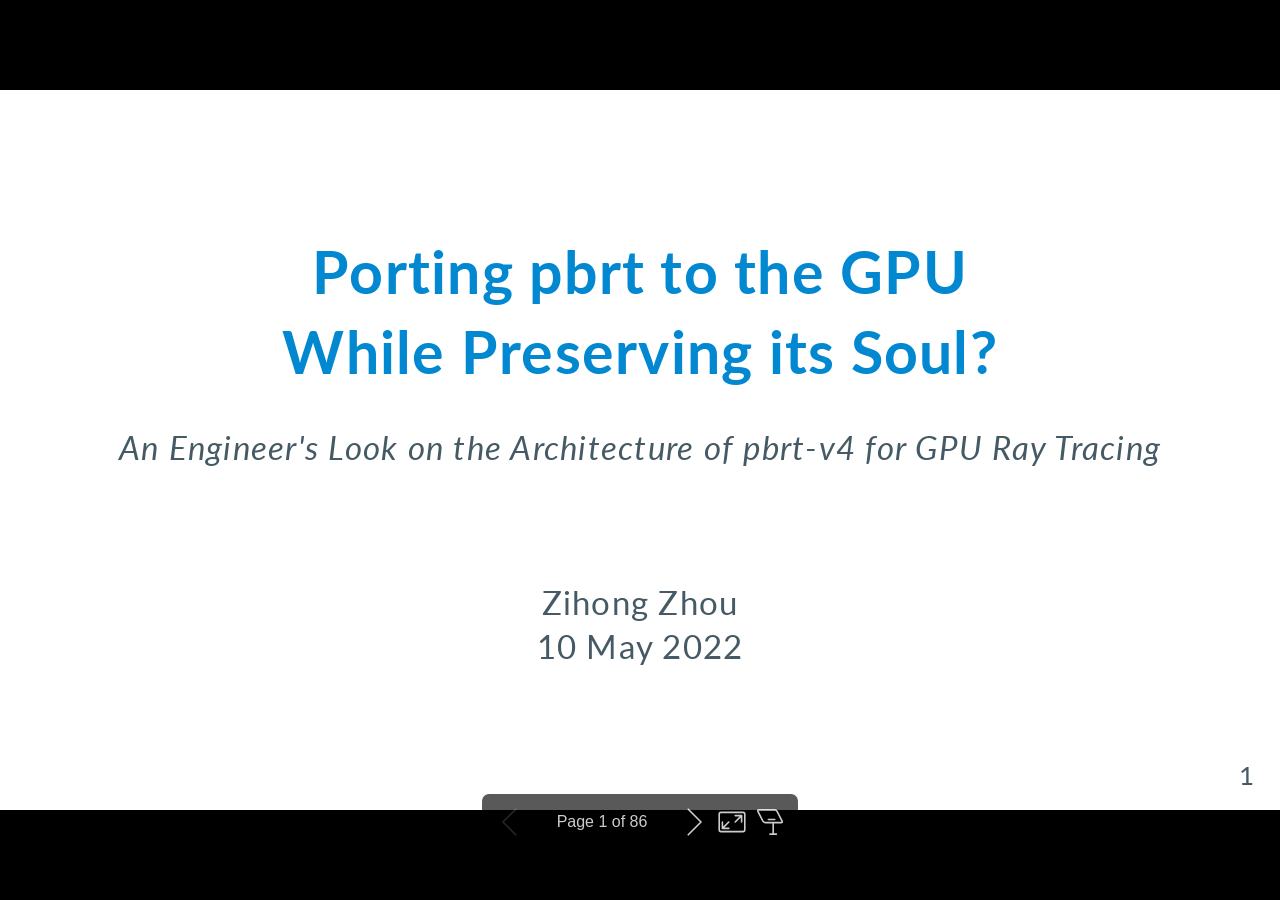
==== static/media/pbrt-v4-notes.html @ 7572f3f1 "add pbrt-v4-notes" ====
<!DOCTYPE html><html lang="zh-CN"><head><meta charset="UTF-8"><meta name="viewport" content="width=device-width,height=device-height,initial-scale=1.0"><meta name="apple-mobile-web-app-capable" content="yes"><meta http-equiv="X-UA-Compatible" content="ie=edge"><meta property="og:type" content="website"><meta name="twitter:card" content="summary"><style>@media screen{body[data-bespoke-view=""] .bespoke-marp-parent>.bespoke-marp-osc>button,body[data-bespoke-view=next] .bespoke-marp-parent>.bespoke-marp-osc>button,body[data-bespoke-view=presenter] .bespoke-marp-presenter-container .bespoke-marp-presenter-info-container button,body[data-bespoke-view=presenter] .bespoke-marp-presenter-container .bespoke-marp-presenter-note-container button{-webkit-tap-highlight-color:transparent;-webkit-appearance:none;-moz-appearance:none;appearance:none;background-color:transparent;border:0;color:inherit;cursor:pointer;font-size:inherit;opacity:.8;outline:none;padding:0;transition:opacity .2s linear}body[data-bespoke-view=""] .bespoke-marp-parent>.bespoke-marp-osc>button:disabled,body[data-bespoke-view=next] .bespoke-marp-parent>.bespoke-marp-osc>button:disabled,body[data-bespoke-view=presenter] .bespoke-marp-presenter-container .bespoke-marp-presenter-info-container button:disabled,body[data-bespoke-view=presenter] .bespoke-marp-presenter-container .bespoke-marp-presenter-note-container button:disabled{cursor:not-allowed;opacity:.15!important}body[data-bespoke-view=""] .bespoke-marp-parent>.bespoke-marp-osc>button:hover,body[data-bespoke-view=next] .bespoke-marp-parent>.bespoke-marp-osc>button:hover,body[data-bespoke-view=presenter] .bespoke-marp-presenter-container .bespoke-marp-presenter-info-container button:hover,body[data-bespoke-view=presenter] .bespoke-marp-presenter-container .bespoke-marp-presenter-note-container button:hover{opacity:1}body[data-bespoke-view=""] .bespoke-marp-parent>.bespoke-marp-osc>button:hover:active,body[data-bespoke-view=next] .bespoke-marp-parent>.bespoke-marp-osc>button:hover:active,body[data-bespoke-view=presenter] .bespoke-marp-presenter-container .bespoke-marp-presenter-info-container button:hover:active,body[data-bespoke-view=presenter] .bespoke-marp-presenter-container .bespoke-marp-presenter-note-container button:hover:active{opacity:.6}body[data-bespoke-view=""] .bespoke-marp-parent>.bespoke-marp-osc>button:hover:not(:disabled),body[data-bespoke-view=next] .bespoke-marp-parent>.bespoke-marp-osc>button:hover:not(:disabled),body[data-bespoke-view=presenter] .bespoke-marp-presenter-container .bespoke-marp-presenter-info-container button:hover:not(:disabled),body[data-bespoke-view=presenter] .bespoke-marp-presenter-container .bespoke-marp-presenter-note-container button:hover:not(:disabled){transition:none}body[data-bespoke-view=""] .bespoke-marp-parent>.bespoke-marp-osc>button[data-bespoke-marp-osc=prev],body[data-bespoke-view=next] .bespoke-marp-parent>.bespoke-marp-osc>button[data-bespoke-marp-osc=prev],body[data-bespoke-view=presenter] .bespoke-marp-presenter-container .bespoke-marp-presenter-info-container button.bespoke-marp-presenter-info-page-prev{background:transparent url("[data-uri]") no-repeat 50%;background-size:contain;overflow:hidden;text-indent:100%;white-space:nowrap}body[data-bespoke-view=""] .bespoke-marp-parent>.bespoke-marp-osc>button[data-bespoke-marp-osc=next],body[data-bespoke-view=next] .bespoke-marp-parent>.bespoke-marp-osc>button[data-bespoke-marp-osc=next],body[data-bespoke-view=presenter] .bespoke-marp-presenter-container .bespoke-marp-presenter-info-container button.bespoke-marp-presenter-info-page-next{background:transparent url("[data-uri]") no-repeat 50%;background-size:contain;overflow:hidden;text-indent:100%;white-space:nowrap}body[data-bespoke-view=""] .bespoke-marp-parent>.bespoke-marp-osc>button[data-bespoke-marp-osc=fullscreen],body[data-bespoke-view=next] .bespoke-marp-parent>.bespoke-marp-osc>button[data-bespoke-marp-osc=fullscreen]{background:transparent url("[data-uri]") no-repeat 50%;background-size:contain;overflow:hidden;text-indent:100%;white-space:nowrap}body[data-bespoke-view=""] .bespoke-marp-parent>.bespoke-marp-osc>button.exit[data-bespoke-marp-osc=fullscreen],body[data-bespoke-view=next] .bespoke-marp-parent>.bespoke-marp-osc>button.exit[data-bespoke-marp-osc=fullscreen]{background-image:url("[data-uri]")}body[data-bespoke-view=""] .bespoke-marp-parent>.bespoke-marp-osc>button[data-bespoke-marp-osc=presenter],body[data-bespoke-view=next] .bespoke-marp-parent>.bespoke-marp-osc>button[data-bespoke-marp-osc=presenter]{background:transparent url("[data-uri]") no-repeat 50%;background-size:contain;overflow:hidden;text-indent:100%;white-space:nowrap}body[data-bespoke-view=presenter] .bespoke-marp-presenter-container .bespoke-marp-presenter-note-container button.bespoke-marp-presenter-note-bigger{background:transparent url("[data-uri]") no-repeat 50%;background-size:contain;overflow:hidden;text-indent:100%;white-space:nowrap}body[data-bespoke-view=presenter] .bespoke-marp-presenter-container .bespoke-marp-presenter-note-container button.bespoke-marp-presenter-note-smaller{background:transparent url("[data-uri]") no-repeat 50%;background-size:contain;overflow:hidden;text-indent:100%;white-space:nowrap}}.bespoke-marp-note,.bespoke-marp-osc,.bespoke-progress-parent{display:none;transition:none}@media screen{body,html{height:100%;margin:0}body{background:#000;overflow:hidden}svg.bespoke-marp-slide{content-visibility:hidden;opacity:0;pointer-events:none;z-index:-1}svg.bespoke-marp-slide.bespoke-marp-active{content-visibility:visible;opacity:1;pointer-events:auto;z-index:0}svg.bespoke-marp-slide.bespoke-marp-active.bespoke-marp-active-ready *{-webkit-animation-name:__bespoke_marp__!important;animation-name:__bespoke_marp__!important}@supports not (content-visibility:hidden){svg.bespoke-marp-slide[data-bespoke-marp-load=hideable]{display:none}svg.bespoke-marp-slide[data-bespoke-marp-load=hideable].bespoke-marp-active{display:block}}[data-bespoke-marp-fragment=inactive]{visibility:hidden}body[data-bespoke-view=""] .bespoke-marp-parent,body[data-bespoke-view=next] .bespoke-marp-parent{bottom:0;left:0;position:absolute;right:0;top:0}body[data-bespoke-view=""] .bespoke-marp-parent>.bespoke-marp-osc,body[data-bespoke-view=next] .bespoke-marp-parent>.bespoke-marp-osc{background:rgba(0,0,0,.65);border-radius:7px;bottom:50px;color:#fff;contain:paint;display:block;font-family:Helvetica,Arial,sans-serif;font-size:16px;left:50%;line-height:0;opacity:1;padding:12px;position:absolute;touch-action:manipulation;transform:translateX(-50%);transition:opacity .2s linear;-webkit-user-select:none;-moz-user-select:none;-ms-user-select:none;user-select:none;white-space:nowrap;will-change:transform;z-index:1}body[data-bespoke-view=""] .bespoke-marp-parent>.bespoke-marp-osc>*,body[data-bespoke-view=next] .bespoke-marp-parent>.bespoke-marp-osc>*{margin-left:6px}body[data-bespoke-view=""] .bespoke-marp-parent>.bespoke-marp-osc>:first-child,body[data-bespoke-view=next] .bespoke-marp-parent>.bespoke-marp-osc>:first-child{margin-left:0}body[data-bespoke-view=""] .bespoke-marp-parent>.bespoke-marp-osc>span,body[data-bespoke-view=next] .bespoke-marp-parent>.bespoke-marp-osc>span{opacity:.8}body[data-bespoke-view=""] .bespoke-marp-parent>.bespoke-marp-osc>span[data-bespoke-marp-osc=page],body[data-bespoke-view=next] .bespoke-marp-parent>.bespoke-marp-osc>span[data-bespoke-marp-osc=page]{display:inline-block;min-width:140px;text-align:center}body[data-bespoke-view=""] .bespoke-marp-parent>.bespoke-marp-osc>button[data-bespoke-marp-osc=fullscreen],body[data-bespoke-view=""] .bespoke-marp-parent>.bespoke-marp-osc>button[data-bespoke-marp-osc=next],body[data-bespoke-view=""] .bespoke-marp-parent>.bespoke-marp-osc>button[data-bespoke-marp-osc=presenter],body[data-bespoke-view=""] .bespoke-marp-parent>.bespoke-marp-osc>button[data-bespoke-marp-osc=prev],body[data-bespoke-view=next] .bespoke-marp-parent>.bespoke-marp-osc>button[data-bespoke-marp-osc=fullscreen],body[data-bespoke-view=next] .bespoke-marp-parent>.bespoke-marp-osc>button[data-bespoke-marp-osc=next],body[data-bespoke-view=next] .bespoke-marp-parent>.bespoke-marp-osc>button[data-bespoke-marp-osc=presenter],body[data-bespoke-view=next] .bespoke-marp-parent>.bespoke-marp-osc>button[data-bespoke-marp-osc=prev]{height:32px;line-height:32px;width:32px}body[data-bespoke-view=""] .bespoke-marp-parent.bespoke-marp-inactive,body[data-bespoke-view=next] .bespoke-marp-parent.bespoke-marp-inactive{cursor:none}body[data-bespoke-view=""] .bespoke-marp-parent.bespoke-marp-inactive>.bespoke-marp-osc,body[data-bespoke-view=next] .bespoke-marp-parent.bespoke-marp-inactive>.bespoke-marp-osc{opacity:0;pointer-events:none}body[data-bespoke-view=""] svg.bespoke-marp-slide,body[data-bespoke-view=next] svg.bespoke-marp-slide{height:100%;left:0;position:absolute;top:0;width:100%}body[data-bespoke-view=""] .bespoke-progress-parent{background:#222;display:flex;height:5px;width:100%}body[data-bespoke-view=""] .bespoke-progress-parent+.bespoke-marp-parent{top:5px}body[data-bespoke-view=""] .bespoke-progress-parent .bespoke-progress-bar{background:#0288d1;flex:0 0 0;transition:flex-basis .2s cubic-bezier(0,1,1,1)}body[data-bespoke-view=next]{background:transparent}body[data-bespoke-view=presenter]{background:#161616}body[data-bespoke-view=presenter] .bespoke-marp-presenter-container{display:grid;font-family:Helvetica,Arial,sans-serif;grid-template:"current dragbar next" minmax(140px,1fr) "current dragbar note" 2fr "info    dragbar note" 3em;grid-template-columns:minmax(3px,var(--bespoke-marp-presenter-split-ratio,66%)) 0 minmax(3px,1fr);height:100%;left:0;position:absolute;top:0;width:100%}body[data-bespoke-view=presenter] .bespoke-marp-presenter-container .bespoke-marp-parent{grid-area:current;overflow:hidden;position:relative}body[data-bespoke-view=presenter] .bespoke-marp-presenter-container .bespoke-marp-parent svg.bespoke-marp-slide{height:calc(100% - 40px);left:20px;pointer-events:none;position:absolute;top:20px;-webkit-user-select:none;-moz-user-select:none;-ms-user-select:none;user-select:none;width:calc(100% - 40px)}body[data-bespoke-view=presenter] .bespoke-marp-presenter-container .bespoke-marp-parent svg.bespoke-marp-slide.bespoke-marp-active{filter:drop-shadow(0 3px 10px rgba(0,0,0,.5))}body[data-bespoke-view=presenter] .bespoke-marp-presenter-container .bespoke-marp-presenter-dragbar-container{background:#0288d1;cursor:col-resize;grid-area:dragbar;margin-left:-3px;opacity:0;position:relative;transition:opacity .4s linear .1s;width:6px;z-index:10}body[data-bespoke-view=presenter] .bespoke-marp-presenter-container .bespoke-marp-presenter-dragbar-container:hover{opacity:1}body[data-bespoke-view=presenter] .bespoke-marp-presenter-container .bespoke-marp-presenter-dragbar-container.active{opacity:1;transition-delay:0s}body[data-bespoke-view=presenter] .bespoke-marp-presenter-container .bespoke-marp-presenter-next-container{background:#222;cursor:pointer;display:none;grid-area:next;overflow:hidden;position:relative}body[data-bespoke-view=presenter] .bespoke-marp-presenter-container .bespoke-marp-presenter-next-container.active{display:block}body[data-bespoke-view=presenter] .bespoke-marp-presenter-container .bespoke-marp-presenter-next-container iframe.bespoke-marp-presenter-next{background:transparent;border:0;display:block;filter:drop-shadow(0 3px 10px rgba(0,0,0,.5));height:calc(100% - 40px);left:20px;pointer-events:none;position:absolute;top:20px;-webkit-user-select:none;-moz-user-select:none;-ms-user-select:none;user-select:none;width:calc(100% - 40px)}body[data-bespoke-view=presenter] .bespoke-marp-presenter-container .bespoke-marp-presenter-note-container{background:#222;color:#eee;grid-area:note;position:relative;z-index:1}body[data-bespoke-view=presenter] .bespoke-marp-presenter-container .bespoke-marp-presenter-note-container button{height:1.5em;line-height:1.5em;width:1.5em}body[data-bespoke-view=presenter] .bespoke-marp-presenter-container .bespoke-marp-presenter-note-container .bespoke-marp-presenter-note-wrapper{bottom:0;display:block;left:0;position:absolute;right:0;top:0}body[data-bespoke-view=presenter] .bespoke-marp-presenter-container .bespoke-marp-presenter-note-container .bespoke-marp-presenter-note-buttons{background:rgba(0,0,0,.65);border-radius:4px;bottom:0;display:flex;gap:4px;margin:12px;opacity:0;padding:6px;pointer-events:none;position:absolute;right:0;transition:opacity .2s linear}body[data-bespoke-view=presenter] .bespoke-marp-presenter-container .bespoke-marp-presenter-note-container .bespoke-marp-presenter-note-buttons:focus-within,body[data-bespoke-view=presenter] .bespoke-marp-presenter-container .bespoke-marp-presenter-note-container .bespoke-marp-presenter-note-wrapper:focus-within+.bespoke-marp-presenter-note-buttons,body[data-bespoke-view=presenter] .bespoke-marp-presenter-container .bespoke-marp-presenter-note-container:hover .bespoke-marp-presenter-note-buttons{opacity:1;pointer-events:auto}body[data-bespoke-view=presenter] .bespoke-marp-presenter-container .bespoke-marp-presenter-note-container .bespoke-marp-note{word-wrap:break-word;box-sizing:border-box;font-size:calc(1.1em*var(--bespoke-marp-note-font-scale, 1));height:calc(100% - 40px);margin:20px;overflow:auto;padding-right:3px;scrollbar-color:hsla(0,0%,93%,.5) transparent;scrollbar-width:thin;white-space:pre-wrap;width:calc(100% - 40px)}body[data-bespoke-view=presenter] .bespoke-marp-presenter-container .bespoke-marp-presenter-note-container .bespoke-marp-note::-webkit-scrollbar{width:6px}body[data-bespoke-view=presenter] .bespoke-marp-presenter-container .bespoke-marp-presenter-note-container .bespoke-marp-note::-webkit-scrollbar-track{background:transparent}body[data-bespoke-view=presenter] .bespoke-marp-presenter-container .bespoke-marp-presenter-note-container .bespoke-marp-note::-webkit-scrollbar-thumb{background:hsla(0,0%,93%,.5);border-radius:6px}body[data-bespoke-view=presenter] .bespoke-marp-presenter-container .bespoke-marp-presenter-note-container .bespoke-marp-note:empty{pointer-events:none}body[data-bespoke-view=presenter] .bespoke-marp-presenter-container .bespoke-marp-presenter-note-container .bespoke-marp-note.active{display:block}body[data-bespoke-view=presenter] .bespoke-marp-presenter-container .bespoke-marp-presenter-note-container .bespoke-marp-note p:first-child{margin-top:0}body[data-bespoke-view=presenter] .bespoke-marp-presenter-container .bespoke-marp-presenter-note-container .bespoke-marp-note p:last-child{margin-bottom:0}body[data-bespoke-view=presenter] .bespoke-marp-presenter-container .bespoke-marp-presenter-info-container{align-items:center;box-sizing:border-box;color:#eee;display:flex;flex-wrap:nowrap;grid-area:info;justify-content:center;overflow:hidden;padding:0 10px}body[data-bespoke-view=presenter] .bespoke-marp-presenter-container .bespoke-marp-presenter-info-container .bespoke-marp-presenter-info-page,body[data-bespoke-view=presenter] .bespoke-marp-presenter-container .bespoke-marp-presenter-info-container .bespoke-marp-presenter-info-time,body[data-bespoke-view=presenter] .bespoke-marp-presenter-container .bespoke-marp-presenter-info-container .bespoke-marp-presenter-info-timer{box-sizing:border-box;display:block;padding:0 10px;white-space:nowrap;width:100%}body[data-bespoke-view=presenter] .bespoke-marp-presenter-container .bespoke-marp-presenter-info-container button{height:1.5em;line-height:1.5em;width:1.5em}body[data-bespoke-view=presenter] .bespoke-marp-presenter-container .bespoke-marp-presenter-info-container .bespoke-marp-presenter-info-page{order:2;text-align:center}body[data-bespoke-view=presenter] .bespoke-marp-presenter-container .bespoke-marp-presenter-info-container .bespoke-marp-presenter-info-page .bespoke-marp-presenter-info-page-text{display:inline-block;min-width:120px;text-align:center}body[data-bespoke-view=presenter] .bespoke-marp-presenter-container .bespoke-marp-presenter-info-container .bespoke-marp-presenter-info-time{color:#999;order:1;text-align:left}body[data-bespoke-view=presenter] .bespoke-marp-presenter-container .bespoke-marp-presenter-info-container .bespoke-marp-presenter-info-timer{color:#999;order:3;text-align:right}body[data-bespoke-view=presenter] .bespoke-marp-presenter-container .bespoke-marp-presenter-info-container .bespoke-marp-presenter-info-timer:hover{cursor:pointer}}@media print{.bespoke-marp-presenter-info-container,.bespoke-marp-presenter-next-container,.bespoke-marp-presenter-note-container{display:none}}</style><style>@charset "UTF-8";@import url("https://fonts.googleapis.com/css?family=Lato:400,900|Roboto+Mono:400,700&display=swap");div#p>svg>foreignObject>section{width:1280px;height:720px;box-sizing:border-box;overflow:hidden;position:relative;scroll-snap-align:center center}div#p>svg>foreignObject>section:after{bottom:0;content:attr(data-marpit-pagination);padding:inherit;pointer-events:none;position:absolute;right:0}div#p>svg>foreignObject>section:not([data-marpit-pagination]):after{display:none}/* Normalization */div#p>svg>foreignObject>section h1{font-size:2em;margin:0.67em 0}div#p>svg>foreignObject>section video::-webkit-media-controls{will-change:transform}@page{size:1280px 720px;margin:0}@media print{body,html{background-color:#fff;margin:0;page-break-inside:avoid;break-inside:avoid-page}div#p>svg>foreignObject>section{page-break-before:always;break-before:page}div#p>svg>foreignObject>section,div#p>svg>foreignObject>section *{-webkit-print-color-adjust:exact!important;animation-delay:0s!important;animation-duration:0s!important;color-adjust:exact!important;transition:none!important}div#p>svg[data-marpit-svg]{display:block;height:100vh;width:100vw}}div#p>svg>foreignObject>section svg[data-marp-fitting=svg]{display:block;height:auto;width:100%}@supports (-ms-ime-align:auto){div#p>svg>foreignObject>section svg[data-marp-fitting=svg]{position:static}}div#p>svg>foreignObject>section svg[data-marp-fitting=svg].__reflow__{content:""}@supports (-ms-ime-align:auto){div#p>svg>foreignObject>section svg[data-marp-fitting=svg].__reflow__{position:relative}}div#p>svg>foreignObject>section [data-marp-fitting-svg-content]{display:table;white-space:nowrap;width:-webkit-max-content;width:-moz-max-content;width:max-content}div#p>svg>foreignObject>section [data-marp-fitting-svg-content-wrap]{white-space:pre}div#p>svg>foreignObject>section img[data-marp-twemoji]{background:transparent;height:1em;margin:0 .05em 0 .1em;vertical-align:-.1em;width:1em}
/*!
 * Marp / Marpit Gaia theme.
 *
 * @theme gaia
 * @author Yuki Hattori
 *
 * @auto-scaling true
 * @size 16:9 1280px 720px
 * @size 4:3 960px 720px
 */div#p>svg>foreignObject>section .hljs{background:#000;color:#f8f8f8;display:block;overflow-x:auto;padding:.5em}div#p>svg>foreignObject>section .hljs-comment,div#p>svg>foreignObject>section .hljs-quote{color:#aeaeae;font-style:italic}div#p>svg>foreignObject>section .hljs-keyword,div#p>svg>foreignObject>section .hljs-selector-tag,div#p>svg>foreignObject>section .hljs-type{color:#e28964}div#p>svg>foreignObject>section .hljs-string{color:#65b042}div#p>svg>foreignObject>section .hljs-subst{color:#daefa3}div#p>svg>foreignObject>section .hljs-link,div#p>svg>foreignObject>section .hljs-regexp{color:#e9c062}div#p>svg>foreignObject>section .hljs-name,div#p>svg>foreignObject>section .hljs-section,div#p>svg>foreignObject>section .hljs-tag,div#p>svg>foreignObject>section .hljs-title{color:#89bdff}div#p>svg>foreignObject>section .hljs-class .hljs-title,div#p>svg>foreignObject>section .hljs-doctag{text-decoration:underline}div#p>svg>foreignObject>section .hljs-bullet,div#p>svg>foreignObject>section .hljs-number,div#p>svg>foreignObject>section .hljs-symbol{color:#3387cc}div#p>svg>foreignObject>section .hljs-params,div#p>svg>foreignObject>section .hljs-template-variable,div#p>svg>foreignObject>section .hljs-variable{color:#3e87e3}div#p>svg>foreignObject>section .hljs-attribute{color:#cda869}div#p>svg>foreignObject>section .hljs-meta{color:#8996a8}div#p>svg>foreignObject>section .hljs-formula{background-color:#0e2231;color:#f8f8f8;font-style:italic}div#p>svg>foreignObject>section .hljs-addition{background-color:#253b22;color:#f8f8f8}div#p>svg>foreignObject>section .hljs-deletion{background-color:#420e09;color:#f8f8f8}div#p>svg>foreignObject>section .hljs-selector-class{color:#9b703f}div#p>svg>foreignObject>section .hljs-selector-id{color:#8b98ab}div#p>svg>foreignObject>section .hljs-emphasis{font-style:italic}div#p>svg>foreignObject>section .hljs-strong{font-weight:700}div#p>svg>foreignObject>section svg[data-marp-fitting=svg]{max-height:580px}div#p>svg>foreignObject>section h1,div#p>svg>foreignObject>section h2,div#p>svg>foreignObject>section h3,div#p>svg>foreignObject>section h4,div#p>svg>foreignObject>section h5,div#p>svg>foreignObject>section h6{margin:.5em 0 0}div#p>svg>foreignObject>section h1 strong,div#p>svg>foreignObject>section h2 strong,div#p>svg>foreignObject>section h3 strong,div#p>svg>foreignObject>section h4 strong,div#p>svg>foreignObject>section h5 strong,div#p>svg>foreignObject>section h6 strong{font-weight:inherit}div#p>svg>foreignObject>section h1{font-size:1.8em}div#p>svg>foreignObject>section h2{font-size:1.5em}div#p>svg>foreignObject>section h3{font-size:1.3em}div#p>svg>foreignObject>section h4{font-size:1.1em}div#p>svg>foreignObject>section h5{font-size:1em}div#p>svg>foreignObject>section h6{font-size:.9em}div#p>svg>foreignObject>section blockquote,div#p>svg>foreignObject>section p{margin:1em 0 0}div#p>svg>foreignObject>section ol>li,div#p>svg>foreignObject>section ul>li{margin:.3em 0 0}div#p>svg>foreignObject>section ol>li>p,div#p>svg>foreignObject>section ul>li>p{margin:.6em 0 0}div#p>svg>foreignObject>section code{display:inline-block;font-family:Roboto Mono,monospace;font-size:.8em;letter-spacing:0;margin:-.1em .15em;padding:.1em .2em;vertical-align:baseline}div#p>svg>foreignObject>section pre{display:block;margin:1em 0 0;min-height:1em;overflow:visible}div#p>svg>foreignObject>section pre code{box-sizing:border-box;font-size:.7em;margin:0;min-width:100%;padding:.5em}div#p>svg>foreignObject>section pre code svg[data-marp-fitting=svg]{max-height:calc(580px - 1em)}div#p>svg>foreignObject>section blockquote{margin:1em 0 0;padding:0 1em;position:relative}div#p>svg>foreignObject>section blockquote:after,div#p>svg>foreignObject>section blockquote:before{content:"“";display:block;font-family:Times New Roman,serif;font-weight:700;position:absolute}div#p>svg>foreignObject>section blockquote:before{left:0;top:0}div#p>svg>foreignObject>section blockquote:after{bottom:0;right:0;transform:rotate(180deg)}div#p>svg>foreignObject>section blockquote>:first-child{margin-top:0}div#p>svg>foreignObject>section mark{background:transparent}div#p>svg>foreignObject>section table{border-collapse:collapse;border-spacing:0;margin:1em 0 0}div#p>svg>foreignObject>section table td,div#p>svg>foreignObject>section table th{border-style:solid;border-width:1px;padding:.2em .4em}div#p>svg>foreignObject>section footer,div#p>svg>foreignObject>section header,div#p>svg>foreignObject>section:after{box-sizing:border-box;font-size:66%;height:70px;line-height:50px;overflow:hidden;padding:10px 25px;position:absolute}div#p>svg>foreignObject>section:after{--marpit-root-font-size:66%}div#p>svg>foreignObject>section header{top:0}div#p>svg>foreignObject>section footer,div#p>svg>foreignObject>section header{left:0;right:0}div#p>svg>foreignObject>section footer{bottom:0}div#p>svg>foreignObject>section{word-wrap:break-word;--color-background:#fff8e1;--color-background-stripe:rgba(69,90,100,.1);--color-foreground:#455a64;--color-dimmed:#6a7a7d;--color-highlight:#0288d1;background-color:var(--color-background);background-image:linear-gradient(135deg,hsla(0,0%,53%,0),hsla(0,0%,53%,.02) 50%,hsla(0,0%,100%,0) 0,hsla(0,0%,100%,.05));color:var(--color-foreground);font-family:Lato,Avenir Next,Avenir,Trebuchet MS,Segoe UI,sans-serif;font-size:35px;height:720px;letter-spacing:1.25px;line-height:1.35;padding:70px;width:1280px}div#p>svg>foreignObject>section{--marpit-root-font-size:35px}div#p>svg>foreignObject>section:after{bottom:0;font-size:80%;right:0}div#p>svg>foreignObject>section:after{--marpit-root-font-size:80%}div#p>svg>foreignObject>section a,div#p>svg>foreignObject>section mark{color:var(--color-highlight)}div#p>svg>foreignObject>section code{background:var(--color-dimmed);color:var(--color-background)}div#p>svg>foreignObject>section h1 strong,div#p>svg>foreignObject>section h2 strong,div#p>svg>foreignObject>section h3 strong,div#p>svg>foreignObject>section h4 strong,div#p>svg>foreignObject>section h5 strong,div#p>svg>foreignObject>section h6 strong{color:var(--color-highlight)}div#p>svg>foreignObject>section pre>code{background:var(--color-foreground)}div#p>svg>foreignObject>section blockquote:after,div#p>svg>foreignObject>section blockquote:before,div#p>svg>foreignObject>section footer,div#p>svg>foreignObject>section header,div#p>svg>foreignObject>section section:after{color:var(--color-dimmed)}div#p>svg>foreignObject>section table td,div#p>svg>foreignObject>section table th{border-color:var(--color-foreground)}div#p>svg>foreignObject>section table thead th{background:var(--color-foreground);color:var(--color-background)}div#p>svg>foreignObject>section table tbody>tr:nth-child(odd) td,div#p>svg>foreignObject>section table tbody>tr:nth-child(odd) th{background:var(--color-background-stripe,transparent)}div#p>svg>foreignObject>section>:first-child,div#p>svg>foreignObject>section>header:first-child+*{margin-top:0}div#p>svg>foreignObject>section.invert{--color-background:#455a64;--color-background-stripe:rgba(255,248,225,.1);--color-foreground:#fff8e1;--color-dimmed:#dad8c8;--color-highlight:#81d4fa}div#p>svg>foreignObject>section.gaia{--color-background:#0288d1;--color-background-stripe:rgba(255,248,225,.1);--color-foreground:#fff8e1;--color-dimmed:#cce2de;--color-highlight:#81d4fa}div#p>svg>foreignObject>section.lead{display:flex;flex-flow:column nowrap;justify-content:center}div#p>svg>foreignObject>section.lead h1,div#p>svg>foreignObject>section.lead h2,div#p>svg>foreignObject>section.lead h3,div#p>svg>foreignObject>section.lead h4,div#p>svg>foreignObject>section.lead h5,div#p>svg>foreignObject>section.lead h6{text-align:center}div#p>svg>foreignObject>section.lead h1 svg[data-marp-fitting=svg],div#p>svg>foreignObject>section.lead h2 svg[data-marp-fitting=svg],div#p>svg>foreignObject>section.lead h3 svg[data-marp-fitting=svg],div#p>svg>foreignObject>section.lead h4 svg[data-marp-fitting=svg],div#p>svg>foreignObject>section.lead h5 svg[data-marp-fitting=svg],div#p>svg>foreignObject>section.lead h6 svg[data-marp-fitting=svg]{--preserve-aspect-ratio:xMidYMid meet}div#p>svg>foreignObject>section.lead p{text-align:center}div#p>svg>foreignObject>section.lead blockquote>h1,div#p>svg>foreignObject>section.lead blockquote>h2,div#p>svg>foreignObject>section.lead blockquote>h3,div#p>svg>foreignObject>section.lead blockquote>h4,div#p>svg>foreignObject>section.lead blockquote>h5,div#p>svg>foreignObject>section.lead blockquote>h6,div#p>svg>foreignObject>section.lead blockquote>p{text-align:left}div#p>svg>foreignObject>section.lead blockquote svg[data-marp-fitting=svg]:not([data-marp-fitting-math]){--preserve-aspect-ratio:xMinYMin meet}div#p>svg>foreignObject>section.lead ol>li>p,div#p>svg>foreignObject>section.lead ul>li>p{text-align:left}div#p>svg>foreignObject>section.lead table{margin-left:auto;margin-right:auto}div#p>svg>foreignObject>section[data-marpit-scope-UCJz4GXp]{font-size:33px}div#p>svg>foreignObject>section[data-marpit-scope-UCJz4GXp]{--marpit-root-font-size:33px}div#p>svg>foreignObject>section[data-marpit-scope-wsuIlHT4]{font-size:32px}div#p>svg>foreignObject>section[data-marpit-scope-wsuIlHT4]{--marpit-root-font-size:32px}div#p>svg>foreignObject>section[data-marpit-scope-XgRySMjr]{font-size:32px}div#p>svg>foreignObject>section[data-marpit-scope-XgRySMjr]{--marpit-root-font-size:32px}div#p>svg>foreignObject>section[data-marpit-scope-aRzgjrA3]{font-size:32px}div#p>svg>foreignObject>section[data-marpit-scope-aRzgjrA3]{--marpit-root-font-size:32px}div#p>svg>foreignObject>section[data-marpit-scope-3xMc9VW4] table{height:50%;width:45%;font-size:19px}div#p>svg>foreignObject>section[data-marpit-scope-tV4ifOuD] table{height:60%;width:80%;font-size:25px}div#p>svg>foreignObject>section[data-marpit-scope-RKFUro3i]{font-size:32px}div#p>svg>foreignObject>section[data-marpit-scope-RKFUro3i]{--marpit-root-font-size:32px}div#p>svg>foreignObject>section[data-marpit-scope-gyTBYcKC]{font-size:32px}div#p>svg>foreignObject>section[data-marpit-scope-gyTBYcKC]{--marpit-root-font-size:32px}div#p>svg>foreignObject>section[data-marpit-scope-js4yZxIg]{font-size:28px}div#p>svg>foreignObject>section[data-marpit-scope-js4yZxIg]{--marpit-root-font-size:28px}div#p>svg>foreignObject>section[data-marpit-scope-QgGMz99o]{font-size:26px}div#p>svg>foreignObject>section[data-marpit-scope-QgGMz99o]{--marpit-root-font-size:26px}div#p>svg>foreignObject>section[data-marpit-scope-F3ZQT0fl]{font-size:32px}div#p>svg>foreignObject>section[data-marpit-scope-F3ZQT0fl]{--marpit-root-font-size:32px}div#p>svg>foreignObject>section[data-marpit-scope-XwFIc9ul]{font-size:32px}div#p>svg>foreignObject>section[data-marpit-scope-XwFIc9ul]{--marpit-root-font-size:32px}div#p>svg>foreignObject>section[data-marpit-scope-E5BTawcY]{font-size:33px}div#p>svg>foreignObject>section[data-marpit-scope-E5BTawcY]{--marpit-root-font-size:33px}div#p>svg>foreignObject>section[data-marpit-scope-gmfnfHtR]{font-size:28px}div#p>svg>foreignObject>section[data-marpit-scope-gmfnfHtR]{--marpit-root-font-size:28px}div#p>svg>foreignObject>section[data-marpit-scope-PshcLtcg]{font-size:28px}div#p>svg>foreignObject>section[data-marpit-scope-PshcLtcg]{--marpit-root-font-size:28px}div#p>svg>foreignObject>section[data-marpit-scope-Sk0r0AQJ]{font-size:28px}div#p>svg>foreignObject>section[data-marpit-scope-Sk0r0AQJ]{--marpit-root-font-size:28px}div#p>svg>foreignObject>section[data-marpit-scope-QyuHDC39]{font-size:28px}div#p>svg>foreignObject>section[data-marpit-scope-QyuHDC39]{--marpit-root-font-size:28px}div#p>svg>foreignObject>section[data-marpit-scope-A2EG2dUK]{font-size:28px}div#p>svg>foreignObject>section[data-marpit-scope-A2EG2dUK]{--marpit-root-font-size:28px}div#p>svg>foreignObject>section[data-marpit-scope-WBx8fHBb]{font-size:28px}div#p>svg>foreignObject>section[data-marpit-scope-WBx8fHBb]{--marpit-root-font-size:28px}div#p>svg>foreignObject>section[data-marpit-scope-chYLaAaG]{font-size:32px}div#p>svg>foreignObject>section[data-marpit-scope-chYLaAaG]{--marpit-root-font-size:32px}div#p>svg>foreignObject>section[data-marpit-scope-IX02kmtn]{font-size:28px}div#p>svg>foreignObject>section[data-marpit-scope-IX02kmtn]{--marpit-root-font-size:28px}div#p>svg>foreignObject>section[data-marpit-scope-ZimhEk2j]{font-size:32px}div#p>svg>foreignObject>section[data-marpit-scope-ZimhEk2j]{--marpit-root-font-size:32px}div#p>svg>foreignObject>section[data-marpit-scope-yxNwEBSW]{font-size:32px}div#p>svg>foreignObject>section[data-marpit-scope-yxNwEBSW]{--marpit-root-font-size:32px}div#p>svg>foreignObject>section[data-marpit-scope-fnnOkIne]{font-size:28px}div#p>svg>foreignObject>section[data-marpit-scope-fnnOkIne]{--marpit-root-font-size:28px}div#p>svg>foreignObject>section[data-marpit-scope-B6vRrKNT]{font-size:28px}div#p>svg>foreignObject>section[data-marpit-scope-B6vRrKNT]{--marpit-root-font-size:28px}div#p>svg>foreignObject>section[data-marpit-scope-OFDDko4T]{font-size:28px}div#p>svg>foreignObject>section[data-marpit-scope-OFDDko4T]{--marpit-root-font-size:28px}div#p>svg>foreignObject>section[data-marpit-scope-LC3RgbND]{font-size:28px}div#p>svg>foreignObject>section[data-marpit-scope-LC3RgbND]{--marpit-root-font-size:28px}div#p>svg>foreignObject>section[data-marpit-scope-UTcXmAW5]{font-size:28px}div#p>svg>foreignObject>section[data-marpit-scope-UTcXmAW5]{--marpit-root-font-size:28px}div#p>svg>foreignObject>section[data-marpit-scope-xM2F6oLt]{font-size:32px}div#p>svg>foreignObject>section[data-marpit-scope-xM2F6oLt]{--marpit-root-font-size:32px}div#p>svg>foreignObject>section[data-marpit-scope-aS0PamNC]{font-size:28px}div#p>svg>foreignObject>section[data-marpit-scope-aS0PamNC]{--marpit-root-font-size:28px}div#p>svg>foreignObject>section[data-marpit-scope-ZOv1ev6b]{font-size:30px}div#p>svg>foreignObject>section[data-marpit-scope-ZOv1ev6b]{--marpit-root-font-size:30px}div#p>svg>foreignObject>section[data-marpit-advanced-background=background]{columns:initial!important;display:block!important;padding:0!important}div#p>svg>foreignObject>section[data-marpit-advanced-background=background]:after,div#p>svg>foreignObject>section[data-marpit-advanced-background=background]:before,div#p>svg>foreignObject>section[data-marpit-advanced-background=content]:after,div#p>svg>foreignObject>section[data-marpit-advanced-background=content]:before{display:none!important}div#p>svg>foreignObject>section[data-marpit-advanced-background=background]>div[data-marpit-advanced-background-container]{all:initial;display:flex;flex-direction:row;height:100%;overflow:hidden;width:100%}div#p>svg>foreignObject>section[data-marpit-advanced-background=background]>div[data-marpit-advanced-background-container][data-marpit-advanced-background-direction=vertical]{flex-direction:column}div#p>svg>foreignObject>section[data-marpit-advanced-background=background][data-marpit-advanced-background-split]>div[data-marpit-advanced-background-container]{width:var(--marpit-advanced-background-split,50%)}div#p>svg>foreignObject>section[data-marpit-advanced-background=background][data-marpit-advanced-background-split=right]>div[data-marpit-advanced-background-container]{margin-left:calc(100% - var(--marpit-advanced-background-split, 50%))}div#p>svg>foreignObject>section[data-marpit-advanced-background=background]>div[data-marpit-advanced-background-container]>figure{all:initial;background-position:center;background-repeat:no-repeat;background-size:cover;flex:auto;margin:0}div#p>svg>foreignObject>section[data-marpit-advanced-background=content],div#p>svg>foreignObject>section[data-marpit-advanced-background=pseudo]{background:transparent!important}div#p>svg>foreignObject>section[data-marpit-advanced-background=pseudo],div#p>svg[data-marpit-svg]>foreignObject[data-marpit-advanced-background=pseudo]{pointer-events:none!important}div#p>svg>foreignObject>section[data-marpit-advanced-background-split]{width:100%;height:100%}</style></head><body><div class="bespoke-marp-osc"><button data-bespoke-marp-osc="prev" tabindex="-1" title="Previous slide">Previous slide</button><span data-bespoke-marp-osc="page"></span><button data-bespoke-marp-osc="next" tabindex="-1" title="Next slide">Next slide</button><button data-bespoke-marp-osc="fullscreen" tabindex="-1" title="Toggle fullscreen (f)">Toggle fullscreen</button><button data-bespoke-marp-osc="presenter" tabindex="-1" title="Open presenter view (p)">Open presenter view</button></div><div id="p"><svg data-marpit-svg="" viewBox="0 0 1280 720"><foreignObject width="1280" height="720"><section id="1" data-marpit-scope-UCJz4GXp="" data-paginate="true" data-background-color="#fff" data-background-image="url('https://marp.app/assets/hero-background.svg')" data-class="lead" data-theme="gaia" class="lead" data-marpit-pagination="1" data-marpit-pagination-total="86" style="--paginate:true;--background-color:#fff;--background-image:url('https://marp.app/assets/hero-background.svg');--class:lead;--theme:gaia;background-color:#fff;background-image:url('https://marp.app/assets/hero-background.svg');background-position:center;background-repeat:no-repeat;background-size:cover;">
<h1><strong>Porting pbrt to the GPU <br /> While Preserving its Soul?</strong></h1>
<p><em>An Engineer's Look on the Architecture of pbrt-v4 for GPU Ray Tracing</em></p>
<p><a href=""></a><br />
<a href=""></a></p>
<p>Zihong Zhou<br />
10 May 2022</p>
</section>
</foreignObject></svg><svg data-marpit-svg="" viewBox="0 0 1280 720"><foreignObject width="1280" height="720"><section id="2" data-paginate="true" data-background-color="#fff" data-background-image="url('https://marp.app/assets/hero-background.svg')" data-theme="gaia" data-marpit-pagination="2" data-marpit-pagination-total="86" style="--paginate:true;--background-color:#fff;--background-image:url('https://marp.app/assets/hero-background.svg');--theme:gaia;background-color:#fff;background-image:url('https://marp.app/assets/hero-background.svg');background-position:center;background-repeat:no-repeat;background-size:cover;">
<h1>Why Yet Another Talk on pbrt-v4</h1>
<p>Talk/Blog(s) on pbrt-v4 by Matt Pharr:</p>
<ul>
<li><a href="https://pharr.org/matt/assets/pbrt-gpu-hpg2020.pdf">HPG 2020: Porting pbrt to the GPU while Preserving its Soul</a></li>
</ul>
</section>
</foreignObject></svg><svg data-marpit-svg="" viewBox="0 0 1280 720"><foreignObject width="1280" height="720"><section id="3" data-paginate="true" data-background-color="#fff" data-background-image="url('https://marp.app/assets/hero-background.svg')" data-theme="gaia" data-marpit-pagination="3" data-marpit-pagination-total="86" style="--paginate:true;--background-color:#fff;--background-image:url('https://marp.app/assets/hero-background.svg');--theme:gaia;background-color:#fff;background-image:url('https://marp.app/assets/hero-background.svg');background-position:center;background-repeat:no-repeat;background-size:cover;">
<h1>Why Yet Another Talk on pbrt-v4</h1>
<p><img src="pbrt-at-hpg.png" alt="" style="width:850px;" /></p>
</section>
</foreignObject></svg><svg data-marpit-svg="" viewBox="0 0 1280 720"><foreignObject width="1280" height="720"><section id="4" data-paginate="true" data-background-color="#fff" data-background-image="url('https://marp.app/assets/hero-background.svg')" data-theme="gaia" data-marpit-pagination="4" data-marpit-pagination-total="86" style="--paginate:true;--background-color:#fff;--background-image:url('https://marp.app/assets/hero-background.svg');--theme:gaia;background-color:#fff;background-image:url('https://marp.app/assets/hero-background.svg');background-position:center;background-repeat:no-repeat;background-size:cover;">
<h1>Why Yet Another Talk on pbrt-v4</h1>
<p>Talk/Blog(s) on pbrt-v4 by Matt Pharr:</p>
<ul>
<li><a href="https://pharr.org/matt/assets/pbrt-gpu-hpg2020.pdf">HPG 2020: Porting pbrt to the GPU while Preserving its Soul</a></li>
<li><a href="https://www.youtube.com/watch?v=AXuk7bmhZ2g">pbrt-v4 code walkthrough</a></li>
</ul>
</section>
</foreignObject></svg><svg data-marpit-svg="" viewBox="0 0 1280 720"><foreignObject width="1280" height="720"><section id="5" data-paginate="true" data-background-color="#fff" data-background-image="url('https://marp.app/assets/hero-background.svg')" data-theme="gaia" data-marpit-pagination="5" data-marpit-pagination-total="86" style="--paginate:true;--background-color:#fff;--background-image:url('https://marp.app/assets/hero-background.svg');--theme:gaia;background-color:#fff;background-image:url('https://marp.app/assets/hero-background.svg');background-position:center;background-repeat:no-repeat;background-size:cover;">
<h1>Why Yet Another Talk on pbrt-v4</h1>
<p><img src="walkth.png" alt="" style="width:850px;" /></p>
</section>
</foreignObject></svg><svg data-marpit-svg="" viewBox="0 0 1280 720"><foreignObject width="1280" height="720"><section id="6" data-paginate="true" data-background-color="#fff" data-background-image="url('https://marp.app/assets/hero-background.svg')" data-theme="gaia" data-marpit-pagination="6" data-marpit-pagination-total="86" style="--paginate:true;--background-color:#fff;--background-image:url('https://marp.app/assets/hero-background.svg');--theme:gaia;background-color:#fff;background-image:url('https://marp.app/assets/hero-background.svg');background-position:center;background-repeat:no-repeat;background-size:cover;">
<h1>Why Yet Another Talk on pbrt-v4</h1>
<p>Talk/Blog(s) on pbrt-v4 by Matt Pharr:</p>
<ul>
<li><a href="https://pharr.org/matt/assets/pbrt-gpu-hpg2020.pdf">HPG 2020: Porting pbrt to the GPU while Preserving its Soul</a></li>
<li><a href="https://www.youtube.com/watch?v=AXuk7bmhZ2g">pbrt-v4 code walkthrough</a></li>
</ul>
</section>
</foreignObject></svg><svg data-marpit-svg="" viewBox="0 0 1280 720"><foreignObject width="1280" height="720"><section id="7" data-marpit-fragments="2" data-paginate="true" data-background-color="#fff" data-background-image="url('https://marp.app/assets/hero-background.svg')" data-theme="gaia" data-marpit-pagination="7" data-marpit-pagination-total="86" style="--paginate:true;--background-color:#fff;--background-image:url('https://marp.app/assets/hero-background.svg');--theme:gaia;background-color:#fff;background-image:url('https://marp.app/assets/hero-background.svg');background-position:center;background-repeat:no-repeat;background-size:cover;">
<h1>Why Yet Another Talk on pbrt-v4</h1>
<p>Talk/Blog(s) on pbrt-v4 by Matt Pharr:</p>
<ul>
<li><a href="https://pharr.org/matt/assets/pbrt-gpu-hpg2020.pdf">HPG 2020: Porting pbrt to the GPU while Preserving its Soul</a></li>
<li><a href="https://www.youtube.com/watch?v=AXuk7bmhZ2g">pbrt-v4 code walkthrough</a></li>
<li><a href="https://pharr.org/matt/blog/2020/08/19/pbrt-v4-released">An early release of pbrt-v4 and some notes about pbrt-gpu</a></li>
</ul>
<p>Ours:</p>
<ul>
<li data-marpit-fragment="1">More (hidden) details on the GPU implementation.</li>
<li data-marpit-fragment="2">Ease pain on getting started.</li>
</ul>
</section>
</foreignObject></svg><svg data-marpit-svg="" viewBox="0 0 1280 720"><foreignObject width="1280" height="720"><section id="8" data-marpit-fragments="3" data-paginate="true" data-background-color="#fff" data-background-image="url('https://marp.app/assets/hero-background.svg')" data-theme="gaia" data-marpit-pagination="8" data-marpit-pagination-total="86" style="--paginate:true;--background-color:#fff;--background-image:url('https://marp.app/assets/hero-background.svg');--theme:gaia;background-color:#fff;background-image:url('https://marp.app/assets/hero-background.svg');background-position:center;background-repeat:no-repeat;background-size:cover;">
<h1>Prerequisite/Targeted Audience</h1>
<ul>
<li data-marpit-fragment="1">Know about Modern C++ (Since C++11)</li>
<li data-marpit-fragment="2">Know about path tracing =&gt; Want an efficient implementation on GPU</li>
<li data-marpit-fragment="3">Experience with pbrt-v2/v3 =&gt; Want to learn about pbrt-v4</li>
</ul>
</section>
</foreignObject></svg><svg data-marpit-svg="" viewBox="0 0 1280 720"><foreignObject width="1280" height="720"><section id="9" data-marpit-fragments="6" data-paginate="true" data-background-color="#fff" data-background-image="url('https://marp.app/assets/hero-background.svg')" data-theme="gaia" data-marpit-pagination="9" data-marpit-pagination-total="86" style="--paginate:true;--background-color:#fff;--background-image:url('https://marp.app/assets/hero-background.svg');--theme:gaia;background-color:#fff;background-image:url('https://marp.app/assets/hero-background.svg');background-position:center;background-repeat:no-repeat;background-size:cover;">
<h2>What We will Talk about?</h2>
<ul>
<li data-marpit-fragment="1">Recall pbrt: background, history, execution flow etc.</li>
<li data-marpit-fragment="2"><em>Porting pbrt to the GPU while Preserving its Soul</em>, How exactly?
<ul>
<li data-marpit-fragment="3">Nitty-gritty in C++17 and CUDA.</li>
</ul>
</li>
<li data-marpit-fragment="4">Inspirations.</li>
</ul>
<h2>What We will <em>Not</em> Talk about...</h2>
<ul>
<li data-marpit-fragment="5">Rendering Algorithms (except overview of path tracing).</li>
<li data-marpit-fragment="6">CMake, Profiling, Testings etc.</li>
</ul>
</section>
</foreignObject></svg><svg data-marpit-svg="" viewBox="0 0 1280 720"><foreignObject width="1280" height="720"><section id="10" data-marpit-scope-wsuIlHT4="" data-marpit-fragments="10" data-paginate="true" data-background-color="#fff" data-background-image="url('https://marp.app/assets/hero-background.svg')" data-theme="gaia" data-marpit-pagination="10" data-marpit-pagination-total="86" style="--paginate:true;--background-color:#fff;--background-image:url('https://marp.app/assets/hero-background.svg');--theme:gaia;background-color:#fff;background-image:url('https://marp.app/assets/hero-background.svg');background-position:center;background-repeat:no-repeat;background-size:cover;">
<h1>Outline</h1>
<ul>
<li data-marpit-fragment="1">Why pbrt?</li>
<li data-marpit-fragment="2">Overview of pbrt's architecture</li>
<li data-marpit-fragment="3">Porting pbrt to GPU, how?
<ul>
<li data-marpit-fragment="4">Overview</li>
<li data-marpit-fragment="5">How to make &quot;core&quot; runnable on GPU?</li>
<li data-marpit-fragment="6">What about data structures/libraries?</li>
<li data-marpit-fragment="7">How to coordinate with heterogeneous memory model?</li>
<li data-marpit-fragment="8">What about virtual functions?</li>
<li data-marpit-fragment="9">Launching GPU kernels?</li>
</ul>
</li>
<li data-marpit-fragment="10">Recap</li>
</ul>
</section>
</foreignObject></svg><svg data-marpit-svg="" viewBox="0 0 1280 720"><foreignObject width="1280" height="720"><section data-marpit-fragments="3" data-paginate="true" data-background-color="#fff" data-background-image="url('https://marp.app/assets/hero-background.svg')" data-theme="gaia" data-marpit-pagination="11" data-marpit-pagination-total="86" style="--paginate:true;--background-color:#fff;--background-image:url('https://marp.app/assets/hero-background.svg');--theme:gaia;background-color:#fff;background-image:url('https://marp.app/assets/hero-background.svg');background-position:center;background-repeat:no-repeat;background-size:cover;--marpit-advanced-background-split:50%;" data-marpit-advanced-background="background" data-marpit-advanced-background-split="right"><div data-marpit-advanced-background-container="true" data-marpit-advanced-background-direction="horizontal"><figure style="background-image:url(&quot;iceberg.jpg&quot;);"></figure></div></section></foreignObject><foreignObject width="50%" height="720"><section id="11" data-marpit-fragments="3" data-paginate="true" data-background-color="#fff" data-background-image="url('https://marp.app/assets/hero-background.svg')" data-theme="gaia" data-marpit-pagination="11" data-marpit-pagination-total="86" style="--paginate:true;--background-color:#fff;--background-image:url('https://marp.app/assets/hero-background.svg');--theme:gaia;background-color:#fff;background-image:url('https://marp.app/assets/hero-background.svg');background-position:center;background-repeat:no-repeat;background-size:cover;--marpit-advanced-background-split:50%;" data-marpit-advanced-background="content" data-marpit-advanced-background-split="right">
<h1>Disclaimer</h1>

<ul>
<li data-marpit-fragment="1">Still need to read pbrt afterwards*<img class="emoji" draggable="false" alt="😕" src="https://twemoji.maxcdn.com/v/14.0.2/svg/1f615.svg" data-marp-twemoji=""/>.</li>
<li data-marpit-fragment="2">Opinions are my own<img class="emoji" draggable="false" alt="👀" src="https://twemoji.maxcdn.com/v/14.0.2/svg/1f440.svg" data-marp-twemoji=""/>.</li>
<li data-marpit-fragment="3">I can make mistakes<img class="emoji" draggable="false" alt="😅" src="https://twemoji.maxcdn.com/v/14.0.2/svg/1f605.svg" data-marp-twemoji=""/>.</li>
</ul>
<p>*We talk about the tip of the iceberg.<br />
<em>Image Courtesy of pixabay at <a href="https://pixabay.com/photos/iceberg-climate-ice-glacier-6966784/">https://pixabay.com/photos/iceberg-climate-ice-glacier-6966784/</a>.</em></p>
</section>
</foreignObject><foreignObject width="1280" height="720" data-marpit-advanced-background="pseudo"><section data-marpit-fragments="3" data-paginate="true" data-background-color="#fff" data-background-image="url('https://marp.app/assets/hero-background.svg')" data-theme="gaia" data-marpit-pagination="11" data-marpit-pagination-total="86" style="" data-marpit-advanced-background="pseudo" data-marpit-advanced-background-split="right"></section></foreignObject></svg><svg data-marpit-svg="" viewBox="0 0 1280 720"><foreignObject width="1280" height="720"><section id="12" data-marpit-scope-XgRySMjr="" data-paginate="true" data-background-color="#fff" data-background-image="url('https://marp.app/assets/hero-background.svg')" data-theme="gaia" data-marpit-pagination="12" data-marpit-pagination-total="86" style="--paginate:true;--background-color:#fff;--background-image:url('https://marp.app/assets/hero-background.svg');--theme:gaia;background-color:#fff;background-image:url('https://marp.app/assets/hero-background.svg');background-position:center;background-repeat:no-repeat;background-size:cover;">
<h1>Outline</h1>
<ul>
<li><strong>Why pbrt?</strong></li>
<li>Overview of pbrt's architecture</li>
<li>Porting pbrt to GPU, how?
<ul>
<li>Overview</li>
<li>How to make &quot;core&quot; runnable on GPU?</li>
<li>What about data structures/libraries?</li>
<li>How to coordinate with heterogeneous memory model?</li>
<li>What about virtual functions?</li>
<li>Launching GPU kernels?</li>
</ul>
</li>
<li>Recap</li>
</ul>
</section>
</foreignObject></svg><svg data-marpit-svg="" viewBox="0 0 1280 720"><foreignObject width="1280" height="720"><section id="13" data-marpit-fragments="4" data-paginate="true" data-background-color="#fff" data-background-image="url('https://marp.app/assets/hero-background.svg')" data-theme="gaia" data-marpit-pagination="13" data-marpit-pagination-total="86" style="--paginate:true;--background-color:#fff;--background-image:url('https://marp.app/assets/hero-background.svg');--theme:gaia;background-color:#fff;background-image:url('https://marp.app/assets/hero-background.svg');background-position:center;background-repeat:no-repeat;background-size:cover;">
<h1>Why pbrt?</h1>
<ul>
<li data-marpit-fragment="1">
<p>Reference textbook for state-of-the-art rendering algorithms.</p>
</li>
<li data-marpit-fragment="2">
<p>Clearly structured and goes from theory to implementation.</p>
</li>
<li data-marpit-fragment="3">
<p>We are their targeted audience:</p>
<ul>
<li><em>Our final audience is <strong>software developers in industry</strong>. Although many of the ideas in this book will likely be familiar to this audience, seeing explanations of the algorithms presented in the literate style may provide new perspectives.</em> -- pbrt-v3, Preface.</li>
</ul>
</li>
<li data-marpit-fragment="4">
<p>LuxCoreRender is a production renderer based on pbrt*.</p>
</li>
</ul>
</section>
</foreignObject></svg><svg data-marpit-svg="" viewBox="0 0 1280 720"><foreignObject width="1280" height="720"><section id="14" data-marpit-fragments="7" data-paginate="true" data-background-color="#fff" data-background-image="url('https://marp.app/assets/hero-background.svg')" data-theme="gaia" data-marpit-pagination="14" data-marpit-pagination-total="86" style="--paginate:true;--background-color:#fff;--background-image:url('https://marp.app/assets/hero-background.svg');--theme:gaia;background-color:#fff;background-image:url('https://marp.app/assets/hero-background.svg');background-position:center;background-repeat:no-repeat;background-size:cover;">
<h1><svg data-marp-fitting="svg"><foreignObject><span data-marp-fitting-svg-content> pbrt's Targeted Audience: software developers in industry</span></foreignObject></svg></h1>
<ul>
<li data-marpit-fragment="1">Changes between pbrt-v2 and pbrt-v3:
<ul>
<li data-marpit-fragment="2">Rendering Algorithms: BDPT/MLT/SPPM, Subsurface Scttering and Participating Media, Layered BSDFs etc, Sobol Sampler etc.</li>
<li data-marpit-fragment="3">Geometries: Curve Shape.</li>
<li data-marpit-fragment="4">Realistic Camera Model.</li>
<li data-marpit-fragment="5">Numerically robust floating-point arithmetic.</li>
<li data-marpit-fragment="6">Lex &amp; Yacc parser changed to C++ parser.</li>
<li data-marpit-fragment="7">C++11: Reference Counting-&gt;std::shared_ptr, Lambda etc, move semantics etc.</li>
</ul>
</li>
</ul>
</section>
</foreignObject></svg><svg data-marpit-svg="" viewBox="0 0 1280 720"><foreignObject width="1280" height="720"><section id="15" data-marpit-fragments="4" data-paginate="true" data-background-color="#fff" data-background-image="url('https://marp.app/assets/hero-background.svg')" data-theme="gaia" data-marpit-pagination="15" data-marpit-pagination-total="86" style="--paginate:true;--background-color:#fff;--background-image:url('https://marp.app/assets/hero-background.svg');--theme:gaia;background-color:#fff;background-image:url('https://marp.app/assets/hero-background.svg');background-position:center;background-repeat:no-repeat;background-size:cover;">
<h1><svg data-marp-fitting="svg"><foreignObject><span data-marp-fitting-svg-content> pbrt's Targeted Audience: software developers in industry</span></foreignObject></svg></h1>
<ul>
<li data-marpit-fragment="1">Master branch:
<ul>
<li data-marpit-fragment="2">Texture cache*.</li>
<li data-marpit-fragment="3">Many-light Sampling.</li>
<li data-marpit-fragment="4">A new hair scattering model.</li>
</ul>
</li>
</ul>
</section>
</foreignObject></svg><svg data-marpit-svg="" viewBox="0 0 1280 720"><foreignObject width="1280" height="720"><section id="16" data-marpit-fragments="7" data-paginate="true" data-background-color="#fff" data-background-image="url('https://marp.app/assets/hero-background.svg')" data-theme="gaia" data-marpit-pagination="16" data-marpit-pagination-total="86" style="--paginate:true;--background-color:#fff;--background-image:url('https://marp.app/assets/hero-background.svg');--theme:gaia;background-color:#fff;background-image:url('https://marp.app/assets/hero-background.svg');background-position:center;background-repeat:no-repeat;background-size:cover;">
<h1>pbrt Towards Production Changes</h1>
<ul>
<li data-marpit-fragment="1">Changes between pbrt-v2 and pbrt-v3:
<ul>
<li data-marpit-fragment="2">Rendering Algorithms: Spectral Rendering, Modern Volumetric Scattering, More BxDFs, Measured and Layered BSDFs, Many-light Sampling, Blue-noise Sobol Sampler.</li>
<li data-marpit-fragment="3"><em>PhysLights</em> from Weta Digital.</li>
<li data-marpit-fragment="4"><em>GPU Rendering and Wavefront Path Tracer</em>.</li>
<li data-marpit-fragment="5">GBufferFilm/AOVs output.</li>
<li data-marpit-fragment="6"><em>ptex</em> from Disney.</li>
<li data-marpit-fragment="7">(Imagination) Maybe a Shader Graph system?</li>
</ul>
</li>
</ul>
</section>
</foreignObject></svg><svg data-marpit-svg="" viewBox="0 0 1280 720"><foreignObject width="1280" height="720"><section id="17" data-marpit-fragments="9" data-paginate="true" data-background-color="#fff" data-background-image="url('https://marp.app/assets/hero-background.svg')" data-theme="gaia" data-marpit-pagination="17" data-marpit-pagination-total="86" style="--paginate:true;--background-color:#fff;--background-image:url('https://marp.app/assets/hero-background.svg');--theme:gaia;background-color:#fff;background-image:url('https://marp.app/assets/hero-background.svg');background-position:center;background-repeat:no-repeat;background-size:cover;">
<h1>How Far is pbrt from Production?</h1>
<ul>
<li data-marpit-fragment="1">Performance over Clarity
<ul>
<li data-marpit-fragment="2">Think about SSE/ISPC code.</li>
</ul>
</li>
<li data-marpit-fragment="3">ASWF Ecosystem: OpenColorIO, OpenVDB, OSL, MaterialX, etc.</li>
<li data-marpit-fragment="4">Subdivision (OpenSubdiv) and Displacement mapping*.
<ul>
<li data-marpit-fragment="5">Open problems for BDPT.</li>
<li data-marpit-fragment="6">On-the-fly subdivision/Micropolygon Preprocessing (Manuka).</li>
</ul>
</li>
<li data-marpit-fragment="7">DCC Plugins or OpenUSD/Hydra Delegate.</li>
<li data-marpit-fragment="8">Object Instancing.</li>
<li data-marpit-fragment="9">Textures as programs: OpenShadingLanguage/MDL.</li>
</ul>
</section>
</foreignObject></svg><svg data-marpit-svg="" viewBox="0 0 1280 720"><foreignObject width="1280" height="720"><section id="18" data-marpit-fragments="6" data-paginate="true" data-background-color="#fff" data-background-image="url('https://marp.app/assets/hero-background.svg')" data-theme="gaia" data-marpit-pagination="18" data-marpit-pagination-total="86" style="--paginate:true;--background-color:#fff;--background-image:url('https://marp.app/assets/hero-background.svg');--theme:gaia;background-color:#fff;background-image:url('https://marp.app/assets/hero-background.svg');background-position:center;background-repeat:no-repeat;background-size:cover;">
<h1>How Far is pbrt from Production?</h1>
<ul>
<li data-marpit-fragment="1">Nested Volumes.</li>
<li data-marpit-fragment="2">AOV Rendering/LPE.</li>
<li data-marpit-fragment="3">Out-of-core Rendering*.</li>
<li data-marpit-fragment="4">(Multi-)C/G/XPU Rendering.</li>
<li data-marpit-fragment="5">Denoising.</li>
<li data-marpit-fragment="6">Statistics/Profiling.</li>
</ul>
</section>
</foreignObject></svg><svg data-marpit-svg="" viewBox="0 0 1280 720"><foreignObject width="1280" height="720"><section id="19" data-paginate="true" data-background-color="#fff" data-background-image="url('https://marp.app/assets/hero-background.svg')" data-theme="gaia" data-marpit-pagination="19" data-marpit-pagination-total="86" style="--paginate:true;--background-color:#fff;--background-image:url('https://marp.app/assets/hero-background.svg');--theme:gaia;background-color:#fff;background-image:url('https://marp.app/assets/hero-background.svg');background-position:center;background-repeat:no-repeat;background-size:cover;">
<h1>pbrt with Moana Island?!</h1>
<p><img src="pbrt-moana-island.jpg" alt="" style="width:1000px;" /><br />
<em>Image courtesty of Matt Pharr's blog</em> <a href="https://pharr.org/matt/blog/2018/07/08/moana-island-pbrt-1"><em>Swallowing the elephant</em></a>.</p>
</section>
</foreignObject></svg><svg data-marpit-svg="" viewBox="0 0 1280 720"><foreignObject width="1280" height="720"><section id="20" data-marpit-scope-aRzgjrA3="" data-paginate="true" data-background-color="#fff" data-background-image="url('https://marp.app/assets/hero-background.svg')" data-theme="gaia" data-marpit-pagination="20" data-marpit-pagination-total="86" style="--paginate:true;--background-color:#fff;--background-image:url('https://marp.app/assets/hero-background.svg');--theme:gaia;background-color:#fff;background-image:url('https://marp.app/assets/hero-background.svg');background-position:center;background-repeat:no-repeat;background-size:cover;">
<h1>Outline</h1>
<ul>
<li>Why pbrt?</li>
<li><strong>Overview of pbrt's architecture</strong></li>
<li>Porting pbrt to GPU, how?
<ul>
<li>Overview</li>
<li>How to make &quot;core&quot; runnable on GPU?</li>
<li>What about data structures/libraries?</li>
<li>How to coordinate with heterogeneous memory model?</li>
<li>What about virtual functions?</li>
<li>Launching GPU kernels?</li>
</ul>
</li>
<li>Recap</li>
</ul>
</section>
</foreignObject></svg><svg data-marpit-svg="" viewBox="0 0 1280 720"><foreignObject width="1280" height="720"><section id="21" data-paginate="true" data-background-color="#fff" data-background-image="url('https://marp.app/assets/hero-background.svg')" data-theme="gaia" data-marpit-pagination="21" data-marpit-pagination-total="86" style="--paginate:true;--background-color:#fff;--background-image:url('https://marp.app/assets/hero-background.svg');--theme:gaia;background-color:#fff;background-image:url('https://marp.app/assets/hero-background.svg');background-position:center;background-repeat:no-repeat;background-size:cover;">
<h1>pbrt's Execution Flow*</h1>
<p><img src="pbrtExecutionFlow.png" alt="" style="width:750px;" /></p>
<p>*Almost the same for pbrt-v3 and pbrt-v4.</p>
</section>
</foreignObject></svg><svg data-marpit-svg="" viewBox="0 0 1280 720"><foreignObject width="1280" height="720"><section id="22" data-marpit-scope-3xMc9VW4="" data-paginate="true" data-background-color="#fff" data-background-image="url('https://marp.app/assets/hero-background.svg')" data-theme="gaia" data-marpit-pagination="22" data-marpit-pagination-total="86" style="--paginate:true;--background-color:#fff;--background-image:url('https://marp.app/assets/hero-background.svg');--theme:gaia;background-color:#fff;background-image:url('https://marp.app/assets/hero-background.svg');background-position:center;background-repeat:no-repeat;background-size:cover;">
<h1>pbrt-v3: Source Group</h1>

<table>
<thead>
<tr>
<th>Directory: src/</th>
<th style="text-align:left">Base Class</th>
</tr>
</thead>
<tbody>
<tr>
<td>accelerators</td>
<td style="text-align:left"><code>Aggregate</code></td>
</tr>
<tr>
<td>cameras</td>
<td style="text-align:left"><code>Camera</code></td>
</tr>
<tr>
<td>filters</td>
<td style="text-align:left"><code>Filter</code></td>
</tr>
<tr>
<td>integrators</td>
<td style="text-align:left"><code>Integrator</code></td>
</tr>
<tr>
<td>lights</td>
<td style="text-align:left"><code>Light</code></td>
</tr>
<tr>
<td>materials</td>
<td style="text-align:left"><code>Material</code></td>
</tr>
<tr>
<td>media</td>
<td style="text-align:left"><code>Media</code></td>
</tr>
<tr>
<td>samplers</td>
<td style="text-align:left"><code>Sampler</code></td>
</tr>
<tr>
<td>shapes</td>
<td style="text-align:left"><code>Shape</code></td>
</tr>
<tr>
<td>textures</td>
<td style="text-align:left"><code>Texture</code></td>
</tr>
<tr>
<td>core</td>
<td style="text-align:left">Base class  Utils</td>
</tr>
<tr>
<td>ext</td>
<td style="text-align:left">External lib</td>
</tr>
<tr>
<td>main</td>
<td style="text-align:left">pbrt CLI</td>
</tr>
<tr>
<td>tests</td>
<td style="text-align:left">Unit tests</td>
</tr>
<tr>
<td>tools</td>
<td style="text-align:left">Converters</td>
</tr>
</tbody>
</table>
</section>
</foreignObject></svg><svg data-marpit-svg="" viewBox="0 0 1280 720"><foreignObject width="1280" height="720"><section id="23" data-marpit-scope-tV4ifOuD="" data-paginate="true" data-background-color="#fff" data-background-image="url('https://marp.app/assets/hero-background.svg')" data-theme="gaia" data-marpit-pagination="23" data-marpit-pagination-total="86" style="--paginate:true;--background-color:#fff;--background-image:url('https://marp.app/assets/hero-background.svg');--theme:gaia;background-color:#fff;background-image:url('https://marp.app/assets/hero-background.svg');background-position:center;background-repeat:no-repeat;background-size:cover;">
<h1>pbrt-<em>v4</em>: Source Group</h1>

<table>
<thead>
<tr>
<th>Directory</th>
<th style="text-align:left">Base Class</th>
</tr>
</thead>
<tbody>
<tr>
<td>./src/pbrt</td>
<td style="text-align:left">Derived Classes + Tests + pbrt CLI</td>
</tr>
<tr>
<td><strong>./src/pbrt/cpu</strong></td>
<td style="text-align:left"><strong>CPU Aggregates + Renderer + Integrators</strong></td>
</tr>
<tr>
<td><strong>./src/pbrt/gpu</strong></td>
<td style="text-align:left"><strong>GPU Aggregates(OptiX) + Memory</strong></td>
</tr>
<tr>
<td><strong>./src/pbrt/wavefront</strong></td>
<td style="text-align:left"><strong>Wavefront Integrator</strong></td>
</tr>
<tr>
<td>core-&gt;./src/pbrt/base</td>
<td style="text-align:left">Base classes</td>
</tr>
<tr>
<td>core-&gt;./src/pbrt/utils</td>
<td style="text-align:left">Utilities</td>
</tr>
<tr>
<td>ext-&gt;./ext</td>
<td style="text-align:left">External lib</td>
</tr>
<tr>
<td>tools-&gt;./src/pbrt/cmd</td>
<td style="text-align:left">Converters</td>
</tr>
</tbody>
</table>
</section>
</foreignObject></svg><svg data-marpit-svg="" viewBox="0 0 1280 720"><foreignObject width="1280" height="720"><section id="24" data-marpit-scope-RKFUro3i="" data-paginate="true" data-background-color="#fff" data-background-image="url('https://marp.app/assets/hero-background.svg')" data-theme="gaia" data-marpit-pagination="24" data-marpit-pagination-total="86" style="--paginate:true;--background-color:#fff;--background-image:url('https://marp.app/assets/hero-background.svg');--theme:gaia;background-color:#fff;background-image:url('https://marp.app/assets/hero-background.svg');background-position:center;background-repeat:no-repeat;background-size:cover;">
<h1>Outline</h1>
<ul>
<li>Why pbrt?</li>
<li>Overview of pbrt's architecture</li>
<li><strong>Porting pbrt to GPU, how?</strong>
<ul>
<li><strong>Overview</strong></li>
<li>How to make &quot;core&quot; runnable on GPU?</li>
<li>What about data structures/libraries?</li>
<li>How to coordinate with heterogeneous memory model?</li>
<li>What about virtual functions?</li>
<li>Launching GPU kernels?</li>
</ul>
</li>
<li>Recap</li>
</ul>
</section>
</foreignObject></svg><svg data-marpit-svg="" viewBox="0 0 1280 720"><foreignObject width="1280" height="720"><section id="25" data-marpit-fragments="7" data-paginate="true" data-background-color="#fff" data-background-image="url('https://marp.app/assets/hero-background.svg')" data-theme="gaia" data-marpit-pagination="25" data-marpit-pagination-total="86" style="--paginate:true;--background-color:#fff;--background-image:url('https://marp.app/assets/hero-background.svg');--theme:gaia;background-color:#fff;background-image:url('https://marp.app/assets/hero-background.svg');background-position:center;background-repeat:no-repeat;background-size:cover;">
<h1>How to Port pbrt to GPU?</h1>
<p>Before diving into pbrt-v4's GPU implementation, consider:</p>
<ul>
<li data-marpit-fragment="1">How to make &quot;core&quot; runnable on GPU?</li>
<li data-marpit-fragment="2">How to deal with data structures/libaries?
<ul>
<li data-marpit-fragment="3">STL implementation.</li>
</ul>
</li>
<li data-marpit-fragment="4">How to coordinate with heterogeneous memory model?
<ul>
<li data-marpit-fragment="5">malloc/new on CPU cannot pass to GPU*
<ul>
<li data-marpit-fragment="6">Linux HMM (Heterogeneous Memory Management).</li>
</ul>
</li>
<li data-marpit-fragment="7">Malloc/new in kernel is super slow.</li>
</ul>
</li>
</ul>
</section>
</foreignObject></svg><svg data-marpit-svg="" viewBox="0 0 1280 720"><foreignObject width="1280" height="720"><section id="26" data-marpit-fragments="4" data-paginate="true" data-background-color="#fff" data-background-image="url('https://marp.app/assets/hero-background.svg')" data-theme="gaia" data-marpit-pagination="26" data-marpit-pagination-total="86" style="--paginate:true;--background-color:#fff;--background-image:url('https://marp.app/assets/hero-background.svg');--theme:gaia;background-color:#fff;background-image:url('https://marp.app/assets/hero-background.svg');background-position:center;background-repeat:no-repeat;background-size:cover;">
<h1>How to Port pbrt to GPU?</h1>
<p>Before diving into pbrt-v4's GPU implementation, consider:</p>
<ul>
<li data-marpit-fragment="1">How to coordinate with heterogeneous memory model?
<ul>
<li data-marpit-fragment="2">(SOA) Data layouts for coalescing memory access.</li>
</ul>
</li>
<li data-marpit-fragment="3">Different architecture for CPU and GPU.</li>
<li data-marpit-fragment="4">......</li>
</ul>
</section>
</foreignObject></svg><svg data-marpit-svg="" viewBox="0 0 1280 720"><foreignObject width="1280" height="720"><section id="27" data-marpit-scope-gyTBYcKC="" data-paginate="true" data-background-color="#fff" data-background-image="url('https://marp.app/assets/hero-background.svg')" data-theme="gaia" data-marpit-pagination="27" data-marpit-pagination-total="86" style="--paginate:true;--background-color:#fff;--background-image:url('https://marp.app/assets/hero-background.svg');--theme:gaia;background-color:#fff;background-image:url('https://marp.app/assets/hero-background.svg');background-position:center;background-repeat:no-repeat;background-size:cover;">
<h1>Outline</h1>
<ul>
<li>Why pbrt?</li>
<li>Overview of pbrt's architecture</li>
<li>Porting pbrt to GPU, how?
<ul>
<li>Overview</li>
<li><strong>How to make &quot;core&quot; runnable on GPU?</strong></li>
<li>What about data structures/libraries?</li>
<li>How to coordinate with heterogeneous memory model?</li>
<li>What about virtual functions?</li>
<li>Launching GPU kernels?</li>
</ul>
</li>
<li>Recap</li>
</ul>
</section>
</foreignObject></svg><svg data-marpit-svg="" viewBox="0 0 1280 720"><foreignObject width="1280" height="720"><section id="28" data-marpit-scope-js4yZxIg="" data-marpit-fragments="3" data-paginate="true" data-background-color="#fff" data-background-image="url('https://marp.app/assets/hero-background.svg')" data-theme="gaia" data-marpit-pagination="28" data-marpit-pagination-total="86" style="--paginate:true;--background-color:#fff;--background-image:url('https://marp.app/assets/hero-background.svg');--theme:gaia;background-color:#fff;background-image:url('https://marp.app/assets/hero-background.svg');background-position:center;background-repeat:no-repeat;background-size:cover;">
<h1>How to make &quot;core&quot; runnable on GPU?</h1>

<p>Recall:</p>
<ul>
<li><code>__device__</code> == called by ==&gt; <code>__global__/__kernel__</code></li>
<li><code>__host__</code> == called by ==&gt; Host</li>
<li><code>__global__</code> == called by ==&gt; Host but invoked on device, cannot be member functions.</li>
</ul>
<p>pbrt Annotations:</p>
<ul>
<li data-marpit-fragment="1"><code>PBRT_CPU_GPU</code> maps to <code>__host__ __device__</code></li>
<li data-marpit-fragment="2"><code>PBRT_GPU</code> maps to <code>__device__</code></li>
<li data-marpit-fragment="3"><code>?</code> maps to <code>__global__</code> <img class="emoji" draggable="false" alt="👺" src="https://twemoji.maxcdn.com/v/14.0.2/svg/1f47a.svg" data-marp-twemoji=""/></li>
</ul>
</section>
</foreignObject></svg><svg data-marpit-svg="" viewBox="0 0 1280 720"><foreignObject width="1280" height="720"><section id="29" data-marpit-scope-QgGMz99o="" data-paginate="true" data-background-color="#fff" data-background-image="url('https://marp.app/assets/hero-background.svg')" data-theme="gaia" data-marpit-pagination="29" data-marpit-pagination-total="86" style="--paginate:true;--background-color:#fff;--background-image:url('https://marp.app/assets/hero-background.svg');--theme:gaia;background-color:#fff;background-image:url('https://marp.app/assets/hero-background.svg');background-position:center;background-repeat:no-repeat;background-size:cover;">
<pre><code class="language-cpp"><svg data-marp-fitting="svg" data-marp-fitting-code><foreignObject><span data-marp-fitting-svg-content><span data-marp-fitting-svg-content-wrap><span class="hljs-class"><span class="hljs-keyword">class</span> <span class="hljs-title">BSDF</span> {</span>
  <span class="hljs-keyword">public</span>:
    <span class="hljs-comment">// CPU Only.</span>
    <span class="hljs-built_in">BSDF</span>() = <span class="hljs-keyword">default</span>;

    <span class="hljs-comment">// CPU &amp;&amp; GPU.</span>
    <span class="hljs-function">PBRT_CPU_GPU
    <span class="hljs-title">BSDF</span><span class="hljs-params">(Normal3f ns, Vector3f dpdus, BxDF bxdf)</span>
        : bxdf(bxdf), shadingFrame(Frame::FromXZ(Normalize(dpdus), Vector3f(ns))) {</span>}

    <span class="hljs-function">PBRT_CPU_GPU
    <span class="hljs-keyword">operator</span> <span class="hljs-title">bool</span><span class="hljs-params">()</span> <span class="hljs-keyword">const</span> </span>{ <span class="hljs-keyword">return</span> (<span class="hljs-keyword">bool</span>)bxdf; }
    <span class="hljs-function">PBRT_CPU_GPU
    BxDFFlags <span class="hljs-title">Flags</span><span class="hljs-params">()</span> <span class="hljs-keyword">const</span> </span>{ <span class="hljs-keyword">return</span> bxdf.<span class="hljs-built_in">Flags</span>(); }

    <span class="hljs-function">PBRT_CPU_GPU
    Vector3f <span class="hljs-title">RenderToLocal</span><span class="hljs-params">(Vector3f v)</span> <span class="hljs-keyword">const</span> </span>{ <span class="hljs-keyword">return</span> shadingFrame.<span class="hljs-built_in">ToLocal</span>(v); }
    <span class="hljs-function">PBRT_CPU_GPU
    Vector3f <span class="hljs-title">LocalToRender</span><span class="hljs-params">(Vector3f v)</span> <span class="hljs-keyword">const</span> </span>{ <span class="hljs-keyword">return</span> shadingFrame.<span class="hljs-built_in">FromLocal</span>(v); }
}

</span></span></foreignObject></svg></code></pre>

<p><img class="emoji" draggable="false" alt="⚠" src="https://twemoji.maxcdn.com/v/14.0.2/svg/26a0.svg" data-marp-twemoji=""/> Mixing CPU &amp;&amp; GPU code in one place.</p>
</section>
</foreignObject></svg><svg data-marpit-svg="" viewBox="0 0 1280 720"><foreignObject width="1280" height="720"><section id="30" data-marpit-scope-F3ZQT0fl="" data-paginate="true" data-background-color="#fff" data-background-image="url('https://marp.app/assets/hero-background.svg')" data-theme="gaia" data-marpit-pagination="30" data-marpit-pagination-total="86" style="--paginate:true;--background-color:#fff;--background-image:url('https://marp.app/assets/hero-background.svg');--theme:gaia;background-color:#fff;background-image:url('https://marp.app/assets/hero-background.svg');background-position:center;background-repeat:no-repeat;background-size:cover;">
<h1>Outline</h1>
<ul>
<li>Why pbrt?</li>
<li>Overview of pbrt's architecture</li>
<li>Porting pbrt to GPU, how?
<ul>
<li>Overview</li>
<li>How to make &quot;core&quot; runnable on GPU?</li>
<li><strong>What about data structures/libraries?</strong></li>
<li>How to coordinate with heterogeneous memory model?</li>
<li>What about virtual functions?</li>
<li>Launching GPU kernels?</li>
</ul>
</li>
<li>Recap</li>
</ul>
</section>
</foreignObject></svg><svg data-marpit-svg="" viewBox="0 0 1280 720"><foreignObject width="1280" height="720"><section id="31" data-marpit-fragments="4" data-paginate="true" data-background-color="#fff" data-background-image="url('https://marp.app/assets/hero-background.svg')" data-theme="gaia" data-marpit-pagination="31" data-marpit-pagination-total="86" style="--paginate:true;--background-color:#fff;--background-image:url('https://marp.app/assets/hero-background.svg');--theme:gaia;background-color:#fff;background-image:url('https://marp.app/assets/hero-background.svg');background-position:center;background-repeat:no-repeat;background-size:cover;">
<h1><svg data-marp-fitting="svg"><foreignObject><span data-marp-fitting-svg-content> What about Data Structures/Libraries?</span></foreignObject></svg></h1>
<p>STL: std::vector/array/optional on GPU?</p>
<ul>
<li data-marpit-fragment="1">NVCC: <code>expt-relaxed-constexpr</code> to enable constexpr <code>__host__</code> functions to be called in <code>__device__</code> (or the other way around).
<ul>
<li data-marpit-fragment="2">constexpr &lt;algorithm&gt; for std::max (C++14), std::max_element (C++17) etc.</li>
<li data-marpit-fragment="3">constexpr &lt;functional&gt; std::plus&lt;T&gt; etc.</li>
<li data-marpit-fragment="4">constexpr std::array.</li>
</ul>
</li>
</ul>
<p>*&lt;cmath&gt; functions within STL are a bit different.<br />
*<code>std::initializer_list</code> is a bit different. Refer to <a href="https://docs.nvidia.com/cuda/cuda-c-programming-guide/index.html#initializer-list">I.4.20.2.</a></p>
</section>
</foreignObject></svg><svg data-marpit-svg="" viewBox="0 0 1280 720"><foreignObject width="1280" height="720"><section id="32" data-paginate="true" data-background-color="#fff" data-background-image="url('https://marp.app/assets/hero-background.svg')" data-theme="gaia" data-marpit-pagination="32" data-marpit-pagination-total="86" style="--paginate:true;--background-color:#fff;--background-image:url('https://marp.app/assets/hero-background.svg');--theme:gaia;background-color:#fff;background-image:url('https://marp.app/assets/hero-background.svg');background-position:center;background-repeat:no-repeat;background-size:cover;">
<h1><svg data-marp-fitting="svg"><foreignObject><span data-marp-fitting-svg-content> What about Data Structures/Libraries?</span></foreignObject></svg></h1>
<p>STL: std::vector/array/optional on GPU?</p>
<ul>
<li>NVCC: <code>expt-relaxed-constexpr</code> to enable constexpr <code>__host__</code> functions to be called in <code>__device__</code> (or the other way around).</li>
<li>(pbrt-v4) Reinvent the wheels! pstd::array, pstd::vector etc.</li>
</ul>
</section>
</foreignObject></svg><svg data-marpit-svg="" viewBox="0 0 1280 720"><foreignObject width="1280" height="720"><section id="33" data-paginate="true" data-background-color="#fff" data-background-image="url('https://marp.app/assets/hero-background.svg')" data-theme="gaia" data-marpit-pagination="33" data-marpit-pagination-total="86" style="--paginate:true;--background-color:#fff;--background-image:url('https://marp.app/assets/hero-background.svg');--theme:gaia;background-color:#fff;background-image:url('https://marp.app/assets/hero-background.svg');background-position:center;background-repeat:no-repeat;background-size:cover;">
<pre><code class="language-cpp"><svg data-marp-fitting="svg" data-marp-fitting-code><foreignObject><span data-marp-fitting-svg-content><span data-marp-fitting-svg-content-wrap> <span class="hljs-keyword">template</span> &lt;<span class="hljs-keyword">typename</span> T, <span class="hljs-keyword">int</span> N&gt;                        PBRT_CPU_GPU                                        
 <span class="hljs-class"><span class="hljs-keyword">class</span> <span class="hljs-title">array</span> {</span>                                       <span class="hljs-function">iterator <span class="hljs-title">begin</span><span class="hljs-params">()</span> </span>{ <span class="hljs-keyword">return</span> values; }                 
   <span class="hljs-keyword">public</span>:                                           PBRT_CPU_GPU                                        
     <span class="hljs-keyword">using</span> value_type = T;                           <span class="hljs-function">iterator <span class="hljs-title">end</span><span class="hljs-params">()</span> </span>{ <span class="hljs-keyword">return</span> values + N; }               
     <span class="hljs-keyword">using</span> iterator = value_type *;                  PBRT_CPU_GPU                                        
     <span class="hljs-keyword">using</span> const_iterator = <span class="hljs-keyword">const</span> value_type *;      <span class="hljs-function">const_iterator <span class="hljs-title">begin</span><span class="hljs-params">()</span> <span class="hljs-keyword">const</span> </span>{ <span class="hljs-keyword">return</span> values; }     
     <span class="hljs-keyword">using</span> <span class="hljs-keyword">size_t</span> = std::<span class="hljs-keyword">size_t</span>;                     <span class="hljs-function">PBRT_CPU_GPU                                        
 　                                                  const_iterator <span class="hljs-title">end</span><span class="hljs-params">()</span> <span class="hljs-keyword">const</span> </span>{ <span class="hljs-keyword">return</span> values +   N; } 
     <span class="hljs-built_in">array</span>() = <span class="hljs-keyword">default</span>;                          　                                                      
 　                                                  PBRT_CPU_GPU                                        
     <span class="hljs-comment">/*--no-host-device-initializer-list.*/</span>          <span class="hljs-function"><span class="hljs-keyword">size_t</span> <span class="hljs-title">size</span><span class="hljs-params">()</span> <span class="hljs-keyword">const</span> </span>{ <span class="hljs-keyword">return</span> N; }                   
     <span class="hljs-function">PBRT_CPU_GPU                                　                                                      
     <span class="hljs-title">array</span><span class="hljs-params">(std::initializer_list&lt;T&gt; v)</span> </span>{             PBRT_CPU_GPU                                        
         <span class="hljs-keyword">size_t</span> i = <span class="hljs-number">0</span>;                               T   &amp;<span class="hljs-keyword">operator</span>[](<span class="hljs-keyword">size_t</span> i) { <span class="hljs-keyword">return</span> values[i]; }     
         <span class="hljs-keyword">for</span> (<span class="hljs-keyword">const</span> T &amp;val : v)                  　                                                      
               values[i++] = val;                    PBRT_CPU_GPU                                        
     }                                               <span class="hljs-function">T   *<span class="hljs-title">data</span><span class="hljs-params">()</span> </span>{ <span class="hljs-keyword">return</span>   values; }                    
 　                                                  ...                                                 
     <span class="hljs-function">PBRT_CPU_GPU                                　                                                      
     <span class="hljs-keyword">void</span> <span class="hljs-title">fill</span><span class="hljs-params">(<span class="hljs-keyword">const</span> T &amp;v)</span> </span>{                       <span class="hljs-keyword">private</span>:                                              
         <span class="hljs-keyword">for</span> (<span class="hljs-keyword">int</span> i = <span class="hljs-number">0</span>; i &lt; N; ++i)                 T values[N] = {};                                   
               values[i] = v;                    }                                                       
     }        
</span></span></foreignObject></svg></code></pre>
</section>
</foreignObject></svg><svg data-marpit-svg="" viewBox="0 0 1280 720"><foreignObject width="1280" height="720"><section id="34" data-paginate="true" data-background-color="#fff" data-background-image="url('https://marp.app/assets/hero-background.svg')" data-theme="gaia" data-marpit-pagination="34" data-marpit-pagination-total="86" style="--paginate:true;--background-color:#fff;--background-image:url('https://marp.app/assets/hero-background.svg');--theme:gaia;background-color:#fff;background-image:url('https://marp.app/assets/hero-background.svg');background-position:center;background-repeat:no-repeat;background-size:cover;">
<h1><svg data-marp-fitting="svg"><foreignObject><span data-marp-fitting-svg-content> What about Data Structures/Libraries?</span></foreignObject></svg></h1>
<p>STL: std::vector/array/optional on GPU?</p>
<ul>
<li>NVCC: <code>expt-relaxed-constexpr</code> to enable constexpr <code>__host__</code> functions to be called in <code>__device__</code> (or the other way around).</li>
<li>(pbrt) Reinventing the wheels*! pstd::array, pstd::vector etc.</li>
<li>External libraries: libcu++, thrust etc.</li>
</ul>
<p>*These containers are redesigned to be compatible with <code>polymorphic_allocator</code>.</p>
</section>
</foreignObject></svg><svg data-marpit-svg="" viewBox="0 0 1280 720"><foreignObject width="1280" height="720"><section id="35" data-marpit-fragments="8" data-paginate="true" data-background-color="#fff" data-background-image="url('https://marp.app/assets/hero-background.svg')" data-theme="gaia" data-marpit-pagination="35" data-marpit-pagination-total="86" style="--paginate:true;--background-color:#fff;--background-image:url('https://marp.app/assets/hero-background.svg');--theme:gaia;background-color:#fff;background-image:url('https://marp.app/assets/hero-background.svg');background-position:center;background-repeat:no-repeat;background-size:cover;">
<h1>libcu++, thrust</h1>
<ul>
<li data-marpit-fragment="1">Thrust: Parallel STL library for CUDA C++.
<ul>
<li data-marpit-fragment="2">Algorithms w/ iterators: sorting, searching, copying etc.</li>
<li data-marpit-fragment="3">Containers: host_vector, device_vector and universal_vector (since V1.12.0).</li>
<li data-marpit-fragment="4">Utilities: pair, tuple and type_traits.</li>
<li data-marpit-fragment="5">Memory allocators.</li>
</ul>
</li>
<li data-marpit-fragment="6">libcu++
<ul>
<li data-marpit-fragment="7">Complementary to Thrust: atomics/synchronization and utilities.</li>
<li data-marpit-fragment="8">Support array since V1.8.0 (yet to be included in CUDA SDK).</li>
</ul>
</li>
</ul>
</section>
</foreignObject></svg><svg data-marpit-svg="" viewBox="0 0 1280 720"><foreignObject width="1280" height="720"><section id="36" data-paginate="true" data-background-color="#fff" data-background-image="url('https://marp.app/assets/hero-background.svg')" data-theme="gaia" data-marpit-pagination="36" data-marpit-pagination-total="86" style="--paginate:true;--background-color:#fff;--background-image:url('https://marp.app/assets/hero-background.svg');--theme:gaia;background-color:#fff;background-image:url('https://marp.app/assets/hero-background.svg');background-position:center;background-repeat:no-repeat;background-size:cover;">
<h1><svg data-marp-fitting="svg"><foreignObject><span data-marp-fitting-svg-content> Example: cuda::std::array instead of pstd::array</span></foreignObject></svg></h1>
<pre><code class="language-cpp"><svg data-marp-fitting="svg" data-marp-fitting-code><foreignObject><span data-marp-fitting-svg-content><span data-marp-fitting-svg-content-wrap><span class="hljs-function"><span class="hljs-keyword">template</span>&lt;<span class="hljs-keyword">typename</span> ArrayType, <span class="hljs-keyword">size_t</span> ArraySize&gt;
__global__ <span class="hljs-keyword">void</span> <span class="hljs-title">libcuTest</span><span class="hljs-params">(cuda::std::array&lt;ArrayType, ArraySize&gt; x,
                          cuda::std::array&lt;ArrayType, ArraySize&gt; y)</span> </span>{
    <span class="hljs-keyword">for</span> (<span class="hljs-keyword">int</span> i = <span class="hljs-number">0</span>; i &lt; ArraySize; i++) {
        <span class="hljs-built_in">printf</span>(<span class="hljs-string">&quot;--: %d\n&quot;</span>, std::plus&lt;ArrayType&gt;()(x[i], y[i]));
    }
}

<span class="hljs-function"><span class="hljs-keyword">int</span> <span class="hljs-title">main</span><span class="hljs-params">()</span></span>{
  cuda::std::array&lt;<span class="hljs-keyword">int</span>, 5&gt; arrayX;
  arrayX.<span class="hljs-built_in">fill</span>(<span class="hljs-number">10</span>);
  cuda::std::array&lt;<span class="hljs-keyword">int</span>, 5&gt; arrayY;
  arrayY.<span class="hljs-built_in">fill</span>(<span class="hljs-number">20</span>);
  libcuTest&lt;<span class="hljs-keyword">decltype</span>(arrayX)::value_type, arrayX.<span class="hljs-built_in">size</span>()&gt; &lt;&lt;&lt;<span class="hljs-number">1</span>, <span class="hljs-number">1</span>&gt;&gt;&gt; (arrayX, arrayY);
  <span class="hljs-keyword">return</span> <span class="hljs-number">0</span>;
}
</span></span></foreignObject></svg></code></pre>
</section>
</foreignObject></svg><svg data-marpit-svg="" viewBox="0 0 1280 720"><foreignObject width="1280" height="720"><section id="37" data-marpit-fragments="4" data-paginate="true" data-background-color="#fff" data-background-image="url('https://marp.app/assets/hero-background.svg')" data-theme="gaia" data-marpit-pagination="37" data-marpit-pagination-total="86" style="--paginate:true;--background-color:#fff;--background-image:url('https://marp.app/assets/hero-background.svg');--theme:gaia;background-color:#fff;background-image:url('https://marp.app/assets/hero-background.svg');background-position:center;background-repeat:no-repeat;background-size:cover;">
<h1><svg data-marp-fitting="svg"><foreignObject><span data-marp-fitting-svg-content> What about Data Structures/Libraries?</span></foreignObject></svg></h1>
<p>Lessons learned:</p>
<ul>
<li data-marpit-fragment="1">No perfect solutions (yet).</li>
<li data-marpit-fragment="2"><code>expt-relaxed-constexpr</code> could help, but not too much...</li>
<li data-marpit-fragment="3">NVIDIA's thrust and libcu++ are useful, but no <code>optional</code> support so far (on the road).</li>
<li data-marpit-fragment="4">Write your own implementations inspired by Google's abseil, Meta's folly etc.</li>
</ul>
</section>
</foreignObject></svg><svg data-marpit-svg="" viewBox="0 0 1280 720"><foreignObject width="1280" height="720"><section id="38" data-marpit-scope-XwFIc9ul="" data-paginate="true" data-background-color="#fff" data-background-image="url('https://marp.app/assets/hero-background.svg')" data-theme="gaia" data-marpit-pagination="38" data-marpit-pagination-total="86" style="--paginate:true;--background-color:#fff;--background-image:url('https://marp.app/assets/hero-background.svg');--theme:gaia;background-color:#fff;background-image:url('https://marp.app/assets/hero-background.svg');background-position:center;background-repeat:no-repeat;background-size:cover;">
<h1>Outline</h1>
<ul>
<li>Why pbrt?</li>
<li>Overview of pbrt's architecture</li>
<li>Porting pbrt to GPU, how?
<ul>
<li>Overview</li>
<li>How to make &quot;core&quot; runnable on GPU?</li>
<li>What about data structures/libraries?</li>
<li><strong>How to coordinate with heterogeneous memory model?</strong></li>
<li>What about virtual functions?</li>
<li>Launching GPU kernels?</li>
</ul>
</li>
<li>Recap</li>
</ul>
</section>
</foreignObject></svg><svg data-marpit-svg="" viewBox="0 0 1280 720"><foreignObject width="1280" height="720"><section id="39" data-marpit-fragments="3" data-paginate="true" data-background-color="#fff" data-background-image="url('https://marp.app/assets/hero-background.svg')" data-theme="gaia" data-marpit-pagination="39" data-marpit-pagination-total="86" style="--paginate:true;--background-color:#fff;--background-image:url('https://marp.app/assets/hero-background.svg');--theme:gaia;background-color:#fff;background-image:url('https://marp.app/assets/hero-background.svg');background-position:center;background-repeat:no-repeat;background-size:cover;">
<h1><svg data-marp-fitting="svg"><foreignObject><span data-marp-fitting-svg-content>  How to coordinate with heterogeneous memory model?</span></foreignObject></svg></h1>
<p>Recall memory allocation at host side:</p>
<ul>
<li data-marpit-fragment="1"><code>new/malloc</code>*.</li>
<li data-marpit-fragment="2"><code>ThreadPool</code>, <code>MemoryArena</code> etc.</li>
<li data-marpit-fragment="3"><code>alloca()</code>.</li>
</ul>
</section>
</foreignObject></svg><svg data-marpit-svg="" viewBox="0 0 1280 720"><foreignObject width="1280" height="720"><section id="40" data-marpit-scope-E5BTawcY="" data-marpit-fragments="7" data-paginate="true" data-background-color="#fff" data-background-image="url('https://marp.app/assets/hero-background.svg')" data-theme="gaia" data-marpit-pagination="40" data-marpit-pagination-total="86" style="--paginate:true;--background-color:#fff;--background-image:url('https://marp.app/assets/hero-background.svg');--theme:gaia;background-color:#fff;background-image:url('https://marp.app/assets/hero-background.svg');background-position:center;background-repeat:no-repeat;background-size:cover;">
<h1><svg data-marp-fitting="svg"><foreignObject><span data-marp-fitting-svg-content>  How to coordinate with heterogeneous memory model?</span></foreignObject></svg></h1>
<p>Recall memory allocation at device side:</p>
<ul>
<li data-marpit-fragment="1">Linear memory (UVA for 64-bit application, &gt;= CC 2.0 devices).
<ul>
<li data-marpit-fragment="2">Device memory: <code>cudaMalloc{Pitch|3D}</code>.</li>
<li data-marpit-fragment="3">Pageable host memory w/ transfer: <code>new/malloc</code> + <code>cudaMemcpy{2D|3D}</code>.</li>
<li data-marpit-fragment="4">Pinned host memory w/ transfer: <code>cudaHostAlloc(cudaHostAllocDefault)</code>.</li>
<li data-marpit-fragment="5">Zero-copy memory: <code>cudaHostAlloc(cudaHostAllocMapped)</code></li>
<li data-marpit-fragment="6">Unified memory: <code>cudaMallocManaged()</code>.</li>
</ul>
</li>
<li data-marpit-fragment="7">CUDA arrays for texture fetching.</li>
</ul>
</section>
</foreignObject></svg><svg data-marpit-svg="" viewBox="0 0 1280 720"><foreignObject width="1280" height="720"><section id="41" data-paginate="true" data-background-color="#fff" data-background-image="url('https://marp.app/assets/hero-background.svg')" data-theme="gaia" data-marpit-pagination="41" data-marpit-pagination-total="86" style="--paginate:true;--background-color:#fff;--background-image:url('https://marp.app/assets/hero-background.svg');--theme:gaia;background-color:#fff;background-image:url('https://marp.app/assets/hero-background.svg');background-position:center;background-repeat:no-repeat;background-size:cover;">
<h1><svg data-marp-fitting="svg"><foreignObject><span data-marp-fitting-svg-content> Where are the memory allocations happening?</span></foreignObject></svg></h1>
<p><img src="./pbrt-execution-flow-memory.svg" alt="" style="width:1220px;" /></p>
</section>
</foreignObject></svg><svg data-marpit-svg="" viewBox="0 0 1280 720"><foreignObject width="1280" height="720"><section id="42" data-marpit-fragments="6" data-paginate="true" data-background-color="#fff" data-background-image="url('https://marp.app/assets/hero-background.svg')" data-theme="gaia" data-marpit-pagination="42" data-marpit-pagination-total="86" style="--paginate:true;--background-color:#fff;--background-image:url('https://marp.app/assets/hero-background.svg');--theme:gaia;background-color:#fff;background-image:url('https://marp.app/assets/hero-background.svg');background-position:center;background-repeat:no-repeat;background-size:cover;">
<h1><svg data-marp-fitting="svg"><foreignObject><span data-marp-fitting-svg-content> Where are the memory allocations happening?</span></foreignObject></svg></h1>
<ul>
<li data-marpit-fragment="1">Local memory/Stack variables are allocated by compiler.
<ul>
<li data-marpit-fragment="2">No need to worry about. <img class="emoji" draggable="false" alt="😃" src="https://twemoji.maxcdn.com/v/14.0.2/svg/1f603.svg" data-marp-twemoji=""/></li>
</ul>
</li>
<li data-marpit-fragment="3">Amost all dynamic allocations happen before rendering.
<ul>
<li data-marpit-fragment="4">Allocate on the host and copy to the device.</li>
<li data-marpit-fragment="5">Avoid dynamic memory allocations on the fly.</li>
<li data-marpit-fragment="6">Special memory allocations may be available, e.g. <code>ALLOCA()</code>.</li>
</ul>
</li>
</ul>
</section>
</foreignObject></svg><svg data-marpit-svg="" viewBox="0 0 1280 720"><foreignObject width="1280" height="720"><section id="43" data-marpit-fragments="3" data-paginate="true" data-background-color="#fff" data-background-image="url('https://marp.app/assets/hero-background.svg')" data-theme="gaia" data-marpit-pagination="43" data-marpit-pagination-total="86" style="--paginate:true;--background-color:#fff;--background-image:url('https://marp.app/assets/hero-background.svg');--theme:gaia;background-color:#fff;background-image:url('https://marp.app/assets/hero-background.svg');background-position:center;background-repeat:no-repeat;background-size:cover;">
<h1><svg data-marp-fitting="svg"><foreignObject><span data-marp-fitting-svg-content> Using allocators to allocate memory for heterogeneous memory resources.</span></foreignObject></svg></h1>
<p>We need to abstract different types of memory allocations.</p>
<ul>
<li data-marpit-fragment="1"><code>std::allocator&lt;T&gt;</code> is useful but...
<ul>
<li data-marpit-fragment="2">Before C++11, allocator must be stateless.</li>
<li data-marpit-fragment="3"><img src="allocator-precpp11.png" alt="" style="width:750px;" /> <a href="https://www.youtube.com/watch?v=fmJfKm9ano8">CppNow 2017</a>.</li>
</ul>
</li>
</ul>
</section>
</foreignObject></svg><svg data-marpit-svg="" viewBox="0 0 1280 720"><foreignObject width="1280" height="720"><section id="44" data-marpit-fragments="7" data-paginate="true" data-background-color="#fff" data-background-image="url('https://marp.app/assets/hero-background.svg')" data-theme="gaia" data-marpit-pagination="44" data-marpit-pagination-total="86" style="--paginate:true;--background-color:#fff;--background-image:url('https://marp.app/assets/hero-background.svg');--theme:gaia;background-color:#fff;background-image:url('https://marp.app/assets/hero-background.svg');background-position:center;background-repeat:no-repeat;background-size:cover;">
<h1><svg data-marp-fitting="svg"><foreignObject><span data-marp-fitting-svg-content> *Using allocators to allocate memory for heterogeneous memory resources.</span></foreignObject></svg></h1>
<p>We need to abstract different types of memory allocations.</p>
<ul>
<li data-marpit-fragment="1"><code>std::allocator&lt;T&gt;</code> helps but it is <a href="https://rawgit.com/google/cxx-std-draft/allocator-paper/allocator_user_guide.html"><em>one of the most mysterious parts of namespace std, as well as one of the more flexible parts</em></a>.
<ul>
<li data-marpit-fragment="2">Before C++11, allocator must be stateless.</li>
<li data-marpit-fragment="3">Since C++11, allocator could be stateful leveraging <code>allocator_traits</code> but it is tremendously difficult to implement.
<ul>
<li data-marpit-fragment="4">Pointer traits (for fancy/synthetic pointer)</li>
<li data-marpit-fragment="5">Template rebinding (for containers such as linked list).</li>
<li data-marpit-fragment="6">Propagation for copy, move, swap (POCCA/POCMA/POCS).</li>
<li data-marpit-fragment="7">Deep propagation (<code>std::scoped_allocator_adaptor</code>).</li>
</ul>
</li>
</ul>
</li>
</ul>
</section>
</foreignObject></svg><svg data-marpit-svg="" viewBox="0 0 1280 720"><foreignObject width="1280" height="720"><section id="45" data-marpit-fragments="2" data-paginate="true" data-background-color="#fff" data-background-image="url('https://marp.app/assets/hero-background.svg')" data-theme="gaia" data-marpit-pagination="45" data-marpit-pagination-total="86" style="--paginate:true;--background-color:#fff;--background-image:url('https://marp.app/assets/hero-background.svg');--theme:gaia;background-color:#fff;background-image:url('https://marp.app/assets/hero-background.svg');background-position:center;background-repeat:no-repeat;background-size:cover;">
<h1><svg data-marp-fitting="svg"><foreignObject><span data-marp-fitting-svg-content> Using allocators to allocate memory for heterogeneous memory resources.</span></foreignObject></svg></h1>
<p>We need to abstract different types of memory allocations.</p>
<ul>
<li data-marpit-fragment="1"><code>std::pmr::polymorphic_allocator</code> supports a simpler allocator model for library authors and users since C++17.
<ul>
<li data-marpit-fragment="2"><img src="allocator-is-a-handle.png" alt="" style="width:640px;" /> <a href="https://www.youtube.com/watch?v=IejdKidUwIg">CppCon 2018</a></li>
</ul>
</li>
</ul>
</section>
</foreignObject></svg><svg data-marpit-svg="" viewBox="0 0 1280 720"><foreignObject width="1280" height="720"><section id="46" data-marpit-scope-gmfnfHtR="" data-paginate="true" data-background-color="#fff" data-background-image="url('https://marp.app/assets/hero-background.svg')" data-theme="gaia" data-marpit-pagination="46" data-marpit-pagination-total="86" style="--paginate:true;--background-color:#fff;--background-image:url('https://marp.app/assets/hero-background.svg');--theme:gaia;background-color:#fff;background-image:url('https://marp.app/assets/hero-background.svg');background-position:center;background-repeat:no-repeat;background-size:cover;">
<p>pbrt-v4 reinvented the wheels though in <code>pstd</code> namespace:</p>
<pre><code class="language-cpp"><svg data-marp-fitting="svg" data-marp-fitting-code><foreignObject><span data-marp-fitting-svg-content><span data-marp-fitting-svg-content-wrap><span class="hljs-keyword">namespace</span> pstd{
<span class="hljs-class"><span class="hljs-keyword">class</span> <span class="hljs-title">memory_resource</span> {</span>
  <span class="hljs-keyword">public</span>:
    <span class="hljs-keyword">virtual</span> ~<span class="hljs-built_in">memory_resource</span>();
    <span class="hljs-function"><span class="hljs-keyword">void</span> *<span class="hljs-title">allocate</span><span class="hljs-params">(<span class="hljs-keyword">size_t</span> bytes, <span class="hljs-keyword">size_t</span> alignment = max_align)</span> </span>{
        <span class="hljs-keyword">return</span> <span class="hljs-built_in">do_allocate</span>(bytes, alignment);
    }
    <span class="hljs-function"><span class="hljs-keyword">void</span> <span class="hljs-title">deallocate</span><span class="hljs-params">(<span class="hljs-keyword">void</span> *p, <span class="hljs-keyword">size_t</span> bytes, <span class="hljs-keyword">size_t</span> alignment = max_align)</span> </span>{
        <span class="hljs-keyword">return</span> <span class="hljs-built_in">do_deallocate</span>(p, bytes, alignment);
    }
    <span class="hljs-function"><span class="hljs-keyword">bool</span> <span class="hljs-title">is_equal</span><span class="hljs-params">(<span class="hljs-keyword">const</span> memory_resource &amp;other)</span> <span class="hljs-keyword">const</span> <span class="hljs-keyword">noexcept</span> </span>{
        <span class="hljs-keyword">return</span> <span class="hljs-built_in">do_is_equal</span>(other);
    }

  <span class="hljs-keyword">private</span>:
    <span class="hljs-function"><span class="hljs-keyword">virtual</span> <span class="hljs-keyword">void</span> *<span class="hljs-title">do_allocate</span><span class="hljs-params">(<span class="hljs-keyword">size_t</span> bytes, <span class="hljs-keyword">size_t</span> alignment)</span> </span>= <span class="hljs-number">0</span>;
    <span class="hljs-function"><span class="hljs-keyword">virtual</span> <span class="hljs-keyword">void</span> <span class="hljs-title">do_deallocate</span><span class="hljs-params">(<span class="hljs-keyword">void</span> *p, <span class="hljs-keyword">size_t</span> bytes, <span class="hljs-keyword">size_t</span> alignment)</span> </span>= <span class="hljs-number">0</span>;
    <span class="hljs-function"><span class="hljs-keyword">virtual</span> <span class="hljs-keyword">bool</span> <span class="hljs-title">do_is_equal</span><span class="hljs-params">(<span class="hljs-keyword">const</span> memory_resource &amp;other)</span> <span class="hljs-keyword">const</span> <span class="hljs-keyword">noexcept</span> </span>= <span class="hljs-number">0</span>;
};
} <span class="hljs-comment">// namespace pstd</span>
</span></span></foreignObject></svg></code></pre>
</section>
</foreignObject></svg><svg data-marpit-svg="" viewBox="0 0 1280 720"><foreignObject width="1280" height="720"><section id="47" data-marpit-scope-PshcLtcg="" data-paginate="true" data-background-color="#fff" data-background-image="url('https://marp.app/assets/hero-background.svg')" data-theme="gaia" data-marpit-pagination="47" data-marpit-pagination-total="86" style="--paginate:true;--background-color:#fff;--background-image:url('https://marp.app/assets/hero-background.svg');--theme:gaia;background-color:#fff;background-image:url('https://marp.app/assets/hero-background.svg');background-position:center;background-repeat:no-repeat;background-size:cover;">
<p>pbrt-v4 uses unified memory* for CUDA memory resource.</p>
<pre><code class="language-cpp"><svg data-marp-fitting="svg" data-marp-fitting-code><foreignObject><span data-marp-fitting-svg-content><span data-marp-fitting-svg-content-wrap><span class="hljs-class"><span class="hljs-keyword">class</span> <span class="hljs-title">CUDAMemoryResource</span> :</span> <span class="hljs-keyword">public</span> pstd::pmr::memory_resource {
    <span class="hljs-function"><span class="hljs-keyword">void</span> *<span class="hljs-title">do_allocate</span><span class="hljs-params">(<span class="hljs-keyword">size_t</span> size, <span class="hljs-keyword">size_t</span> alignment)</span></span>{
      <span class="hljs-keyword">void</span> *ptr;
      <span class="hljs-built_in">CUDA_CHECK</span>(<span class="hljs-built_in">cudaMallocManaged</span>(&amp;ptr, size));
      <span class="hljs-built_in">CHECK_EQ</span>(<span class="hljs-number">0</span>, <span class="hljs-built_in">intptr_t</span>(ptr) % alignment);
      <span class="hljs-keyword">return</span> ptr;
    }
    <span class="hljs-function"><span class="hljs-keyword">void</span> <span class="hljs-title">do_deallocate</span><span class="hljs-params">(<span class="hljs-keyword">void</span> *p, <span class="hljs-keyword">size_t</span> bytes, <span class="hljs-keyword">size_t</span> alignment)</span></span>{
      <span class="hljs-built_in">CUDA_CHECK</span>(<span class="hljs-built_in">cudaFree</span>(p));
    }

    <span class="hljs-function"><span class="hljs-keyword">bool</span> <span class="hljs-title">do_is_equal</span><span class="hljs-params">(<span class="hljs-keyword">const</span> memory_resource &amp;other)</span> <span class="hljs-keyword">const</span> <span class="hljs-keyword">noexcept</span> </span>{
        <span class="hljs-keyword">return</span> <span class="hljs-keyword">this</span> == &amp;other;
    }
};
</span></span></foreignObject></svg></code></pre>
<p>*Unified Memory: one single pointer for host and device access. No more <code>cudaMemcpy()</code> calls, CUDA runtime does this automatically for developers.</p>
</section>
</foreignObject></svg><svg data-marpit-svg="" viewBox="0 0 1280 720"><foreignObject width="1280" height="720"><section id="48" data-marpit-scope-Sk0r0AQJ="" data-paginate="true" data-background-color="#fff" data-background-image="url('https://marp.app/assets/hero-background.svg')" data-theme="gaia" data-marpit-pagination="48" data-marpit-pagination-total="86" style="--paginate:true;--background-color:#fff;--background-image:url('https://marp.app/assets/hero-background.svg');--theme:gaia;background-color:#fff;background-image:url('https://marp.app/assets/hero-background.svg');background-position:center;background-repeat:no-repeat;background-size:cover;"><pre><code class="language-cpp"><svg data-marp-fitting="svg" data-marp-fitting-code><foreignObject><span data-marp-fitting-svg-content><span data-marp-fitting-svg-content-wrap><span class="hljs-keyword">using</span> Allocator = polymorphic_allocator&lt;std::byte&gt;;

<span class="hljs-keyword">template</span> &lt;<span class="hljs-class"><span class="hljs-keyword">class</span> <span class="hljs-title">Tp</span> =</span> std::byte&gt;
<span class="hljs-class"><span class="hljs-keyword">class</span> <span class="hljs-title">polymorphic_allocator</span> {</span>
  <span class="hljs-keyword">public</span>:
    <span class="hljs-keyword">using</span> value_type = Tp;

    <span class="hljs-built_in">polymorphic_allocator</span>() <span class="hljs-keyword">noexcept</span> { memoryResource = <span class="hljs-built_in">new_delete_resource</span>(); }
    <span class="hljs-built_in">polymorphic_allocator</span>(memory_resource *r) : <span class="hljs-built_in">memoryResource</span>(r) {}
    <span class="hljs-function">memory_resource *<span class="hljs-title">resource</span><span class="hljs-params">()</span> <span class="hljs-keyword">const</span> </span>{ <span class="hljs-keyword">return</span> memoryResource; }

    <span class="hljs-comment">// member functions</span>
    [[nodiscard]] <span class="hljs-function">Tp *<span class="hljs-title">allocate</span><span class="hljs-params">(<span class="hljs-keyword">size_t</span> n)</span> </span>{
        <span class="hljs-keyword">return</span> <span class="hljs-keyword">static_cast</span>&lt;Tp *&gt;(<span class="hljs-built_in">resource</span>()-&gt;<span class="hljs-built_in">allocate</span>(n * <span class="hljs-built_in"><span class="hljs-keyword">sizeof</span></span>(Tp), <span class="hljs-built_in"><span class="hljs-keyword">alignof</span></span>(Tp)));
    }
    <span class="hljs-function"><span class="hljs-keyword">void</span> <span class="hljs-title">deallocate</span><span class="hljs-params">(Tp *p, <span class="hljs-keyword">size_t</span> n)</span> </span>{ <span class="hljs-built_in">resource</span>()-&gt;<span class="hljs-built_in">deallocate</span>(p, n); }

    <span class="hljs-function"><span class="hljs-keyword">void</span> *<span class="hljs-title">allocate_bytes</span><span class="hljs-params">(<span class="hljs-keyword">size_t</span> nbytes, <span class="hljs-keyword">size_t</span> alignment = <span class="hljs-keyword">alignof</span>(<span class="hljs-keyword">max_align_t</span>))</span></span>;
    <span class="hljs-function"><span class="hljs-keyword">void</span> <span class="hljs-title">deallocate_bytes</span><span class="hljs-params">(<span class="hljs-keyword">void</span> *p, <span class="hljs-keyword">size_t</span> nbytes,
                          <span class="hljs-keyword">size_t</span> alignment = <span class="hljs-keyword">alignof</span>(std::<span class="hljs-keyword">max_align_t</span>))</span></span>;
</span></span></foreignObject></svg></code></pre>
</section>
</foreignObject></svg><svg data-marpit-svg="" viewBox="0 0 1280 720"><foreignObject width="1280" height="720"><section id="49" data-marpit-scope-QyuHDC39="" data-paginate="true" data-background-color="#fff" data-background-image="url('https://marp.app/assets/hero-background.svg')" data-theme="gaia" data-marpit-pagination="49" data-marpit-pagination-total="86" style="--paginate:true;--background-color:#fff;--background-image:url('https://marp.app/assets/hero-background.svg');--theme:gaia;background-color:#fff;background-image:url('https://marp.app/assets/hero-background.svg');background-position:center;background-repeat:no-repeat;background-size:cover;"><pre><code class="language-cpp"><svg data-marp-fitting="svg" data-marp-fitting-code><foreignObject><span data-marp-fitting-svg-content><span data-marp-fitting-svg-content-wrap>    <span class="hljs-keyword">template</span> &lt;<span class="hljs-class"><span class="hljs-keyword">class</span> <span class="hljs-title">T</span>&gt;</span>
    <span class="hljs-function">T *<span class="hljs-title">allocate_object</span><span class="hljs-params">(<span class="hljs-keyword">size_t</span> n = <span class="hljs-number">1</span>)</span></span>;
    <span class="hljs-keyword">template</span> &lt;<span class="hljs-class"><span class="hljs-keyword">class</span> <span class="hljs-title">T</span>&gt;</span>
    <span class="hljs-function"><span class="hljs-keyword">void</span> <span class="hljs-title">deallocate_object</span><span class="hljs-params">(T *p, <span class="hljs-keyword">size_t</span> n = <span class="hljs-number">1</span>)</span></span>;
    <span class="hljs-keyword">template</span> &lt;<span class="hljs-class"><span class="hljs-keyword">class</span> <span class="hljs-title">T</span>, <span class="hljs-title">class</span>... <span class="hljs-title">Args</span>&gt;</span>
    <span class="hljs-function">T *<span class="hljs-title">new_object</span><span class="hljs-params">(Args &amp;&amp;...args)</span> </span>{
        <span class="hljs-comment">// <span class="hljs-doctag">NOTE:</span> this doesn&#x27;t handle constructors that throw exceptions...</span>
        T *p = allocate_object&lt;T&gt;();
        <span class="hljs-built_in">construct</span>(p, std::forward&lt;Args&gt;(args)...);
        <span class="hljs-keyword">return</span> p;
    }
    <span class="hljs-keyword">template</span> &lt;<span class="hljs-class"><span class="hljs-keyword">class</span> <span class="hljs-title">T</span>&gt;</span>
    <span class="hljs-function"><span class="hljs-keyword">void</span> <span class="hljs-title">delete_object</span><span class="hljs-params">(T *p)</span></span>;

    <span class="hljs-keyword">template</span> &lt;<span class="hljs-class"><span class="hljs-keyword">class</span> <span class="hljs-title">T</span>, <span class="hljs-title">class</span>... <span class="hljs-title">Args</span>&gt;</span>
    <span class="hljs-function"><span class="hljs-keyword">void</span> <span class="hljs-title">construct</span><span class="hljs-params">(T *p, Args &amp;&amp;...args)</span> </span>{
        ::<span class="hljs-keyword">new</span> ((<span class="hljs-keyword">void</span> *)p) <span class="hljs-built_in">T</span>(std::forward&lt;Args&gt;(args)...);
    }

    <span class="hljs-keyword">template</span> &lt;<span class="hljs-class"><span class="hljs-keyword">class</span> <span class="hljs-title">T</span>&gt;</span>
    <span class="hljs-function"><span class="hljs-keyword">void</span> <span class="hljs-title">destroy</span><span class="hljs-params">(T *p)</span> </span>{
        p-&gt;~<span class="hljs-built_in">T</span>();
    }
  <span class="hljs-keyword">private</span>:
    memory_resource *memoryResource;
};
</span></span></foreignObject></svg></code></pre>
</section>
</foreignObject></svg><svg data-marpit-svg="" viewBox="0 0 1280 720"><foreignObject width="1280" height="720"><section id="50" data-marpit-fragments="5" data-paginate="true" data-background-color="#fff" data-background-image="url('https://marp.app/assets/hero-background.svg')" data-theme="gaia" data-marpit-pagination="50" data-marpit-pagination-total="86" style="--paginate:true;--background-color:#fff;--background-image:url('https://marp.app/assets/hero-background.svg');--theme:gaia;background-color:#fff;background-image:url('https://marp.app/assets/hero-background.svg');background-position:center;background-repeat:no-repeat;background-size:cover;">
<h1><svg data-marp-fitting="svg"><foreignObject><span data-marp-fitting-svg-content>FYI: Thurst has a bit different implementation that may benefit CUDA applications.</span></foreignObject></svg></h1>
<ul>
<li data-marpit-fragment="1">The high-level idea is still the same as C++17.</li>
<li data-marpit-fragment="2">Opt-in type erasure for <code>memory_resource</code> implementation as opposed to dynamic dispatch by default.</li>
<li data-marpit-fragment="3">Better implementation for <code>(un)synchronized_pool_resource</code>.
<ul>
<li data-marpit-fragment="4">More tuning parameters for the pool.</li>
<li data-marpit-fragment="5">Bookkeeping memory allocation separated to avoid memory migration back and forth.</li>
</ul>
</li>
</ul>
<p>Reference:<br />
<a href="https://www.youtube.com/watch?v=5UVeh4_5B8I">Memory Resources in a Heterogeneous World</a> at CppCon 2019.</p>
</section>
</foreignObject></svg><svg data-marpit-svg="" viewBox="0 0 1280 720"><foreignObject width="1280" height="720"><section id="51" data-marpit-scope-A2EG2dUK="" data-marpit-fragments="1" data-paginate="true" data-background-color="#fff" data-background-image="url('https://marp.app/assets/hero-background.svg')" data-theme="gaia" data-marpit-pagination="51" data-marpit-pagination-total="86" style="--paginate:true;--background-color:#fff;--background-image:url('https://marp.app/assets/hero-background.svg');--theme:gaia;background-color:#fff;background-image:url('https://marp.app/assets/hero-background.svg');background-position:center;background-repeat:no-repeat;background-size:cover;">
<h1><svg data-marp-fitting="svg"><foreignObject><span data-marp-fitting-svg-content>Recall: Where are the memory allocations happening?</span></foreignObject></svg></h1>
<pre><code class="language-cpp"><svg data-marp-fitting="svg" data-marp-fitting-code><foreignObject><span data-marp-fitting-svg-content><span data-marp-fitting-svg-content-wrap><span class="hljs-function">PointLight *<span class="hljs-title">PointLight::Create</span><span class="hljs-params">(<span class="hljs-keyword">const</span> Transform &amp;renderFromLight, Medium medium,
                               <span class="hljs-keyword">const</span> ParameterDictionary &amp;parameters,
                               <span class="hljs-keyword">const</span> RGBColorSpace *colorSpace, <span class="hljs-keyword">const</span> FileLoc *loc,
                               Allocator alloc)</span> </span>{
    Spectrum I = parameters.<span class="hljs-built_in">GetOneSpectrum</span>(<span class="hljs-string">&quot;I&quot;</span>, &amp;colorSpace-&gt;illuminant,
                                           SpectrumType::Illuminant, alloc);
    Float sc = parameters.<span class="hljs-built_in">GetOneFloat</span>(<span class="hljs-string">&quot;scale&quot;</span>, <span class="hljs-number">1</span>);
    Float phi_v = parameters.<span class="hljs-built_in">GetOneFloat</span>(<span class="hljs-string">&quot;power&quot;</span>, <span class="hljs-number">-1</span>);

    ...

    <span class="hljs-keyword">return</span> alloc.new_object&lt;PointLight&gt;(finalRenderFromLight, medium, I, sc);
}
</span></span></foreignObject></svg></code></pre>
<p><code>PointLight::Create()</code> is neither <code>PBRT_CPU_GPU</code> nor <code>PBRT_GPU</code>! It could only be invoked on the CPU side; recall:</p>
<ul>
<li data-marpit-fragment="1">Amost all dynamic allocations happen before rendering.</li>
</ul>
</section>
</foreignObject></svg><svg data-marpit-svg="" viewBox="0 0 1280 720"><foreignObject width="1280" height="720"><section id="52" data-marpit-scope-WBx8fHBb="" data-paginate="true" data-background-color="#fff" data-background-image="url('https://marp.app/assets/hero-background.svg')" data-theme="gaia" data-marpit-pagination="52" data-marpit-pagination-total="86" style="--paginate:true;--background-color:#fff;--background-image:url('https://marp.app/assets/hero-background.svg');--theme:gaia;background-color:#fff;background-image:url('https://marp.app/assets/hero-background.svg');background-position:center;background-repeat:no-repeat;background-size:cover;">
<h1><svg data-marp-fitting="svg"><foreignObject><span data-marp-fitting-svg-content> How is <code>PointLight</code> looks like really?</span></foreignObject></svg></h1>
<p>This is what <code>PointLight</code> like in pbrt-v3:</p>
<pre><code class="language-cpp"><svg data-marp-fitting="svg" data-marp-fitting-code><foreignObject><span data-marp-fitting-svg-content><span data-marp-fitting-svg-content-wrap><span class="hljs-class"><span class="hljs-keyword">class</span> <span class="hljs-title">PointLight</span> :</span> <span class="hljs-keyword">public</span> Light {
  <span class="hljs-keyword">public</span>:
    <span class="hljs-built_in">PointLight</span>(<span class="hljs-keyword">const</span> Transform &amp;LightToWorld,
               <span class="hljs-keyword">const</span> MediumInterface &amp;mediumInterface, <span class="hljs-keyword">const</span> Spectrum &amp;I);
    <span class="hljs-function">Spectrum <span class="hljs-title">Sample_Li</span><span class="hljs-params">(<span class="hljs-keyword">const</span> Interaction &amp;ref, <span class="hljs-keyword">const</span> Point2f &amp;u, Vector3f *wi,
                       Float *pdf, VisibilityTester *vis)</span> <span class="hljs-keyword">const</span></span>;
    <span class="hljs-function">Spectrum <span class="hljs-title">Power</span><span class="hljs-params">()</span> <span class="hljs-keyword">const</span></span>;
    <span class="hljs-function">Float <span class="hljs-title">Pdf_Li</span><span class="hljs-params">(<span class="hljs-keyword">const</span> Interaction &amp;, <span class="hljs-keyword">const</span> Vector3f &amp;)</span> <span class="hljs-keyword">const</span></span>;
    <span class="hljs-function">Spectrum <span class="hljs-title">Sample_Le</span><span class="hljs-params">(<span class="hljs-keyword">const</span> Point2f &amp;u1, <span class="hljs-keyword">const</span> Point2f &amp;u2, Float time,
                       Ray *ray, Normal3f *nLight, Float *pdfPos,
                       Float *pdfDir)</span> <span class="hljs-keyword">const</span></span>;
    <span class="hljs-function"><span class="hljs-keyword">void</span> <span class="hljs-title">Pdf_Le</span><span class="hljs-params">(<span class="hljs-keyword">const</span> Ray &amp;, <span class="hljs-keyword">const</span> Normal3f &amp;, Float *pdfPos, Float *pdfDir)</span> <span class="hljs-keyword">const</span></span>;

  <span class="hljs-keyword">private</span>:
    <span class="hljs-keyword">const</span> Point3f pLight;
    <span class="hljs-keyword">const</span> Spectrum I;
};
</span></span></foreignObject></svg></code></pre>
</section>
</foreignObject></svg><svg data-marpit-svg="" viewBox="0 0 1280 720"><foreignObject width="1280" height="720"><section id="53" data-marpit-scope-chYLaAaG="" data-paginate="true" data-background-color="#fff" data-background-image="url('https://marp.app/assets/hero-background.svg')" data-theme="gaia" data-marpit-pagination="53" data-marpit-pagination-total="86" style="--paginate:true;--background-color:#fff;--background-image:url('https://marp.app/assets/hero-background.svg');--theme:gaia;background-color:#fff;background-image:url('https://marp.app/assets/hero-background.svg');background-position:center;background-repeat:no-repeat;background-size:cover;">
<h1>Outline</h1>
<ul>
<li>Why pbrt?</li>
<li>Overview of pbrt's architecture</li>
<li>Porting pbrt to GPU, how?
<ul>
<li>Overview</li>
<li>How to make &quot;core&quot; runnable on GPU?</li>
<li>What about data structures/libraries?</li>
<li>How to coordinate with heterogeneous memory model?</li>
<li><strong>What about virtual functions?</strong></li>
<li>Launching GPU kernels?</li>
</ul>
</li>
<li>Recap</li>
</ul>
</section>
</foreignObject></svg><svg data-marpit-svg="" viewBox="0 0 1280 720"><foreignObject width="1280" height="720"><section id="54" data-paginate="true" data-background-color="#fff" data-background-image="url('https://marp.app/assets/hero-background.svg')" data-theme="gaia" data-marpit-pagination="54" data-marpit-pagination-total="86" style="--paginate:true;--background-color:#fff;--background-image:url('https://marp.app/assets/hero-background.svg');--theme:gaia;background-color:#fff;background-image:url('https://marp.app/assets/hero-background.svg');background-position:center;background-repeat:no-repeat;background-size:cover;">
<p>This is what <code>Light</code> like in pbrt-v3:</p>
<pre><code class="language-cpp"><svg data-marp-fitting="svg" data-marp-fitting-code><foreignObject><span data-marp-fitting-svg-content><span data-marp-fitting-svg-content-wrap><span class="hljs-class"><span class="hljs-keyword">class</span> <span class="hljs-title">Light</span> {</span>
  <span class="hljs-keyword">public</span>:
    <span class="hljs-keyword">virtual</span> ~<span class="hljs-built_in">Light</span>();
    <span class="hljs-built_in">Light</span>(<span class="hljs-keyword">int</span> flags, <span class="hljs-keyword">const</span> Transform &amp;LightToWorld, <span class="hljs-keyword">const</span> MediumInterface &amp;mediumInterface, <span class="hljs-keyword">int</span> nSamples = <span class="hljs-number">1</span>);
    <span class="hljs-function"><span class="hljs-keyword">virtual</span> Spectrum <span class="hljs-title">Sample_Li</span><span class="hljs-params">(<span class="hljs-keyword">const</span> Interaction &amp;ref, <span class="hljs-keyword">const</span> Point2f &amp;u, Vector3f *wi, Float *pdf,
                               VisibilityTester *vis)</span> <span class="hljs-keyword">const</span> </span>= <span class="hljs-number">0</span>;
    <span class="hljs-function"><span class="hljs-keyword">virtual</span> Spectrum <span class="hljs-title">Power</span><span class="hljs-params">()</span> <span class="hljs-keyword">const</span> </span>= <span class="hljs-number">0</span>;
    <span class="hljs-function"><span class="hljs-keyword">virtual</span> <span class="hljs-keyword">void</span> <span class="hljs-title">Preprocess</span><span class="hljs-params">(<span class="hljs-keyword">const</span> Scene &amp;scene)</span> </span>{}
    <span class="hljs-function"><span class="hljs-keyword">virtual</span> Spectrum <span class="hljs-title">Le</span><span class="hljs-params">(<span class="hljs-keyword">const</span> RayDifferential &amp;r)</span> <span class="hljs-keyword">const</span></span>;
    <span class="hljs-function"><span class="hljs-keyword">virtual</span> Float <span class="hljs-title">Pdf_Li</span><span class="hljs-params">(<span class="hljs-keyword">const</span> Interaction &amp;ref, <span class="hljs-keyword">const</span> Vector3f &amp;wi)</span> <span class="hljs-keyword">const</span> </span>= <span class="hljs-number">0</span>;
    <span class="hljs-function"><span class="hljs-keyword">virtual</span> Spectrum <span class="hljs-title">Sample_Le</span><span class="hljs-params">(<span class="hljs-keyword">const</span> Point2f &amp;u1, <span class="hljs-keyword">const</span> Point2f &amp;u2, Float time, Ray *ray, 
    Normal3f *nLight, Float *pdfPos, Float *pdfDir)</span> <span class="hljs-keyword">const</span> </span>= <span class="hljs-number">0</span>;
    <span class="hljs-function"><span class="hljs-keyword">virtual</span> <span class="hljs-keyword">void</span> <span class="hljs-title">Pdf_Le</span><span class="hljs-params">(<span class="hljs-keyword">const</span> Ray &amp;ray, <span class="hljs-keyword">const</span> Normal3f &amp;nLight, Float *pdfPos, Float *pdfDir)</span> <span class="hljs-keyword">const</span> </span>= <span class="hljs-number">0</span>;
 
    <span class="hljs-keyword">const</span> <span class="hljs-keyword">int</span> flags;
    <span class="hljs-keyword">const</span> <span class="hljs-keyword">int</span> nSamples;
    <span class="hljs-keyword">const</span> MediumInterface mediumInterface;

  <span class="hljs-keyword">protected</span>:
    <span class="hljs-keyword">const</span> Transform LightToWorld, WorldToLight;
};
</span></span></foreignObject></svg></code></pre>
</section>
</foreignObject></svg><svg data-marpit-svg="" viewBox="0 0 1280 720"><foreignObject width="1280" height="720"><section id="55" data-paginate="true" data-background-color="#fff" data-background-image="url('https://marp.app/assets/hero-background.svg')" data-theme="gaia" data-marpit-pagination="55" data-marpit-pagination-total="86" style="--paginate:true;--background-color:#fff;--background-image:url('https://marp.app/assets/hero-background.svg');--theme:gaia;background-color:#fff;background-image:url('https://marp.app/assets/hero-background.svg');background-position:center;background-repeat:no-repeat;background-size:cover;">
<h1>What about virtual functions?</h1>
<p><a href="https://docs.nvidia.com/cuda/cuda-c-programming-guide/index.html#virtual-functions">CUDA C Programming Guide I.4.10.3</a>:<br />
<em>It is not allowed to pass as an argument to a <strong>global</strong> function an object of a class with virtual functions.<br />
If an object is created in host code, invoking a virtual function for that object in device code has undefined behavior.<br />
If an object is created in device code, invoking a virtual function for that object in host code has undefined behavior.</em></p>
<p>This is <em>incompatible</em> with our paradigm: <em>allocating object with virtual functions in the host and passed it to the device side</em>.</p>
</section>
</foreignObject></svg><svg data-marpit-svg="" viewBox="0 0 1280 720"><foreignObject width="1280" height="720"><section id="56" data-paginate="true" data-background-color="#fff" data-background-image="url('https://marp.app/assets/hero-background.svg')" data-theme="gaia" data-marpit-pagination="56" data-marpit-pagination-total="86" style="--paginate:true;--background-color:#fff;--background-image:url('https://marp.app/assets/hero-background.svg');--theme:gaia;background-color:#fff;background-image:url('https://marp.app/assets/hero-background.svg');background-position:center;background-repeat:no-repeat;background-size:cover;">
<h1>What about virtual functions?</h1>
<p><a href="https://docs.nvidia.com/cuda/cuda-c-programming-guide/index.html#virtual-functions">CUDA C Programming Guide I.4.10.3</a>:<br />
<em>It is not allowed to pass as an argument to a <strong>global</strong> function an object of a class with virtual functions.<br />
If an object is created in host code, invoking a virtual function for that object in device code has undefined behavior.<br />
If an object is created in device code, invoking a virtual function for that object in host code has undefined behavior</em>.*</p>
<p>*Caveat: Why? It is perfectly fine if an object is created in device code and you could invoke virtual dispatch in kernel.</p>
</section>
</foreignObject></svg><svg data-marpit-svg="" viewBox="0 0 1280 720"><foreignObject width="1280" height="720"><section data-paginate="true" data-background-color="#fff" data-background-image="url('https://marp.app/assets/hero-background.svg')" data-theme="gaia" data-marpit-pagination="57" data-marpit-pagination-total="86" style="--paginate:true;--background-color:#fff;--background-image:url('https://marp.app/assets/hero-background.svg');--theme:gaia;background-color:#fff;background-image:url('https://marp.app/assets/hero-background.svg');background-position:center;background-repeat:no-repeat;background-size:cover;--marpit-advanced-background-split:50%;" data-marpit-advanced-background="background" data-marpit-advanced-background-split="left"><div data-marpit-advanced-background-container="true" data-marpit-advanced-background-direction="horizontal"><figure style="background-image:url(&quot;aplos2021.png&quot;);background-size:700px auto;"></figure></div></section></foreignObject><foreignObject width="50%" height="720" x="50%"><section id="57" data-paginate="true" data-background-color="#fff" data-background-image="url('https://marp.app/assets/hero-background.svg')" data-theme="gaia" data-marpit-pagination="57" data-marpit-pagination-total="86" style="--paginate:true;--background-color:#fff;--background-image:url('https://marp.app/assets/hero-background.svg');--theme:gaia;background-color:#fff;background-image:url('https://marp.app/assets/hero-background.svg');background-position:center;background-repeat:no-repeat;background-size:cover;--marpit-advanced-background-split:50%;" data-marpit-advanced-background="content" data-marpit-advanced-background-split="left">
<h1><svg data-marp-fitting="svg"><foreignObject><span data-marp-fitting-svg-content> What about virtual functions?</span></foreignObject></svg></h1>
<p>Virtual dispatch on GPU is not recommended anyway and we need some <a href="https://engineering.purdue.edu/tgrogers/papers/zhang.asplos2021.pdf">solutions</a>.<br />
</p>
</section>
</foreignObject><foreignObject width="1280" height="720" data-marpit-advanced-background="pseudo"><section data-paginate="true" data-background-color="#fff" data-background-image="url('https://marp.app/assets/hero-background.svg')" data-theme="gaia" data-marpit-pagination="57" data-marpit-pagination-total="86" style="" data-marpit-advanced-background="pseudo" data-marpit-advanced-background-split="left"></section></foreignObject></svg><svg data-marpit-svg="" viewBox="0 0 1280 720"><foreignObject width="1280" height="720"><section id="58" data-marpit-fragments="5" data-paginate="true" data-background-color="#fff" data-background-image="url('https://marp.app/assets/hero-background.svg')" data-theme="gaia" data-marpit-pagination="58" data-marpit-pagination-total="86" style="--paginate:true;--background-color:#fff;--background-image:url('https://marp.app/assets/hero-background.svg');--theme:gaia;background-color:#fff;background-image:url('https://marp.app/assets/hero-background.svg');background-position:center;background-repeat:no-repeat;background-size:cover;">
<h1>What about virtual functions?</h1>
<p>Possible solutions:</p>
<ul>
<li data-marpit-fragment="1">Variant/TaggedUnion.
<ul>
<li data-marpit-fragment="2">cuda::std::variant is not yet implemented in libcu++ (<a href="https://github.com/NVIDIA/libcudacxx/issues/162">#162</a>).</li>
<li data-marpit-fragment="3"><em>C++ Compile Time Polymorphism for Ray Tracing</em>: a possible <a href="https://github.com/NVIDIA/libcudacxx/issues/162">implementation</a>.</li>
</ul>
</li>
<li data-marpit-fragment="4">CRTP Compile Time Polymorphism.</li>
<li data-marpit-fragment="5">TaggedPtr (pbrt-v4).</li>
</ul>
</section>
</foreignObject></svg><svg data-marpit-svg="" viewBox="0 0 1280 720"><foreignObject width="1280" height="720"><section id="59" data-paginate="true" data-background-color="#fff" data-background-image="url('https://marp.app/assets/hero-background.svg')" data-theme="gaia" data-marpit-pagination="59" data-marpit-pagination-total="86" style="--paginate:true;--background-color:#fff;--background-image:url('https://marp.app/assets/hero-background.svg');--theme:gaia;background-color:#fff;background-image:url('https://marp.app/assets/hero-background.svg');background-position:center;background-repeat:no-repeat;background-size:cover;">
<h1>TaggedPtr</h1>
<p>Stems from <em>vtable hacks</em> for rendering Disney's <em>Moana</em> island scene.</p>
<p><em>Each triangle in the scene carries an overhead of at least two vtable pointers: one for its Triangle and one for its SimplePrimitive. That’s 16 bytes. The Moana island scene has a total of 146,162,124 unique triangles, which adds up to almost 2.2 GB of highly-redundant vtable pointers.</em> -- <a href="https://pharr.org/matt/blog/2018/07/16/moana-island-pbrt-5">Swallowing the elephant (part 5) by Matt Pharr</a>.</p>
<p>x86 CPUs today only use 48 bits of 64-bit addressing space for pointers.<br />
See also: <a href="https://docs.nvidia.com/cuda/cuda-c-programming-guide/index.html#device-memory">CUDA C Programming Guide 3.2.2. Device Memory</a>.</p>
</section>
</foreignObject></svg><svg data-marpit-svg="" viewBox="0 0 1280 720"><foreignObject width="1280" height="720"><section id="60" data-paginate="true" data-background-color="#fff" data-background-image="url('https://marp.app/assets/hero-background.svg')" data-theme="gaia" data-marpit-pagination="60" data-marpit-pagination-total="86" style="--paginate:true;--background-color:#fff;--background-image:url('https://marp.app/assets/hero-background.svg');--theme:gaia;background-color:#fff;background-image:url('https://marp.app/assets/hero-background.svg');background-position:center;background-repeat:no-repeat;background-size:cover;">
<h1>pbrt-v4's TaggedPtr</h1>
<p>Builds on <a href="https://github.com/facebook/folly/blob/main/folly/DiscriminatedPtr.h">Meta/Folly's DiscriminatedPtr</a>, at <em>taggedptr.h</em></p>
<pre><code class="language-cpp"><svg data-marp-fitting="svg" data-marp-fitting-code><foreignObject><span data-marp-fitting-svg-content><span data-marp-fitting-svg-content-wrap><span class="hljs-keyword">template</span> &lt;<span class="hljs-keyword">typename</span>... Ts&gt;
<span class="hljs-class"><span class="hljs-keyword">class</span> <span class="hljs-title">TaggedPointer</span> {</span>
  <span class="hljs-keyword">public</span>:
    <span class="hljs-function">PBRT_CPU_GPU <span class="hljs-keyword">unsigned</span> <span class="hljs-keyword">int</span> <span class="hljs-title">Tag</span><span class="hljs-params">()</span> <span class="hljs-keyword">const</span> </span>{ <span class="hljs-keyword">return</span> ((bits &amp; tagMask) &gt;&gt; tagShift); }
    <span class="hljs-function">PBRT_CPU_GPU <span class="hljs-keyword">void</span> *<span class="hljs-title">ptr</span><span class="hljs-params">()</span> </span>{ <span class="hljs-keyword">return</span> <span class="hljs-keyword">reinterpret_cast</span>&lt;<span class="hljs-keyword">void</span> *&gt;(bits &amp; ptrMask); }
    ...
    
  <span class="hljs-keyword">private</span>:
    <span class="hljs-keyword">static</span> <span class="hljs-keyword">constexpr</span> <span class="hljs-keyword">int</span> tagShift = <span class="hljs-number">57</span>;
    <span class="hljs-keyword">static</span> <span class="hljs-keyword">constexpr</span> <span class="hljs-keyword">int</span> tagBits = <span class="hljs-number">64</span> - tagShift;
    <span class="hljs-keyword">static</span> <span class="hljs-keyword">constexpr</span> <span class="hljs-keyword">uint64_t</span> tagMask = ((<span class="hljs-number">1ull</span> &lt;&lt; tagBits) - <span class="hljs-number">1</span>) &lt;&lt; tagShift;
    <span class="hljs-keyword">static</span> <span class="hljs-keyword">constexpr</span> <span class="hljs-keyword">uint64_t</span> ptrMask = ~tagMask;
    <span class="hljs-keyword">uintptr_t</span> bits = <span class="hljs-number">0</span>;
</span></span></foreignObject></svg></code></pre>
</section>
</foreignObject></svg><svg data-marpit-svg="" viewBox="0 0 1280 720"><foreignObject width="1280" height="720"><section id="61" data-paginate="true" data-background-color="#fff" data-background-image="url('https://marp.app/assets/hero-background.svg')" data-theme="gaia" data-marpit-pagination="61" data-marpit-pagination-total="86" style="--paginate:true;--background-color:#fff;--background-image:url('https://marp.app/assets/hero-background.svg');--theme:gaia;background-color:#fff;background-image:url('https://marp.app/assets/hero-background.svg');background-position:center;background-repeat:no-repeat;background-size:cover;">
<pre><code class="language-cpp"><svg data-marp-fitting="svg" data-marp-fitting-code><foreignObject><span data-marp-fitting-svg-content><span data-marp-fitting-svg-content-wrap>  <span class="hljs-keyword">public</span>:
    <span class="hljs-keyword">template</span> &lt;<span class="hljs-keyword">typename</span> F&gt;
    <span class="hljs-function">PBRT_CPU_GPU <span class="hljs-keyword">decltype</span>(<span class="hljs-keyword">auto</span>) <span class="hljs-title">Dispatch</span><span class="hljs-params">(F &amp;&amp;func)</span> </span>{
        <span class="hljs-built_in">DCHECK</span>(<span class="hljs-built_in">ptr</span>());
        <span class="hljs-keyword">using</span> R = <span class="hljs-keyword">typename</span> detail::ReturnType&lt;F, Ts...&gt;::type;
        <span class="hljs-keyword">return</span> detail::Dispatch&lt;F, R, Ts...&gt;(func, <span class="hljs-built_in">ptr</span>(), <span class="hljs-built_in">Tag</span>() - <span class="hljs-number">1</span>);
    }

    <span class="hljs-keyword">template</span> &lt;<span class="hljs-keyword">typename</span> F&gt;
    <span class="hljs-function"><span class="hljs-keyword">decltype</span>(<span class="hljs-keyword">auto</span>) <span class="hljs-title">DispatchCPU</span><span class="hljs-params">(F &amp;&amp;func)</span> </span>{
        <span class="hljs-built_in">DCHECK</span>(<span class="hljs-built_in">ptr</span>());
        <span class="hljs-keyword">using</span> R = <span class="hljs-keyword">typename</span> detail::ReturnType&lt;F, Ts...&gt;::type;
        <span class="hljs-keyword">return</span> detail::DispatchCPU&lt;F, R, Ts...&gt;(func, <span class="hljs-built_in">ptr</span>(), <span class="hljs-built_in">Tag</span>() - <span class="hljs-number">1</span>);
    }
}
</span></span></foreignObject></svg></code></pre>
<p>*Note that there is a bug related to variadic template in their <code>detail::Dispatch&lt;&gt;()</code> implementation (See the next slide).</p>
</section>
</foreignObject></svg><svg data-marpit-svg="" viewBox="0 0 1280 720"><foreignObject width="1280" height="720"><section id="62" data-marpit-fragments="2" data-paginate="true" data-background-color="#fff" data-background-image="url('https://marp.app/assets/hero-background.svg')" data-theme="gaia" data-marpit-pagination="62" data-marpit-pagination-total="86" style="--paginate:true;--background-color:#fff;--background-image:url('https://marp.app/assets/hero-background.svg');--theme:gaia;background-color:#fff;background-image:url('https://marp.app/assets/hero-background.svg');background-position:center;background-repeat:no-repeat;background-size:cover;">
<pre><code class="language-cpp"><svg data-marp-fitting="svg" data-marp-fitting-code><foreignObject><span data-marp-fitting-svg-content><span data-marp-fitting-svg-content-wrap><span class="hljs-keyword">template</span> &lt;<span class="hljs-keyword">typename</span> F, <span class="hljs-keyword">typename</span> R, <span class="hljs-keyword">typename</span> T0, <span class="hljs-keyword">typename</span> T1, <span class="hljs-keyword">typename</span> T2, <span class="hljs-keyword">typename</span> T3,
          <span class="hljs-keyword">typename</span> T4, <span class="hljs-keyword">typename</span> T5, <span class="hljs-keyword">typename</span> T6, <span class="hljs-keyword">typename</span> T7, <span class="hljs-keyword">typename</span>... Ts&gt;
<span class="hljs-function"><span class="hljs-keyword">auto</span> <span class="hljs-title">DispatchCPU</span><span class="hljs-params">(F &amp;&amp;func, <span class="hljs-keyword">const</span> <span class="hljs-keyword">void</span> *ptr, <span class="hljs-keyword">int</span> index)</span> </span>{
    <span class="hljs-built_in"><span class="hljs-keyword">switch</span></span> (index) {
    <span class="hljs-keyword">case</span> <span class="hljs-number">0</span>:
        <span class="hljs-keyword">return</span> <span class="hljs-built_in">func</span>((<span class="hljs-keyword">const</span> T0 *)ptr);
    <span class="hljs-keyword">case</span> <span class="hljs-number">1</span>:
        <span class="hljs-keyword">return</span> <span class="hljs-built_in">func</span>((<span class="hljs-keyword">const</span> T1 *)ptr);
    ...
    <span class="hljs-keyword">default</span>:
        <span class="hljs-keyword">return</span> DispatchCPU&lt;F, R, Ts...&gt;(func, ptr, index - <span class="hljs-number">8</span>);
    }
}
</span></span></foreignObject></svg></code></pre>
<ul>
<li data-marpit-fragment="1">Note that <code>Ts</code> could be empty in which case we suffer from ambiguous function calls.
<ul>
<li data-marpit-fragment="2">Could be solved by <code>if constexpr</code> detect or <code>SFINAE</code>...</li>
</ul>
</li>
</ul>
</section>
</foreignObject></svg><svg data-marpit-svg="" viewBox="0 0 1280 720"><foreignObject width="1280" height="720"><section id="63" data-paginate="true" data-background-color="#fff" data-background-image="url('https://marp.app/assets/hero-background.svg')" data-theme="gaia" data-marpit-pagination="63" data-marpit-pagination-total="86" style="--paginate:true;--background-color:#fff;--background-image:url('https://marp.app/assets/hero-background.svg');--theme:gaia;background-color:#fff;background-image:url('https://marp.app/assets/hero-background.svg');background-position:center;background-repeat:no-repeat;background-size:cover;">
<h1><svg data-marp-fitting="svg"><foreignObject><span data-marp-fitting-svg-content> Replace virtuals with TaggedPtr: Step 1: Remove virtuals.</span></foreignObject></svg></h1>
<p>This is what <code>Light</code> base class like in pbrt-<strong>v4</strong>:</p>
<pre><code class="language-cpp"><svg data-marp-fitting="svg" data-marp-fitting-code><foreignObject><span data-marp-fitting-svg-content><span data-marp-fitting-svg-content-wrap><span class="hljs-class"><span class="hljs-keyword">class</span> <span class="hljs-title">Light</span> :</span> <span class="hljs-keyword">public</span> TaggedPointer&lt;PointLight, DistantLight, DiffuseAreaLight&gt; {
  <span class="hljs-keyword">public</span>:
    <span class="hljs-keyword">using</span> TaggedPointer::TaggedPointer;

    <span class="hljs-function"><span class="hljs-keyword">static</span> Light <span class="hljs-title">Create</span><span class="hljs-params">(<span class="hljs-keyword">const</span> std::string &amp;name, <span class="hljs-keyword">const</span> ParameterDictionary &amp;parameters,
                        <span class="hljs-keyword">const</span> Transform &amp;renderFromLight,
                        <span class="hljs-keyword">const</span> CameraTransform &amp;cameraTransform, Medium outsideMedium,
                        <span class="hljs-keyword">const</span> FileLoc *loc, Allocator alloc)</span></span>;
    <span class="hljs-function">PBRT_CPU_GPU <span class="hljs-keyword">inline</span> LightType <span class="hljs-title">Type</span><span class="hljs-params">()</span> <span class="hljs-keyword">const</span></span>;
    <span class="hljs-function">std::string <span class="hljs-title">ToString</span><span class="hljs-params">()</span> <span class="hljs-keyword">const</span></span>;
    <span class="hljs-function">PBRT_CPU_GPU <span class="hljs-keyword">void</span> <span class="hljs-title">PDF_Le</span><span class="hljs-params">(<span class="hljs-keyword">const</span> Ray &amp;ray, Float *pdfPos, Float *pdfDir)</span> <span class="hljs-keyword">const</span></span>;
    ...
};
</span></span></foreignObject></svg></code></pre>
</section>
</foreignObject></svg><svg data-marpit-svg="" viewBox="0 0 1280 720"><foreignObject width="1280" height="720"><section id="64" data-paginate="true" data-background-color="#fff" data-background-image="url('https://marp.app/assets/hero-background.svg')" data-theme="gaia" data-marpit-pagination="64" data-marpit-pagination-total="86" style="--paginate:true;--background-color:#fff;--background-image:url('https://marp.app/assets/hero-background.svg');--theme:gaia;background-color:#fff;background-image:url('https://marp.app/assets/hero-background.svg');background-position:center;background-repeat:no-repeat;background-size:cover;">
<p><code>PointLight</code> inherits from <code>LightBase</code>:</p>
<pre><code class="language-cpp"><svg data-marp-fitting="svg" data-marp-fitting-code><foreignObject><span data-marp-fitting-svg-content><span data-marp-fitting-svg-content-wrap><span class="hljs-class"><span class="hljs-keyword">class</span> <span class="hljs-title">PointLight</span> :</span> <span class="hljs-keyword">public</span> LightBase {
  <span class="hljs-keyword">public</span>:
    <span class="hljs-built_in">PointLight</span>(Transform renderFromLight, MediumInterface mediumInterface, Spectrum I, Float scale);

    <span class="hljs-function"><span class="hljs-keyword">static</span> PointLight *<span class="hljs-title">Create</span><span class="hljs-params">(<span class="hljs-keyword">const</span> Transform &amp;renderFromLight, Medium medium,
                              <span class="hljs-keyword">const</span> ParameterDictionary &amp;parameters,
                              <span class="hljs-keyword">const</span> RGBColorSpace *colorSpace, <span class="hljs-keyword">const</span> FileLoc *loc,
                              Allocator alloc)</span></span>;
    <span class="hljs-function">std::string <span class="hljs-title">ToString</span><span class="hljs-params">()</span> <span class="hljs-keyword">const</span></span>;
    <span class="hljs-function">PBRT_CPU_GPU <span class="hljs-keyword">void</span> <span class="hljs-title">PDF_Le</span><span class="hljs-params">(<span class="hljs-keyword">const</span> Ray &amp;, Float *pdfPos, Float *pdfDir)</span> <span class="hljs-keyword">const</span></span>;
    ...
    
  <span class="hljs-keyword">private</span>:
    <span class="hljs-keyword">const</span> DenselySampledSpectrum *I;
    Float scale;
};
</span></span></foreignObject></svg></code></pre>
</section>
</foreignObject></svg><svg data-marpit-svg="" viewBox="0 0 1280 720"><foreignObject width="1280" height="720"><section id="65" data-paginate="true" data-background-color="#fff" data-background-image="url('https://marp.app/assets/hero-background.svg')" data-theme="gaia" data-marpit-pagination="65" data-marpit-pagination-total="86" style="--paginate:true;--background-color:#fff;--background-image:url('https://marp.app/assets/hero-background.svg');--theme:gaia;background-color:#fff;background-image:url('https://marp.app/assets/hero-background.svg');background-position:center;background-repeat:no-repeat;background-size:cover;">
<h1><svg data-marp-fitting="svg"><foreignObject><span data-marp-fitting-svg-content> Replace virtuals with TaggedPtr: Step 2: Add &quot;templated&quot; Dispatch calls.</span></foreignObject></svg></h1>
<pre><code class="language-cpp"><svg data-marp-fitting="svg" data-marp-fitting-code><foreignObject><span data-marp-fitting-svg-content><span data-marp-fitting-svg-content-wrap><span class="hljs-function"><span class="hljs-keyword">void</span> <span class="hljs-title">Light::PDF_Le</span><span class="hljs-params">(<span class="hljs-keyword">const</span> Ray &amp;ray, Float *pdfPos, Float *pdfDir)</span> <span class="hljs-keyword">const</span> </span>{
    <span class="hljs-keyword">auto</span> pdf = [&amp;](<span class="hljs-keyword">auto</span> ptr) { <span class="hljs-keyword">return</span> ptr-&gt;<span class="hljs-built_in">PDF_Le</span>(ray, pdfPos, pdfDir); };
    <span class="hljs-keyword">return</span> <span class="hljs-built_in">Dispatch</span>(pdf);
}

<span class="hljs-function">SampledSpectrum <span class="hljs-title">Light::Phi</span><span class="hljs-params">(SampledWavelengths lambda)</span> <span class="hljs-keyword">const</span> </span>{
    <span class="hljs-keyword">auto</span> phi = [&amp;](<span class="hljs-keyword">auto</span> ptr) { <span class="hljs-keyword">return</span> ptr-&gt;<span class="hljs-built_in">Phi</span>(lambda); };
    <span class="hljs-keyword">return</span> <span class="hljs-built_in">DispatchCPU</span>(phi);
}

<span class="hljs-function"><span class="hljs-keyword">void</span> <span class="hljs-title">Light::Preprocess</span><span class="hljs-params">(<span class="hljs-keyword">const</span> Bounds3f &amp;sceneBounds)</span> </span>{
    <span class="hljs-keyword">auto</span> preprocess = [&amp;](<span class="hljs-keyword">auto</span> ptr) { <span class="hljs-keyword">return</span> ptr-&gt;<span class="hljs-built_in">Preprocess</span>(sceneBounds); };
    <span class="hljs-keyword">return</span> <span class="hljs-built_in">DispatchCPU</span>(preprocess);
}
</span></span></foreignObject></svg></code></pre>
</section>
</foreignObject></svg><svg data-marpit-svg="" viewBox="0 0 1280 720"><foreignObject width="1280" height="720"><section id="66" data-paginate="true" data-background-color="#fff" data-background-image="url('https://marp.app/assets/hero-background.svg')" data-theme="gaia" data-marpit-pagination="66" data-marpit-pagination-total="86" style="--paginate:true;--background-color:#fff;--background-image:url('https://marp.app/assets/hero-background.svg');--theme:gaia;background-color:#fff;background-image:url('https://marp.app/assets/hero-background.svg');background-position:center;background-repeat:no-repeat;background-size:cover;">
<pre><code class="language-cpp"><svg data-marp-fitting="svg" data-marp-fitting-code><foreignObject><span data-marp-fitting-svg-content><span data-marp-fitting-svg-content-wrap><span class="hljs-class"><span class="hljs-keyword">class</span> <span class="hljs-title">LightBase</span> {</span>
  <span class="hljs-keyword">public</span>:
    <span class="hljs-built_in">LightBase</span>(LightType type, <span class="hljs-keyword">const</span> Transform &amp;renderFromLight, <span class="hljs-keyword">const</span> MediumInterface &amp;mediumInterface);

    <span class="hljs-function">PBRT_CPU_GPU LightType <span class="hljs-title">Type</span><span class="hljs-params">()</span> <span class="hljs-keyword">const</span> </span>{ <span class="hljs-keyword">return</span> type; }

    <span class="hljs-function">PBRT_CPU_GPU
    SampledSpectrum <span class="hljs-title">L</span><span class="hljs-params">(Point3f p, Normal3f n, Point2f uv, Vector3f w,
                      <span class="hljs-keyword">const</span> SampledWavelengths &amp;lambda)</span> <span class="hljs-keyword">const</span> </span>{
        <span class="hljs-keyword">return</span> <span class="hljs-built_in">SampledSpectrum</span>(<span class="hljs-number">0.f</span>);
    }

    <span class="hljs-function">PBRT_CPU_GPU
    SampledSpectrum <span class="hljs-title">Le</span><span class="hljs-params">(<span class="hljs-keyword">const</span> Ray &amp;, <span class="hljs-keyword">const</span> SampledWavelengths &amp;)</span> <span class="hljs-keyword">const</span> </span>{
        <span class="hljs-keyword">return</span> <span class="hljs-built_in">SampledSpectrum</span>(<span class="hljs-number">0.f</span>);
    }

  <span class="hljs-keyword">protected</span>:
    LightType type;
    ...
};
</span></span></foreignObject></svg></code></pre>
</section>
</foreignObject></svg><svg data-marpit-svg="" viewBox="0 0 1280 720"><foreignObject width="1280" height="720"><section id="67" data-marpit-fragments="6" data-paginate="true" data-background-color="#fff" data-background-image="url('https://marp.app/assets/hero-background.svg')" data-theme="gaia" data-marpit-pagination="67" data-marpit-pagination-total="86" style="--paginate:true;--background-color:#fff;--background-image:url('https://marp.app/assets/hero-background.svg');--theme:gaia;background-color:#fff;background-image:url('https://marp.app/assets/hero-background.svg');background-position:center;background-repeat:no-repeat;background-size:cover;">
<h1>Replace virtuals with TaggedPtr.</h1>
<p>Caveat/Problems:</p>
<ul>
<li data-marpit-fragment="1"><code>Light</code> must know all possible &quot;Derived&quot; light types.</li>
<li data-marpit-fragment="2">No more virtual calls! But no more <code>override</code> checks!</li>
<li data-marpit-fragment="3"><code>Light</code> was named <code>LightHandle</code> before, which becomes an handle.
<ul>
<li data-marpit-fragment="4"><code>Light</code> is a handle while <code>PointLight</code> is not!</li>
<li data-marpit-fragment="5">Weird <code>L()</code> and <code>Le()</code> in <code>LightBase</code>.</li>
</ul>
</li>
<li data-marpit-fragment="6">Some fields are not accessible from GPU, e.g. <code>std::string</code>.</li>
</ul>
</section>
</foreignObject></svg><svg data-marpit-svg="" viewBox="0 0 1280 720"><foreignObject width="1280" height="720"><section id="68" data-marpit-scope-IX02kmtn="" data-paginate="true" data-background-color="#fff" data-background-image="url('https://marp.app/assets/hero-background.svg')" data-theme="gaia" data-marpit-pagination="68" data-marpit-pagination-total="86" style="--paginate:true;--background-color:#fff;--background-image:url('https://marp.app/assets/hero-background.svg');--theme:gaia;background-color:#fff;background-image:url('https://marp.app/assets/hero-background.svg');background-position:center;background-repeat:no-repeat;background-size:cover;">
<h1><svg data-marp-fitting="svg"><foreignObject><span data-marp-fitting-svg-content> Example: Memory allocations for pointlights (pseudocode).</span></foreignObject></svg></h1>
<ol>
<li>Allocate memory for <code>PointLight</code> via polymorphic allocator:</li>
</ol>
<pre><code class="language-cpp"><svg data-marp-fitting="svg" data-marp-fitting-code><foreignObject><span data-marp-fitting-svg-content><span data-marp-fitting-svg-content-wrap>PointLight* pPointLight = alloc.new_object&lt;PointLight&gt;(...);
</span></span></foreignObject></svg></code></pre>
<ol start="2">
<li>Obtain/Construct a <code>Light</code> (Light handle in essence) from <code>PointLight</code>:</li>
</ol>
<pre><code class="language-cpp"><svg data-marp-fitting="svg" data-marp-fitting-code><foreignObject><span data-marp-fitting-svg-content><span data-marp-fitting-svg-content-wrap>Light pLightHandle{pPointLight};
</span></span></foreignObject></svg></code></pre>
<ol start="3">
<li>Use the <code>Light</code> in kernel to access data/tagged dispatch:</li>
</ol>
<pre><code class="language-cpp"><svg data-marp-fitting="svg" data-marp-fitting-code><foreignObject><span data-marp-fitting-svg-content><span data-marp-fitting-svg-content-wrap><span class="hljs-function">PBRT_CPU_GPU <span class="hljs-keyword">void</span> <span class="hljs-title">LightSampling</span><span class="hljs-params">(...)</span></span>{
  ...
  pstd::optional&lt;LightLiSample&gt; ls = pLightHandle.<span class="hljs-built_in">SampleLi</span>(...); <span class="hljs-comment">// Invoke tagged dispatch (runtime polymorphism).</span>
  <span class="hljs-keyword">if</span> (!ls || !ls-&gt;L || ls-&gt;pdf == <span class="hljs-number">0</span>)
    <span class="hljs-keyword">return</span>;
  ...
}
</span></span></foreignObject></svg></code></pre>
</section>
</foreignObject></svg><svg data-marpit-svg="" viewBox="0 0 1280 720"><foreignObject width="1280" height="720"><section id="69" data-marpit-scope-ZimhEk2j="" data-paginate="true" data-background-color="#fff" data-background-image="url('https://marp.app/assets/hero-background.svg')" data-theme="gaia" data-marpit-pagination="69" data-marpit-pagination-total="86" style="--paginate:true;--background-color:#fff;--background-image:url('https://marp.app/assets/hero-background.svg');--theme:gaia;background-color:#fff;background-image:url('https://marp.app/assets/hero-background.svg');background-position:center;background-repeat:no-repeat;background-size:cover;">
<h1>Outline</h1>
<ul>
<li>Why pbrt?</li>
<li>Overview of pbrt's architecture</li>
<li>Porting pbrt to GPU, how?
<ul>
<li>Overview</li>
<li>How to make &quot;core&quot; runnable on GPU?</li>
<li>What about data structures/libraries?</li>
<li>How to coordinate with heterogeneous memory model?</li>
<li>What about virtual functions?</li>
<li><strong>Launching GPU kernels?</strong></li>
</ul>
</li>
<li>Recap</li>
</ul>
</section>
</foreignObject></svg><svg data-marpit-svg="" viewBox="0 0 1280 720"><foreignObject width="1280" height="720"><section id="70" data-marpit-fragments="6" data-paginate="true" data-background-color="#fff" data-background-image="url('https://marp.app/assets/hero-background.svg')" data-theme="gaia" data-marpit-pagination="70" data-marpit-pagination-total="86" style="--paginate:true;--background-color:#fff;--background-image:url('https://marp.app/assets/hero-background.svg');--theme:gaia;background-color:#fff;background-image:url('https://marp.app/assets/hero-background.svg');background-position:center;background-repeat:no-repeat;background-size:cover;">
<h1>Launching GPU kernels?</h1>
<p>We have not seen <code>__global__</code> functions so far but <code>__device__</code> ...</p>
<ul>
<li data-marpit-fragment="1">Who launches GPU kernels?
<ul>
<li data-marpit-fragment="2">Integrator/Renderer.</li>
</ul>
</li>
<li data-marpit-fragment="3">How many kernels do we need? In other words, one megakernel or lots of spilt wavefront/microkernels?
<ul>
<li data-marpit-fragment="4">Trade-off launching costs and kernel efficiency.
<ul>
<li data-marpit-fragment="5">Generally, <em><a href="https://research.nvidia.com/publication/2013-07_megakernels-considered-harmful-wavefront-path-tracing-gpus">Megakernel Considered Harmful...</a></em>.</li>
<li data-marpit-fragment="6">But not always, <em><a href="https://arxiv.org/pdf/2202.01284.pdf">Dr.Jit: A Just-In-Time Compiler for Differentiable Rendering</a></em>.</li>
</ul>
</li>
</ul>
</li>
</ul>
</section>
</foreignObject></svg><svg data-marpit-svg="" viewBox="0 0 1280 720"><foreignObject width="1280" height="720"><section id="71" data-marpit-scope-yxNwEBSW="" data-marpit-fragments="8" data-paginate="true" data-background-color="#fff" data-background-image="url('https://marp.app/assets/hero-background.svg')" data-theme="gaia" data-marpit-pagination="71" data-marpit-pagination-total="86" style="--paginate:true;--background-color:#fff;--background-image:url('https://marp.app/assets/hero-background.svg');--theme:gaia;background-color:#fff;background-image:url('https://marp.app/assets/hero-background.svg');background-position:center;background-repeat:no-repeat;background-size:cover;">
<h1><svg data-marp-fitting="svg"><foreignObject><span data-marp-fitting-svg-content> Still, wavefront path tracing is used ubiquitously in production.</span></foreignObject></svg></h1>
<p>Why?</p>
<ul>
<li data-marpit-fragment="1">GPU follows SIMT model:
<ul>
<li data-marpit-fragment="2">32 threads* in a warp executing together.</li>
<li data-marpit-fragment="3">Concern about branch divergence.</li>
</ul>
</li>
<li data-marpit-fragment="4">High-bandwidth, high-latency memory model.
<ul>
<li data-marpit-fragment="5">Need to expose enough parallelism with coherent memory access*.</li>
</ul>
</li>
<li data-marpit-fragment="6">Instruction caches are tend to be smaller.
<ul>
<li data-marpit-fragment="7">A megakernel could run out of the instruction cache.
<ul>
<li data-marpit-fragment="8">Could hurt latency hiding and suffers from register pressure.</li>
</ul>
</li>
</ul>
</li>
</ul>
</section>
</foreignObject></svg><svg data-marpit-svg="" viewBox="0 0 1280 720"><foreignObject width="1280" height="720"><section id="72" data-marpit-fragments="4" data-paginate="true" data-background-color="#fff" data-background-image="url('https://marp.app/assets/hero-background.svg')" data-theme="gaia" data-marpit-pagination="72" data-marpit-pagination-total="86" style="--paginate:true;--background-color:#fff;--background-image:url('https://marp.app/assets/hero-background.svg');--theme:gaia;background-color:#fff;background-image:url('https://marp.app/assets/hero-background.svg');background-position:center;background-repeat:no-repeat;background-size:cover;">
<h1>pbrt-v4: <code>WavefrontPathIntegrator</code>.</h1>
<ul>
<li data-marpit-fragment="1">Core kernel code could be shared across CPU &amp; GPU w/ PBRT_CPU_GPU annotation.</li>
<li data-marpit-fragment="2"><code>WavefrontPathIntegrator</code> launches GPU kernels for volumetric path tracing.
<ul>
<li data-marpit-fragment="3">OptiX as an intersection device for hardware intersection.</li>
<li data-marpit-fragment="4">Ray generations, shading, filtering, film writing etc. as native CUDA kernels.</li>
</ul>
</li>
</ul>
</section>
</foreignObject></svg><svg data-marpit-svg="" viewBox="0 0 1280 720"><foreignObject width="1280" height="720"><section id="73" data-paginate="true" data-background-color="#fff" data-background-image="url('https://marp.app/assets/hero-background.svg')" data-theme="gaia" data-marpit-pagination="73" data-marpit-pagination-total="86" style="--paginate:true;--background-color:#fff;--background-image:url('https://marp.app/assets/hero-background.svg');--theme:gaia;background-color:#fff;background-image:url('https://marp.app/assets/hero-background.svg');background-position:center;background-repeat:no-repeat;background-size:cover;">
<p><img src="wavefront.png" alt="" style="width:1024px;" /><br />
<a href="https://pharr.org/matt/assets/pbrt-gpu-hpg2020.pdf">HPG 2020: Porting pbrt to the GPU while Preserving its Soul</a></p>
</section>
</foreignObject></svg><svg data-marpit-svg="" viewBox="0 0 1280 720"><foreignObject width="1280" height="720"><section data-paginate="true" data-background-color="#fff" data-background-image="url('https://marp.app/assets/hero-background.svg')" data-theme="gaia" data-marpit-pagination="74" data-marpit-pagination-total="86" style="--paginate:true;--background-color:#fff;--background-image:url('https://marp.app/assets/hero-background.svg');--theme:gaia;background-color:#fff;background-image:url('https://marp.app/assets/hero-background.svg');background-position:center;background-repeat:no-repeat;background-size:cover;" data-marpit-advanced-background="background"><div data-marpit-advanced-background-container="true" data-marpit-advanced-background-direction="horizontal"><figure style="background-image:url(&quot;wavefront-queues.svg&quot;);background-size:850px auto;"></figure></div></section></foreignObject><foreignObject width="1280" height="720"><section id="74" data-paginate="true" data-background-color="#fff" data-background-image="url('https://marp.app/assets/hero-background.svg')" data-theme="gaia" data-marpit-pagination="74" data-marpit-pagination-total="86" style="--paginate:true;--background-color:#fff;--background-image:url('https://marp.app/assets/hero-background.svg');--theme:gaia;background-color:#fff;background-image:url('https://marp.app/assets/hero-background.svg');background-position:center;background-repeat:no-repeat;background-size:cover;" data-marpit-advanced-background="content"></section>
</foreignObject><foreignObject width="1280" height="720" data-marpit-advanced-background="pseudo"><section data-paginate="true" data-background-color="#fff" data-background-image="url('https://marp.app/assets/hero-background.svg')" data-theme="gaia" data-marpit-pagination="74" data-marpit-pagination-total="86" style="" data-marpit-advanced-background="pseudo"></section></foreignObject></svg><svg data-marpit-svg="" viewBox="0 0 1280 720"><foreignObject width="1280" height="720"><section id="75" data-marpit-scope-fnnOkIne="" data-paginate="true" data-background-color="#fff" data-background-image="url('https://marp.app/assets/hero-background.svg')" data-theme="gaia" data-marpit-pagination="75" data-marpit-pagination-total="86" style="--paginate:true;--background-color:#fff;--background-image:url('https://marp.app/assets/hero-background.svg');--theme:gaia;background-color:#fff;background-image:url('https://marp.app/assets/hero-background.svg');background-position:center;background-repeat:no-repeat;background-size:cover;">
<h1><svg data-marp-fitting="svg"><foreignObject><span data-marp-fitting-svg-content> Launching GPU kernels: Implementation for non-queued kernels</span></foreignObject></svg></h1>
<pre><code class="language-cpp"><svg data-marp-fitting="svg" data-marp-fitting-code><foreignObject><span data-marp-fitting-svg-content><span data-marp-fitting-svg-content-wrap><span class="hljs-keyword">template</span> &lt;<span class="hljs-keyword">typename</span> F&gt;
<span class="hljs-function"><span class="hljs-keyword">void</span> <span class="hljs-title">ParallelFor</span><span class="hljs-params">(<span class="hljs-keyword">const</span> <span class="hljs-keyword">char</span> *description, <span class="hljs-keyword">int</span> nItems, F &amp;&amp;func)</span> </span>{
  <span class="hljs-keyword">if</span> (Options-&gt;useGPU)
    <span class="hljs-built_in">GPUParallelFor</span>(description, nItems, func);
  ...
}

<span class="hljs-keyword">template</span> &lt;<span class="hljs-keyword">typename</span> F&gt;
<span class="hljs-function">__global__ <span class="hljs-keyword">void</span> <span class="hljs-title">Kernel</span><span class="hljs-params">(F func, <span class="hljs-keyword">int</span> nItems)</span> </span>{
    <span class="hljs-keyword">int</span> tid = blockIdx.x * blockDim.x + threadIdx.x;
    <span class="hljs-built_in">func</span>(tid); <span class="hljs-comment">// func has a thread id.</span>
}

<span class="hljs-keyword">template</span> &lt;<span class="hljs-keyword">typename</span> F&gt;
<span class="hljs-function"><span class="hljs-keyword">void</span> <span class="hljs-title">GPUParallelFor</span><span class="hljs-params">(<span class="hljs-keyword">const</span> <span class="hljs-keyword">char</span> *description, <span class="hljs-keyword">int</span> nItems, F func)</span> </span>{
    <span class="hljs-keyword">auto</span> kernel = &amp;Kernel&lt;F&gt;; <span class="hljs-comment">// Getting address of a global kernel in host.</span>
    <span class="hljs-keyword">int</span> blockSize = <span class="hljs-built_in">GetBlockSize</span>(description, kernel);
    <span class="hljs-keyword">int</span> gridSize = (nItems + blockSize - <span class="hljs-number">1</span>) / blockSize;
    kernel&lt;&lt;&lt;gridSize, blockSize&gt;&gt;&gt;(func, nItems);
}
</span></span></foreignObject></svg></code></pre>
</section>
</foreignObject></svg><svg data-marpit-svg="" viewBox="0 0 1280 720"><foreignObject width="1280" height="720"><section id="76" data-marpit-scope-B6vRrKNT="" data-paginate="true" data-background-color="#fff" data-background-image="url('https://marp.app/assets/hero-background.svg')" data-theme="gaia" data-marpit-pagination="76" data-marpit-pagination-total="86" style="--paginate:true;--background-color:#fff;--background-image:url('https://marp.app/assets/hero-background.svg');--theme:gaia;background-color:#fff;background-image:url('https://marp.app/assets/hero-background.svg');background-position:center;background-repeat:no-repeat;background-size:cover;">
<h1><svg data-marp-fitting="svg"><foreignObject><span data-marp-fitting-svg-content> Launching GPU kernels: Implementation for non-queued kernels</span></foreignObject></svg></h1>
<pre><code class="language-cpp"><svg data-marp-fitting="svg" data-marp-fitting-code><foreignObject><span data-marp-fitting-svg-content><span data-marp-fitting-svg-content-wrap><span class="hljs-keyword">template</span> &lt;<span class="hljs-keyword">typename</span> ConcreteSampler&gt;
<span class="hljs-function"><span class="hljs-keyword">void</span> <span class="hljs-title">WavefrontPathIntegrator::GenerateCameraRays</span><span class="hljs-params">(<span class="hljs-keyword">int</span> y0, <span class="hljs-keyword">int</span> sampleIndex)</span> </span>{
    RayQueue *rayQueue = <span class="hljs-built_in">CurrentRayQueue</span>(<span class="hljs-number">0</span>);
    <span class="hljs-built_in">ParallelFor</span>(
        <span class="hljs-string">&quot;Generate camera rays&quot;</span>, maxQueueSize, <span class="hljs-built_in">PBRT_CPU_GPU_LAMBDA</span>(<span class="hljs-keyword">int</span> pixelIndex) {
            <span class="hljs-comment">// sampler is captured by value.</span>
            ConcreteSampler pixelSampler = *sampler.Cast&lt;ConcreteSampler&gt;();
            CameraSample cameraSample = <span class="hljs-built_in">GetCameraSample</span>(pixelSampler, pPixel, filter);
            pstd::optional&lt;CameraRay&gt; cameraRay = camera.<span class="hljs-built_in">GenerateRay</span>(cameraSample, lambda);

            pixelSampleState.L[pixelIndex] = <span class="hljs-built_in">SampledSpectrum</span>(<span class="hljs-number">0.f</span>);
            rayQueue-&gt;<span class="hljs-built_in">PushCameraRay</span>(cameraRay-&gt;ray, lambda, pixelIndex);
            ...
        });
}
</span></span></foreignObject></svg></code></pre>
<p><code>GenerateCameraRays()</code> will be executed in parallel on GPU!</p>
</section>
</foreignObject></svg><svg data-marpit-svg="" viewBox="0 0 1280 720"><foreignObject width="1280" height="720"><section id="77" data-marpit-scope-OFDDko4T="" data-marpit-fragments="2" data-paginate="true" data-background-color="#fff" data-background-image="url('https://marp.app/assets/hero-background.svg')" data-theme="gaia" data-marpit-pagination="77" data-marpit-pagination-total="86" style="--paginate:true;--background-color:#fff;--background-image:url('https://marp.app/assets/hero-background.svg');--theme:gaia;background-color:#fff;background-image:url('https://marp.app/assets/hero-background.svg');background-position:center;background-repeat:no-repeat;background-size:cover;">
<p>Definition of <code>PBRT_CPU_GPU_LAMBDA</code>:</p>
<pre><code class="language-cpp"><svg data-marp-fitting="svg" data-marp-fitting-code><foreignObject><span data-marp-fitting-svg-content><span data-marp-fitting-svg-content-wrap><span class="hljs-meta">#<span class="hljs-meta-keyword">define</span> PBRT_CPU_GPU __host__ __device__</span>
<span class="hljs-meta">#<span class="hljs-meta-keyword">ifdef</span> PBRT_IS_WINDOWS</span>
<span class="hljs-meta">#<span class="hljs-meta-keyword">define</span> PBRT_CPU_GPU_LAMBDA(...) [ =, *this ] PBRT_CPU_GPU(__VA_ARGS__) mutable</span>
<span class="hljs-meta">#<span class="hljs-meta-keyword">else</span></span>
<span class="hljs-meta">#<span class="hljs-meta-keyword">define</span> PBRT_CPU_GPU_LAMBDA(...) [=] PBRT_CPU_GPU(__VA_ARGS__)</span>
<span class="hljs-meta">#<span class="hljs-meta-keyword">endif</span></span>
</span></span></foreignObject></svg></code></pre>
<p>Background information:</p>
<ul>
<li data-marpit-fragment="1"><a href="https://developer.nvidia.com/blog/new-compiler-features-cuda-8/">CUDA device lambda</a> is supported since CUDA 8.
<ul>
<li data-marpit-fragment="2"><em>In CUDA 7.5, you can define <strong>device</strong> lambdas in host code and use them to instantiate <strong>global</strong> function templates. CUDA 8  now also supports <strong>host</strong> <strong>device</strong> lambdas in <strong>global</strong> template instantiations.  Since the lambda is marked <strong>host</strong> <strong>device</strong>, it can be called from host code as well.  This is very useful because it allows you to make a runtime decision whether to execute a lambda on the GPU or the CPU.</em></li>
</ul>
</li>
</ul>
</section>
</foreignObject></svg><svg data-marpit-svg="" viewBox="0 0 1280 720"><foreignObject width="1280" height="720"><section id="78" data-marpit-scope-LC3RgbND="" data-paginate="true" data-background-color="#fff" data-background-image="url('https://marp.app/assets/hero-background.svg')" data-theme="gaia" data-marpit-pagination="78" data-marpit-pagination-total="86" style="--paginate:true;--background-color:#fff;--background-image:url('https://marp.app/assets/hero-background.svg');--theme:gaia;background-color:#fff;background-image:url('https://marp.app/assets/hero-background.svg');background-position:center;background-repeat:no-repeat;background-size:cover;"><pre><code class="language-cpp"><svg data-marp-fitting="svg" data-marp-fitting-code><foreignObject><span data-marp-fitting-svg-content><span data-marp-fitting-svg-content-wrap><span class="hljs-meta">#<span class="hljs-meta-keyword">define</span> PBRT_CPU_GPU __host__ __device__</span>
<span class="hljs-meta">#<span class="hljs-meta-keyword">ifdef</span> PBRT_IS_WINDOWS</span>
<span class="hljs-meta">#<span class="hljs-meta-keyword">define</span> PBRT_CPU_GPU_LAMBDA(...) [ =, *this ] PBRT_CPU_GPU(__VA_ARGS__) mutable</span>
<span class="hljs-meta">#<span class="hljs-meta-keyword">else</span></span>
<span class="hljs-meta">#<span class="hljs-meta-keyword">define</span> PBRT_CPU_GPU_LAMBDA(...) [=] PBRT_CPU_GPU(__VA_ARGS__)</span>
<span class="hljs-meta">#<span class="hljs-meta-keyword">endif</span></span>
</span></span></foreignObject></svg></code></pre>
<p>Background information:</p>
<ul>
<li>Need to capture <code>*this</code> by value. (Why?*)
<ul>
<li>C++17 supports <a href="https://en.cppreference.com/w/cpp/language/lambda"><code>*this</code> capture mode</a>.
<ul>
<li>Alternatively <code>[thisVal=*this]</code> in C++14.</li>
</ul>
</li>
</ul>
</li>
</ul>
<p>*You cannot access host memory in device code in general.</p>
</section>
</foreignObject></svg><svg data-marpit-svg="" viewBox="0 0 1280 720"><foreignObject width="1280" height="720"><section id="79" data-marpit-scope-UTcXmAW5="" data-paginate="true" data-background-color="#fff" data-background-image="url('https://marp.app/assets/hero-background.svg')" data-theme="gaia" data-marpit-pagination="79" data-marpit-pagination-total="86" style="--paginate:true;--background-color:#fff;--background-image:url('https://marp.app/assets/hero-background.svg');--theme:gaia;background-color:#fff;background-image:url('https://marp.app/assets/hero-background.svg');background-position:center;background-repeat:no-repeat;background-size:cover;">
<h1><svg data-marp-fitting="svg"><foreignObject><span data-marp-fitting-svg-content> Launching GPU kernels: Implementation for <em>queued</em> kernels</span></foreignObject></svg></h1>
<pre><code class="language-cpp"><svg data-marp-fitting="svg" data-marp-fitting-code><foreignObject><span data-marp-fitting-svg-content><span data-marp-fitting-svg-content-wrap><span class="hljs-keyword">template</span> &lt;<span class="hljs-keyword">typename</span> F, <span class="hljs-keyword">typename</span> WorkItem&gt;
<span class="hljs-function"><span class="hljs-keyword">void</span> <span class="hljs-title">ForAllQueued</span><span class="hljs-params">(<span class="hljs-keyword">const</span> <span class="hljs-keyword">char</span> *desc, <span class="hljs-keyword">const</span> WorkQueue&lt;WorkItem&gt; *q, <span class="hljs-keyword">int</span> maxQueued, F &amp;&amp;func)</span> </span>{
    <span class="hljs-comment">// Launch GPU threads to process _q_ using _func_</span>
    <span class="hljs-built_in">GPUParallelFor</span>(desc, maxQueued, [=] <span class="hljs-built_in">PBRT_GPU</span>(<span class="hljs-keyword">int</span> index) <span class="hljs-keyword">mutable</span> {
      <span class="hljs-built_in">func</span>((*q)[index]);
    });
}

<span class="hljs-keyword">template</span> &lt;<span class="hljs-keyword">typename</span> F&gt;
<span class="hljs-function">__global__ <span class="hljs-keyword">void</span> <span class="hljs-title">Kernel</span><span class="hljs-params">(F func, <span class="hljs-keyword">int</span> nItems)</span> </span>{
    <span class="hljs-keyword">int</span> tid = blockIdx.x * blockDim.x + threadIdx.x;
    <span class="hljs-built_in">func</span>(tid); <span class="hljs-comment">// func has a thread id.</span>
}

<span class="hljs-keyword">template</span> &lt;<span class="hljs-keyword">typename</span> F&gt;
<span class="hljs-function"><span class="hljs-keyword">void</span> <span class="hljs-title">GPUParallelFor</span><span class="hljs-params">(<span class="hljs-keyword">const</span> <span class="hljs-keyword">char</span> *description, <span class="hljs-keyword">int</span> nItems, F func)</span> </span>{
    <span class="hljs-keyword">auto</span> kernel = &amp;Kernel&lt;F&gt;; <span class="hljs-comment">// Getting address of a global kernel in host.</span>
    <span class="hljs-keyword">int</span> blockSize = <span class="hljs-built_in">GetBlockSize</span>(description, kernel);
    <span class="hljs-keyword">int</span> gridSize = (nItems + blockSize - <span class="hljs-number">1</span>) / blockSize;
    kernel&lt;&lt;&lt;gridSize, blockSize&gt;&gt;&gt;(func, nItems);
}
</span></span></foreignObject></svg></code></pre>
</section>
</foreignObject></svg><svg data-marpit-svg="" viewBox="0 0 1280 720"><foreignObject width="1280" height="720"><section id="80" data-paginate="true" data-background-color="#fff" data-background-image="url('https://marp.app/assets/hero-background.svg')" data-theme="gaia" data-marpit-pagination="80" data-marpit-pagination-total="86" style="--paginate:true;--background-color:#fff;--background-image:url('https://marp.app/assets/hero-background.svg');--theme:gaia;background-color:#fff;background-image:url('https://marp.app/assets/hero-background.svg');background-position:center;background-repeat:no-repeat;background-size:cover;">
<h1><svg data-marp-fitting="svg"><foreignObject><span data-marp-fitting-svg-content> Queued kernel example: HandleEscapedRays()</span></foreignObject></svg></h1>
<pre><code class="language-cpp"><svg data-marp-fitting="svg" data-marp-fitting-code><foreignObject><span data-marp-fitting-svg-content><span data-marp-fitting-svg-content-wrap><span class="hljs-function"><span class="hljs-keyword">void</span> <span class="hljs-title">WavefrontPathIntegrator::HandleEscapedRays</span><span class="hljs-params">()</span> </span>{
    <span class="hljs-built_in">ForAllQueued</span>(
        <span class="hljs-string">&quot;Handle escaped rays&quot;</span>, escapedRayQueue, maxQueueSize,
        <span class="hljs-built_in">PBRT_CPU_GPU_LAMBDA</span>(<span class="hljs-keyword">const</span> EscapedRayWorkItem w) {
            SampledSpectrum <span class="hljs-built_in">L</span>(<span class="hljs-number">0.f</span>);
            <span class="hljs-keyword">for</span> (<span class="hljs-keyword">const</span> <span class="hljs-keyword">auto</span> &amp;light : *infiniteLights) {
                ...Compute L...
            }
            L += pixelSampleState.L[w.pixelIndex]; <span class="hljs-comment">// SOA</span>
            pixelSampleState.L[w.pixelIndex] = L;
        });
}
</span></span></foreignObject></svg></code></pre>
</section>
</foreignObject></svg><svg data-marpit-svg="" viewBox="0 0 1280 720"><foreignObject width="1280" height="720"><section id="81" data-marpit-scope-xM2F6oLt="" data-marpit-fragments="10" data-paginate="true" data-background-color="#fff" data-background-image="url('https://marp.app/assets/hero-background.svg')" data-theme="gaia" data-marpit-pagination="81" data-marpit-pagination-total="86" style="--paginate:true;--background-color:#fff;--background-image:url('https://marp.app/assets/hero-background.svg');--theme:gaia;background-color:#fff;background-image:url('https://marp.app/assets/hero-background.svg');background-position:center;background-repeat:no-repeat;background-size:cover;">
<h1>Outline</h1>
<ul>
<li data-marpit-fragment="1">Why pbrt?</li>
<li data-marpit-fragment="2">Overview of pbrt's architecture</li>
<li data-marpit-fragment="3">Porting pbrt to GPU, how?
<ul>
<li data-marpit-fragment="4">Overview</li>
<li data-marpit-fragment="5">How to make &quot;core&quot; runnable on GPU?</li>
<li data-marpit-fragment="6">What about data structures/libraries?</li>
<li data-marpit-fragment="7">How to coordinate with heterogeneous memory model?</li>
<li data-marpit-fragment="8">What about virtual functions?</li>
<li data-marpit-fragment="9">Launching GPU kernels?</li>
</ul>
</li>
<li data-marpit-fragment="10"><strong>Recap</strong></li>
</ul>
</section>
</foreignObject></svg><svg data-marpit-svg="" viewBox="0 0 1280 720"><foreignObject width="1280" height="720"><section id="82" data-paginate="true" data-background-color="#fff" data-background-image="url('https://marp.app/assets/hero-background.svg')" data-theme="gaia" data-marpit-pagination="82" data-marpit-pagination-total="86" style="--paginate:true;--background-color:#fff;--background-image:url('https://marp.app/assets/hero-background.svg');--theme:gaia;background-color:#fff;background-image:url('https://marp.app/assets/hero-background.svg');background-position:center;background-repeat:no-repeat;background-size:cover;">
<h1>Recap</h1>
<ul>
<li>pbrt-v4 goodness (engineering perspective):
<ul>
<li>One universal piece of code works on CPU &amp; GPU.</li>
<li>Modern C++17 w/ CUDA
<ul>
<li>Host/Device lambda</li>
<li>TaggedPtr for polymorphism</li>
<li>Unified memory with polymorphic allocators
<ul>
<li>&quot;Stackless&quot; material graph w/o SVM</li>
</ul>
</li>
<li>libcu++ atomics</li>
</ul>
</li>
<li>CUDA Runtime API</li>
</ul>
</li>
</ul>
</section>
</foreignObject></svg><svg data-marpit-svg="" viewBox="0 0 1280 720"><foreignObject width="1280" height="720"><section id="83" data-paginate="true" data-background-color="#fff" data-background-image="url('https://marp.app/assets/hero-background.svg')" data-theme="gaia" data-marpit-pagination="83" data-marpit-pagination-total="86" style="--paginate:true;--background-color:#fff;--background-image:url('https://marp.app/assets/hero-background.svg');--theme:gaia;background-color:#fff;background-image:url('https://marp.app/assets/hero-background.svg');background-position:center;background-repeat:no-repeat;background-size:cover;">
<h1>Recap</h1>
<ul>
<li>pbrt-v4 weakness (engineering perspective):
<ul>
<li>Integrator still needs to be specialized on GPU
<ul>
<li>Only wavefront volumetric path tracing integrator yet</li>
</ul>
</li>
<li>Modern C++17 w/ CUDA but heavy template based
<ul>
<li>Could be hard to use</li>
<li>Additional compile time overhead</li>
</ul>
</li>
<li>Be aware of CPU &amp; GPU programming model or segfault</li>
</ul>
</li>
</ul>
</section>
</foreignObject></svg><svg data-marpit-svg="" viewBox="0 0 1280 720"><foreignObject width="1280" height="720"><section id="84" data-marpit-scope-aS0PamNC="" data-paginate="true" data-background-color="#fff" data-background-image="url('https://marp.app/assets/hero-background.svg')" data-theme="gaia" data-marpit-pagination="84" data-marpit-pagination-total="86" style="--paginate:true;--background-color:#fff;--background-image:url('https://marp.app/assets/hero-background.svg');--theme:gaia;background-color:#fff;background-image:url('https://marp.app/assets/hero-background.svg');background-position:center;background-repeat:no-repeat;background-size:cover;">
<h1>Further Reading</h1>

<p>CppCon at STL allocators:</p>
<ul>
<li><a href="https://www.youtube.com/watch?v=5UVeh4_5B8I">Memory Resources in a Heterogeneous World</a></li>
<li><a href="https://www.youtube.com/watch?v=IejdKidUwIg">An Allocator is a Handle to a Heap</a></li>
<li><a href="https://www.youtube.com/watch?v=hfIBHUTwwqQ">Bringing Existing Code to CUDA Using constexpr and std::pmr</a></li>
<li><a href="https://www.youtube.com/watch?v=v3dz-AKOVL8">Allocators: The Good Parts</a></li>
<li><a href="https://www.youtube.com/watch?v=kSWfushlvB8">How to Write a Custom Allocator</a></li>
<li><a href="https://www.youtube.com/watch?v=RLezJuqNcEQ">Getting Allocators out of Our Way</a></li>
<li><a href="https://www.youtube.com/watch?v=fmJfKm9ano8">Testing the Limits of Allocator Awareness</a></li>
<li><a href="https://www.youtube.com/watch?v=oCi_QZ6K_qk">An allocator model for std2</a></li>
<li><a href="https://www.youtube.com/watch?v=nZNd5FjSquk">Local ('Arena') Memory Allocators (part 1 of 2)</a></li>
</ul>
</section>
</foreignObject></svg><svg data-marpit-svg="" viewBox="0 0 1280 720"><foreignObject width="1280" height="720"><section id="85" data-marpit-scope-ZOv1ev6b="" data-paginate="true" data-background-color="#fff" data-background-image="url('https://marp.app/assets/hero-background.svg')" data-theme="gaia" data-marpit-pagination="85" data-marpit-pagination-total="86" style="--paginate:true;--background-color:#fff;--background-image:url('https://marp.app/assets/hero-background.svg');--theme:gaia;background-color:#fff;background-image:url('https://marp.app/assets/hero-background.svg');background-position:center;background-repeat:no-repeat;background-size:cover;">
<h1><svg data-marp-fitting="svg"><foreignObject><span data-marp-fitting-svg-content> What is left to be covered about this talk?</span></foreignObject></svg></h1>
<ul>
<li>pbrt-v4 building (this is easy! :D)</li>
<li>Unified memory in depth and memory alignment
<ul>
<li>cuda texture</li>
</ul>
</li>
<li>Better cuda programming options: CUDA-API-Wrappers, kat etc.</li>
<li>OptiX</li>
<li>Material implementation
<ul>
<li>procedural textures</li>
<li>mix material</li>
</ul>
</li>
<li>containers.h implementations, <code>pstd::span</code>, <code>pstd::optional</code>, <code>pstd::tuple</code>, <code>WorkQueue</code>, <code>MultiQueue</code> etc.</li>
<li>SOA</li>
</ul>
</section>
</foreignObject></svg><svg data-marpit-svg="" viewBox="0 0 1280 720"><foreignObject width="1280" height="720"><section data-paginate="true" data-background-color="#fff" data-background-image="url('https://marp.app/assets/hero-background.svg')" data-theme="gaia" data-marpit-pagination="86" data-marpit-pagination-total="86" style="--paginate:true;--background-color:#fff;--background-image:url('https://marp.app/assets/hero-background.svg');--theme:gaia;background-color:#fff;background-image:url('https://marp.app/assets/hero-background.svg');background-position:center;background-repeat:no-repeat;background-size:cover;--marpit-advanced-background-split:50%;" data-marpit-advanced-background="background" data-marpit-advanced-background-split="right"><div data-marpit-advanced-background-container="true" data-marpit-advanced-background-direction="horizontal"><figure style="background-image:url(&quot;ice.jpg&quot;);"></figure></div></section></foreignObject><foreignObject width="50%" height="720"><section id="86" data-paginate="true" data-background-color="#fff" data-background-image="url('https://marp.app/assets/hero-background.svg')" data-theme="gaia" data-marpit-pagination="86" data-marpit-pagination-total="86" style="--paginate:true;--background-color:#fff;--background-image:url('https://marp.app/assets/hero-background.svg');--theme:gaia;background-color:#fff;background-image:url('https://marp.app/assets/hero-background.svg');background-position:center;background-repeat:no-repeat;background-size:cover;--marpit-advanced-background-split:50%;" data-marpit-advanced-background="content" data-marpit-advanced-background-split="right">
<h1><svg data-marp-fitting="svg"><foreignObject><span data-marp-fitting-svg-content> Acknowledgments</span></foreignObject></svg></h1>

<ul>
<li>Tzu Mao Li's <a href="https://cseweb.ucsd.edu/~tzli/cse272/">UCSD CSE 272: Advanced Image Synthesis</a>.</li>
<li>Matt Pharr's <a href="https://pharr.org/matt/blog/">blog</a> and talks on pbrt-v4.</li>
<li>Junchen Deng (Slongle).</li>
</ul>
<h1>Questions?</h1>
</section>
<script>!function(){"use strict";const t="marpitSVGPolyfill:setZoomFactor,",e=Symbol();let r,o;function n(n){const i="object"==typeof n&&n.target||document,a="object"==typeof n?n.zoom:n;window[e]||(Object.defineProperty(window,e,{configurable:!0,value:!0}),window.addEventListener("message",(({data:e,origin:r})=>{if(r===window.origin)try{if(e&&"string"==typeof e&&e.startsWith(t)){const[,t]=e.split(","),r=Number.parseFloat(t);Number.isNaN(r)||(o=r)}}catch(t){console.error(t)}})));let l=!1;Array.from(i.querySelectorAll("svg[data-marpit-svg]"),(t=>{var e,n,i,s;t.style.transform||(t.style.transform="translateZ(0)");const c=a||o||t.currentScale||1;r!==c&&(r=c,l=c);const d=t.getBoundingClientRect(),{length:f}=t.children;for(let r=0;r<f;r+=1){const o=t.children[r];if(o.getScreenCTM){const t=o.getScreenCTM();if(t){const r=null!==(n=null===(e=o.x)||void 0===e?void 0:e.baseVal.value)&&void 0!==n?n:0,a=null!==(s=null===(i=o.y)||void 0===i?void 0:i.baseVal.value)&&void 0!==s?s:0,l=o.children.length;for(let e=0;e<l;e+=1){const n=o.children[e];if("SECTION"===n.tagName){const{style:e}=n;e.transformOrigin||(e.transformOrigin=`${-r}px ${-a}px`),e.transform=`scale(${c}) matrix(${t.a}, ${t.b}, ${t.c}, ${t.d}, ${t.e-d.left}, ${t.f-d.top}) translateZ(0.0001px)`;break}}}}}})),!1!==l&&Array.from(i.querySelectorAll("iframe"),(({contentWindow:e})=>{null==e||e.postMessage(`${t}${l}`,"null"===window.origin?"*":window.origin)}))}r=1,o=void 0;const i=(t,e,r)=>{if(t.getAttribute(e)!==r)return t.setAttribute(e,r),!0};function a({once:t=!1,target:e=document}={}){const r="Apple Computer, Inc."===navigator.vendor?[n]:[];let o=!t;const a=()=>{for(const t of r)t({target:e});!function(t=document){Array.from(t.querySelectorAll('svg[data-marp-fitting="svg"]'),(t=>{var e;const r=t.firstChild,o=r.firstChild,{scrollWidth:n,scrollHeight:a}=o;let l,s=1;if(t.hasAttribute("data-marp-fitting-code")&&(l=null===(e=t.parentElement)||void 0===e?void 0:e.parentElement),t.hasAttribute("data-marp-fitting-math")&&(l=t.parentElement),l){const t=getComputedStyle(l),e=Math.ceil(l.clientWidth-parseFloat(t.paddingLeft||"0")-parseFloat(t.paddingRight||"0"));e&&(s=e)}const c=Math.max(n,s),d=Math.max(a,1),f=`0 0 ${c} ${d}`;i(r,"width",`${c}`),i(r,"height",`${d}`),i(t,"preserveAspectRatio",getComputedStyle(t).getPropertyValue("--preserve-aspect-ratio")||"xMinYMin meet"),i(t,"viewBox",f)&&t.classList.toggle("__reflow__")}))}(e),o&&window.requestAnimationFrame(a)};return a(),()=>{o=!1}}const l=Symbol(),s=document.currentScript;((t=document)=>{if("undefined"==typeof window)throw new Error("Marp Core's browser script is valid only in browser context.");if(t[l])return t[l];const e=a({target:t}),r=()=>{e(),delete t[l]};Object.defineProperty(t,l,{configurable:!0,value:r})})(s?s.getRootNode():document)}();
</script></foreignObject><foreignObject width="1280" height="720" data-marpit-advanced-background="pseudo"><section data-paginate="true" data-background-color="#fff" data-background-image="url('https://marp.app/assets/hero-background.svg')" data-theme="gaia" data-marpit-pagination="86" data-marpit-pagination-total="86" style="" data-marpit-advanced-background="pseudo" data-marpit-advanced-background-split="right"></section></foreignObject></svg></div><div class="bespoke-marp-note" data-index="0" tabindex="0"><p>![bg left:40% 80%](https://marp.app/assets/marp.svg)</p></div><script>/*!! License: https://unpkg.com/@marp-team/marp-cli@1.7.1/lib/bespoke.js.LICENSE.txt */
!function(){"use strict";const e=document.body,t=(...e)=>history.replaceState(...e),n="presenter",r="next",o=["",n,r],a="data-bespoke-marp-",i=(e,{protocol:t,host:n,pathname:r,hash:o}=location)=>{const a=e.toString();return`${t}//${n}${r}${a?"?":""}${a}${o}`},s=()=>e.dataset.bespokeView,l=e=>new URLSearchParams(location.search).get(e),d=(e,n={})=>{var r;const o={location,setter:t,...n},a=new URLSearchParams(o.location.search);for(const t of Object.keys(e)){const n=e[t];"string"==typeof n?a.set(t,n):a.delete(t)}try{o.setter({...null!==(r=window.history.state)&&void 0!==r?r:{}},"",i(a,o.location))}catch(e){console.error(e)}},c=(()=>{const e="bespoke-marp";try{return localStorage.setItem(e,e),localStorage.removeItem(e),!0}catch(e){return!1}})(),u=e=>{try{return localStorage.getItem(e)}catch(e){return null}},f=(e,t)=>{try{return localStorage.setItem(e,t),!0}catch(e){return!1}},m=e=>{try{return localStorage.removeItem(e),!0}catch(e){return!1}},g=(e,t)=>{const n="aria-hidden";t?e.setAttribute(n,"true"):e.removeAttribute(n)},p=e=>{e.parent.classList.add("bespoke-marp-parent"),e.slides.forEach((e=>e.classList.add("bespoke-marp-slide"))),e.on("activate",(t=>{const n="bespoke-marp-active",r=t.slide,o=r.classList,a=!o.contains(n);if(e.slides.forEach((e=>{e.classList.remove(n),g(e,!0)})),o.add(n),g(r,!1),a){const e=`${n}-ready`;o.add(e),document.body.clientHeight,o.remove(e)}}))},v=e=>{let t=0,n=0;Object.defineProperty(e,"fragments",{enumerable:!0,value:e.slides.map((e=>[null,...e.querySelectorAll("[data-marpit-fragment]")]))});const r=r=>void 0!==e.fragments[t][n+r],o=(r,o)=>{t=r,n=o,e.fragments.forEach(((e,t)=>{e.forEach(((e,n)=>{if(null==e)return;const i=t<r||t===r&&n<=o;e.setAttribute(`${a}fragment`,(i?"":"in")+"active");const s=`${a}current-fragment`;t===r&&n===o?e.setAttribute(s,"current"):e.removeAttribute(s)}))})),e.fragmentIndex=o;const i={slide:e.slides[r],index:r,fragments:e.fragments[r],fragmentIndex:o};e.fire("fragment",i)};e.on("next",(({fragment:a=!0})=>{if(a){if(r(1))return o(t,n+1),!1;const a=t+1;e.fragments[a]&&o(a,0)}else{const r=e.fragments[t].length;if(n+1<r)return o(t,r-1),!1;const a=e.fragments[t+1];a&&o(t+1,a.length-1)}})),e.on("prev",(({fragment:a=!0})=>{if(r(-1)&&a)return o(t,n-1),!1;const i=t-1;e.fragments[i]&&o(i,e.fragments[i].length-1)})),e.on("slide",(({index:t,fragment:n})=>{let r=0;if(void 0!==n){const o=e.fragments[t];if(o){const{length:e}=o;r=-1===n?e-1:Math.min(Math.max(n,0),e-1)}}o(t,r)})),o(0,0)},h=document,y=()=>!(!h.fullscreenEnabled&&!h.webkitFullscreenEnabled),b=()=>!(!h.fullscreenElement&&!h.webkitFullscreenElement),x=e=>{e.fullscreen=()=>{y()&&(async()=>{return b()?null===(e=h.exitFullscreen||h.webkitExitFullscreen)||void 0===e?void 0:e.call(h):((e=h.body)=>{var t;return null===(t=e.requestFullscreen||e.webkitRequestFullscreen)||void 0===t?void 0:t.call(e)})();var e})()},document.addEventListener("keydown",(t=>{"f"!==t.key&&"F11"!==t.key||t.altKey||t.ctrlKey||t.metaKey||!y()||(e.fullscreen(),t.preventDefault())}))},w="bespoke-marp-inactive",k=(e=2e3)=>({parent:t,fire:n})=>{const r=t.classList,o=e=>n(`marp-${e?"":"in"}active`);let a;const i=()=>{a&&clearTimeout(a),a=setTimeout((()=>{r.add(w),o()}),e),r.contains(w)&&(r.remove(w),o(!0))};for(const e of["mousedown","mousemove","touchend"])document.addEventListener(e,i);setTimeout(i,0)},E=["AUDIO","BUTTON","INPUT","SELECT","TEXTAREA","VIDEO"],L=e=>{e.parent.addEventListener("keydown",(e=>{if(!e.target)return;const t=e.target;(E.includes(t.nodeName)||"true"===t.contentEditable)&&e.stopPropagation()}))},$=e=>{window.addEventListener("load",(()=>{for(const t of e.slides){const e=t.querySelector("[data-marp-fitting]")?"":"hideable";t.setAttribute(`${a}load`,e)}}))},S=({interval:e=250}={})=>t=>{document.addEventListener("keydown",(e=>{if(" "===e.key&&e.shiftKey)t.prev();else if("ArrowLeft"===e.key||"ArrowUp"===e.key||"PageUp"===e.key)t.prev({fragment:!e.shiftKey});else if(" "!==e.key||e.shiftKey)if("ArrowRight"===e.key||"ArrowDown"===e.key||"PageDown"===e.key)t.next({fragment:!e.shiftKey});else if("End"===e.key)t.slide(t.slides.length-1,{fragment:-1});else{if("Home"!==e.key)return;t.slide(0)}else t.next();e.preventDefault()}));let n,r,o=0;t.parent.addEventListener("wheel",(a=>{let i=!1;const s=(e,t)=>{e&&(i=i||((e,t)=>((e,t)=>{const n="X"===t?"Width":"Height";return e[`client${n}`]<e[`scroll${n}`]})(e,t)&&((e,t)=>{const{overflow:n}=e,r=e[`overflow${t}`];return"auto"===n||"scroll"===n||"auto"===r||"scroll"===r})(getComputedStyle(e),t))(e,t)),(null==e?void 0:e.parentElement)&&s(e.parentElement,t)};if(0!==a.deltaX&&s(a.target,"X"),0!==a.deltaY&&s(a.target,"Y"),i)return;a.preventDefault();const l=Math.sqrt(a.deltaX**2+a.deltaY**2);if(void 0!==a.wheelDelta){if(void 0===a.webkitForce&&Math.abs(a.wheelDelta)<40)return;if(a.deltaMode===a.DOM_DELTA_PIXEL&&l<4)return}else if(a.deltaMode===a.DOM_DELTA_PIXEL&&l<12)return;r&&clearTimeout(r),r=setTimeout((()=>{n=0}),e);const d=Date.now()-o<e,c=l<=n;if(n=l,d||c)return;let u;(a.deltaX>0||a.deltaY>0)&&(u="next"),(a.deltaX<0||a.deltaY<0)&&(u="prev"),u&&(t[u](),o=Date.now())}))},P=(e=".bespoke-marp-osc")=>{const t=document.querySelector(e);if(!t)return()=>{};const n=(e,n)=>{t.querySelectorAll(`[${a}osc=${JSON.stringify(e)}]`).forEach(n)};return y()||n("fullscreen",(e=>e.style.display="none")),c||n("presenter",(e=>{e.disabled=!0,e.title="Presenter view is disabled due to restricted localStorage."})),e=>{t.addEventListener("click",(t=>{if(t.target instanceof HTMLElement){const{bespokeMarpOsc:n}=t.target.dataset;n&&t.target.blur();const r={fragment:!t.shiftKey};"next"===n?e.next(r):"prev"===n?e.prev(r):"fullscreen"===n?null==e||e.fullscreen():"presenter"===n&&e.openPresenterView()}})),e.parent.appendChild(t),e.on("activate",(({index:t})=>{n("page",(n=>n.textContent=`Page ${t+1} of ${e.slides.length}`))})),e.on("fragment",(({index:t,fragments:r,fragmentIndex:o})=>{n("prev",(e=>e.disabled=0===t&&0===o)),n("next",(n=>n.disabled=t===e.slides.length-1&&o===r.length-1))})),e.on("marp-active",(()=>g(t,!1))),e.on("marp-inactive",(()=>g(t,!0))),y()&&(e=>{for(const t of["","webkit"])h.addEventListener(t+"fullscreenchange",e)})((()=>n("fullscreen",(e=>e.classList.toggle("exit",y()&&b())))))}},T=e=>{window.addEventListener("message",(t=>{if(t.origin!==window.origin)return;const[n,r]=t.data.split(":");if("navigate"===n){const[t,n]=r.split(",");let o=Number.parseInt(t,10),a=Number.parseInt(n,10)+1;a>=e.fragments[o].length&&(o+=1,a=0),e.slide(o,{fragment:a})}}))};var I=["area","base","br","col","command","embed","hr","img","input","keygen","link","meta","param","source","track","wbr"];let N=e=>String(e).replace(/[&<>"']/g,(e=>`&${C[e]};`)),C={"&":"amp","<":"lt",">":"gt",'"':"quot","'":"apos"},A="dangerouslySetInnerHTML",D={className:"class",htmlFor:"for"},M={};function B(e,t){let n=[],r="";t=t||{};for(let e=arguments.length;e-- >2;)n.push(arguments[e]);if("function"==typeof e)return t.children=n.reverse(),e(t);if(e){if(r+="<"+e,t)for(let e in t)!1!==t[e]&&null!=t[e]&&e!==A&&(r+=` ${D[e]?D[e]:N(e)}="${N(t[e])}"`);r+=">"}if(-1===I.indexOf(e)){if(t[A])r+=t[A].__html;else for(;n.length;){let e=n.pop();if(e)if(e.pop)for(let t=e.length;t--;)n.push(e[t]);else r+=!0===M[e]?e:N(e)}r+=e?`</${e}>`:""}return M[r]=!0,r}const K=({children:e})=>B(null,null,...e),O="bespoke-marp-presenter-",q={container:`${O}container`,dragbar:`${O}dragbar-container`,next:`${O}next`,nextContainer:`${O}next-container`,noteContainer:`${O}note-container`,noteWrapper:`${O}note-wrapper`,noteButtons:`${O}note-buttons`,infoContainer:`${O}info-container`,infoPage:`${O}info-page`,infoPageText:`${O}info-page-text`,infoPagePrev:`${O}info-page-prev`,infoPageNext:`${O}info-page-next`,noteButtonsBigger:`${O}note-bigger`,noteButtonsSmaller:`${O}note-smaller`,infoTime:`${O}info-time`,infoTimer:`${O}info-timer`},_=e=>{const{title:t}=document;document.title="[Presenter view]"+(t?` - ${t}`:"");const n={},r=e=>(n[e]=n[e]||document.querySelector(`.${e}`),n[e]);document.body.appendChild((e=>{const t=document.createElement("div");return t.className=q.container,t.appendChild(e),t.insertAdjacentHTML("beforeend",B(K,null,B("div",{class:q.nextContainer},B("iframe",{class:q.next,src:"?view=next"})),B("div",{class:q.dragbar}),B("div",{class:q.noteContainer},B("div",{class:q.noteWrapper}),B("div",{class:q.noteButtons},B("button",{class:q.noteButtonsSmaller,tabindex:"-1",title:"Smaller notes font size"},"Smaller notes font size"),B("button",{class:q.noteButtonsBigger,tabindex:"-1",title:"Bigger notes font size"},"Bigger notes font size"))),B("div",{class:q.infoContainer},B("div",{class:q.infoPage},B("button",{class:q.infoPagePrev,tabindex:"-1",title:"Previous"},"Previous"),B("span",{class:q.infoPageText}),B("button",{class:q.infoPageNext,tabindex:"-1",title:"Next"},"Next")),B("time",{class:q.infoTime,title:"Current time"}),B("time",{class:q.infoTimer,title:"Timer"})))),t})(e.parent)),(e=>{let t=!1;r(q.dragbar).addEventListener("mousedown",(()=>{t=!0,r(q.dragbar).classList.add("active")})),window.addEventListener("mouseup",(()=>{t=!1,r(q.dragbar).classList.remove("active")})),window.addEventListener("mousemove",(e=>{if(!t)return;const n=e.clientX/document.documentElement.clientWidth*100;r(q.container).style.setProperty("--bespoke-marp-presenter-split-ratio",`${Math.max(0,Math.min(100,n))}%`)})),r(q.nextContainer).addEventListener("click",(()=>e.next()));const n=r(q.next),o=(a=n,(e,t)=>{var n;return null===(n=a.contentWindow)||void 0===n?void 0:n.postMessage(`navigate:${e},${t}`,"null"===window.origin?"*":window.origin)});var a;n.addEventListener("load",(()=>{r(q.nextContainer).classList.add("active"),o(e.slide(),e.fragmentIndex),e.on("fragment",(({index:e,fragmentIndex:t})=>o(e,t)))}));const i=document.querySelectorAll(".bespoke-marp-note");i.forEach((e=>{e.addEventListener("keydown",(e=>e.stopPropagation())),r(q.noteWrapper).appendChild(e)})),e.on("activate",(()=>i.forEach((t=>t.classList.toggle("active",t.dataset.index==e.slide())))));let s=0;const l=e=>{s=Math.max(-5,s+e),r(q.noteContainer).style.setProperty("--bespoke-marp-note-font-scale",(1.2**s).toFixed(4))},d=()=>l(1),c=()=>l(-1),u=r(q.noteButtonsBigger),f=r(q.noteButtonsSmaller);u.addEventListener("click",(()=>{u.blur(),d()})),f.addEventListener("click",(()=>{f.blur(),c()})),document.addEventListener("keydown",(e=>{"+"===e.key&&d(),"-"===e.key&&c()}),!0),e.on("activate",(({index:t})=>{r(q.infoPageText).textContent=`${t+1} / ${e.slides.length}`}));const m=r(q.infoPagePrev),g=r(q.infoPageNext);m.addEventListener("click",(t=>{m.blur(),e.prev({fragment:!t.shiftKey})})),g.addEventListener("click",(t=>{g.blur(),e.next({fragment:!t.shiftKey})})),e.on("fragment",(({index:t,fragments:n,fragmentIndex:r})=>{m.disabled=0===t&&0===r,g.disabled=t===e.slides.length-1&&r===n.length-1}));let p=new Date;const v=()=>{const e=new Date,t=e=>`${Math.floor(e)}`.padStart(2,"0"),n=e.getTime()-p.getTime(),o=t(n/1e3%60),a=t(n/1e3/60%60),i=t(n/36e5%24);r(q.infoTime).textContent=e.toLocaleTimeString(),r(q.infoTimer).textContent=`${i}:${a}:${o}`};v(),setInterval(v,250),r(q.infoTimer).addEventListener("click",(()=>{p=new Date}))})(e)},X=e=>{if(!(e=>e.syncKey&&"string"==typeof e.syncKey)(e))throw new Error("The current instance of Bespoke.js is invalid for Marp bespoke presenter plugin.");Object.defineProperties(e,{openPresenterView:{enumerable:!0,value:F},presenterUrl:{enumerable:!0,get:U}}),c&&document.addEventListener("keydown",(t=>{"p"!==t.key||t.altKey||t.ctrlKey||t.metaKey||(t.preventDefault(),e.openPresenterView())}))};function F(){const{max:e,floor:t}=Math,n=e(t(.85*window.innerWidth),640),r=e(t(.85*window.innerHeight),360);return window.open(this.presenterUrl,O+this.syncKey,`width=${n},height=${r},menubar=no,toolbar=no`)}function U(){const e=new URLSearchParams(location.search);return e.set("view","presenter"),e.set("sync",this.syncKey),i(e)}const V=e=>{const t=s();return t===r&&e.appendChild(document.createElement("span")),{"":X,[n]:_,[r]:T}[t]},R=e=>{e.on("activate",(t=>{document.querySelectorAll(".bespoke-progress-parent > .bespoke-progress-bar").forEach((n=>{n.style.flexBasis=100*t.index/(e.slides.length-1)+"%"}))}))},j=e=>{const t=Number.parseInt(e,10);return Number.isNaN(t)?null:t},H=(e={})=>{const t={history:!0,...e};return e=>{let n=!0;const r=e=>{const t=n;try{return n=!0,e()}finally{n=t}},o=(t={fragment:!0})=>{((t,n)=>{const{min:r,max:o}=Math,{fragments:a,slides:i}=e,s=o(0,r(t,i.length-1)),l=o(0,r(n||0,a[s].length-1));s===e.slide()&&l===e.fragmentIndex||e.slide(s,{fragment:l})})((j(location.hash.slice(1))||1)-1,t.fragment?j(l("f")||""):null)};e.on("fragment",(({index:e,fragmentIndex:r})=>{n||d({f:0===r||r.toString()},{location:{...location,hash:`#${e+1}`},setter:(...e)=>t.history?history.pushState(...e):history.replaceState(...e)})})),setTimeout((()=>{o(),window.addEventListener("hashchange",(()=>r((()=>{o({fragment:!1}),d({f:void 0})})))),window.addEventListener("popstate",(()=>{n||r((()=>o()))})),n=!1}),0)}},W=(e={})=>{var n;const r=e.key||(null===(n=window.history.state)||void 0===n?void 0:n.marpBespokeSyncKey)||Math.random().toString(36).slice(2),o=`bespoke-marp-sync-${r}`;var a;a={marpBespokeSyncKey:r},d({},{setter:(e,...n)=>t({...e,...a},...n)});const i=()=>{const e=u(o);return e?JSON.parse(e):Object.create(null)},s=e=>{const t=i(),n={...t,...e(t)};return f(o,JSON.stringify(n)),n},l=()=>{window.removeEventListener("pageshow",l),s((e=>({reference:(e.reference||0)+1})))};return e=>{l(),Object.defineProperty(e,"syncKey",{value:r,enumerable:!0});let t=!0;setTimeout((()=>{e.on("fragment",(e=>{t&&s((()=>({index:e.index,fragmentIndex:e.fragmentIndex})))}))}),0),window.addEventListener("storage",(n=>{if(n.key===o&&n.oldValue&&n.newValue){const r=JSON.parse(n.oldValue),o=JSON.parse(n.newValue);if(r.index!==o.index||r.fragmentIndex!==o.fragmentIndex)try{t=!1,e.slide(o.index,{fragment:o.fragmentIndex})}finally{t=!0}}}));const n=()=>{const{reference:e}=i();void 0===e||e<=1?m(o):s((()=>({reference:e-1})))};window.addEventListener("pagehide",(e=>{e.persisted&&window.addEventListener("pageshow",l),n()})),e.on("destroy",n)}},{PI:Y,abs:J,sqrt:z,atan2:G}=Math,Q={passive:!0},Z=({slope:e=-.7,swipeThreshold:t=30}={})=>n=>{let r;const o=n.parent,a=e=>{const t=o.getBoundingClientRect();return{x:e.pageX-(t.left+t.right)/2,y:e.pageY-(t.top+t.bottom)/2}};o.addEventListener("touchstart",(({touches:e})=>{r=1===e.length?a(e[0]):void 0}),Q),o.addEventListener("touchmove",(e=>{if(r)if(1===e.touches.length){e.preventDefault();const t=a(e.touches[0]),n=t.x-r.x,o=t.y-r.y;r.delta=z(J(n)**2+J(o)**2),r.radian=G(n,o)}else r=void 0})),o.addEventListener("touchend",(o=>{if(r){if(r.delta&&r.delta>=t&&r.radian){const t=(r.radian-e+Y)%(2*Y)-Y;n[t<0?"next":"prev"](),o.stopPropagation()}r=void 0}}),Q)},ee="_tA",te=e=>{const t=document.documentTransition;if(!t)return;let n;e._tP=!1;const r=(n,{back:r,cond:o})=>a=>{var i,s;const l=e.slides[e.slide()].querySelector("section[data-transition]");if(!l)return!0;const d=document.querySelector(".bespoke-marp-osc"),c=d?[d]:void 0;if(e._tP){if(a._tA){e._tP=!1;try{t.start({sharedElements:c}).catch((()=>{}))}catch(e){}return!0}}else{if(!o(a))return!0;const d="transition"+(a.back||r?"Back":""),u=Number.parseInt(null!==(i=l.dataset[`${d}Duration`])&&void 0!==i?i:"",10),f=Number.parseInt(null!==(s=l.dataset[`${d}Delay`])&&void 0!==s?s:"",10),m={};Number.isNaN(u)||(m.duration=u.toString()),Number.isNaN(f)||(m.delay=f.toString()),e._tP=t.prepare({rootTransition:l.dataset[d],rootConfig:m,sharedElements:c}).then((()=>n(a))).catch((()=>n(a)))}return!1};e.on("prev",r((t=>e.prev({...t,[ee]:!0})),{back:!0,cond:e=>{var t;return e.index>0&&!((null===(t=e.fragment)||void 0===t||t)&&n.fragmentIndex>0)}})),e.on("next",r((t=>e.next({...t,[ee]:!0})),{cond:t=>t.index+1<e.slides.length&&!(n.fragmentIndex+1<n.fragments.length)})),setTimeout((()=>{e.on("slide",r((t=>e.slide(t.index,{...t,[ee]:!0})),{cond:t=>{const n=e.slide();return t.index!==n&&(t.back=t.index<n,!0)}}))}),0),e.on("fragment",(e=>{n=e}))};let ne;const re=()=>(void 0===ne&&(ne="wakeLock"in navigator&&navigator.wakeLock),ne),oe=async()=>{const e=re();if(e)try{return await e.request("screen")}catch(e){console.warn(e)}return null},ae=async()=>{if(!re())return;let e;const t=()=>{e&&"visible"===document.visibilityState&&oe()};for(const e of["visibilitychange","fullscreenchange"])document.addEventListener(e,t);return e=await oe(),e};((t=document.getElementById("p"))=>{(()=>{const t=l("view");e.dataset.bespokeView=t===r||t===n?t:""})();const a=(e=>{const t=l(e);return d({[e]:void 0}),t})("sync")||void 0;var i,c,u,f,m,g,h,y,b,w,E,T;i=t,c=((...e)=>{const t=o.findIndex((e=>s()===e));return e.map((([e,n])=>e[t]&&n)).filter((e=>e))})([[1,1,0],W({key:a})],[[1,1,1],V(t)],[[1,1,0],L],[[1,1,1],p],[[1,0,0],k()],[[1,1,1],$],[[1,1,1],H({history:!1})],[[1,1,0],S()],[[1,1,0],x],[[1,0,0],R],[[1,1,0],Z()],[[1,0,0],P()],[[1,0,0],te],[[1,1,1],v],[[1,1,0],ae]),f=1===(i.parent||i).nodeType?i.parent||i:document.querySelector(i.parent||i),m=[].filter.call("string"==typeof i.slides?f.querySelectorAll(i.slides):i.slides||f.children,(function(e){return"SCRIPT"!==e.nodeName})),g={},h=function(e,t){return(t=t||{}).index=m.indexOf(e),t.slide=e,t},w=function(e,t){m[e]&&(u&&b("deactivate",h(u,t)),u=m[e],b("activate",h(u,t)))},E=function(e,t){var n=m.indexOf(u)+e;b(e>0?"next":"prev",h(u,t))&&w(n,t)},T={off:y=function(e,t){g[e]=(g[e]||[]).filter((function(e){return e!==t}))},on:function(e,t){return(g[e]||(g[e]=[])).push(t),y.bind(null,e,t)},fire:b=function(e,t){return(g[e]||[]).reduce((function(e,n){return e&&!1!==n(t)}),!0)},slide:function(e,t){if(!arguments.length)return m.indexOf(u);b("slide",h(m[e],t))&&w(e,t)},next:E.bind(null,1),prev:E.bind(null,-1),parent:f,slides:m,destroy:function(e){b("destroy",h(u,e)),g={}}},(c||[]).forEach((function(e){e(T)})),u||w(0)})()}();</script></body></html>
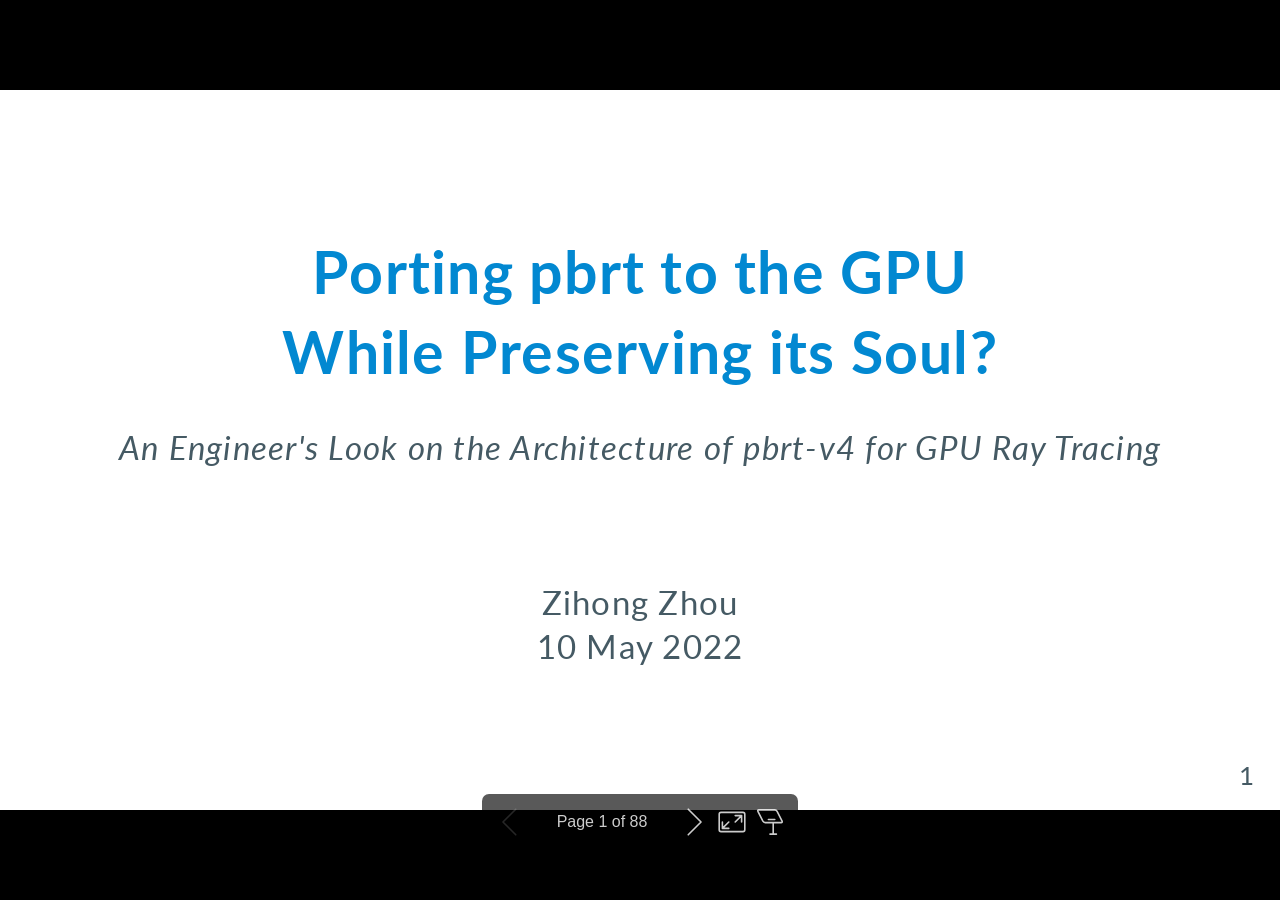
==== commit 4139a001: "update pbrt notes" ====
--- a/static/media/pbrt-v4-notes.html
+++ b/static/media/pbrt-v4-notes.html
@@ -8,7 +8,7 @@
  * @auto-scaling true
  * @size 16:9 1280px 720px
  * @size 4:3 960px 720px
- */div#p>svg>foreignObject>section .hljs{background:#000;color:#f8f8f8;display:block;overflow-x:auto;padding:.5em}div#p>svg>foreignObject>section .hljs-comment,div#p>svg>foreignObject>section .hljs-quote{color:#aeaeae;font-style:italic}div#p>svg>foreignObject>section .hljs-keyword,div#p>svg>foreignObject>section .hljs-selector-tag,div#p>svg>foreignObject>section .hljs-type{color:#e28964}div#p>svg>foreignObject>section .hljs-string{color:#65b042}div#p>svg>foreignObject>section .hljs-subst{color:#daefa3}div#p>svg>foreignObject>section .hljs-link,div#p>svg>foreignObject>section .hljs-regexp{color:#e9c062}div#p>svg>foreignObject>section .hljs-name,div#p>svg>foreignObject>section .hljs-section,div#p>svg>foreignObject>section .hljs-tag,div#p>svg>foreignObject>section .hljs-title{color:#89bdff}div#p>svg>foreignObject>section .hljs-class .hljs-title,div#p>svg>foreignObject>section .hljs-doctag{text-decoration:underline}div#p>svg>foreignObject>section .hljs-bullet,div#p>svg>foreignObject>section .hljs-number,div#p>svg>foreignObject>section .hljs-symbol{color:#3387cc}div#p>svg>foreignObject>section .hljs-params,div#p>svg>foreignObject>section .hljs-template-variable,div#p>svg>foreignObject>section .hljs-variable{color:#3e87e3}div#p>svg>foreignObject>section .hljs-attribute{color:#cda869}div#p>svg>foreignObject>section .hljs-meta{color:#8996a8}div#p>svg>foreignObject>section .hljs-formula{background-color:#0e2231;color:#f8f8f8;font-style:italic}div#p>svg>foreignObject>section .hljs-addition{background-color:#253b22;color:#f8f8f8}div#p>svg>foreignObject>section .hljs-deletion{background-color:#420e09;color:#f8f8f8}div#p>svg>foreignObject>section .hljs-selector-class{color:#9b703f}div#p>svg>foreignObject>section .hljs-selector-id{color:#8b98ab}div#p>svg>foreignObject>section .hljs-emphasis{font-style:italic}div#p>svg>foreignObject>section .hljs-strong{font-weight:700}div#p>svg>foreignObject>section svg[data-marp-fitting=svg]{max-height:580px}div#p>svg>foreignObject>section h1,div#p>svg>foreignObject>section h2,div#p>svg>foreignObject>section h3,div#p>svg>foreignObject>section h4,div#p>svg>foreignObject>section h5,div#p>svg>foreignObject>section h6{margin:.5em 0 0}div#p>svg>foreignObject>section h1 strong,div#p>svg>foreignObject>section h2 strong,div#p>svg>foreignObject>section h3 strong,div#p>svg>foreignObject>section h4 strong,div#p>svg>foreignObject>section h5 strong,div#p>svg>foreignObject>section h6 strong{font-weight:inherit}div#p>svg>foreignObject>section h1{font-size:1.8em}div#p>svg>foreignObject>section h2{font-size:1.5em}div#p>svg>foreignObject>section h3{font-size:1.3em}div#p>svg>foreignObject>section h4{font-size:1.1em}div#p>svg>foreignObject>section h5{font-size:1em}div#p>svg>foreignObject>section h6{font-size:.9em}div#p>svg>foreignObject>section blockquote,div#p>svg>foreignObject>section p{margin:1em 0 0}div#p>svg>foreignObject>section ol>li,div#p>svg>foreignObject>section ul>li{margin:.3em 0 0}div#p>svg>foreignObject>section ol>li>p,div#p>svg>foreignObject>section ul>li>p{margin:.6em 0 0}div#p>svg>foreignObject>section code{display:inline-block;font-family:Roboto Mono,monospace;font-size:.8em;letter-spacing:0;margin:-.1em .15em;padding:.1em .2em;vertical-align:baseline}div#p>svg>foreignObject>section pre{display:block;margin:1em 0 0;min-height:1em;overflow:visible}div#p>svg>foreignObject>section pre code{box-sizing:border-box;font-size:.7em;margin:0;min-width:100%;padding:.5em}div#p>svg>foreignObject>section pre code svg[data-marp-fitting=svg]{max-height:calc(580px - 1em)}div#p>svg>foreignObject>section blockquote{margin:1em 0 0;padding:0 1em;position:relative}div#p>svg>foreignObject>section blockquote:after,div#p>svg>foreignObject>section blockquote:before{content:"“";display:block;font-family:Times New Roman,serif;font-weight:700;position:absolute}div#p>svg>foreignObject>section blockquote:before{left:0;top:0}div#p>svg>foreignObject>section blockquote:after{bottom:0;right:0;transform:rotate(180deg)}div#p>svg>foreignObject>section blockquote>:first-child{margin-top:0}div#p>svg>foreignObject>section mark{background:transparent}div#p>svg>foreignObject>section table{border-collapse:collapse;border-spacing:0;margin:1em 0 0}div#p>svg>foreignObject>section table td,div#p>svg>foreignObject>section table th{border-style:solid;border-width:1px;padding:.2em .4em}div#p>svg>foreignObject>section footer,div#p>svg>foreignObject>section header,div#p>svg>foreignObject>section:after{box-sizing:border-box;font-size:66%;height:70px;line-height:50px;overflow:hidden;padding:10px 25px;position:absolute}div#p>svg>foreignObject>section:after{--marpit-root-font-size:66%}div#p>svg>foreignObject>section header{top:0}div#p>svg>foreignObject>section footer,div#p>svg>foreignObject>section header{left:0;right:0}div#p>svg>foreignObject>section footer{bottom:0}div#p>svg>foreignObject>section{word-wrap:break-word;--color-background:#fff8e1;--color-background-stripe:rgba(69,90,100,.1);--color-foreground:#455a64;--color-dimmed:#6a7a7d;--color-highlight:#0288d1;background-color:var(--color-background);background-image:linear-gradient(135deg,hsla(0,0%,53%,0),hsla(0,0%,53%,.02) 50%,hsla(0,0%,100%,0) 0,hsla(0,0%,100%,.05));color:var(--color-foreground);font-family:Lato,Avenir Next,Avenir,Trebuchet MS,Segoe UI,sans-serif;font-size:35px;height:720px;letter-spacing:1.25px;line-height:1.35;padding:70px;width:1280px}div#p>svg>foreignObject>section{--marpit-root-font-size:35px}div#p>svg>foreignObject>section:after{bottom:0;font-size:80%;right:0}div#p>svg>foreignObject>section:after{--marpit-root-font-size:80%}div#p>svg>foreignObject>section a,div#p>svg>foreignObject>section mark{color:var(--color-highlight)}div#p>svg>foreignObject>section code{background:var(--color-dimmed);color:var(--color-background)}div#p>svg>foreignObject>section h1 strong,div#p>svg>foreignObject>section h2 strong,div#p>svg>foreignObject>section h3 strong,div#p>svg>foreignObject>section h4 strong,div#p>svg>foreignObject>section h5 strong,div#p>svg>foreignObject>section h6 strong{color:var(--color-highlight)}div#p>svg>foreignObject>section pre>code{background:var(--color-foreground)}div#p>svg>foreignObject>section blockquote:after,div#p>svg>foreignObject>section blockquote:before,div#p>svg>foreignObject>section footer,div#p>svg>foreignObject>section header,div#p>svg>foreignObject>section section:after{color:var(--color-dimmed)}div#p>svg>foreignObject>section table td,div#p>svg>foreignObject>section table th{border-color:var(--color-foreground)}div#p>svg>foreignObject>section table thead th{background:var(--color-foreground);color:var(--color-background)}div#p>svg>foreignObject>section table tbody>tr:nth-child(odd) td,div#p>svg>foreignObject>section table tbody>tr:nth-child(odd) th{background:var(--color-background-stripe,transparent)}div#p>svg>foreignObject>section>:first-child,div#p>svg>foreignObject>section>header:first-child+*{margin-top:0}div#p>svg>foreignObject>section.invert{--color-background:#455a64;--color-background-stripe:rgba(255,248,225,.1);--color-foreground:#fff8e1;--color-dimmed:#dad8c8;--color-highlight:#81d4fa}div#p>svg>foreignObject>section.gaia{--color-background:#0288d1;--color-background-stripe:rgba(255,248,225,.1);--color-foreground:#fff8e1;--color-dimmed:#cce2de;--color-highlight:#81d4fa}div#p>svg>foreignObject>section.lead{display:flex;flex-flow:column nowrap;justify-content:center}div#p>svg>foreignObject>section.lead h1,div#p>svg>foreignObject>section.lead h2,div#p>svg>foreignObject>section.lead h3,div#p>svg>foreignObject>section.lead h4,div#p>svg>foreignObject>section.lead h5,div#p>svg>foreignObject>section.lead h6{text-align:center}div#p>svg>foreignObject>section.lead h1 svg[data-marp-fitting=svg],div#p>svg>foreignObject>section.lead h2 svg[data-marp-fitting=svg],div#p>svg>foreignObject>section.lead h3 svg[data-marp-fitting=svg],div#p>svg>foreignObject>section.lead h4 svg[data-marp-fitting=svg],div#p>svg>foreignObject>section.lead h5 svg[data-marp-fitting=svg],div#p>svg>foreignObject>section.lead h6 svg[data-marp-fitting=svg]{--preserve-aspect-ratio:xMidYMid meet}div#p>svg>foreignObject>section.lead p{text-align:center}div#p>svg>foreignObject>section.lead blockquote>h1,div#p>svg>foreignObject>section.lead blockquote>h2,div#p>svg>foreignObject>section.lead blockquote>h3,div#p>svg>foreignObject>section.lead blockquote>h4,div#p>svg>foreignObject>section.lead blockquote>h5,div#p>svg>foreignObject>section.lead blockquote>h6,div#p>svg>foreignObject>section.lead blockquote>p{text-align:left}div#p>svg>foreignObject>section.lead blockquote svg[data-marp-fitting=svg]:not([data-marp-fitting-math]){--preserve-aspect-ratio:xMinYMin meet}div#p>svg>foreignObject>section.lead ol>li>p,div#p>svg>foreignObject>section.lead ul>li>p{text-align:left}div#p>svg>foreignObject>section.lead table{margin-left:auto;margin-right:auto}div#p>svg>foreignObject>section[data-marpit-scope-UCJz4GXp]{font-size:33px}div#p>svg>foreignObject>section[data-marpit-scope-UCJz4GXp]{--marpit-root-font-size:33px}div#p>svg>foreignObject>section[data-marpit-scope-wsuIlHT4]{font-size:32px}div#p>svg>foreignObject>section[data-marpit-scope-wsuIlHT4]{--marpit-root-font-size:32px}div#p>svg>foreignObject>section[data-marpit-scope-XgRySMjr]{font-size:32px}div#p>svg>foreignObject>section[data-marpit-scope-XgRySMjr]{--marpit-root-font-size:32px}div#p>svg>foreignObject>section[data-marpit-scope-aRzgjrA3]{font-size:32px}div#p>svg>foreignObject>section[data-marpit-scope-aRzgjrA3]{--marpit-root-font-size:32px}div#p>svg>foreignObject>section[data-marpit-scope-3xMc9VW4] table{height:50%;width:45%;font-size:19px}div#p>svg>foreignObject>section[data-marpit-scope-tV4ifOuD] table{height:60%;width:80%;font-size:25px}div#p>svg>foreignObject>section[data-marpit-scope-RKFUro3i]{font-size:32px}div#p>svg>foreignObject>section[data-marpit-scope-RKFUro3i]{--marpit-root-font-size:32px}div#p>svg>foreignObject>section[data-marpit-scope-gyTBYcKC]{font-size:32px}div#p>svg>foreignObject>section[data-marpit-scope-gyTBYcKC]{--marpit-root-font-size:32px}div#p>svg>foreignObject>section[data-marpit-scope-js4yZxIg]{font-size:28px}div#p>svg>foreignObject>section[data-marpit-scope-js4yZxIg]{--marpit-root-font-size:28px}div#p>svg>foreignObject>section[data-marpit-scope-QgGMz99o]{font-size:26px}div#p>svg>foreignObject>section[data-marpit-scope-QgGMz99o]{--marpit-root-font-size:26px}div#p>svg>foreignObject>section[data-marpit-scope-F3ZQT0fl]{font-size:32px}div#p>svg>foreignObject>section[data-marpit-scope-F3ZQT0fl]{--marpit-root-font-size:32px}div#p>svg>foreignObject>section[data-marpit-scope-XwFIc9ul]{font-size:32px}div#p>svg>foreignObject>section[data-marpit-scope-XwFIc9ul]{--marpit-root-font-size:32px}div#p>svg>foreignObject>section[data-marpit-scope-E5BTawcY]{font-size:33px}div#p>svg>foreignObject>section[data-marpit-scope-E5BTawcY]{--marpit-root-font-size:33px}div#p>svg>foreignObject>section[data-marpit-scope-gmfnfHtR]{font-size:28px}div#p>svg>foreignObject>section[data-marpit-scope-gmfnfHtR]{--marpit-root-font-size:28px}div#p>svg>foreignObject>section[data-marpit-scope-PshcLtcg]{font-size:28px}div#p>svg>foreignObject>section[data-marpit-scope-PshcLtcg]{--marpit-root-font-size:28px}div#p>svg>foreignObject>section[data-marpit-scope-Sk0r0AQJ]{font-size:28px}div#p>svg>foreignObject>section[data-marpit-scope-Sk0r0AQJ]{--marpit-root-font-size:28px}div#p>svg>foreignObject>section[data-marpit-scope-QyuHDC39]{font-size:28px}div#p>svg>foreignObject>section[data-marpit-scope-QyuHDC39]{--marpit-root-font-size:28px}div#p>svg>foreignObject>section[data-marpit-scope-A2EG2dUK]{font-size:28px}div#p>svg>foreignObject>section[data-marpit-scope-A2EG2dUK]{--marpit-root-font-size:28px}div#p>svg>foreignObject>section[data-marpit-scope-WBx8fHBb]{font-size:28px}div#p>svg>foreignObject>section[data-marpit-scope-WBx8fHBb]{--marpit-root-font-size:28px}div#p>svg>foreignObject>section[data-marpit-scope-chYLaAaG]{font-size:32px}div#p>svg>foreignObject>section[data-marpit-scope-chYLaAaG]{--marpit-root-font-size:32px}div#p>svg>foreignObject>section[data-marpit-scope-IX02kmtn]{font-size:28px}div#p>svg>foreignObject>section[data-marpit-scope-IX02kmtn]{--marpit-root-font-size:28px}div#p>svg>foreignObject>section[data-marpit-scope-ZimhEk2j]{font-size:32px}div#p>svg>foreignObject>section[data-marpit-scope-ZimhEk2j]{--marpit-root-font-size:32px}div#p>svg>foreignObject>section[data-marpit-scope-yxNwEBSW]{font-size:32px}div#p>svg>foreignObject>section[data-marpit-scope-yxNwEBSW]{--marpit-root-font-size:32px}div#p>svg>foreignObject>section[data-marpit-scope-fnnOkIne]{font-size:28px}div#p>svg>foreignObject>section[data-marpit-scope-fnnOkIne]{--marpit-root-font-size:28px}div#p>svg>foreignObject>section[data-marpit-scope-B6vRrKNT]{font-size:28px}div#p>svg>foreignObject>section[data-marpit-scope-B6vRrKNT]{--marpit-root-font-size:28px}div#p>svg>foreignObject>section[data-marpit-scope-OFDDko4T]{font-size:28px}div#p>svg>foreignObject>section[data-marpit-scope-OFDDko4T]{--marpit-root-font-size:28px}div#p>svg>foreignObject>section[data-marpit-scope-LC3RgbND]{font-size:28px}div#p>svg>foreignObject>section[data-marpit-scope-LC3RgbND]{--marpit-root-font-size:28px}div#p>svg>foreignObject>section[data-marpit-scope-UTcXmAW5]{font-size:28px}div#p>svg>foreignObject>section[data-marpit-scope-UTcXmAW5]{--marpit-root-font-size:28px}div#p>svg>foreignObject>section[data-marpit-scope-xM2F6oLt]{font-size:32px}div#p>svg>foreignObject>section[data-marpit-scope-xM2F6oLt]{--marpit-root-font-size:32px}div#p>svg>foreignObject>section[data-marpit-scope-aS0PamNC]{font-size:28px}div#p>svg>foreignObject>section[data-marpit-scope-aS0PamNC]{--marpit-root-font-size:28px}div#p>svg>foreignObject>section[data-marpit-scope-ZOv1ev6b]{font-size:30px}div#p>svg>foreignObject>section[data-marpit-scope-ZOv1ev6b]{--marpit-root-font-size:30px}div#p>svg>foreignObject>section[data-marpit-advanced-background=background]{columns:initial!important;display:block!important;padding:0!important}div#p>svg>foreignObject>section[data-marpit-advanced-background=background]:after,div#p>svg>foreignObject>section[data-marpit-advanced-background=background]:before,div#p>svg>foreignObject>section[data-marpit-advanced-background=content]:after,div#p>svg>foreignObject>section[data-marpit-advanced-background=content]:before{display:none!important}div#p>svg>foreignObject>section[data-marpit-advanced-background=background]>div[data-marpit-advanced-background-container]{all:initial;display:flex;flex-direction:row;height:100%;overflow:hidden;width:100%}div#p>svg>foreignObject>section[data-marpit-advanced-background=background]>div[data-marpit-advanced-background-container][data-marpit-advanced-background-direction=vertical]{flex-direction:column}div#p>svg>foreignObject>section[data-marpit-advanced-background=background][data-marpit-advanced-background-split]>div[data-marpit-advanced-background-container]{width:var(--marpit-advanced-background-split,50%)}div#p>svg>foreignObject>section[data-marpit-advanced-background=background][data-marpit-advanced-background-split=right]>div[data-marpit-advanced-background-container]{margin-left:calc(100% - var(--marpit-advanced-background-split, 50%))}div#p>svg>foreignObject>section[data-marpit-advanced-background=background]>div[data-marpit-advanced-background-container]>figure{all:initial;background-position:center;background-repeat:no-repeat;background-size:cover;flex:auto;margin:0}div#p>svg>foreignObject>section[data-marpit-advanced-background=content],div#p>svg>foreignObject>section[data-marpit-advanced-background=pseudo]{background:transparent!important}div#p>svg>foreignObject>section[data-marpit-advanced-background=pseudo],div#p>svg[data-marpit-svg]>foreignObject[data-marpit-advanced-background=pseudo]{pointer-events:none!important}div#p>svg>foreignObject>section[data-marpit-advanced-background-split]{width:100%;height:100%}</style></head><body><div class="bespoke-marp-osc"><button data-bespoke-marp-osc="prev" tabindex="-1" title="Previous slide">Previous slide</button><span data-bespoke-marp-osc="page"></span><button data-bespoke-marp-osc="next" tabindex="-1" title="Next slide">Next slide</button><button data-bespoke-marp-osc="fullscreen" tabindex="-1" title="Toggle fullscreen (f)">Toggle fullscreen</button><button data-bespoke-marp-osc="presenter" tabindex="-1" title="Open presenter view (p)">Open presenter view</button></div><div id="p"><svg data-marpit-svg="" viewBox="0 0 1280 720"><foreignObject width="1280" height="720"><section id="1" data-marpit-scope-UCJz4GXp="" data-paginate="true" data-background-color="#fff" data-background-image="url('https://marp.app/assets/hero-background.svg')" data-class="lead" data-theme="gaia" class="lead" data-marpit-pagination="1" data-marpit-pagination-total="86" style="--paginate:true;--background-color:#fff;--background-image:url('https://marp.app/assets/hero-background.svg');--class:lead;--theme:gaia;background-color:#fff;background-image:url('https://marp.app/assets/hero-background.svg');background-position:center;background-repeat:no-repeat;background-size:cover;">
+ */div#p>svg>foreignObject>section .hljs{background:#000;color:#f8f8f8;display:block;overflow-x:auto;padding:.5em}div#p>svg>foreignObject>section .hljs-comment,div#p>svg>foreignObject>section .hljs-quote{color:#aeaeae;font-style:italic}div#p>svg>foreignObject>section .hljs-keyword,div#p>svg>foreignObject>section .hljs-selector-tag,div#p>svg>foreignObject>section .hljs-type{color:#e28964}div#p>svg>foreignObject>section .hljs-string{color:#65b042}div#p>svg>foreignObject>section .hljs-subst{color:#daefa3}div#p>svg>foreignObject>section .hljs-link,div#p>svg>foreignObject>section .hljs-regexp{color:#e9c062}div#p>svg>foreignObject>section .hljs-name,div#p>svg>foreignObject>section .hljs-section,div#p>svg>foreignObject>section .hljs-tag,div#p>svg>foreignObject>section .hljs-title{color:#89bdff}div#p>svg>foreignObject>section .hljs-class .hljs-title,div#p>svg>foreignObject>section .hljs-doctag{text-decoration:underline}div#p>svg>foreignObject>section .hljs-bullet,div#p>svg>foreignObject>section .hljs-number,div#p>svg>foreignObject>section .hljs-symbol{color:#3387cc}div#p>svg>foreignObject>section .hljs-params,div#p>svg>foreignObject>section .hljs-template-variable,div#p>svg>foreignObject>section .hljs-variable{color:#3e87e3}div#p>svg>foreignObject>section .hljs-attribute{color:#cda869}div#p>svg>foreignObject>section .hljs-meta{color:#8996a8}div#p>svg>foreignObject>section .hljs-formula{background-color:#0e2231;color:#f8f8f8;font-style:italic}div#p>svg>foreignObject>section .hljs-addition{background-color:#253b22;color:#f8f8f8}div#p>svg>foreignObject>section .hljs-deletion{background-color:#420e09;color:#f8f8f8}div#p>svg>foreignObject>section .hljs-selector-class{color:#9b703f}div#p>svg>foreignObject>section .hljs-selector-id{color:#8b98ab}div#p>svg>foreignObject>section .hljs-emphasis{font-style:italic}div#p>svg>foreignObject>section .hljs-strong{font-weight:700}div#p>svg>foreignObject>section svg[data-marp-fitting=svg]{max-height:580px}div#p>svg>foreignObject>section h1,div#p>svg>foreignObject>section h2,div#p>svg>foreignObject>section h3,div#p>svg>foreignObject>section h4,div#p>svg>foreignObject>section h5,div#p>svg>foreignObject>section h6{margin:.5em 0 0}div#p>svg>foreignObject>section h1 strong,div#p>svg>foreignObject>section h2 strong,div#p>svg>foreignObject>section h3 strong,div#p>svg>foreignObject>section h4 strong,div#p>svg>foreignObject>section h5 strong,div#p>svg>foreignObject>section h6 strong{font-weight:inherit}div#p>svg>foreignObject>section h1{font-size:1.8em}div#p>svg>foreignObject>section h2{font-size:1.5em}div#p>svg>foreignObject>section h3{font-size:1.3em}div#p>svg>foreignObject>section h4{font-size:1.1em}div#p>svg>foreignObject>section h5{font-size:1em}div#p>svg>foreignObject>section h6{font-size:.9em}div#p>svg>foreignObject>section blockquote,div#p>svg>foreignObject>section p{margin:1em 0 0}div#p>svg>foreignObject>section ol>li,div#p>svg>foreignObject>section ul>li{margin:.3em 0 0}div#p>svg>foreignObject>section ol>li>p,div#p>svg>foreignObject>section ul>li>p{margin:.6em 0 0}div#p>svg>foreignObject>section code{display:inline-block;font-family:Roboto Mono,monospace;font-size:.8em;letter-spacing:0;margin:-.1em .15em;padding:.1em .2em;vertical-align:baseline}div#p>svg>foreignObject>section pre{display:block;margin:1em 0 0;min-height:1em;overflow:visible}div#p>svg>foreignObject>section pre code{box-sizing:border-box;font-size:.7em;margin:0;min-width:100%;padding:.5em}div#p>svg>foreignObject>section pre code svg[data-marp-fitting=svg]{max-height:calc(580px - 1em)}div#p>svg>foreignObject>section blockquote{margin:1em 0 0;padding:0 1em;position:relative}div#p>svg>foreignObject>section blockquote:after,div#p>svg>foreignObject>section blockquote:before{content:"“";display:block;font-family:Times New Roman,serif;font-weight:700;position:absolute}div#p>svg>foreignObject>section blockquote:before{left:0;top:0}div#p>svg>foreignObject>section blockquote:after{bottom:0;right:0;transform:rotate(180deg)}div#p>svg>foreignObject>section blockquote>:first-child{margin-top:0}div#p>svg>foreignObject>section mark{background:transparent}div#p>svg>foreignObject>section table{border-collapse:collapse;border-spacing:0;margin:1em 0 0}div#p>svg>foreignObject>section table td,div#p>svg>foreignObject>section table th{border-style:solid;border-width:1px;padding:.2em .4em}div#p>svg>foreignObject>section footer,div#p>svg>foreignObject>section header,div#p>svg>foreignObject>section:after{box-sizing:border-box;font-size:66%;height:70px;line-height:50px;overflow:hidden;padding:10px 25px;position:absolute}div#p>svg>foreignObject>section:after{--marpit-root-font-size:66%}div#p>svg>foreignObject>section header{top:0}div#p>svg>foreignObject>section footer,div#p>svg>foreignObject>section header{left:0;right:0}div#p>svg>foreignObject>section footer{bottom:0}div#p>svg>foreignObject>section{word-wrap:break-word;--color-background:#fff8e1;--color-background-stripe:rgba(69,90,100,.1);--color-foreground:#455a64;--color-dimmed:#6a7a7d;--color-highlight:#0288d1;background-color:var(--color-background);background-image:linear-gradient(135deg,hsla(0,0%,53%,0),hsla(0,0%,53%,.02) 50%,hsla(0,0%,100%,0) 0,hsla(0,0%,100%,.05));color:var(--color-foreground);font-family:Lato,Avenir Next,Avenir,Trebuchet MS,Segoe UI,sans-serif;font-size:35px;height:720px;letter-spacing:1.25px;line-height:1.35;padding:70px;width:1280px}div#p>svg>foreignObject>section{--marpit-root-font-size:35px}div#p>svg>foreignObject>section:after{bottom:0;font-size:80%;right:0}div#p>svg>foreignObject>section:after{--marpit-root-font-size:80%}div#p>svg>foreignObject>section a,div#p>svg>foreignObject>section mark{color:var(--color-highlight)}div#p>svg>foreignObject>section code{background:var(--color-dimmed);color:var(--color-background)}div#p>svg>foreignObject>section h1 strong,div#p>svg>foreignObject>section h2 strong,div#p>svg>foreignObject>section h3 strong,div#p>svg>foreignObject>section h4 strong,div#p>svg>foreignObject>section h5 strong,div#p>svg>foreignObject>section h6 strong{color:var(--color-highlight)}div#p>svg>foreignObject>section pre>code{background:var(--color-foreground)}div#p>svg>foreignObject>section blockquote:after,div#p>svg>foreignObject>section blockquote:before,div#p>svg>foreignObject>section footer,div#p>svg>foreignObject>section header,div#p>svg>foreignObject>section section:after{color:var(--color-dimmed)}div#p>svg>foreignObject>section table td,div#p>svg>foreignObject>section table th{border-color:var(--color-foreground)}div#p>svg>foreignObject>section table thead th{background:var(--color-foreground);color:var(--color-background)}div#p>svg>foreignObject>section table tbody>tr:nth-child(odd) td,div#p>svg>foreignObject>section table tbody>tr:nth-child(odd) th{background:var(--color-background-stripe,transparent)}div#p>svg>foreignObject>section>:first-child,div#p>svg>foreignObject>section>header:first-child+*{margin-top:0}div#p>svg>foreignObject>section.invert{--color-background:#455a64;--color-background-stripe:rgba(255,248,225,.1);--color-foreground:#fff8e1;--color-dimmed:#dad8c8;--color-highlight:#81d4fa}div#p>svg>foreignObject>section.gaia{--color-background:#0288d1;--color-background-stripe:rgba(255,248,225,.1);--color-foreground:#fff8e1;--color-dimmed:#cce2de;--color-highlight:#81d4fa}div#p>svg>foreignObject>section.lead{display:flex;flex-flow:column nowrap;justify-content:center}div#p>svg>foreignObject>section.lead h1,div#p>svg>foreignObject>section.lead h2,div#p>svg>foreignObject>section.lead h3,div#p>svg>foreignObject>section.lead h4,div#p>svg>foreignObject>section.lead h5,div#p>svg>foreignObject>section.lead h6{text-align:center}div#p>svg>foreignObject>section.lead h1 svg[data-marp-fitting=svg],div#p>svg>foreignObject>section.lead h2 svg[data-marp-fitting=svg],div#p>svg>foreignObject>section.lead h3 svg[data-marp-fitting=svg],div#p>svg>foreignObject>section.lead h4 svg[data-marp-fitting=svg],div#p>svg>foreignObject>section.lead h5 svg[data-marp-fitting=svg],div#p>svg>foreignObject>section.lead h6 svg[data-marp-fitting=svg]{--preserve-aspect-ratio:xMidYMid meet}div#p>svg>foreignObject>section.lead p{text-align:center}div#p>svg>foreignObject>section.lead blockquote>h1,div#p>svg>foreignObject>section.lead blockquote>h2,div#p>svg>foreignObject>section.lead blockquote>h3,div#p>svg>foreignObject>section.lead blockquote>h4,div#p>svg>foreignObject>section.lead blockquote>h5,div#p>svg>foreignObject>section.lead blockquote>h6,div#p>svg>foreignObject>section.lead blockquote>p{text-align:left}div#p>svg>foreignObject>section.lead blockquote svg[data-marp-fitting=svg]:not([data-marp-fitting-math]){--preserve-aspect-ratio:xMinYMin meet}div#p>svg>foreignObject>section.lead ol>li>p,div#p>svg>foreignObject>section.lead ul>li>p{text-align:left}div#p>svg>foreignObject>section.lead table{margin-left:auto;margin-right:auto}div#p>svg>foreignObject>section[data-marpit-scope-3RD2TIO0]{font-size:33px}div#p>svg>foreignObject>section[data-marpit-scope-3RD2TIO0]{--marpit-root-font-size:33px}div#p>svg>foreignObject>section[data-marpit-scope-8URTdS06]{font-size:32px}div#p>svg>foreignObject>section[data-marpit-scope-8URTdS06]{--marpit-root-font-size:32px}div#p>svg>foreignObject>section[data-marpit-scope-pNopiS49]{font-size:32px}div#p>svg>foreignObject>section[data-marpit-scope-pNopiS49]{--marpit-root-font-size:32px}div#p>svg>foreignObject>section[data-marpit-scope-bN25mNvS]{font-size:32px}div#p>svg>foreignObject>section[data-marpit-scope-bN25mNvS]{--marpit-root-font-size:32px}div#p>svg>foreignObject>section[data-marpit-scope-g9odA4W4] table{height:50%;width:45%;font-size:19px}div#p>svg>foreignObject>section[data-marpit-scope-xz8l7rgZ] table{height:60%;width:80%;font-size:25px}div#p>svg>foreignObject>section[data-marpit-scope-HBdVeLuh]{font-size:32px}div#p>svg>foreignObject>section[data-marpit-scope-HBdVeLuh]{--marpit-root-font-size:32px}div#p>svg>foreignObject>section[data-marpit-scope-WWv7aqI2]{font-size:32px}div#p>svg>foreignObject>section[data-marpit-scope-WWv7aqI2]{--marpit-root-font-size:32px}div#p>svg>foreignObject>section[data-marpit-scope-5OPVbBZy]{font-size:28px}div#p>svg>foreignObject>section[data-marpit-scope-5OPVbBZy]{--marpit-root-font-size:28px}div#p>svg>foreignObject>section[data-marpit-scope-Opb5GRZi]{font-size:26px}div#p>svg>foreignObject>section[data-marpit-scope-Opb5GRZi]{--marpit-root-font-size:26px}div#p>svg>foreignObject>section[data-marpit-scope-aSYuAfx6]{font-size:32px}div#p>svg>foreignObject>section[data-marpit-scope-aSYuAfx6]{--marpit-root-font-size:32px}div#p>svg>foreignObject>section[data-marpit-scope-1I5YC3fO]{font-size:32px}div#p>svg>foreignObject>section[data-marpit-scope-1I5YC3fO]{--marpit-root-font-size:32px}div#p>svg>foreignObject>section[data-marpit-scope-htta3KZT]{font-size:33px}div#p>svg>foreignObject>section[data-marpit-scope-htta3KZT]{--marpit-root-font-size:33px}div#p>svg>foreignObject>section[data-marpit-scope-kmufc4Uc]{font-size:28px}div#p>svg>foreignObject>section[data-marpit-scope-kmufc4Uc]{--marpit-root-font-size:28px}div#p>svg>foreignObject>section[data-marpit-scope-exqptOw1]{font-size:28px}div#p>svg>foreignObject>section[data-marpit-scope-exqptOw1]{--marpit-root-font-size:28px}div#p>svg>foreignObject>section[data-marpit-scope-SBAgSY6T]{font-size:28px}div#p>svg>foreignObject>section[data-marpit-scope-SBAgSY6T]{--marpit-root-font-size:28px}div#p>svg>foreignObject>section[data-marpit-scope-y59mVUYN]{font-size:28px}div#p>svg>foreignObject>section[data-marpit-scope-y59mVUYN]{--marpit-root-font-size:28px}div#p>svg>foreignObject>section[data-marpit-scope-iDS7B9sG]{font-size:28px}div#p>svg>foreignObject>section[data-marpit-scope-iDS7B9sG]{--marpit-root-font-size:28px}div#p>svg>foreignObject>section[data-marpit-scope-KEiiC1wR]{font-size:28px}div#p>svg>foreignObject>section[data-marpit-scope-KEiiC1wR]{--marpit-root-font-size:28px}div#p>svg>foreignObject>section[data-marpit-scope-HMCqNHQq]{font-size:32px}div#p>svg>foreignObject>section[data-marpit-scope-HMCqNHQq]{--marpit-root-font-size:32px}div#p>svg>foreignObject>section[data-marpit-scope-4mbTbGF1]{font-size:28px}div#p>svg>foreignObject>section[data-marpit-scope-4mbTbGF1]{--marpit-root-font-size:28px}div#p>svg>foreignObject>section[data-marpit-scope-VaSGBBiV]{font-size:32px}div#p>svg>foreignObject>section[data-marpit-scope-VaSGBBiV]{--marpit-root-font-size:32px}div#p>svg>foreignObject>section[data-marpit-scope-qkaEibqC]{font-size:32px}div#p>svg>foreignObject>section[data-marpit-scope-qkaEibqC]{--marpit-root-font-size:32px}div#p>svg>foreignObject>section[data-marpit-scope-zPw18OAO]{font-size:28px}div#p>svg>foreignObject>section[data-marpit-scope-zPw18OAO]{--marpit-root-font-size:28px}div#p>svg>foreignObject>section[data-marpit-scope-mCzFV4ss]{font-size:28px}div#p>svg>foreignObject>section[data-marpit-scope-mCzFV4ss]{--marpit-root-font-size:28px}div#p>svg>foreignObject>section[data-marpit-scope-Sx1mEbna]{font-size:28px}div#p>svg>foreignObject>section[data-marpit-scope-Sx1mEbna]{--marpit-root-font-size:28px}div#p>svg>foreignObject>section[data-marpit-scope-ju48ftuf]{font-size:28px}div#p>svg>foreignObject>section[data-marpit-scope-ju48ftuf]{--marpit-root-font-size:28px}div#p>svg>foreignObject>section[data-marpit-scope-vgIf1nbq]{font-size:28px}div#p>svg>foreignObject>section[data-marpit-scope-vgIf1nbq]{--marpit-root-font-size:28px}div#p>svg>foreignObject>section[data-marpit-scope-toxICDSg]{font-size:32px}div#p>svg>foreignObject>section[data-marpit-scope-toxICDSg]{--marpit-root-font-size:32px}div#p>svg>foreignObject>section[data-marpit-scope-RBVZDwAG]{font-size:28px}div#p>svg>foreignObject>section[data-marpit-scope-RBVZDwAG]{--marpit-root-font-size:28px}div#p>svg>foreignObject>section[data-marpit-scope-AJSWwYVe]{font-size:30px}div#p>svg>foreignObject>section[data-marpit-scope-AJSWwYVe]{--marpit-root-font-size:30px}div#p>svg>foreignObject>section[data-marpit-advanced-background=background]{columns:initial!important;display:block!important;padding:0!important}div#p>svg>foreignObject>section[data-marpit-advanced-background=background]:after,div#p>svg>foreignObject>section[data-marpit-advanced-background=background]:before,div#p>svg>foreignObject>section[data-marpit-advanced-background=content]:after,div#p>svg>foreignObject>section[data-marpit-advanced-background=content]:before{display:none!important}div#p>svg>foreignObject>section[data-marpit-advanced-background=background]>div[data-marpit-advanced-background-container]{all:initial;display:flex;flex-direction:row;height:100%;overflow:hidden;width:100%}div#p>svg>foreignObject>section[data-marpit-advanced-background=background]>div[data-marpit-advanced-background-container][data-marpit-advanced-background-direction=vertical]{flex-direction:column}div#p>svg>foreignObject>section[data-marpit-advanced-background=background][data-marpit-advanced-background-split]>div[data-marpit-advanced-background-container]{width:var(--marpit-advanced-background-split,50%)}div#p>svg>foreignObject>section[data-marpit-advanced-background=background][data-marpit-advanced-background-split=right]>div[data-marpit-advanced-background-container]{margin-left:calc(100% - var(--marpit-advanced-background-split, 50%))}div#p>svg>foreignObject>section[data-marpit-advanced-background=background]>div[data-marpit-advanced-background-container]>figure{all:initial;background-position:center;background-repeat:no-repeat;background-size:cover;flex:auto;margin:0}div#p>svg>foreignObject>section[data-marpit-advanced-background=content],div#p>svg>foreignObject>section[data-marpit-advanced-background=pseudo]{background:transparent!important}div#p>svg>foreignObject>section[data-marpit-advanced-background=pseudo],div#p>svg[data-marpit-svg]>foreignObject[data-marpit-advanced-background=pseudo]{pointer-events:none!important}div#p>svg>foreignObject>section[data-marpit-advanced-background-split]{width:100%;height:100%}</style></head><body><div class="bespoke-marp-osc"><button data-bespoke-marp-osc="prev" tabindex="-1" title="Previous slide">Previous slide</button><span data-bespoke-marp-osc="page"></span><button data-bespoke-marp-osc="next" tabindex="-1" title="Next slide">Next slide</button><button data-bespoke-marp-osc="fullscreen" tabindex="-1" title="Toggle fullscreen (f)">Toggle fullscreen</button><button data-bespoke-marp-osc="presenter" tabindex="-1" title="Open presenter view (p)">Open presenter view</button></div><div id="p"><svg data-marpit-svg="" viewBox="0 0 1280 720"><foreignObject width="1280" height="720"><section id="1" data-marpit-scope-3RD2TIO0="" data-paginate="true" data-background-color="#fff" data-background-image="url('https://marp.app/assets/hero-background.svg')" data-class="lead" data-theme="gaia" class="lead" data-marpit-pagination="1" data-marpit-pagination-total="88" style="--paginate:true;--background-color:#fff;--background-image:url('https://marp.app/assets/hero-background.svg');--class:lead;--theme:gaia;background-color:#fff;background-image:url('https://marp.app/assets/hero-background.svg');background-position:center;background-repeat:no-repeat;background-size:cover;">
 <h1><strong>Porting pbrt to the GPU <br /> While Preserving its Soul?</strong></h1>
 <p><em>An Engineer's Look on the Architecture of pbrt-v4 for GPU Ray Tracing</em></p>
 <p><a href=""></a><br />
@@ -16,18 +16,34 @@
 <p>Zihong Zhou<br />
 10 May 2022</p>
 </section>
-</foreignObject></svg><svg data-marpit-svg="" viewBox="0 0 1280 720"><foreignObject width="1280" height="720"><section id="2" data-paginate="true" data-background-color="#fff" data-background-image="url('https://marp.app/assets/hero-background.svg')" data-theme="gaia" data-marpit-pagination="2" data-marpit-pagination-total="86" style="--paginate:true;--background-color:#fff;--background-image:url('https://marp.app/assets/hero-background.svg');--theme:gaia;background-color:#fff;background-image:url('https://marp.app/assets/hero-background.svg');background-position:center;background-repeat:no-repeat;background-size:cover;">
+</foreignObject></svg><svg data-marpit-svg="" viewBox="0 0 1280 720"><foreignObject width="1280" height="720"><section id="2" data-marpit-fragments="5" data-paginate="true" data-background-color="#fff" data-background-image="url('https://marp.app/assets/hero-background.svg')" data-theme="gaia" data-marpit-pagination="2" data-marpit-pagination-total="88" style="--paginate:true;--background-color:#fff;--background-image:url('https://marp.app/assets/hero-background.svg');--theme:gaia;background-color:#fff;background-image:url('https://marp.app/assets/hero-background.svg');background-position:center;background-repeat:no-repeat;background-size:cover;">
+<h1>Target Audience</h1>
+<ul>
+<li data-marpit-fragment="1">To learn something in modern C++</li>
+<li data-marpit-fragment="2">Already know about path tracing
+<ul>
+<li data-marpit-fragment="3">But want to see an efficient implementation on GPU</li>
+</ul>
+</li>
+<li data-marpit-fragment="4">Already have some experience with pbrt-v2/v3
+<ul>
+<li data-marpit-fragment="5">And want to look at pbrt-v4</li>
+</ul>
+</li>
+</ul>
+</section>
+</foreignObject></svg><svg data-marpit-svg="" viewBox="0 0 1280 720"><foreignObject width="1280" height="720"><section id="3" data-paginate="true" data-background-color="#fff" data-background-image="url('https://marp.app/assets/hero-background.svg')" data-theme="gaia" data-marpit-pagination="3" data-marpit-pagination-total="88" style="--paginate:true;--background-color:#fff;--background-image:url('https://marp.app/assets/hero-background.svg');--theme:gaia;background-color:#fff;background-image:url('https://marp.app/assets/hero-background.svg');background-position:center;background-repeat:no-repeat;background-size:cover;">
 <h1>Why Yet Another Talk on pbrt-v4</h1>
 <p>Talk/Blog(s) on pbrt-v4 by Matt Pharr:</p>
 <ul>
 <li><a href="https://pharr.org/matt/assets/pbrt-gpu-hpg2020.pdf">HPG 2020: Porting pbrt to the GPU while Preserving its Soul</a></li>
 </ul>
 </section>
-</foreignObject></svg><svg data-marpit-svg="" viewBox="0 0 1280 720"><foreignObject width="1280" height="720"><section id="3" data-paginate="true" data-background-color="#fff" data-background-image="url('https://marp.app/assets/hero-background.svg')" data-theme="gaia" data-marpit-pagination="3" data-marpit-pagination-total="86" style="--paginate:true;--background-color:#fff;--background-image:url('https://marp.app/assets/hero-background.svg');--theme:gaia;background-color:#fff;background-image:url('https://marp.app/assets/hero-background.svg');background-position:center;background-repeat:no-repeat;background-size:cover;">
+</foreignObject></svg><svg data-marpit-svg="" viewBox="0 0 1280 720"><foreignObject width="1280" height="720"><section id="4" data-paginate="true" data-background-color="#fff" data-background-image="url('https://marp.app/assets/hero-background.svg')" data-theme="gaia" data-marpit-pagination="4" data-marpit-pagination-total="88" style="--paginate:true;--background-color:#fff;--background-image:url('https://marp.app/assets/hero-background.svg');--theme:gaia;background-color:#fff;background-image:url('https://marp.app/assets/hero-background.svg');background-position:center;background-repeat:no-repeat;background-size:cover;">
 <h1>Why Yet Another Talk on pbrt-v4</h1>
 <p><img src="pbrt-at-hpg.png" alt="" style="width:850px;" /></p>
 </section>
-</foreignObject></svg><svg data-marpit-svg="" viewBox="0 0 1280 720"><foreignObject width="1280" height="720"><section id="4" data-paginate="true" data-background-color="#fff" data-background-image="url('https://marp.app/assets/hero-background.svg')" data-theme="gaia" data-marpit-pagination="4" data-marpit-pagination-total="86" style="--paginate:true;--background-color:#fff;--background-image:url('https://marp.app/assets/hero-background.svg');--theme:gaia;background-color:#fff;background-image:url('https://marp.app/assets/hero-background.svg');background-position:center;background-repeat:no-repeat;background-size:cover;">
+</foreignObject></svg><svg data-marpit-svg="" viewBox="0 0 1280 720"><foreignObject width="1280" height="720"><section id="5" data-paginate="true" data-background-color="#fff" data-background-image="url('https://marp.app/assets/hero-background.svg')" data-theme="gaia" data-marpit-pagination="5" data-marpit-pagination-total="88" style="--paginate:true;--background-color:#fff;--background-image:url('https://marp.app/assets/hero-background.svg');--theme:gaia;background-color:#fff;background-image:url('https://marp.app/assets/hero-background.svg');background-position:center;background-repeat:no-repeat;background-size:cover;">
 <h1>Why Yet Another Talk on pbrt-v4</h1>
 <p>Talk/Blog(s) on pbrt-v4 by Matt Pharr:</p>
 <ul>
@@ -35,11 +51,11 @@
 <li><a href="https://www.youtube.com/watch?v=AXuk7bmhZ2g">pbrt-v4 code walkthrough</a></li>
 </ul>
 </section>
-</foreignObject></svg><svg data-marpit-svg="" viewBox="0 0 1280 720"><foreignObject width="1280" height="720"><section id="5" data-paginate="true" data-background-color="#fff" data-background-image="url('https://marp.app/assets/hero-background.svg')" data-theme="gaia" data-marpit-pagination="5" data-marpit-pagination-total="86" style="--paginate:true;--background-color:#fff;--background-image:url('https://marp.app/assets/hero-background.svg');--theme:gaia;background-color:#fff;background-image:url('https://marp.app/assets/hero-background.svg');background-position:center;background-repeat:no-repeat;background-size:cover;">
+</foreignObject></svg><svg data-marpit-svg="" viewBox="0 0 1280 720"><foreignObject width="1280" height="720"><section id="6" data-paginate="true" data-background-color="#fff" data-background-image="url('https://marp.app/assets/hero-background.svg')" data-theme="gaia" data-marpit-pagination="6" data-marpit-pagination-total="88" style="--paginate:true;--background-color:#fff;--background-image:url('https://marp.app/assets/hero-background.svg');--theme:gaia;background-color:#fff;background-image:url('https://marp.app/assets/hero-background.svg');background-position:center;background-repeat:no-repeat;background-size:cover;">
 <h1>Why Yet Another Talk on pbrt-v4</h1>
 <p><img src="walkth.png" alt="" style="width:850px;" /></p>
 </section>
-</foreignObject></svg><svg data-marpit-svg="" viewBox="0 0 1280 720"><foreignObject width="1280" height="720"><section id="6" data-paginate="true" data-background-color="#fff" data-background-image="url('https://marp.app/assets/hero-background.svg')" data-theme="gaia" data-marpit-pagination="6" data-marpit-pagination-total="86" style="--paginate:true;--background-color:#fff;--background-image:url('https://marp.app/assets/hero-background.svg');--theme:gaia;background-color:#fff;background-image:url('https://marp.app/assets/hero-background.svg');background-position:center;background-repeat:no-repeat;background-size:cover;">
+</foreignObject></svg><svg data-marpit-svg="" viewBox="0 0 1280 720"><foreignObject width="1280" height="720"><section id="7" data-paginate="true" data-background-color="#fff" data-background-image="url('https://marp.app/assets/hero-background.svg')" data-theme="gaia" data-marpit-pagination="7" data-marpit-pagination-total="88" style="--paginate:true;--background-color:#fff;--background-image:url('https://marp.app/assets/hero-background.svg');--theme:gaia;background-color:#fff;background-image:url('https://marp.app/assets/hero-background.svg');background-position:center;background-repeat:no-repeat;background-size:cover;">
 <h1>Why Yet Another Talk on pbrt-v4</h1>
 <p>Talk/Blog(s) on pbrt-v4 by Matt Pharr:</p>
 <ul>
@@ -47,7 +63,7 @@
 <li><a href="https://www.youtube.com/watch?v=AXuk7bmhZ2g">pbrt-v4 code walkthrough</a></li>
 </ul>
 </section>
-</foreignObject></svg><svg data-marpit-svg="" viewBox="0 0 1280 720"><foreignObject width="1280" height="720"><section id="7" data-marpit-fragments="2" data-paginate="true" data-background-color="#fff" data-background-image="url('https://marp.app/assets/hero-background.svg')" data-theme="gaia" data-marpit-pagination="7" data-marpit-pagination-total="86" style="--paginate:true;--background-color:#fff;--background-image:url('https://marp.app/assets/hero-background.svg');--theme:gaia;background-color:#fff;background-image:url('https://marp.app/assets/hero-background.svg');background-position:center;background-repeat:no-repeat;background-size:cover;">
+</foreignObject></svg><svg data-marpit-svg="" viewBox="0 0 1280 720"><foreignObject width="1280" height="720"><section id="8" data-marpit-fragments="2" data-paginate="true" data-background-color="#fff" data-background-image="url('https://marp.app/assets/hero-background.svg')" data-theme="gaia" data-marpit-pagination="8" data-marpit-pagination-total="88" style="--paginate:true;--background-color:#fff;--background-image:url('https://marp.app/assets/hero-background.svg');--theme:gaia;background-color:#fff;background-image:url('https://marp.app/assets/hero-background.svg');background-position:center;background-repeat:no-repeat;background-size:cover;">
 <h1>Why Yet Another Talk on pbrt-v4</h1>
 <p>Talk/Blog(s) on pbrt-v4 by Matt Pharr:</p>
 <ul>
@@ -61,32 +77,15 @@
 <li data-marpit-fragment="2">Ease pain on getting started.</li>
 </ul>
 </section>
-</foreignObject></svg><svg data-marpit-svg="" viewBox="0 0 1280 720"><foreignObject width="1280" height="720"><section id="8" data-marpit-fragments="3" data-paginate="true" data-background-color="#fff" data-background-image="url('https://marp.app/assets/hero-background.svg')" data-theme="gaia" data-marpit-pagination="8" data-marpit-pagination-total="86" style="--paginate:true;--background-color:#fff;--background-image:url('https://marp.app/assets/hero-background.svg');--theme:gaia;background-color:#fff;background-image:url('https://marp.app/assets/hero-background.svg');background-position:center;background-repeat:no-repeat;background-size:cover;">
-<h1>Prerequisite/Targeted Audience</h1>
-<ul>
-<li data-marpit-fragment="1">Know about Modern C++ (Since C++11)</li>
-<li data-marpit-fragment="2">Know about path tracing =&gt; Want an efficient implementation on GPU</li>
-<li data-marpit-fragment="3">Experience with pbrt-v2/v3 =&gt; Want to learn about pbrt-v4</li>
-</ul>
-</section>
-</foreignObject></svg><svg data-marpit-svg="" viewBox="0 0 1280 720"><foreignObject width="1280" height="720"><section id="9" data-marpit-fragments="6" data-paginate="true" data-background-color="#fff" data-background-image="url('https://marp.app/assets/hero-background.svg')" data-theme="gaia" data-marpit-pagination="9" data-marpit-pagination-total="86" style="--paginate:true;--background-color:#fff;--background-image:url('https://marp.app/assets/hero-background.svg');--theme:gaia;background-color:#fff;background-image:url('https://marp.app/assets/hero-background.svg');background-position:center;background-repeat:no-repeat;background-size:cover;">
-<h2>What We will Talk about?</h2>
-<ul>
-<li data-marpit-fragment="1">Recall pbrt: background, history, execution flow etc.</li>
-<li data-marpit-fragment="2"><em>Porting pbrt to the GPU while Preserving its Soul</em>, How exactly?
-<ul>
-<li data-marpit-fragment="3">Nitty-gritty in C++17 and CUDA.</li>
-</ul>
-</li>
-<li data-marpit-fragment="4">Inspirations.</li>
-</ul>
-<h2>What We will <em>Not</em> Talk about...</h2>
-<ul>
-<li data-marpit-fragment="5">Rendering Algorithms (except overview of path tracing).</li>
-<li data-marpit-fragment="6">CMake, Profiling, Testings etc.</li>
-</ul>
-</section>
-</foreignObject></svg><svg data-marpit-svg="" viewBox="0 0 1280 720"><foreignObject width="1280" height="720"><section id="10" data-marpit-scope-wsuIlHT4="" data-marpit-fragments="10" data-paginate="true" data-background-color="#fff" data-background-image="url('https://marp.app/assets/hero-background.svg')" data-theme="gaia" data-marpit-pagination="10" data-marpit-pagination-total="86" style="--paginate:true;--background-color:#fff;--background-image:url('https://marp.app/assets/hero-background.svg');--theme:gaia;background-color:#fff;background-image:url('https://marp.app/assets/hero-background.svg');background-position:center;background-repeat:no-repeat;background-size:cover;">
+</foreignObject></svg><svg data-marpit-svg="" viewBox="0 0 1280 720"><foreignObject width="1280" height="720"><section id="9" data-paginate="true" data-background-color="#fff" data-background-image="url('https://marp.app/assets/hero-background.svg')" data-theme="gaia" data-marpit-pagination="9" data-marpit-pagination-total="88" style="--paginate:true;--background-color:#fff;--background-image:url('https://marp.app/assets/hero-background.svg');--theme:gaia;background-color:#fff;background-image:url('https://marp.app/assets/hero-background.svg');background-position:center;background-repeat:no-repeat;background-size:cover;">
+<h2>Topics We will Cover...</h2>
+<p><img class="emoji" draggable="false" alt="✔" src="https://twemoji.maxcdn.com/v/14.0.2/svg/2714.svg" data-marp-twemoji=""/>pbrt review.</p>
+<p><img class="emoji" draggable="false" alt="✔" src="https://twemoji.maxcdn.com/v/14.0.2/svg/2714.svg" data-marp-twemoji=""/><em>Porting pbrt to the GPU while Preserving its Soul</em>, How exactly?</p>
+<p><img class="emoji" draggable="false" alt="✔" src="https://twemoji.maxcdn.com/v/14.0.2/svg/2714.svg" data-marp-twemoji=""/>Nitty-gritty in C++17 and CUDA.</p>
+<p><img class="emoji" draggable="false" alt="✔" src="https://twemoji.maxcdn.com/v/14.0.2/svg/2714.svg" data-marp-twemoji=""/>Inspirations.</p>
+<p><img class="emoji" draggable="false" alt="❌" src="https://twemoji.maxcdn.com/v/14.0.2/svg/274c.svg" data-marp-twemoji=""/>Rendering Algorithms (except for an overview of path tracing).</p>
+</section>
+</foreignObject></svg><svg data-marpit-svg="" viewBox="0 0 1280 720"><foreignObject width="1280" height="720"><section id="10" data-marpit-scope-8URTdS06="" data-marpit-fragments="10" data-paginate="true" data-background-color="#fff" data-background-image="url('https://marp.app/assets/hero-background.svg')" data-theme="gaia" data-marpit-pagination="10" data-marpit-pagination-total="88" style="--paginate:true;--background-color:#fff;--background-image:url('https://marp.app/assets/hero-background.svg');--theme:gaia;background-color:#fff;background-image:url('https://marp.app/assets/hero-background.svg');background-position:center;background-repeat:no-repeat;background-size:cover;">
 <h1>Outline</h1>
 <ul>
 <li data-marpit-fragment="1">Why pbrt?</li>
@@ -104,7 +103,7 @@
 <li data-marpit-fragment="10">Recap</li>
 </ul>
 </section>
-</foreignObject></svg><svg data-marpit-svg="" viewBox="0 0 1280 720"><foreignObject width="1280" height="720"><section data-marpit-fragments="3" data-paginate="true" data-background-color="#fff" data-background-image="url('https://marp.app/assets/hero-background.svg')" data-theme="gaia" data-marpit-pagination="11" data-marpit-pagination-total="86" style="--paginate:true;--background-color:#fff;--background-image:url('https://marp.app/assets/hero-background.svg');--theme:gaia;background-color:#fff;background-image:url('https://marp.app/assets/hero-background.svg');background-position:center;background-repeat:no-repeat;background-size:cover;--marpit-advanced-background-split:50%;" data-marpit-advanced-background="background" data-marpit-advanced-background-split="right"><div data-marpit-advanced-background-container="true" data-marpit-advanced-background-direction="horizontal"><figure style="background-image:url(&quot;iceberg.jpg&quot;);"></figure></div></section></foreignObject><foreignObject width="50%" height="720"><section id="11" data-marpit-fragments="3" data-paginate="true" data-background-color="#fff" data-background-image="url('https://marp.app/assets/hero-background.svg')" data-theme="gaia" data-marpit-pagination="11" data-marpit-pagination-total="86" style="--paginate:true;--background-color:#fff;--background-image:url('https://marp.app/assets/hero-background.svg');--theme:gaia;background-color:#fff;background-image:url('https://marp.app/assets/hero-background.svg');background-position:center;background-repeat:no-repeat;background-size:cover;--marpit-advanced-background-split:50%;" data-marpit-advanced-background="content" data-marpit-advanced-background-split="right">
+</foreignObject></svg><svg data-marpit-svg="" viewBox="0 0 1280 720"><foreignObject width="1280" height="720"><section data-marpit-fragments="3" data-paginate="true" data-background-color="#fff" data-background-image="url('https://marp.app/assets/hero-background.svg')" data-theme="gaia" data-marpit-pagination="11" data-marpit-pagination-total="88" style="--paginate:true;--background-color:#fff;--background-image:url('https://marp.app/assets/hero-background.svg');--theme:gaia;background-color:#fff;background-image:url('https://marp.app/assets/hero-background.svg');background-position:center;background-repeat:no-repeat;background-size:cover;--marpit-advanced-background-split:50%;" data-marpit-advanced-background="background" data-marpit-advanced-background-split="right"><div data-marpit-advanced-background-container="true" data-marpit-advanced-background-direction="horizontal"><figure style="background-image:url(&quot;iceberg.jpg&quot;);"></figure></div></section></foreignObject><foreignObject width="50%" height="720"><section id="11" data-marpit-fragments="3" data-paginate="true" data-background-color="#fff" data-background-image="url('https://marp.app/assets/hero-background.svg')" data-theme="gaia" data-marpit-pagination="11" data-marpit-pagination-total="88" style="--paginate:true;--background-color:#fff;--background-image:url('https://marp.app/assets/hero-background.svg');--theme:gaia;background-color:#fff;background-image:url('https://marp.app/assets/hero-background.svg');background-position:center;background-repeat:no-repeat;background-size:cover;--marpit-advanced-background-split:50%;" data-marpit-advanced-background="content" data-marpit-advanced-background-split="right">
 <h1>Disclaimer</h1>
 
 <ul>
@@ -115,7 +114,7 @@
 <p>*We talk about the tip of the iceberg.<br />
 <em>Image Courtesy of pixabay at <a href="https://pixabay.com/photos/iceberg-climate-ice-glacier-6966784/">https://pixabay.com/photos/iceberg-climate-ice-glacier-6966784/</a>.</em></p>
 </section>
-</foreignObject><foreignObject width="1280" height="720" data-marpit-advanced-background="pseudo"><section data-marpit-fragments="3" data-paginate="true" data-background-color="#fff" data-background-image="url('https://marp.app/assets/hero-background.svg')" data-theme="gaia" data-marpit-pagination="11" data-marpit-pagination-total="86" style="" data-marpit-advanced-background="pseudo" data-marpit-advanced-background-split="right"></section></foreignObject></svg><svg data-marpit-svg="" viewBox="0 0 1280 720"><foreignObject width="1280" height="720"><section id="12" data-marpit-scope-XgRySMjr="" data-paginate="true" data-background-color="#fff" data-background-image="url('https://marp.app/assets/hero-background.svg')" data-theme="gaia" data-marpit-pagination="12" data-marpit-pagination-total="86" style="--paginate:true;--background-color:#fff;--background-image:url('https://marp.app/assets/hero-background.svg');--theme:gaia;background-color:#fff;background-image:url('https://marp.app/assets/hero-background.svg');background-position:center;background-repeat:no-repeat;background-size:cover;">
+</foreignObject><foreignObject width="1280" height="720" data-marpit-advanced-background="pseudo"><section data-marpit-fragments="3" data-paginate="true" data-background-color="#fff" data-background-image="url('https://marp.app/assets/hero-background.svg')" data-theme="gaia" data-marpit-pagination="11" data-marpit-pagination-total="88" style="" data-marpit-advanced-background="pseudo" data-marpit-advanced-background-split="right"></section></foreignObject></svg><svg data-marpit-svg="" viewBox="0 0 1280 720"><foreignObject width="1280" height="720"><section id="12" data-marpit-scope-pNopiS49="" data-paginate="true" data-background-color="#fff" data-background-image="url('https://marp.app/assets/hero-background.svg')" data-theme="gaia" data-marpit-pagination="12" data-marpit-pagination-total="88" style="--paginate:true;--background-color:#fff;--background-image:url('https://marp.app/assets/hero-background.svg');--theme:gaia;background-color:#fff;background-image:url('https://marp.app/assets/hero-background.svg');background-position:center;background-repeat:no-repeat;background-size:cover;">
 <h1>Outline</h1>
 <ul>
 <li><strong>Why pbrt?</strong></li>
@@ -133,7 +132,7 @@
 <li>Recap</li>
 </ul>
 </section>
-</foreignObject></svg><svg data-marpit-svg="" viewBox="0 0 1280 720"><foreignObject width="1280" height="720"><section id="13" data-marpit-fragments="4" data-paginate="true" data-background-color="#fff" data-background-image="url('https://marp.app/assets/hero-background.svg')" data-theme="gaia" data-marpit-pagination="13" data-marpit-pagination-total="86" style="--paginate:true;--background-color:#fff;--background-image:url('https://marp.app/assets/hero-background.svg');--theme:gaia;background-color:#fff;background-image:url('https://marp.app/assets/hero-background.svg');background-position:center;background-repeat:no-repeat;background-size:cover;">
+</foreignObject></svg><svg data-marpit-svg="" viewBox="0 0 1280 720"><foreignObject width="1280" height="720"><section id="13" data-marpit-fragments="4" data-paginate="true" data-background-color="#fff" data-background-image="url('https://marp.app/assets/hero-background.svg')" data-theme="gaia" data-marpit-pagination="13" data-marpit-pagination-total="88" style="--paginate:true;--background-color:#fff;--background-image:url('https://marp.app/assets/hero-background.svg');--theme:gaia;background-color:#fff;background-image:url('https://marp.app/assets/hero-background.svg');background-position:center;background-repeat:no-repeat;background-size:cover;">
 <h1>Why pbrt?</h1>
 <ul>
 <li data-marpit-fragment="1">
@@ -143,7 +142,7 @@
 <p>Clearly structured and goes from theory to implementation.</p>
 </li>
 <li data-marpit-fragment="3">
-<p>We are their targeted audience:</p>
+<p>We are their target audience:</p>
 <ul>
 <li><em>Our final audience is <strong>software developers in industry</strong>. Although many of the ideas in this book will likely be familiar to this audience, seeing explanations of the algorithms presented in the literate style may provide new perspectives.</em> -- pbrt-v3, Preface.</li>
 </ul>
@@ -153,12 +152,12 @@
 </li>
 </ul>
 </section>
-</foreignObject></svg><svg data-marpit-svg="" viewBox="0 0 1280 720"><foreignObject width="1280" height="720"><section id="14" data-marpit-fragments="7" data-paginate="true" data-background-color="#fff" data-background-image="url('https://marp.app/assets/hero-background.svg')" data-theme="gaia" data-marpit-pagination="14" data-marpit-pagination-total="86" style="--paginate:true;--background-color:#fff;--background-image:url('https://marp.app/assets/hero-background.svg');--theme:gaia;background-color:#fff;background-image:url('https://marp.app/assets/hero-background.svg');background-position:center;background-repeat:no-repeat;background-size:cover;">
-<h1><svg data-marp-fitting="svg"><foreignObject><span data-marp-fitting-svg-content> pbrt's Targeted Audience: software developers in industry</span></foreignObject></svg></h1>
+</foreignObject></svg><svg data-marpit-svg="" viewBox="0 0 1280 720"><foreignObject width="1280" height="720"><section id="14" data-marpit-fragments="7" data-paginate="true" data-background-color="#fff" data-background-image="url('https://marp.app/assets/hero-background.svg')" data-theme="gaia" data-marpit-pagination="14" data-marpit-pagination-total="88" style="--paginate:true;--background-color:#fff;--background-image:url('https://marp.app/assets/hero-background.svg');--theme:gaia;background-color:#fff;background-image:url('https://marp.app/assets/hero-background.svg');background-position:center;background-repeat:no-repeat;background-size:cover;">
+<h1><svg data-marp-fitting="svg"><foreignObject><span data-marp-fitting-svg-content> pbrt's Target Audience: software developers in industry</span></foreignObject></svg></h1>
 <ul>
 <li data-marpit-fragment="1">Changes between pbrt-v2 and pbrt-v3:
 <ul>
-<li data-marpit-fragment="2">Rendering Algorithms: BDPT/MLT/SPPM, Subsurface Scttering and Participating Media, Layered BSDFs etc, Sobol Sampler etc.</li>
+<li data-marpit-fragment="2">Rendering Algorithms: BDPT/MLT/SPPM, Subsurface Scttering and Participating Media, Fourier BSDFs etc, Sobol Sampler etc.</li>
 <li data-marpit-fragment="3">Geometries: Curve Shape.</li>
 <li data-marpit-fragment="4">Realistic Camera Model.</li>
 <li data-marpit-fragment="5">Numerically robust floating-point arithmetic.</li>
@@ -168,34 +167,61 @@
 </li>
 </ul>
 </section>
-</foreignObject></svg><svg data-marpit-svg="" viewBox="0 0 1280 720"><foreignObject width="1280" height="720"><section id="15" data-marpit-fragments="4" data-paginate="true" data-background-color="#fff" data-background-image="url('https://marp.app/assets/hero-background.svg')" data-theme="gaia" data-marpit-pagination="15" data-marpit-pagination-total="86" style="--paginate:true;--background-color:#fff;--background-image:url('https://marp.app/assets/hero-background.svg');--theme:gaia;background-color:#fff;background-image:url('https://marp.app/assets/hero-background.svg');background-position:center;background-repeat:no-repeat;background-size:cover;">
-<h1><svg data-marp-fitting="svg"><foreignObject><span data-marp-fitting-svg-content> pbrt's Targeted Audience: software developers in industry</span></foreignObject></svg></h1>
-<ul>
-<li data-marpit-fragment="1">Master branch:
-<ul>
-<li data-marpit-fragment="2">Texture cache*.</li>
-<li data-marpit-fragment="3">Many-light Sampling.</li>
-<li data-marpit-fragment="4">A new hair scattering model.</li>
-</ul>
-</li>
-</ul>
-</section>
-</foreignObject></svg><svg data-marpit-svg="" viewBox="0 0 1280 720"><foreignObject width="1280" height="720"><section id="16" data-marpit-fragments="7" data-paginate="true" data-background-color="#fff" data-background-image="url('https://marp.app/assets/hero-background.svg')" data-theme="gaia" data-marpit-pagination="16" data-marpit-pagination-total="86" style="--paginate:true;--background-color:#fff;--background-image:url('https://marp.app/assets/hero-background.svg');--theme:gaia;background-color:#fff;background-image:url('https://marp.app/assets/hero-background.svg');background-position:center;background-repeat:no-repeat;background-size:cover;">
+</foreignObject></svg><svg data-marpit-svg="" viewBox="0 0 1280 720"><foreignObject width="1280" height="720"><section id="15" data-marpit-fragments="7" data-paginate="true" data-background-color="#fff" data-background-image="url('https://marp.app/assets/hero-background.svg')" data-theme="gaia" data-marpit-pagination="15" data-marpit-pagination-total="88" style="--paginate:true;--background-color:#fff;--background-image:url('https://marp.app/assets/hero-background.svg');--theme:gaia;background-color:#fff;background-image:url('https://marp.app/assets/hero-background.svg');background-position:center;background-repeat:no-repeat;background-size:cover;">
+<h1><svg data-marp-fitting="svg"><foreignObject><span data-marp-fitting-svg-content> pbrt's Target Audience: software developers in industry</span></foreignObject></svg></h1>
+<ul>
+<li data-marpit-fragment="1">Book branch
+<ul>
+<li data-marpit-fragment="2">follow the textbook.</li>
+</ul>
+</li>
+<li data-marpit-fragment="3">texcache branch
+<ul>
+<li data-marpit-fragment="4">texture cache implementation.</li>
+</ul>
+</li>
+<li data-marpit-fragment="5">master branch
+<ul>
+<li data-marpit-fragment="6">C++ changes (towards practical usage).</li>
+<li data-marpit-fragment="7">many-light sampling, practical fiber shading model etc.</li>
+</ul>
+</li>
+</ul>
+</section>
+</foreignObject></svg><svg data-marpit-svg="" viewBox="0 0 1280 720"><foreignObject width="1280" height="720"><section id="16" data-marpit-fragments="4" data-paginate="true" data-background-color="#fff" data-background-image="url('https://marp.app/assets/hero-background.svg')" data-theme="gaia" data-marpit-pagination="16" data-marpit-pagination-total="88" style="--paginate:true;--background-color:#fff;--background-image:url('https://marp.app/assets/hero-background.svg');--theme:gaia;background-color:#fff;background-image:url('https://marp.app/assets/hero-background.svg');background-position:center;background-repeat:no-repeat;background-size:cover;">
 <h1>pbrt Towards Production Changes</h1>
 <ul>
-<li data-marpit-fragment="1">Changes between pbrt-v2 and pbrt-v3:
+<li data-marpit-fragment="1">Changes between pbrt-v3 and pbrt-v4:
+<ul>
+<li data-marpit-fragment="2">Rendering Algorithms: Spectral Rendering, Modern Volumetric Scattering, More BxDFs, Measured and Layered BSDFs, Many-light Sampling, Blue-noise Sobol Sampler.</li>
+<li data-marpit-fragment="3"><em>PhysLights</em> from Weta Digital.
+<ul>
+<li data-marpit-fragment="4"><strong>VFX production workflow</strong> to reconstruct SPD of a <em>real shot</em> and perform rendering in physical units.</li>
+</ul>
+</li>
+</ul>
+</li>
+</ul>
+</section>
+</foreignObject></svg><svg data-marpit-svg="" viewBox="0 0 1280 720"><foreignObject width="1280" height="720"><section data-paginate="true" data-background-color="#fff" data-background-image="url('https://marp.app/assets/hero-background.svg')" data-theme="gaia" data-marpit-pagination="17" data-marpit-pagination-total="88" style="--paginate:true;--background-color:#fff;--background-image:url('https://marp.app/assets/hero-background.svg');--theme:gaia;background-color:#fff;background-image:url('https://marp.app/assets/hero-background.svg');background-position:center;background-repeat:no-repeat;background-size:cover;" data-marpit-advanced-background="background"><div data-marpit-advanced-background-container="true" data-marpit-advanced-background-direction="horizontal"><figure style="background-image:url(&quot;./physlight.png&quot;);background-size:1024px auto;"></figure></div></section></foreignObject><foreignObject width="1280" height="720"><section id="17" data-paginate="true" data-background-color="#fff" data-background-image="url('https://marp.app/assets/hero-background.svg')" data-theme="gaia" data-marpit-pagination="17" data-marpit-pagination-total="88" style="--paginate:true;--background-color:#fff;--background-image:url('https://marp.app/assets/hero-background.svg');--theme:gaia;background-color:#fff;background-image:url('https://marp.app/assets/hero-background.svg');background-position:center;background-repeat:no-repeat;background-size:cover;" data-marpit-advanced-background="content">
+<p>Image courtesy of <a href="https://dl.acm.org/doi/10.1145/3388767.3407368">Langlands and Fascione 2020</a><br />
+</p>
+</section>
+</foreignObject><foreignObject width="1280" height="720" data-marpit-advanced-background="pseudo"><section data-paginate="true" data-background-color="#fff" data-background-image="url('https://marp.app/assets/hero-background.svg')" data-theme="gaia" data-marpit-pagination="17" data-marpit-pagination-total="88" style="" data-marpit-advanced-background="pseudo"></section></foreignObject></svg><svg data-marpit-svg="" viewBox="0 0 1280 720"><foreignObject width="1280" height="720"><section id="18" data-marpit-fragments="6" data-paginate="true" data-background-color="#fff" data-background-image="url('https://marp.app/assets/hero-background.svg')" data-theme="gaia" data-marpit-pagination="18" data-marpit-pagination-total="88" style="--paginate:true;--background-color:#fff;--background-image:url('https://marp.app/assets/hero-background.svg');--theme:gaia;background-color:#fff;background-image:url('https://marp.app/assets/hero-background.svg');background-position:center;background-repeat:no-repeat;background-size:cover;">
+<h1>pbrt Towards Production Changes</h1>
+<ul>
+<li data-marpit-fragment="1">Changes between pbrt-v3 and pbrt-v4:
 <ul>
 <li data-marpit-fragment="2">Rendering Algorithms: Spectral Rendering, Modern Volumetric Scattering, More BxDFs, Measured and Layered BSDFs, Many-light Sampling, Blue-noise Sobol Sampler.</li>
 <li data-marpit-fragment="3"><em>PhysLights</em> from Weta Digital.</li>
-<li data-marpit-fragment="4"><em>GPU Rendering and Wavefront Path Tracer</em>.</li>
+<li data-marpit-fragment="4"><em>RTX-Accelerated GPU Rendering and Wavefront Path Tracer</em>.</li>
 <li data-marpit-fragment="5">GBufferFilm/AOVs output.</li>
 <li data-marpit-fragment="6"><em>ptex</em> from Disney.</li>
-<li data-marpit-fragment="7">(Imagination) Maybe a Shader Graph system?</li>
-</ul>
-</li>
-</ul>
-</section>
-</foreignObject></svg><svg data-marpit-svg="" viewBox="0 0 1280 720"><foreignObject width="1280" height="720"><section id="17" data-marpit-fragments="9" data-paginate="true" data-background-color="#fff" data-background-image="url('https://marp.app/assets/hero-background.svg')" data-theme="gaia" data-marpit-pagination="17" data-marpit-pagination-total="86" style="--paginate:true;--background-color:#fff;--background-image:url('https://marp.app/assets/hero-background.svg');--theme:gaia;background-color:#fff;background-image:url('https://marp.app/assets/hero-background.svg');background-position:center;background-repeat:no-repeat;background-size:cover;">
+</ul>
+</li>
+</ul>
+</section>
+</foreignObject></svg><svg data-marpit-svg="" viewBox="0 0 1280 720"><foreignObject width="1280" height="720"><section id="19" data-marpit-fragments="8" data-paginate="true" data-background-color="#fff" data-background-image="url('https://marp.app/assets/hero-background.svg')" data-theme="gaia" data-marpit-pagination="19" data-marpit-pagination-total="88" style="--paginate:true;--background-color:#fff;--background-image:url('https://marp.app/assets/hero-background.svg');--theme:gaia;background-color:#fff;background-image:url('https://marp.app/assets/hero-background.svg');background-position:center;background-repeat:no-repeat;background-size:cover;">
 <h1>How Far is pbrt from Production?</h1>
 <ul>
 <li data-marpit-fragment="1">Performance over Clarity
@@ -206,32 +232,31 @@
 <li data-marpit-fragment="3">ASWF Ecosystem: OpenColorIO, OpenVDB, OSL, MaterialX, etc.</li>
 <li data-marpit-fragment="4">Subdivision (OpenSubdiv) and Displacement mapping*.
 <ul>
-<li data-marpit-fragment="5">Open problems for BDPT.</li>
+<li data-marpit-fragment="5">Open problems in production for BDPT.</li>
 <li data-marpit-fragment="6">On-the-fly subdivision/Micropolygon Preprocessing (Manuka).</li>
 </ul>
 </li>
 <li data-marpit-fragment="7">DCC Plugins or OpenUSD/Hydra Delegate.</li>
-<li data-marpit-fragment="8">Object Instancing.</li>
-<li data-marpit-fragment="9">Textures as programs: OpenShadingLanguage/MDL.</li>
-</ul>
-</section>
-</foreignObject></svg><svg data-marpit-svg="" viewBox="0 0 1280 720"><foreignObject width="1280" height="720"><section id="18" data-marpit-fragments="6" data-paginate="true" data-background-color="#fff" data-background-image="url('https://marp.app/assets/hero-background.svg')" data-theme="gaia" data-marpit-pagination="18" data-marpit-pagination-total="86" style="--paginate:true;--background-color:#fff;--background-image:url('https://marp.app/assets/hero-background.svg');--theme:gaia;background-color:#fff;background-image:url('https://marp.app/assets/hero-background.svg');background-position:center;background-repeat:no-repeat;background-size:cover;">
+<li data-marpit-fragment="8">Textures as programs: OpenShadingLanguage/MDL.</li>
+</ul>
+</section>
+</foreignObject></svg><svg data-marpit-svg="" viewBox="0 0 1280 720"><foreignObject width="1280" height="720"><section id="20" data-marpit-fragments="6" data-paginate="true" data-background-color="#fff" data-background-image="url('https://marp.app/assets/hero-background.svg')" data-theme="gaia" data-marpit-pagination="20" data-marpit-pagination-total="88" style="--paginate:true;--background-color:#fff;--background-image:url('https://marp.app/assets/hero-background.svg');--theme:gaia;background-color:#fff;background-image:url('https://marp.app/assets/hero-background.svg');background-position:center;background-repeat:no-repeat;background-size:cover;">
 <h1>How Far is pbrt from Production?</h1>
 <ul>
 <li data-marpit-fragment="1">Nested Volumes.</li>
-<li data-marpit-fragment="2">AOV Rendering/LPE.</li>
+<li data-marpit-fragment="2">AOV/LPE.</li>
 <li data-marpit-fragment="3">Out-of-core Rendering*.</li>
 <li data-marpit-fragment="4">(Multi-)C/G/XPU Rendering.</li>
 <li data-marpit-fragment="5">Denoising.</li>
 <li data-marpit-fragment="6">Statistics/Profiling.</li>
 </ul>
 </section>
-</foreignObject></svg><svg data-marpit-svg="" viewBox="0 0 1280 720"><foreignObject width="1280" height="720"><section id="19" data-paginate="true" data-background-color="#fff" data-background-image="url('https://marp.app/assets/hero-background.svg')" data-theme="gaia" data-marpit-pagination="19" data-marpit-pagination-total="86" style="--paginate:true;--background-color:#fff;--background-image:url('https://marp.app/assets/hero-background.svg');--theme:gaia;background-color:#fff;background-image:url('https://marp.app/assets/hero-background.svg');background-position:center;background-repeat:no-repeat;background-size:cover;">
+</foreignObject></svg><svg data-marpit-svg="" viewBox="0 0 1280 720"><foreignObject width="1280" height="720"><section id="21" data-paginate="true" data-background-color="#fff" data-background-image="url('https://marp.app/assets/hero-background.svg')" data-theme="gaia" data-marpit-pagination="21" data-marpit-pagination-total="88" style="--paginate:true;--background-color:#fff;--background-image:url('https://marp.app/assets/hero-background.svg');--theme:gaia;background-color:#fff;background-image:url('https://marp.app/assets/hero-background.svg');background-position:center;background-repeat:no-repeat;background-size:cover;">
 <h1>pbrt with Moana Island?!</h1>
 <p><img src="pbrt-moana-island.jpg" alt="" style="width:1000px;" /><br />
 <em>Image courtesty of Matt Pharr's blog</em> <a href="https://pharr.org/matt/blog/2018/07/08/moana-island-pbrt-1"><em>Swallowing the elephant</em></a>.</p>
 </section>
-</foreignObject></svg><svg data-marpit-svg="" viewBox="0 0 1280 720"><foreignObject width="1280" height="720"><section id="20" data-marpit-scope-aRzgjrA3="" data-paginate="true" data-background-color="#fff" data-background-image="url('https://marp.app/assets/hero-background.svg')" data-theme="gaia" data-marpit-pagination="20" data-marpit-pagination-total="86" style="--paginate:true;--background-color:#fff;--background-image:url('https://marp.app/assets/hero-background.svg');--theme:gaia;background-color:#fff;background-image:url('https://marp.app/assets/hero-background.svg');background-position:center;background-repeat:no-repeat;background-size:cover;">
+</foreignObject></svg><svg data-marpit-svg="" viewBox="0 0 1280 720"><foreignObject width="1280" height="720"><section id="22" data-marpit-scope-bN25mNvS="" data-paginate="true" data-background-color="#fff" data-background-image="url('https://marp.app/assets/hero-background.svg')" data-theme="gaia" data-marpit-pagination="22" data-marpit-pagination-total="88" style="--paginate:true;--background-color:#fff;--background-image:url('https://marp.app/assets/hero-background.svg');--theme:gaia;background-color:#fff;background-image:url('https://marp.app/assets/hero-background.svg');background-position:center;background-repeat:no-repeat;background-size:cover;">
 <h1>Outline</h1>
 <ul>
 <li>Why pbrt?</li>
@@ -249,12 +274,12 @@
 <li>Recap</li>
 </ul>
 </section>
-</foreignObject></svg><svg data-marpit-svg="" viewBox="0 0 1280 720"><foreignObject width="1280" height="720"><section id="21" data-paginate="true" data-background-color="#fff" data-background-image="url('https://marp.app/assets/hero-background.svg')" data-theme="gaia" data-marpit-pagination="21" data-marpit-pagination-total="86" style="--paginate:true;--background-color:#fff;--background-image:url('https://marp.app/assets/hero-background.svg');--theme:gaia;background-color:#fff;background-image:url('https://marp.app/assets/hero-background.svg');background-position:center;background-repeat:no-repeat;background-size:cover;">
+</foreignObject></svg><svg data-marpit-svg="" viewBox="0 0 1280 720"><foreignObject width="1280" height="720"><section id="23" data-paginate="true" data-background-color="#fff" data-background-image="url('https://marp.app/assets/hero-background.svg')" data-theme="gaia" data-marpit-pagination="23" data-marpit-pagination-total="88" style="--paginate:true;--background-color:#fff;--background-image:url('https://marp.app/assets/hero-background.svg');--theme:gaia;background-color:#fff;background-image:url('https://marp.app/assets/hero-background.svg');background-position:center;background-repeat:no-repeat;background-size:cover;">
 <h1>pbrt's Execution Flow*</h1>
 <p><img src="pbrtExecutionFlow.png" alt="" style="width:750px;" /></p>
 <p>*Almost the same for pbrt-v3 and pbrt-v4.</p>
 </section>
-</foreignObject></svg><svg data-marpit-svg="" viewBox="0 0 1280 720"><foreignObject width="1280" height="720"><section id="22" data-marpit-scope-3xMc9VW4="" data-paginate="true" data-background-color="#fff" data-background-image="url('https://marp.app/assets/hero-background.svg')" data-theme="gaia" data-marpit-pagination="22" data-marpit-pagination-total="86" style="--paginate:true;--background-color:#fff;--background-image:url('https://marp.app/assets/hero-background.svg');--theme:gaia;background-color:#fff;background-image:url('https://marp.app/assets/hero-background.svg');background-position:center;background-repeat:no-repeat;background-size:cover;">
+</foreignObject></svg><svg data-marpit-svg="" viewBox="0 0 1280 720"><foreignObject width="1280" height="720"><section id="24" data-marpit-scope-g9odA4W4="" data-paginate="true" data-background-color="#fff" data-background-image="url('https://marp.app/assets/hero-background.svg')" data-theme="gaia" data-marpit-pagination="24" data-marpit-pagination-total="88" style="--paginate:true;--background-color:#fff;--background-image:url('https://marp.app/assets/hero-background.svg');--theme:gaia;background-color:#fff;background-image:url('https://marp.app/assets/hero-background.svg');background-position:center;background-repeat:no-repeat;background-size:cover;">
 <h1>pbrt-v3: Source Group</h1>
 
 <table>
@@ -328,7 +353,7 @@
 </tbody>
 </table>
 </section>
-</foreignObject></svg><svg data-marpit-svg="" viewBox="0 0 1280 720"><foreignObject width="1280" height="720"><section id="23" data-marpit-scope-tV4ifOuD="" data-paginate="true" data-background-color="#fff" data-background-image="url('https://marp.app/assets/hero-background.svg')" data-theme="gaia" data-marpit-pagination="23" data-marpit-pagination-total="86" style="--paginate:true;--background-color:#fff;--background-image:url('https://marp.app/assets/hero-background.svg');--theme:gaia;background-color:#fff;background-image:url('https://marp.app/assets/hero-background.svg');background-position:center;background-repeat:no-repeat;background-size:cover;">
+</foreignObject></svg><svg data-marpit-svg="" viewBox="0 0 1280 720"><foreignObject width="1280" height="720"><section id="25" data-marpit-scope-xz8l7rgZ="" data-paginate="true" data-background-color="#fff" data-background-image="url('https://marp.app/assets/hero-background.svg')" data-theme="gaia" data-marpit-pagination="25" data-marpit-pagination-total="88" style="--paginate:true;--background-color:#fff;--background-image:url('https://marp.app/assets/hero-background.svg');--theme:gaia;background-color:#fff;background-image:url('https://marp.app/assets/hero-background.svg');background-position:center;background-repeat:no-repeat;background-size:cover;">
 <h1>pbrt-<em>v4</em>: Source Group</h1>
 
 <table>
@@ -374,7 +399,7 @@
 </tbody>
 </table>
 </section>
-</foreignObject></svg><svg data-marpit-svg="" viewBox="0 0 1280 720"><foreignObject width="1280" height="720"><section id="24" data-marpit-scope-RKFUro3i="" data-paginate="true" data-background-color="#fff" data-background-image="url('https://marp.app/assets/hero-background.svg')" data-theme="gaia" data-marpit-pagination="24" data-marpit-pagination-total="86" style="--paginate:true;--background-color:#fff;--background-image:url('https://marp.app/assets/hero-background.svg');--theme:gaia;background-color:#fff;background-image:url('https://marp.app/assets/hero-background.svg');background-position:center;background-repeat:no-repeat;background-size:cover;">
+</foreignObject></svg><svg data-marpit-svg="" viewBox="0 0 1280 720"><foreignObject width="1280" height="720"><section id="26" data-marpit-scope-HBdVeLuh="" data-paginate="true" data-background-color="#fff" data-background-image="url('https://marp.app/assets/hero-background.svg')" data-theme="gaia" data-marpit-pagination="26" data-marpit-pagination-total="88" style="--paginate:true;--background-color:#fff;--background-image:url('https://marp.app/assets/hero-background.svg');--theme:gaia;background-color:#fff;background-image:url('https://marp.app/assets/hero-background.svg');background-position:center;background-repeat:no-repeat;background-size:cover;">
 <h1>Outline</h1>
 <ul>
 <li>Why pbrt?</li>
@@ -392,7 +417,7 @@
 <li>Recap</li>
 </ul>
 </section>
-</foreignObject></svg><svg data-marpit-svg="" viewBox="0 0 1280 720"><foreignObject width="1280" height="720"><section id="25" data-marpit-fragments="7" data-paginate="true" data-background-color="#fff" data-background-image="url('https://marp.app/assets/hero-background.svg')" data-theme="gaia" data-marpit-pagination="25" data-marpit-pagination-total="86" style="--paginate:true;--background-color:#fff;--background-image:url('https://marp.app/assets/hero-background.svg');--theme:gaia;background-color:#fff;background-image:url('https://marp.app/assets/hero-background.svg');background-position:center;background-repeat:no-repeat;background-size:cover;">
+</foreignObject></svg><svg data-marpit-svg="" viewBox="0 0 1280 720"><foreignObject width="1280" height="720"><section id="27" data-marpit-fragments="7" data-paginate="true" data-background-color="#fff" data-background-image="url('https://marp.app/assets/hero-background.svg')" data-theme="gaia" data-marpit-pagination="27" data-marpit-pagination-total="88" style="--paginate:true;--background-color:#fff;--background-image:url('https://marp.app/assets/hero-background.svg');--theme:gaia;background-color:#fff;background-image:url('https://marp.app/assets/hero-background.svg');background-position:center;background-repeat:no-repeat;background-size:cover;">
 <h1>How to Port pbrt to GPU?</h1>
 <p>Before diving into pbrt-v4's GPU implementation, consider:</p>
 <ul>
@@ -414,7 +439,7 @@
 </li>
 </ul>
 </section>
-</foreignObject></svg><svg data-marpit-svg="" viewBox="0 0 1280 720"><foreignObject width="1280" height="720"><section id="26" data-marpit-fragments="4" data-paginate="true" data-background-color="#fff" data-background-image="url('https://marp.app/assets/hero-background.svg')" data-theme="gaia" data-marpit-pagination="26" data-marpit-pagination-total="86" style="--paginate:true;--background-color:#fff;--background-image:url('https://marp.app/assets/hero-background.svg');--theme:gaia;background-color:#fff;background-image:url('https://marp.app/assets/hero-background.svg');background-position:center;background-repeat:no-repeat;background-size:cover;">
+</foreignObject></svg><svg data-marpit-svg="" viewBox="0 0 1280 720"><foreignObject width="1280" height="720"><section id="28" data-marpit-fragments="4" data-paginate="true" data-background-color="#fff" data-background-image="url('https://marp.app/assets/hero-background.svg')" data-theme="gaia" data-marpit-pagination="28" data-marpit-pagination-total="88" style="--paginate:true;--background-color:#fff;--background-image:url('https://marp.app/assets/hero-background.svg');--theme:gaia;background-color:#fff;background-image:url('https://marp.app/assets/hero-background.svg');background-position:center;background-repeat:no-repeat;background-size:cover;">
 <h1>How to Port pbrt to GPU?</h1>
 <p>Before diving into pbrt-v4's GPU implementation, consider:</p>
 <ul>
@@ -427,7 +452,7 @@
 <li data-marpit-fragment="4">......</li>
 </ul>
 </section>
-</foreignObject></svg><svg data-marpit-svg="" viewBox="0 0 1280 720"><foreignObject width="1280" height="720"><section id="27" data-marpit-scope-gyTBYcKC="" data-paginate="true" data-background-color="#fff" data-background-image="url('https://marp.app/assets/hero-background.svg')" data-theme="gaia" data-marpit-pagination="27" data-marpit-pagination-total="86" style="--paginate:true;--background-color:#fff;--background-image:url('https://marp.app/assets/hero-background.svg');--theme:gaia;background-color:#fff;background-image:url('https://marp.app/assets/hero-background.svg');background-position:center;background-repeat:no-repeat;background-size:cover;">
+</foreignObject></svg><svg data-marpit-svg="" viewBox="0 0 1280 720"><foreignObject width="1280" height="720"><section id="29" data-marpit-scope-WWv7aqI2="" data-paginate="true" data-background-color="#fff" data-background-image="url('https://marp.app/assets/hero-background.svg')" data-theme="gaia" data-marpit-pagination="29" data-marpit-pagination-total="88" style="--paginate:true;--background-color:#fff;--background-image:url('https://marp.app/assets/hero-background.svg');--theme:gaia;background-color:#fff;background-image:url('https://marp.app/assets/hero-background.svg');background-position:center;background-repeat:no-repeat;background-size:cover;">
 <h1>Outline</h1>
 <ul>
 <li>Why pbrt?</li>
@@ -445,7 +470,7 @@
 <li>Recap</li>
 </ul>
 </section>
-</foreignObject></svg><svg data-marpit-svg="" viewBox="0 0 1280 720"><foreignObject width="1280" height="720"><section id="28" data-marpit-scope-js4yZxIg="" data-marpit-fragments="3" data-paginate="true" data-background-color="#fff" data-background-image="url('https://marp.app/assets/hero-background.svg')" data-theme="gaia" data-marpit-pagination="28" data-marpit-pagination-total="86" style="--paginate:true;--background-color:#fff;--background-image:url('https://marp.app/assets/hero-background.svg');--theme:gaia;background-color:#fff;background-image:url('https://marp.app/assets/hero-background.svg');background-position:center;background-repeat:no-repeat;background-size:cover;">
+</foreignObject></svg><svg data-marpit-svg="" viewBox="0 0 1280 720"><foreignObject width="1280" height="720"><section id="30" data-marpit-scope-5OPVbBZy="" data-marpit-fragments="3" data-paginate="true" data-background-color="#fff" data-background-image="url('https://marp.app/assets/hero-background.svg')" data-theme="gaia" data-marpit-pagination="30" data-marpit-pagination-total="88" style="--paginate:true;--background-color:#fff;--background-image:url('https://marp.app/assets/hero-background.svg');--theme:gaia;background-color:#fff;background-image:url('https://marp.app/assets/hero-background.svg');background-position:center;background-repeat:no-repeat;background-size:cover;">
 <h1>How to make &quot;core&quot; runnable on GPU?</h1>
 
 <p>Recall:</p>
@@ -458,10 +483,10 @@
 <ul>
 <li data-marpit-fragment="1"><code>PBRT_CPU_GPU</code> maps to <code>__host__ __device__</code></li>
 <li data-marpit-fragment="2"><code>PBRT_GPU</code> maps to <code>__device__</code></li>
-<li data-marpit-fragment="3"><code>?</code> maps to <code>__global__</code> <img class="emoji" draggable="false" alt="👺" src="https://twemoji.maxcdn.com/v/14.0.2/svg/1f47a.svg" data-marp-twemoji=""/></li>
-</ul>
-</section>
-</foreignObject></svg><svg data-marpit-svg="" viewBox="0 0 1280 720"><foreignObject width="1280" height="720"><section id="29" data-marpit-scope-QgGMz99o="" data-paginate="true" data-background-color="#fff" data-background-image="url('https://marp.app/assets/hero-background.svg')" data-theme="gaia" data-marpit-pagination="29" data-marpit-pagination-total="86" style="--paginate:true;--background-color:#fff;--background-image:url('https://marp.app/assets/hero-background.svg');--theme:gaia;background-color:#fff;background-image:url('https://marp.app/assets/hero-background.svg');background-position:center;background-repeat:no-repeat;background-size:cover;">
+<li data-marpit-fragment="3"><code>?</code> maps to <code>__global__</code></li>
+</ul>
+</section>
+</foreignObject></svg><svg data-marpit-svg="" viewBox="0 0 1280 720"><foreignObject width="1280" height="720"><section id="31" data-marpit-scope-Opb5GRZi="" data-paginate="true" data-background-color="#fff" data-background-image="url('https://marp.app/assets/hero-background.svg')" data-theme="gaia" data-marpit-pagination="31" data-marpit-pagination-total="88" style="--paginate:true;--background-color:#fff;--background-image:url('https://marp.app/assets/hero-background.svg');--theme:gaia;background-color:#fff;background-image:url('https://marp.app/assets/hero-background.svg');background-position:center;background-repeat:no-repeat;background-size:cover;">
 <pre><code class="language-cpp"><svg data-marp-fitting="svg" data-marp-fitting-code><foreignObject><span data-marp-fitting-svg-content><span data-marp-fitting-svg-content-wrap><span class="hljs-class"><span class="hljs-keyword">class</span> <span class="hljs-title">BSDF</span> {</span>
   <span class="hljs-keyword">public</span>:
     <span class="hljs-comment">// CPU Only.</span>
@@ -487,7 +512,7 @@
 
 <p><img class="emoji" draggable="false" alt="⚠" src="https://twemoji.maxcdn.com/v/14.0.2/svg/26a0.svg" data-marp-twemoji=""/> Mixing CPU &amp;&amp; GPU code in one place.</p>
 </section>
-</foreignObject></svg><svg data-marpit-svg="" viewBox="0 0 1280 720"><foreignObject width="1280" height="720"><section id="30" data-marpit-scope-F3ZQT0fl="" data-paginate="true" data-background-color="#fff" data-background-image="url('https://marp.app/assets/hero-background.svg')" data-theme="gaia" data-marpit-pagination="30" data-marpit-pagination-total="86" style="--paginate:true;--background-color:#fff;--background-image:url('https://marp.app/assets/hero-background.svg');--theme:gaia;background-color:#fff;background-image:url('https://marp.app/assets/hero-background.svg');background-position:center;background-repeat:no-repeat;background-size:cover;">
+</foreignObject></svg><svg data-marpit-svg="" viewBox="0 0 1280 720"><foreignObject width="1280" height="720"><section id="32" data-marpit-scope-aSYuAfx6="" data-paginate="true" data-background-color="#fff" data-background-image="url('https://marp.app/assets/hero-background.svg')" data-theme="gaia" data-marpit-pagination="32" data-marpit-pagination-total="88" style="--paginate:true;--background-color:#fff;--background-image:url('https://marp.app/assets/hero-background.svg');--theme:gaia;background-color:#fff;background-image:url('https://marp.app/assets/hero-background.svg');background-position:center;background-repeat:no-repeat;background-size:cover;">
 <h1>Outline</h1>
 <ul>
 <li>Why pbrt?</li>
@@ -505,11 +530,11 @@
 <li>Recap</li>
 </ul>
 </section>
-</foreignObject></svg><svg data-marpit-svg="" viewBox="0 0 1280 720"><foreignObject width="1280" height="720"><section id="31" data-marpit-fragments="4" data-paginate="true" data-background-color="#fff" data-background-image="url('https://marp.app/assets/hero-background.svg')" data-theme="gaia" data-marpit-pagination="31" data-marpit-pagination-total="86" style="--paginate:true;--background-color:#fff;--background-image:url('https://marp.app/assets/hero-background.svg');--theme:gaia;background-color:#fff;background-image:url('https://marp.app/assets/hero-background.svg');background-position:center;background-repeat:no-repeat;background-size:cover;">
+</foreignObject></svg><svg data-marpit-svg="" viewBox="0 0 1280 720"><foreignObject width="1280" height="720"><section id="33" data-marpit-fragments="4" data-paginate="true" data-background-color="#fff" data-background-image="url('https://marp.app/assets/hero-background.svg')" data-theme="gaia" data-marpit-pagination="33" data-marpit-pagination-total="88" style="--paginate:true;--background-color:#fff;--background-image:url('https://marp.app/assets/hero-background.svg');--theme:gaia;background-color:#fff;background-image:url('https://marp.app/assets/hero-background.svg');background-position:center;background-repeat:no-repeat;background-size:cover;">
 <h1><svg data-marp-fitting="svg"><foreignObject><span data-marp-fitting-svg-content> What about Data Structures/Libraries?</span></foreignObject></svg></h1>
 <p>STL: std::vector/array/optional on GPU?</p>
 <ul>
-<li data-marpit-fragment="1">NVCC: <code>expt-relaxed-constexpr</code> to enable constexpr <code>__host__</code> functions to be called in <code>__device__</code> (or the other way around).
+<li data-marpit-fragment="1">NVCC: <code>expt-relaxed-constexpr</code> to enable constexpr <code>__host__</code> functions to be called in <code>__device__</code> (or the other way around)*.
 <ul>
 <li data-marpit-fragment="2">constexpr &lt;algorithm&gt; for std::max (C++14), std::max_element (C++17) etc.</li>
 <li data-marpit-fragment="3">constexpr &lt;functional&gt; std::plus&lt;T&gt; etc.</li>
@@ -520,7 +545,7 @@
 <p>*&lt;cmath&gt; functions within STL are a bit different.<br />
 *<code>std::initializer_list</code> is a bit different. Refer to <a href="https://docs.nvidia.com/cuda/cuda-c-programming-guide/index.html#initializer-list">I.4.20.2.</a></p>
 </section>
-</foreignObject></svg><svg data-marpit-svg="" viewBox="0 0 1280 720"><foreignObject width="1280" height="720"><section id="32" data-paginate="true" data-background-color="#fff" data-background-image="url('https://marp.app/assets/hero-background.svg')" data-theme="gaia" data-marpit-pagination="32" data-marpit-pagination-total="86" style="--paginate:true;--background-color:#fff;--background-image:url('https://marp.app/assets/hero-background.svg');--theme:gaia;background-color:#fff;background-image:url('https://marp.app/assets/hero-background.svg');background-position:center;background-repeat:no-repeat;background-size:cover;">
+</foreignObject></svg><svg data-marpit-svg="" viewBox="0 0 1280 720"><foreignObject width="1280" height="720"><section id="34" data-paginate="true" data-background-color="#fff" data-background-image="url('https://marp.app/assets/hero-background.svg')" data-theme="gaia" data-marpit-pagination="34" data-marpit-pagination-total="88" style="--paginate:true;--background-color:#fff;--background-image:url('https://marp.app/assets/hero-background.svg');--theme:gaia;background-color:#fff;background-image:url('https://marp.app/assets/hero-background.svg');background-position:center;background-repeat:no-repeat;background-size:cover;">
 <h1><svg data-marp-fitting="svg"><foreignObject><span data-marp-fitting-svg-content> What about Data Structures/Libraries?</span></foreignObject></svg></h1>
 <p>STL: std::vector/array/optional on GPU?</p>
 <ul>
@@ -528,7 +553,7 @@
 <li>(pbrt-v4) Reinvent the wheels! pstd::array, pstd::vector etc.</li>
 </ul>
 </section>
-</foreignObject></svg><svg data-marpit-svg="" viewBox="0 0 1280 720"><foreignObject width="1280" height="720"><section id="33" data-paginate="true" data-background-color="#fff" data-background-image="url('https://marp.app/assets/hero-background.svg')" data-theme="gaia" data-marpit-pagination="33" data-marpit-pagination-total="86" style="--paginate:true;--background-color:#fff;--background-image:url('https://marp.app/assets/hero-background.svg');--theme:gaia;background-color:#fff;background-image:url('https://marp.app/assets/hero-background.svg');background-position:center;background-repeat:no-repeat;background-size:cover;">
+</foreignObject></svg><svg data-marpit-svg="" viewBox="0 0 1280 720"><foreignObject width="1280" height="720"><section id="35" data-paginate="true" data-background-color="#fff" data-background-image="url('https://marp.app/assets/hero-background.svg')" data-theme="gaia" data-marpit-pagination="35" data-marpit-pagination-total="88" style="--paginate:true;--background-color:#fff;--background-image:url('https://marp.app/assets/hero-background.svg');--theme:gaia;background-color:#fff;background-image:url('https://marp.app/assets/hero-background.svg');background-position:center;background-repeat:no-repeat;background-size:cover;">
 <pre><code class="language-cpp"><svg data-marp-fitting="svg" data-marp-fitting-code><foreignObject><span data-marp-fitting-svg-content><span data-marp-fitting-svg-content-wrap> <span class="hljs-keyword">template</span> &lt;<span class="hljs-keyword">typename</span> T, <span class="hljs-keyword">int</span> N&gt;                        PBRT_CPU_GPU                                        
  <span class="hljs-class"><span class="hljs-keyword">class</span> <span class="hljs-title">array</span> {</span>                                       <span class="hljs-function">iterator <span class="hljs-title">begin</span><span class="hljs-params">()</span> </span>{ <span class="hljs-keyword">return</span> values; }                 
    <span class="hljs-keyword">public</span>:                                           PBRT_CPU_GPU                                        
@@ -554,7 +579,7 @@
      }        
 </span></span></foreignObject></svg></code></pre>
 </section>
-</foreignObject></svg><svg data-marpit-svg="" viewBox="0 0 1280 720"><foreignObject width="1280" height="720"><section id="34" data-paginate="true" data-background-color="#fff" data-background-image="url('https://marp.app/assets/hero-background.svg')" data-theme="gaia" data-marpit-pagination="34" data-marpit-pagination-total="86" style="--paginate:true;--background-color:#fff;--background-image:url('https://marp.app/assets/hero-background.svg');--theme:gaia;background-color:#fff;background-image:url('https://marp.app/assets/hero-background.svg');background-position:center;background-repeat:no-repeat;background-size:cover;">
+</foreignObject></svg><svg data-marpit-svg="" viewBox="0 0 1280 720"><foreignObject width="1280" height="720"><section id="36" data-paginate="true" data-background-color="#fff" data-background-image="url('https://marp.app/assets/hero-background.svg')" data-theme="gaia" data-marpit-pagination="36" data-marpit-pagination-total="88" style="--paginate:true;--background-color:#fff;--background-image:url('https://marp.app/assets/hero-background.svg');--theme:gaia;background-color:#fff;background-image:url('https://marp.app/assets/hero-background.svg');background-position:center;background-repeat:no-repeat;background-size:cover;">
 <h1><svg data-marp-fitting="svg"><foreignObject><span data-marp-fitting-svg-content> What about Data Structures/Libraries?</span></foreignObject></svg></h1>
 <p>STL: std::vector/array/optional on GPU?</p>
 <ul>
@@ -564,7 +589,7 @@
 </ul>
 <p>*These containers are redesigned to be compatible with <code>polymorphic_allocator</code>.</p>
 </section>
-</foreignObject></svg><svg data-marpit-svg="" viewBox="0 0 1280 720"><foreignObject width="1280" height="720"><section id="35" data-marpit-fragments="8" data-paginate="true" data-background-color="#fff" data-background-image="url('https://marp.app/assets/hero-background.svg')" data-theme="gaia" data-marpit-pagination="35" data-marpit-pagination-total="86" style="--paginate:true;--background-color:#fff;--background-image:url('https://marp.app/assets/hero-background.svg');--theme:gaia;background-color:#fff;background-image:url('https://marp.app/assets/hero-background.svg');background-position:center;background-repeat:no-repeat;background-size:cover;">
+</foreignObject></svg><svg data-marpit-svg="" viewBox="0 0 1280 720"><foreignObject width="1280" height="720"><section id="37" data-marpit-fragments="8" data-paginate="true" data-background-color="#fff" data-background-image="url('https://marp.app/assets/hero-background.svg')" data-theme="gaia" data-marpit-pagination="37" data-marpit-pagination-total="88" style="--paginate:true;--background-color:#fff;--background-image:url('https://marp.app/assets/hero-background.svg');--theme:gaia;background-color:#fff;background-image:url('https://marp.app/assets/hero-background.svg');background-position:center;background-repeat:no-repeat;background-size:cover;">
 <h1>libcu++, thrust</h1>
 <ul>
 <li data-marpit-fragment="1">Thrust: Parallel STL library for CUDA C++.
@@ -583,7 +608,7 @@
 </li>
 </ul>
 </section>
-</foreignObject></svg><svg data-marpit-svg="" viewBox="0 0 1280 720"><foreignObject width="1280" height="720"><section id="36" data-paginate="true" data-background-color="#fff" data-background-image="url('https://marp.app/assets/hero-background.svg')" data-theme="gaia" data-marpit-pagination="36" data-marpit-pagination-total="86" style="--paginate:true;--background-color:#fff;--background-image:url('https://marp.app/assets/hero-background.svg');--theme:gaia;background-color:#fff;background-image:url('https://marp.app/assets/hero-background.svg');background-position:center;background-repeat:no-repeat;background-size:cover;">
+</foreignObject></svg><svg data-marpit-svg="" viewBox="0 0 1280 720"><foreignObject width="1280" height="720"><section id="38" data-paginate="true" data-background-color="#fff" data-background-image="url('https://marp.app/assets/hero-background.svg')" data-theme="gaia" data-marpit-pagination="38" data-marpit-pagination-total="88" style="--paginate:true;--background-color:#fff;--background-image:url('https://marp.app/assets/hero-background.svg');--theme:gaia;background-color:#fff;background-image:url('https://marp.app/assets/hero-background.svg');background-position:center;background-repeat:no-repeat;background-size:cover;">
 <h1><svg data-marp-fitting="svg"><foreignObject><span data-marp-fitting-svg-content> Example: cuda::std::array instead of pstd::array</span></foreignObject></svg></h1>
 <pre><code class="language-cpp"><svg data-marp-fitting="svg" data-marp-fitting-code><foreignObject><span data-marp-fitting-svg-content><span data-marp-fitting-svg-content-wrap><span class="hljs-function"><span class="hljs-keyword">template</span>&lt;<span class="hljs-keyword">typename</span> ArrayType, <span class="hljs-keyword">size_t</span> ArraySize&gt;
 __global__ <span class="hljs-keyword">void</span> <span class="hljs-title">libcuTest</span><span class="hljs-params">(cuda::std::array&lt;ArrayType, ArraySize&gt; x,
@@ -603,7 +628,7 @@
 }
 </span></span></foreignObject></svg></code></pre>
 </section>
-</foreignObject></svg><svg data-marpit-svg="" viewBox="0 0 1280 720"><foreignObject width="1280" height="720"><section id="37" data-marpit-fragments="4" data-paginate="true" data-background-color="#fff" data-background-image="url('https://marp.app/assets/hero-background.svg')" data-theme="gaia" data-marpit-pagination="37" data-marpit-pagination-total="86" style="--paginate:true;--background-color:#fff;--background-image:url('https://marp.app/assets/hero-background.svg');--theme:gaia;background-color:#fff;background-image:url('https://marp.app/assets/hero-background.svg');background-position:center;background-repeat:no-repeat;background-size:cover;">
+</foreignObject></svg><svg data-marpit-svg="" viewBox="0 0 1280 720"><foreignObject width="1280" height="720"><section id="39" data-marpit-fragments="4" data-paginate="true" data-background-color="#fff" data-background-image="url('https://marp.app/assets/hero-background.svg')" data-theme="gaia" data-marpit-pagination="39" data-marpit-pagination-total="88" style="--paginate:true;--background-color:#fff;--background-image:url('https://marp.app/assets/hero-background.svg');--theme:gaia;background-color:#fff;background-image:url('https://marp.app/assets/hero-background.svg');background-position:center;background-repeat:no-repeat;background-size:cover;">
 <h1><svg data-marp-fitting="svg"><foreignObject><span data-marp-fitting-svg-content> What about Data Structures/Libraries?</span></foreignObject></svg></h1>
 <p>Lessons learned:</p>
 <ul>
@@ -613,7 +638,7 @@
 <li data-marpit-fragment="4">Write your own implementations inspired by Google's abseil, Meta's folly etc.</li>
 </ul>
 </section>
-</foreignObject></svg><svg data-marpit-svg="" viewBox="0 0 1280 720"><foreignObject width="1280" height="720"><section id="38" data-marpit-scope-XwFIc9ul="" data-paginate="true" data-background-color="#fff" data-background-image="url('https://marp.app/assets/hero-background.svg')" data-theme="gaia" data-marpit-pagination="38" data-marpit-pagination-total="86" style="--paginate:true;--background-color:#fff;--background-image:url('https://marp.app/assets/hero-background.svg');--theme:gaia;background-color:#fff;background-image:url('https://marp.app/assets/hero-background.svg');background-position:center;background-repeat:no-repeat;background-size:cover;">
+</foreignObject></svg><svg data-marpit-svg="" viewBox="0 0 1280 720"><foreignObject width="1280" height="720"><section id="40" data-marpit-scope-1I5YC3fO="" data-paginate="true" data-background-color="#fff" data-background-image="url('https://marp.app/assets/hero-background.svg')" data-theme="gaia" data-marpit-pagination="40" data-marpit-pagination-total="88" style="--paginate:true;--background-color:#fff;--background-image:url('https://marp.app/assets/hero-background.svg');--theme:gaia;background-color:#fff;background-image:url('https://marp.app/assets/hero-background.svg');background-position:center;background-repeat:no-repeat;background-size:cover;">
 <h1>Outline</h1>
 <ul>
 <li>Why pbrt?</li>
@@ -631,7 +656,7 @@
 <li>Recap</li>
 </ul>
 </section>
-</foreignObject></svg><svg data-marpit-svg="" viewBox="0 0 1280 720"><foreignObject width="1280" height="720"><section id="39" data-marpit-fragments="3" data-paginate="true" data-background-color="#fff" data-background-image="url('https://marp.app/assets/hero-background.svg')" data-theme="gaia" data-marpit-pagination="39" data-marpit-pagination-total="86" style="--paginate:true;--background-color:#fff;--background-image:url('https://marp.app/assets/hero-background.svg');--theme:gaia;background-color:#fff;background-image:url('https://marp.app/assets/hero-background.svg');background-position:center;background-repeat:no-repeat;background-size:cover;">
+</foreignObject></svg><svg data-marpit-svg="" viewBox="0 0 1280 720"><foreignObject width="1280" height="720"><section id="41" data-marpit-fragments="3" data-paginate="true" data-background-color="#fff" data-background-image="url('https://marp.app/assets/hero-background.svg')" data-theme="gaia" data-marpit-pagination="41" data-marpit-pagination-total="88" style="--paginate:true;--background-color:#fff;--background-image:url('https://marp.app/assets/hero-background.svg');--theme:gaia;background-color:#fff;background-image:url('https://marp.app/assets/hero-background.svg');background-position:center;background-repeat:no-repeat;background-size:cover;">
 <h1><svg data-marp-fitting="svg"><foreignObject><span data-marp-fitting-svg-content>  How to coordinate with heterogeneous memory model?</span></foreignObject></svg></h1>
 <p>Recall memory allocation at host side:</p>
 <ul>
@@ -640,7 +665,7 @@
 <li data-marpit-fragment="3"><code>alloca()</code>.</li>
 </ul>
 </section>
-</foreignObject></svg><svg data-marpit-svg="" viewBox="0 0 1280 720"><foreignObject width="1280" height="720"><section id="40" data-marpit-scope-E5BTawcY="" data-marpit-fragments="7" data-paginate="true" data-background-color="#fff" data-background-image="url('https://marp.app/assets/hero-background.svg')" data-theme="gaia" data-marpit-pagination="40" data-marpit-pagination-total="86" style="--paginate:true;--background-color:#fff;--background-image:url('https://marp.app/assets/hero-background.svg');--theme:gaia;background-color:#fff;background-image:url('https://marp.app/assets/hero-background.svg');background-position:center;background-repeat:no-repeat;background-size:cover;">
+</foreignObject></svg><svg data-marpit-svg="" viewBox="0 0 1280 720"><foreignObject width="1280" height="720"><section id="42" data-marpit-scope-htta3KZT="" data-marpit-fragments="7" data-paginate="true" data-background-color="#fff" data-background-image="url('https://marp.app/assets/hero-background.svg')" data-theme="gaia" data-marpit-pagination="42" data-marpit-pagination-total="88" style="--paginate:true;--background-color:#fff;--background-image:url('https://marp.app/assets/hero-background.svg');--theme:gaia;background-color:#fff;background-image:url('https://marp.app/assets/hero-background.svg');background-position:center;background-repeat:no-repeat;background-size:cover;">
 <h1><svg data-marp-fitting="svg"><foreignObject><span data-marp-fitting-svg-content>  How to coordinate with heterogeneous memory model?</span></foreignObject></svg></h1>
 <p>Recall memory allocation at device side:</p>
 <ul>
@@ -656,11 +681,11 @@
 <li data-marpit-fragment="7">CUDA arrays for texture fetching.</li>
 </ul>
 </section>
-</foreignObject></svg><svg data-marpit-svg="" viewBox="0 0 1280 720"><foreignObject width="1280" height="720"><section id="41" data-paginate="true" data-background-color="#fff" data-background-image="url('https://marp.app/assets/hero-background.svg')" data-theme="gaia" data-marpit-pagination="41" data-marpit-pagination-total="86" style="--paginate:true;--background-color:#fff;--background-image:url('https://marp.app/assets/hero-background.svg');--theme:gaia;background-color:#fff;background-image:url('https://marp.app/assets/hero-background.svg');background-position:center;background-repeat:no-repeat;background-size:cover;">
+</foreignObject></svg><svg data-marpit-svg="" viewBox="0 0 1280 720"><foreignObject width="1280" height="720"><section id="43" data-paginate="true" data-background-color="#fff" data-background-image="url('https://marp.app/assets/hero-background.svg')" data-theme="gaia" data-marpit-pagination="43" data-marpit-pagination-total="88" style="--paginate:true;--background-color:#fff;--background-image:url('https://marp.app/assets/hero-background.svg');--theme:gaia;background-color:#fff;background-image:url('https://marp.app/assets/hero-background.svg');background-position:center;background-repeat:no-repeat;background-size:cover;">
 <h1><svg data-marp-fitting="svg"><foreignObject><span data-marp-fitting-svg-content> Where are the memory allocations happening?</span></foreignObject></svg></h1>
 <p><img src="./pbrt-execution-flow-memory.svg" alt="" style="width:1220px;" /></p>
 </section>
-</foreignObject></svg><svg data-marpit-svg="" viewBox="0 0 1280 720"><foreignObject width="1280" height="720"><section id="42" data-marpit-fragments="6" data-paginate="true" data-background-color="#fff" data-background-image="url('https://marp.app/assets/hero-background.svg')" data-theme="gaia" data-marpit-pagination="42" data-marpit-pagination-total="86" style="--paginate:true;--background-color:#fff;--background-image:url('https://marp.app/assets/hero-background.svg');--theme:gaia;background-color:#fff;background-image:url('https://marp.app/assets/hero-background.svg');background-position:center;background-repeat:no-repeat;background-size:cover;">
+</foreignObject></svg><svg data-marpit-svg="" viewBox="0 0 1280 720"><foreignObject width="1280" height="720"><section id="44" data-marpit-fragments="7" data-paginate="true" data-background-color="#fff" data-background-image="url('https://marp.app/assets/hero-background.svg')" data-theme="gaia" data-marpit-pagination="44" data-marpit-pagination-total="88" style="--paginate:true;--background-color:#fff;--background-image:url('https://marp.app/assets/hero-background.svg');--theme:gaia;background-color:#fff;background-image:url('https://marp.app/assets/hero-background.svg');background-position:center;background-repeat:no-repeat;background-size:cover;">
 <h1><svg data-marp-fitting="svg"><foreignObject><span data-marp-fitting-svg-content> Where are the memory allocations happening?</span></foreignObject></svg></h1>
 <ul>
 <li data-marpit-fragment="1">Local memory/Stack variables are allocated by compiler.
@@ -671,13 +696,17 @@
 <li data-marpit-fragment="3">Amost all dynamic allocations happen before rendering.
 <ul>
 <li data-marpit-fragment="4">Allocate on the host and copy to the device.</li>
-<li data-marpit-fragment="5">Avoid dynamic memory allocations on the fly.</li>
-<li data-marpit-fragment="6">Special memory allocations may be available, e.g. <code>ALLOCA()</code>.</li>
-</ul>
-</li>
-</ul>
-</section>
-</foreignObject></svg><svg data-marpit-svg="" viewBox="0 0 1280 720"><foreignObject width="1280" height="720"><section id="43" data-marpit-fragments="3" data-paginate="true" data-background-color="#fff" data-background-image="url('https://marp.app/assets/hero-background.svg')" data-theme="gaia" data-marpit-pagination="43" data-marpit-pagination-total="86" style="--paginate:true;--background-color:#fff;--background-image:url('https://marp.app/assets/hero-background.svg');--theme:gaia;background-color:#fff;background-image:url('https://marp.app/assets/hero-background.svg');background-position:center;background-repeat:no-repeat;background-size:cover;">
+<li data-marpit-fragment="5">Avoid dynamic memory allocations on the fly.
+<ul>
+<li data-marpit-fragment="6">Though you can new/malloc/alloca in device code.</li>
+</ul>
+</li>
+<li data-marpit-fragment="7">Special memory allocations may be available, e.g. <code>ALLOCA()</code>.</li>
+</ul>
+</li>
+</ul>
+</section>
+</foreignObject></svg><svg data-marpit-svg="" viewBox="0 0 1280 720"><foreignObject width="1280" height="720"><section id="45" data-marpit-fragments="3" data-paginate="true" data-background-color="#fff" data-background-image="url('https://marp.app/assets/hero-background.svg')" data-theme="gaia" data-marpit-pagination="45" data-marpit-pagination-total="88" style="--paginate:true;--background-color:#fff;--background-image:url('https://marp.app/assets/hero-background.svg');--theme:gaia;background-color:#fff;background-image:url('https://marp.app/assets/hero-background.svg');background-position:center;background-repeat:no-repeat;background-size:cover;">
 <h1><svg data-marp-fitting="svg"><foreignObject><span data-marp-fitting-svg-content> Using allocators to allocate memory for heterogeneous memory resources.</span></foreignObject></svg></h1>
 <p>We need to abstract different types of memory allocations.</p>
 <ul>
@@ -689,7 +718,7 @@
 </li>
 </ul>
 </section>
-</foreignObject></svg><svg data-marpit-svg="" viewBox="0 0 1280 720"><foreignObject width="1280" height="720"><section id="44" data-marpit-fragments="7" data-paginate="true" data-background-color="#fff" data-background-image="url('https://marp.app/assets/hero-background.svg')" data-theme="gaia" data-marpit-pagination="44" data-marpit-pagination-total="86" style="--paginate:true;--background-color:#fff;--background-image:url('https://marp.app/assets/hero-background.svg');--theme:gaia;background-color:#fff;background-image:url('https://marp.app/assets/hero-background.svg');background-position:center;background-repeat:no-repeat;background-size:cover;">
+</foreignObject></svg><svg data-marpit-svg="" viewBox="0 0 1280 720"><foreignObject width="1280" height="720"><section id="46" data-marpit-fragments="7" data-paginate="true" data-background-color="#fff" data-background-image="url('https://marp.app/assets/hero-background.svg')" data-theme="gaia" data-marpit-pagination="46" data-marpit-pagination-total="88" style="--paginate:true;--background-color:#fff;--background-image:url('https://marp.app/assets/hero-background.svg');--theme:gaia;background-color:#fff;background-image:url('https://marp.app/assets/hero-background.svg');background-position:center;background-repeat:no-repeat;background-size:cover;">
 <h1><svg data-marp-fitting="svg"><foreignObject><span data-marp-fitting-svg-content> *Using allocators to allocate memory for heterogeneous memory resources.</span></foreignObject></svg></h1>
 <p>We need to abstract different types of memory allocations.</p>
 <ul>
@@ -708,7 +737,7 @@
 </li>
 </ul>
 </section>
-</foreignObject></svg><svg data-marpit-svg="" viewBox="0 0 1280 720"><foreignObject width="1280" height="720"><section id="45" data-marpit-fragments="2" data-paginate="true" data-background-color="#fff" data-background-image="url('https://marp.app/assets/hero-background.svg')" data-theme="gaia" data-marpit-pagination="45" data-marpit-pagination-total="86" style="--paginate:true;--background-color:#fff;--background-image:url('https://marp.app/assets/hero-background.svg');--theme:gaia;background-color:#fff;background-image:url('https://marp.app/assets/hero-background.svg');background-position:center;background-repeat:no-repeat;background-size:cover;">
+</foreignObject></svg><svg data-marpit-svg="" viewBox="0 0 1280 720"><foreignObject width="1280" height="720"><section id="47" data-marpit-fragments="2" data-paginate="true" data-background-color="#fff" data-background-image="url('https://marp.app/assets/hero-background.svg')" data-theme="gaia" data-marpit-pagination="47" data-marpit-pagination-total="88" style="--paginate:true;--background-color:#fff;--background-image:url('https://marp.app/assets/hero-background.svg');--theme:gaia;background-color:#fff;background-image:url('https://marp.app/assets/hero-background.svg');background-position:center;background-repeat:no-repeat;background-size:cover;">
 <h1><svg data-marp-fitting="svg"><foreignObject><span data-marp-fitting-svg-content> Using allocators to allocate memory for heterogeneous memory resources.</span></foreignObject></svg></h1>
 <p>We need to abstract different types of memory allocations.</p>
 <ul>
@@ -719,7 +748,7 @@
 </li>
 </ul>
 </section>
-</foreignObject></svg><svg data-marpit-svg="" viewBox="0 0 1280 720"><foreignObject width="1280" height="720"><section id="46" data-marpit-scope-gmfnfHtR="" data-paginate="true" data-background-color="#fff" data-background-image="url('https://marp.app/assets/hero-background.svg')" data-theme="gaia" data-marpit-pagination="46" data-marpit-pagination-total="86" style="--paginate:true;--background-color:#fff;--background-image:url('https://marp.app/assets/hero-background.svg');--theme:gaia;background-color:#fff;background-image:url('https://marp.app/assets/hero-background.svg');background-position:center;background-repeat:no-repeat;background-size:cover;">
+</foreignObject></svg><svg data-marpit-svg="" viewBox="0 0 1280 720"><foreignObject width="1280" height="720"><section id="48" data-marpit-scope-kmufc4Uc="" data-paginate="true" data-background-color="#fff" data-background-image="url('https://marp.app/assets/hero-background.svg')" data-theme="gaia" data-marpit-pagination="48" data-marpit-pagination-total="88" style="--paginate:true;--background-color:#fff;--background-image:url('https://marp.app/assets/hero-background.svg');--theme:gaia;background-color:#fff;background-image:url('https://marp.app/assets/hero-background.svg');background-position:center;background-repeat:no-repeat;background-size:cover;">
 <p>pbrt-v4 reinvented the wheels though in <code>pstd</code> namespace:</p>
 <pre><code class="language-cpp"><svg data-marp-fitting="svg" data-marp-fitting-code><foreignObject><span data-marp-fitting-svg-content><span data-marp-fitting-svg-content-wrap><span class="hljs-keyword">namespace</span> pstd{
 <span class="hljs-class"><span class="hljs-keyword">class</span> <span class="hljs-title">memory_resource</span> {</span>
@@ -743,7 +772,7 @@
 } <span class="hljs-comment">// namespace pstd</span>
 </span></span></foreignObject></svg></code></pre>
 </section>
-</foreignObject></svg><svg data-marpit-svg="" viewBox="0 0 1280 720"><foreignObject width="1280" height="720"><section id="47" data-marpit-scope-PshcLtcg="" data-paginate="true" data-background-color="#fff" data-background-image="url('https://marp.app/assets/hero-background.svg')" data-theme="gaia" data-marpit-pagination="47" data-marpit-pagination-total="86" style="--paginate:true;--background-color:#fff;--background-image:url('https://marp.app/assets/hero-background.svg');--theme:gaia;background-color:#fff;background-image:url('https://marp.app/assets/hero-background.svg');background-position:center;background-repeat:no-repeat;background-size:cover;">
+</foreignObject></svg><svg data-marpit-svg="" viewBox="0 0 1280 720"><foreignObject width="1280" height="720"><section id="49" data-marpit-scope-exqptOw1="" data-paginate="true" data-background-color="#fff" data-background-image="url('https://marp.app/assets/hero-background.svg')" data-theme="gaia" data-marpit-pagination="49" data-marpit-pagination-total="88" style="--paginate:true;--background-color:#fff;--background-image:url('https://marp.app/assets/hero-background.svg');--theme:gaia;background-color:#fff;background-image:url('https://marp.app/assets/hero-background.svg');background-position:center;background-repeat:no-repeat;background-size:cover;">
 <p>pbrt-v4 uses unified memory* for CUDA memory resource.</p>
 <pre><code class="language-cpp"><svg data-marp-fitting="svg" data-marp-fitting-code><foreignObject><span data-marp-fitting-svg-content><span data-marp-fitting-svg-content-wrap><span class="hljs-class"><span class="hljs-keyword">class</span> <span class="hljs-title">CUDAMemoryResource</span> :</span> <span class="hljs-keyword">public</span> pstd::pmr::memory_resource {
     <span class="hljs-function"><span class="hljs-keyword">void</span> *<span class="hljs-title">do_allocate</span><span class="hljs-params">(<span class="hljs-keyword">size_t</span> size, <span class="hljs-keyword">size_t</span> alignment)</span></span>{
@@ -763,7 +792,7 @@
 </span></span></foreignObject></svg></code></pre>
 <p>*Unified Memory: one single pointer for host and device access. No more <code>cudaMemcpy()</code> calls, CUDA runtime does this automatically for developers.</p>
 </section>
-</foreignObject></svg><svg data-marpit-svg="" viewBox="0 0 1280 720"><foreignObject width="1280" height="720"><section id="48" data-marpit-scope-Sk0r0AQJ="" data-paginate="true" data-background-color="#fff" data-background-image="url('https://marp.app/assets/hero-background.svg')" data-theme="gaia" data-marpit-pagination="48" data-marpit-pagination-total="86" style="--paginate:true;--background-color:#fff;--background-image:url('https://marp.app/assets/hero-background.svg');--theme:gaia;background-color:#fff;background-image:url('https://marp.app/assets/hero-background.svg');background-position:center;background-repeat:no-repeat;background-size:cover;"><pre><code class="language-cpp"><svg data-marp-fitting="svg" data-marp-fitting-code><foreignObject><span data-marp-fitting-svg-content><span data-marp-fitting-svg-content-wrap><span class="hljs-keyword">using</span> Allocator = polymorphic_allocator&lt;std::byte&gt;;
+</foreignObject></svg><svg data-marpit-svg="" viewBox="0 0 1280 720"><foreignObject width="1280" height="720"><section id="50" data-marpit-scope-SBAgSY6T="" data-paginate="true" data-background-color="#fff" data-background-image="url('https://marp.app/assets/hero-background.svg')" data-theme="gaia" data-marpit-pagination="50" data-marpit-pagination-total="88" style="--paginate:true;--background-color:#fff;--background-image:url('https://marp.app/assets/hero-background.svg');--theme:gaia;background-color:#fff;background-image:url('https://marp.app/assets/hero-background.svg');background-position:center;background-repeat:no-repeat;background-size:cover;"><pre><code class="language-cpp"><svg data-marp-fitting="svg" data-marp-fitting-code><foreignObject><span data-marp-fitting-svg-content><span data-marp-fitting-svg-content-wrap><span class="hljs-keyword">using</span> Allocator = polymorphic_allocator&lt;std::byte&gt;;
 
 <span class="hljs-keyword">template</span> &lt;<span class="hljs-class"><span class="hljs-keyword">class</span> <span class="hljs-title">Tp</span> =</span> std::byte&gt;
 <span class="hljs-class"><span class="hljs-keyword">class</span> <span class="hljs-title">polymorphic_allocator</span> {</span>
@@ -785,7 +814,7 @@
                           <span class="hljs-keyword">size_t</span> alignment = <span class="hljs-keyword">alignof</span>(std::<span class="hljs-keyword">max_align_t</span>))</span></span>;
 </span></span></foreignObject></svg></code></pre>
 </section>
-</foreignObject></svg><svg data-marpit-svg="" viewBox="0 0 1280 720"><foreignObject width="1280" height="720"><section id="49" data-marpit-scope-QyuHDC39="" data-paginate="true" data-background-color="#fff" data-background-image="url('https://marp.app/assets/hero-background.svg')" data-theme="gaia" data-marpit-pagination="49" data-marpit-pagination-total="86" style="--paginate:true;--background-color:#fff;--background-image:url('https://marp.app/assets/hero-background.svg');--theme:gaia;background-color:#fff;background-image:url('https://marp.app/assets/hero-background.svg');background-position:center;background-repeat:no-repeat;background-size:cover;"><pre><code class="language-cpp"><svg data-marp-fitting="svg" data-marp-fitting-code><foreignObject><span data-marp-fitting-svg-content><span data-marp-fitting-svg-content-wrap>    <span class="hljs-keyword">template</span> &lt;<span class="hljs-class"><span class="hljs-keyword">class</span> <span class="hljs-title">T</span>&gt;</span>
+</foreignObject></svg><svg data-marpit-svg="" viewBox="0 0 1280 720"><foreignObject width="1280" height="720"><section id="51" data-marpit-scope-y59mVUYN="" data-paginate="true" data-background-color="#fff" data-background-image="url('https://marp.app/assets/hero-background.svg')" data-theme="gaia" data-marpit-pagination="51" data-marpit-pagination-total="88" style="--paginate:true;--background-color:#fff;--background-image:url('https://marp.app/assets/hero-background.svg');--theme:gaia;background-color:#fff;background-image:url('https://marp.app/assets/hero-background.svg');background-position:center;background-repeat:no-repeat;background-size:cover;"><pre><code class="language-cpp"><svg data-marp-fitting="svg" data-marp-fitting-code><foreignObject><span data-marp-fitting-svg-content><span data-marp-fitting-svg-content-wrap>    <span class="hljs-keyword">template</span> &lt;<span class="hljs-class"><span class="hljs-keyword">class</span> <span class="hljs-title">T</span>&gt;</span>
     <span class="hljs-function">T *<span class="hljs-title">allocate_object</span><span class="hljs-params">(<span class="hljs-keyword">size_t</span> n = <span class="hljs-number">1</span>)</span></span>;
     <span class="hljs-keyword">template</span> &lt;<span class="hljs-class"><span class="hljs-keyword">class</span> <span class="hljs-title">T</span>&gt;</span>
     <span class="hljs-function"><span class="hljs-keyword">void</span> <span class="hljs-title">deallocate_object</span><span class="hljs-params">(T *p, <span class="hljs-keyword">size_t</span> n = <span class="hljs-number">1</span>)</span></span>;
@@ -813,8 +842,8 @@
 };
 </span></span></foreignObject></svg></code></pre>
 </section>
-</foreignObject></svg><svg data-marpit-svg="" viewBox="0 0 1280 720"><foreignObject width="1280" height="720"><section id="50" data-marpit-fragments="5" data-paginate="true" data-background-color="#fff" data-background-image="url('https://marp.app/assets/hero-background.svg')" data-theme="gaia" data-marpit-pagination="50" data-marpit-pagination-total="86" style="--paginate:true;--background-color:#fff;--background-image:url('https://marp.app/assets/hero-background.svg');--theme:gaia;background-color:#fff;background-image:url('https://marp.app/assets/hero-background.svg');background-position:center;background-repeat:no-repeat;background-size:cover;">
-<h1><svg data-marp-fitting="svg"><foreignObject><span data-marp-fitting-svg-content>FYI: Thurst has a bit different implementation that may benefit CUDA applications.</span></foreignObject></svg></h1>
+</foreignObject></svg><svg data-marpit-svg="" viewBox="0 0 1280 720"><foreignObject width="1280" height="720"><section id="52" data-marpit-fragments="5" data-paginate="true" data-background-color="#fff" data-background-image="url('https://marp.app/assets/hero-background.svg')" data-theme="gaia" data-marpit-pagination="52" data-marpit-pagination-total="88" style="--paginate:true;--background-color:#fff;--background-image:url('https://marp.app/assets/hero-background.svg');--theme:gaia;background-color:#fff;background-image:url('https://marp.app/assets/hero-background.svg');background-position:center;background-repeat:no-repeat;background-size:cover;">
+<h1><svg data-marp-fitting="svg"><foreignObject><span data-marp-fitting-svg-content>*FYI: Thrust has a bit different implementation that may benefit CUDA applications.</span></foreignObject></svg></h1>
 <ul>
 <li data-marpit-fragment="1">The high-level idea is still the same as C++17.</li>
 <li data-marpit-fragment="2">Opt-in type erasure for <code>memory_resource</code> implementation as opposed to dynamic dispatch by default.</li>
@@ -828,7 +857,7 @@
 <p>Reference:<br />
 <a href="https://www.youtube.com/watch?v=5UVeh4_5B8I">Memory Resources in a Heterogeneous World</a> at CppCon 2019.</p>
 </section>
-</foreignObject></svg><svg data-marpit-svg="" viewBox="0 0 1280 720"><foreignObject width="1280" height="720"><section id="51" data-marpit-scope-A2EG2dUK="" data-marpit-fragments="1" data-paginate="true" data-background-color="#fff" data-background-image="url('https://marp.app/assets/hero-background.svg')" data-theme="gaia" data-marpit-pagination="51" data-marpit-pagination-total="86" style="--paginate:true;--background-color:#fff;--background-image:url('https://marp.app/assets/hero-background.svg');--theme:gaia;background-color:#fff;background-image:url('https://marp.app/assets/hero-background.svg');background-position:center;background-repeat:no-repeat;background-size:cover;">
+</foreignObject></svg><svg data-marpit-svg="" viewBox="0 0 1280 720"><foreignObject width="1280" height="720"><section id="53" data-marpit-scope-iDS7B9sG="" data-marpit-fragments="1" data-paginate="true" data-background-color="#fff" data-background-image="url('https://marp.app/assets/hero-background.svg')" data-theme="gaia" data-marpit-pagination="53" data-marpit-pagination-total="88" style="--paginate:true;--background-color:#fff;--background-image:url('https://marp.app/assets/hero-background.svg');--theme:gaia;background-color:#fff;background-image:url('https://marp.app/assets/hero-background.svg');background-position:center;background-repeat:no-repeat;background-size:cover;">
 <h1><svg data-marp-fitting="svg"><foreignObject><span data-marp-fitting-svg-content>Recall: Where are the memory allocations happening?</span></foreignObject></svg></h1>
 <pre><code class="language-cpp"><svg data-marp-fitting="svg" data-marp-fitting-code><foreignObject><span data-marp-fitting-svg-content><span data-marp-fitting-svg-content-wrap><span class="hljs-function">PointLight *<span class="hljs-title">PointLight::Create</span><span class="hljs-params">(<span class="hljs-keyword">const</span> Transform &amp;renderFromLight, Medium medium,
                                <span class="hljs-keyword">const</span> ParameterDictionary &amp;parameters,
@@ -849,7 +878,7 @@
 <li data-marpit-fragment="1">Amost all dynamic allocations happen before rendering.</li>
 </ul>
 </section>
-</foreignObject></svg><svg data-marpit-svg="" viewBox="0 0 1280 720"><foreignObject width="1280" height="720"><section id="52" data-marpit-scope-WBx8fHBb="" data-paginate="true" data-background-color="#fff" data-background-image="url('https://marp.app/assets/hero-background.svg')" data-theme="gaia" data-marpit-pagination="52" data-marpit-pagination-total="86" style="--paginate:true;--background-color:#fff;--background-image:url('https://marp.app/assets/hero-background.svg');--theme:gaia;background-color:#fff;background-image:url('https://marp.app/assets/hero-background.svg');background-position:center;background-repeat:no-repeat;background-size:cover;">
+</foreignObject></svg><svg data-marpit-svg="" viewBox="0 0 1280 720"><foreignObject width="1280" height="720"><section id="54" data-marpit-scope-KEiiC1wR="" data-paginate="true" data-background-color="#fff" data-background-image="url('https://marp.app/assets/hero-background.svg')" data-theme="gaia" data-marpit-pagination="54" data-marpit-pagination-total="88" style="--paginate:true;--background-color:#fff;--background-image:url('https://marp.app/assets/hero-background.svg');--theme:gaia;background-color:#fff;background-image:url('https://marp.app/assets/hero-background.svg');background-position:center;background-repeat:no-repeat;background-size:cover;">
 <h1><svg data-marp-fitting="svg"><foreignObject><span data-marp-fitting-svg-content> How is <code>PointLight</code> looks like really?</span></foreignObject></svg></h1>
 <p>This is what <code>PointLight</code> like in pbrt-v3:</p>
 <pre><code class="language-cpp"><svg data-marp-fitting="svg" data-marp-fitting-code><foreignObject><span data-marp-fitting-svg-content><span data-marp-fitting-svg-content-wrap><span class="hljs-class"><span class="hljs-keyword">class</span> <span class="hljs-title">PointLight</span> :</span> <span class="hljs-keyword">public</span> Light {
@@ -871,7 +900,7 @@
 };
 </span></span></foreignObject></svg></code></pre>
 </section>
-</foreignObject></svg><svg data-marpit-svg="" viewBox="0 0 1280 720"><foreignObject width="1280" height="720"><section id="53" data-marpit-scope-chYLaAaG="" data-paginate="true" data-background-color="#fff" data-background-image="url('https://marp.app/assets/hero-background.svg')" data-theme="gaia" data-marpit-pagination="53" data-marpit-pagination-total="86" style="--paginate:true;--background-color:#fff;--background-image:url('https://marp.app/assets/hero-background.svg');--theme:gaia;background-color:#fff;background-image:url('https://marp.app/assets/hero-background.svg');background-position:center;background-repeat:no-repeat;background-size:cover;">
+</foreignObject></svg><svg data-marpit-svg="" viewBox="0 0 1280 720"><foreignObject width="1280" height="720"><section id="55" data-marpit-scope-HMCqNHQq="" data-paginate="true" data-background-color="#fff" data-background-image="url('https://marp.app/assets/hero-background.svg')" data-theme="gaia" data-marpit-pagination="55" data-marpit-pagination-total="88" style="--paginate:true;--background-color:#fff;--background-image:url('https://marp.app/assets/hero-background.svg');--theme:gaia;background-color:#fff;background-image:url('https://marp.app/assets/hero-background.svg');background-position:center;background-repeat:no-repeat;background-size:cover;">
 <h1>Outline</h1>
 <ul>
 <li>Why pbrt?</li>
@@ -889,7 +918,7 @@
 <li>Recap</li>
 </ul>
 </section>
-</foreignObject></svg><svg data-marpit-svg="" viewBox="0 0 1280 720"><foreignObject width="1280" height="720"><section id="54" data-paginate="true" data-background-color="#fff" data-background-image="url('https://marp.app/assets/hero-background.svg')" data-theme="gaia" data-marpit-pagination="54" data-marpit-pagination-total="86" style="--paginate:true;--background-color:#fff;--background-image:url('https://marp.app/assets/hero-background.svg');--theme:gaia;background-color:#fff;background-image:url('https://marp.app/assets/hero-background.svg');background-position:center;background-repeat:no-repeat;background-size:cover;">
+</foreignObject></svg><svg data-marpit-svg="" viewBox="0 0 1280 720"><foreignObject width="1280" height="720"><section id="56" data-paginate="true" data-background-color="#fff" data-background-image="url('https://marp.app/assets/hero-background.svg')" data-theme="gaia" data-marpit-pagination="56" data-marpit-pagination-total="88" style="--paginate:true;--background-color:#fff;--background-image:url('https://marp.app/assets/hero-background.svg');--theme:gaia;background-color:#fff;background-image:url('https://marp.app/assets/hero-background.svg');background-position:center;background-repeat:no-repeat;background-size:cover;">
 <p>This is what <code>Light</code> like in pbrt-v3:</p>
 <pre><code class="language-cpp"><svg data-marp-fitting="svg" data-marp-fitting-code><foreignObject><span data-marp-fitting-svg-content><span data-marp-fitting-svg-content-wrap><span class="hljs-class"><span class="hljs-keyword">class</span> <span class="hljs-title">Light</span> {</span>
   <span class="hljs-keyword">public</span>:
@@ -914,7 +943,7 @@
 };
 </span></span></foreignObject></svg></code></pre>
 </section>
-</foreignObject></svg><svg data-marpit-svg="" viewBox="0 0 1280 720"><foreignObject width="1280" height="720"><section id="55" data-paginate="true" data-background-color="#fff" data-background-image="url('https://marp.app/assets/hero-background.svg')" data-theme="gaia" data-marpit-pagination="55" data-marpit-pagination-total="86" style="--paginate:true;--background-color:#fff;--background-image:url('https://marp.app/assets/hero-background.svg');--theme:gaia;background-color:#fff;background-image:url('https://marp.app/assets/hero-background.svg');background-position:center;background-repeat:no-repeat;background-size:cover;">
+</foreignObject></svg><svg data-marpit-svg="" viewBox="0 0 1280 720"><foreignObject width="1280" height="720"><section id="57" data-paginate="true" data-background-color="#fff" data-background-image="url('https://marp.app/assets/hero-background.svg')" data-theme="gaia" data-marpit-pagination="57" data-marpit-pagination-total="88" style="--paginate:true;--background-color:#fff;--background-image:url('https://marp.app/assets/hero-background.svg');--theme:gaia;background-color:#fff;background-image:url('https://marp.app/assets/hero-background.svg');background-position:center;background-repeat:no-repeat;background-size:cover;">
 <h1>What about virtual functions?</h1>
 <p><a href="https://docs.nvidia.com/cuda/cuda-c-programming-guide/index.html#virtual-functions">CUDA C Programming Guide I.4.10.3</a>:<br />
 <em>It is not allowed to pass as an argument to a <strong>global</strong> function an object of a class with virtual functions.<br />
@@ -922,7 +951,7 @@
 If an object is created in device code, invoking a virtual function for that object in host code has undefined behavior.</em></p>
 <p>This is <em>incompatible</em> with our paradigm: <em>allocating object with virtual functions in the host and passed it to the device side</em>.</p>
 </section>
-</foreignObject></svg><svg data-marpit-svg="" viewBox="0 0 1280 720"><foreignObject width="1280" height="720"><section id="56" data-paginate="true" data-background-color="#fff" data-background-image="url('https://marp.app/assets/hero-background.svg')" data-theme="gaia" data-marpit-pagination="56" data-marpit-pagination-total="86" style="--paginate:true;--background-color:#fff;--background-image:url('https://marp.app/assets/hero-background.svg');--theme:gaia;background-color:#fff;background-image:url('https://marp.app/assets/hero-background.svg');background-position:center;background-repeat:no-repeat;background-size:cover;">
+</foreignObject></svg><svg data-marpit-svg="" viewBox="0 0 1280 720"><foreignObject width="1280" height="720"><section id="58" data-paginate="true" data-background-color="#fff" data-background-image="url('https://marp.app/assets/hero-background.svg')" data-theme="gaia" data-marpit-pagination="58" data-marpit-pagination-total="88" style="--paginate:true;--background-color:#fff;--background-image:url('https://marp.app/assets/hero-background.svg');--theme:gaia;background-color:#fff;background-image:url('https://marp.app/assets/hero-background.svg');background-position:center;background-repeat:no-repeat;background-size:cover;">
 <h1>What about virtual functions?</h1>
 <p><a href="https://docs.nvidia.com/cuda/cuda-c-programming-guide/index.html#virtual-functions">CUDA C Programming Guide I.4.10.3</a>:<br />
 <em>It is not allowed to pass as an argument to a <strong>global</strong> function an object of a class with virtual functions.<br />
@@ -930,33 +959,34 @@
 If an object is created in device code, invoking a virtual function for that object in host code has undefined behavior</em>.*</p>
 <p>*Caveat: Why? It is perfectly fine if an object is created in device code and you could invoke virtual dispatch in kernel.</p>
 </section>
-</foreignObject></svg><svg data-marpit-svg="" viewBox="0 0 1280 720"><foreignObject width="1280" height="720"><section data-paginate="true" data-background-color="#fff" data-background-image="url('https://marp.app/assets/hero-background.svg')" data-theme="gaia" data-marpit-pagination="57" data-marpit-pagination-total="86" style="--paginate:true;--background-color:#fff;--background-image:url('https://marp.app/assets/hero-background.svg');--theme:gaia;background-color:#fff;background-image:url('https://marp.app/assets/hero-background.svg');background-position:center;background-repeat:no-repeat;background-size:cover;--marpit-advanced-background-split:50%;" data-marpit-advanced-background="background" data-marpit-advanced-background-split="left"><div data-marpit-advanced-background-container="true" data-marpit-advanced-background-direction="horizontal"><figure style="background-image:url(&quot;aplos2021.png&quot;);background-size:700px auto;"></figure></div></section></foreignObject><foreignObject width="50%" height="720" x="50%"><section id="57" data-paginate="true" data-background-color="#fff" data-background-image="url('https://marp.app/assets/hero-background.svg')" data-theme="gaia" data-marpit-pagination="57" data-marpit-pagination-total="86" style="--paginate:true;--background-color:#fff;--background-image:url('https://marp.app/assets/hero-background.svg');--theme:gaia;background-color:#fff;background-image:url('https://marp.app/assets/hero-background.svg');background-position:center;background-repeat:no-repeat;background-size:cover;--marpit-advanced-background-split:50%;" data-marpit-advanced-background="content" data-marpit-advanced-background-split="left">
+</foreignObject></svg><svg data-marpit-svg="" viewBox="0 0 1280 720"><foreignObject width="1280" height="720"><section data-paginate="true" data-background-color="#fff" data-background-image="url('https://marp.app/assets/hero-background.svg')" data-theme="gaia" data-marpit-pagination="59" data-marpit-pagination-total="88" style="--paginate:true;--background-color:#fff;--background-image:url('https://marp.app/assets/hero-background.svg');--theme:gaia;background-color:#fff;background-image:url('https://marp.app/assets/hero-background.svg');background-position:center;background-repeat:no-repeat;background-size:cover;--marpit-advanced-background-split:50%;" data-marpit-advanced-background="background" data-marpit-advanced-background-split="left"><div data-marpit-advanced-background-container="true" data-marpit-advanced-background-direction="horizontal"><figure style="background-image:url(&quot;aplos2021.png&quot;);background-size:700px auto;"></figure></div></section></foreignObject><foreignObject width="50%" height="720" x="50%"><section id="59" data-paginate="true" data-background-color="#fff" data-background-image="url('https://marp.app/assets/hero-background.svg')" data-theme="gaia" data-marpit-pagination="59" data-marpit-pagination-total="88" style="--paginate:true;--background-color:#fff;--background-image:url('https://marp.app/assets/hero-background.svg');--theme:gaia;background-color:#fff;background-image:url('https://marp.app/assets/hero-background.svg');background-position:center;background-repeat:no-repeat;background-size:cover;--marpit-advanced-background-split:50%;" data-marpit-advanced-background="content" data-marpit-advanced-background-split="left">
 <h1><svg data-marp-fitting="svg"><foreignObject><span data-marp-fitting-svg-content> What about virtual functions?</span></foreignObject></svg></h1>
 <p>Virtual dispatch on GPU is not recommended anyway and we need some <a href="https://engineering.purdue.edu/tgrogers/papers/zhang.asplos2021.pdf">solutions</a>.<br />
 </p>
 </section>
-</foreignObject><foreignObject width="1280" height="720" data-marpit-advanced-background="pseudo"><section data-paginate="true" data-background-color="#fff" data-background-image="url('https://marp.app/assets/hero-background.svg')" data-theme="gaia" data-marpit-pagination="57" data-marpit-pagination-total="86" style="" data-marpit-advanced-background="pseudo" data-marpit-advanced-background-split="left"></section></foreignObject></svg><svg data-marpit-svg="" viewBox="0 0 1280 720"><foreignObject width="1280" height="720"><section id="58" data-marpit-fragments="5" data-paginate="true" data-background-color="#fff" data-background-image="url('https://marp.app/assets/hero-background.svg')" data-theme="gaia" data-marpit-pagination="58" data-marpit-pagination-total="86" style="--paginate:true;--background-color:#fff;--background-image:url('https://marp.app/assets/hero-background.svg');--theme:gaia;background-color:#fff;background-image:url('https://marp.app/assets/hero-background.svg');background-position:center;background-repeat:no-repeat;background-size:cover;">
+</foreignObject><foreignObject width="1280" height="720" data-marpit-advanced-background="pseudo"><section data-paginate="true" data-background-color="#fff" data-background-image="url('https://marp.app/assets/hero-background.svg')" data-theme="gaia" data-marpit-pagination="59" data-marpit-pagination-total="88" style="" data-marpit-advanced-background="pseudo" data-marpit-advanced-background-split="left"></section></foreignObject></svg><svg data-marpit-svg="" viewBox="0 0 1280 720"><foreignObject width="1280" height="720"><section id="60" data-marpit-fragments="6" data-paginate="true" data-background-color="#fff" data-background-image="url('https://marp.app/assets/hero-background.svg')" data-theme="gaia" data-marpit-pagination="60" data-marpit-pagination-total="88" style="--paginate:true;--background-color:#fff;--background-image:url('https://marp.app/assets/hero-background.svg');--theme:gaia;background-color:#fff;background-image:url('https://marp.app/assets/hero-background.svg');background-position:center;background-repeat:no-repeat;background-size:cover;">
 <h1>What about virtual functions?</h1>
 <p>Possible solutions:</p>
 <ul>
-<li data-marpit-fragment="1">Variant/TaggedUnion.
-<ul>
-<li data-marpit-fragment="2">cuda::std::variant is not yet implemented in libcu++ (<a href="https://github.com/NVIDIA/libcudacxx/issues/162">#162</a>).</li>
-<li data-marpit-fragment="3"><em>C++ Compile Time Polymorphism for Ray Tracing</em>: a possible <a href="https://github.com/NVIDIA/libcudacxx/issues/162">implementation</a>.</li>
-</ul>
-</li>
-<li data-marpit-fragment="4">CRTP Compile Time Polymorphism.</li>
-<li data-marpit-fragment="5">TaggedPtr (pbrt-v4).</li>
-</ul>
-</section>
-</foreignObject></svg><svg data-marpit-svg="" viewBox="0 0 1280 720"><foreignObject width="1280" height="720"><section id="59" data-paginate="true" data-background-color="#fff" data-background-image="url('https://marp.app/assets/hero-background.svg')" data-theme="gaia" data-marpit-pagination="59" data-marpit-pagination-total="86" style="--paginate:true;--background-color:#fff;--background-image:url('https://marp.app/assets/hero-background.svg');--theme:gaia;background-color:#fff;background-image:url('https://marp.app/assets/hero-background.svg');background-position:center;background-repeat:no-repeat;background-size:cover;">
+<li data-marpit-fragment="1">No virtual and plain switch-case based on type (cycles, luxcore).</li>
+<li data-marpit-fragment="2">Variant/TaggedUnion.
+<ul>
+<li data-marpit-fragment="3">cuda::std::variant is not yet implemented in libcu++ (<a href="https://github.com/NVIDIA/libcudacxx/issues/162">#162</a>).</li>
+<li data-marpit-fragment="4"><em><a href="https://diglib.eg.org/handle/10.2312/vmv20171268">C++ Compile Time Polymorphism for Ray Tracing</a></em>.</li>
+</ul>
+</li>
+<li data-marpit-fragment="5">CRTP Compile Time Polymorphism.</li>
+<li data-marpit-fragment="6">TaggedPtr (pbrt-v4).</li>
+</ul>
+</section>
+</foreignObject></svg><svg data-marpit-svg="" viewBox="0 0 1280 720"><foreignObject width="1280" height="720"><section id="61" data-paginate="true" data-background-color="#fff" data-background-image="url('https://marp.app/assets/hero-background.svg')" data-theme="gaia" data-marpit-pagination="61" data-marpit-pagination-total="88" style="--paginate:true;--background-color:#fff;--background-image:url('https://marp.app/assets/hero-background.svg');--theme:gaia;background-color:#fff;background-image:url('https://marp.app/assets/hero-background.svg');background-position:center;background-repeat:no-repeat;background-size:cover;">
 <h1>TaggedPtr</h1>
 <p>Stems from <em>vtable hacks</em> for rendering Disney's <em>Moana</em> island scene.</p>
 <p><em>Each triangle in the scene carries an overhead of at least two vtable pointers: one for its Triangle and one for its SimplePrimitive. That’s 16 bytes. The Moana island scene has a total of 146,162,124 unique triangles, which adds up to almost 2.2 GB of highly-redundant vtable pointers.</em> -- <a href="https://pharr.org/matt/blog/2018/07/16/moana-island-pbrt-5">Swallowing the elephant (part 5) by Matt Pharr</a>.</p>
 <p>x86 CPUs today only use 48 bits of 64-bit addressing space for pointers.<br />
 See also: <a href="https://docs.nvidia.com/cuda/cuda-c-programming-guide/index.html#device-memory">CUDA C Programming Guide 3.2.2. Device Memory</a>.</p>
 </section>
-</foreignObject></svg><svg data-marpit-svg="" viewBox="0 0 1280 720"><foreignObject width="1280" height="720"><section id="60" data-paginate="true" data-background-color="#fff" data-background-image="url('https://marp.app/assets/hero-background.svg')" data-theme="gaia" data-marpit-pagination="60" data-marpit-pagination-total="86" style="--paginate:true;--background-color:#fff;--background-image:url('https://marp.app/assets/hero-background.svg');--theme:gaia;background-color:#fff;background-image:url('https://marp.app/assets/hero-background.svg');background-position:center;background-repeat:no-repeat;background-size:cover;">
+</foreignObject></svg><svg data-marpit-svg="" viewBox="0 0 1280 720"><foreignObject width="1280" height="720"><section id="62" data-paginate="true" data-background-color="#fff" data-background-image="url('https://marp.app/assets/hero-background.svg')" data-theme="gaia" data-marpit-pagination="62" data-marpit-pagination-total="88" style="--paginate:true;--background-color:#fff;--background-image:url('https://marp.app/assets/hero-background.svg');--theme:gaia;background-color:#fff;background-image:url('https://marp.app/assets/hero-background.svg');background-position:center;background-repeat:no-repeat;background-size:cover;">
 <h1>pbrt-v4's TaggedPtr</h1>
 <p>Builds on <a href="https://github.com/facebook/folly/blob/main/folly/DiscriminatedPtr.h">Meta/Folly's DiscriminatedPtr</a>, at <em>taggedptr.h</em></p>
 <pre><code class="language-cpp"><svg data-marp-fitting="svg" data-marp-fitting-code><foreignObject><span data-marp-fitting-svg-content><span data-marp-fitting-svg-content-wrap><span class="hljs-keyword">template</span> &lt;<span class="hljs-keyword">typename</span>... Ts&gt;
@@ -974,7 +1004,7 @@
     <span class="hljs-keyword">uintptr_t</span> bits = <span class="hljs-number">0</span>;
 </span></span></foreignObject></svg></code></pre>
 </section>
-</foreignObject></svg><svg data-marpit-svg="" viewBox="0 0 1280 720"><foreignObject width="1280" height="720"><section id="61" data-paginate="true" data-background-color="#fff" data-background-image="url('https://marp.app/assets/hero-background.svg')" data-theme="gaia" data-marpit-pagination="61" data-marpit-pagination-total="86" style="--paginate:true;--background-color:#fff;--background-image:url('https://marp.app/assets/hero-background.svg');--theme:gaia;background-color:#fff;background-image:url('https://marp.app/assets/hero-background.svg');background-position:center;background-repeat:no-repeat;background-size:cover;">
+</foreignObject></svg><svg data-marpit-svg="" viewBox="0 0 1280 720"><foreignObject width="1280" height="720"><section id="63" data-paginate="true" data-background-color="#fff" data-background-image="url('https://marp.app/assets/hero-background.svg')" data-theme="gaia" data-marpit-pagination="63" data-marpit-pagination-total="88" style="--paginate:true;--background-color:#fff;--background-image:url('https://marp.app/assets/hero-background.svg');--theme:gaia;background-color:#fff;background-image:url('https://marp.app/assets/hero-background.svg');background-position:center;background-repeat:no-repeat;background-size:cover;">
 <pre><code class="language-cpp"><svg data-marp-fitting="svg" data-marp-fitting-code><foreignObject><span data-marp-fitting-svg-content><span data-marp-fitting-svg-content-wrap>  <span class="hljs-keyword">public</span>:
     <span class="hljs-keyword">template</span> &lt;<span class="hljs-keyword">typename</span> F&gt;
     <span class="hljs-function">PBRT_CPU_GPU <span class="hljs-keyword">decltype</span>(<span class="hljs-keyword">auto</span>) <span class="hljs-title">Dispatch</span><span class="hljs-params">(F &amp;&amp;func)</span> </span>{
@@ -993,7 +1023,7 @@
 </span></span></foreignObject></svg></code></pre>
 <p>*Note that there is a bug related to variadic template in their <code>detail::Dispatch&lt;&gt;()</code> implementation (See the next slide).</p>
 </section>
-</foreignObject></svg><svg data-marpit-svg="" viewBox="0 0 1280 720"><foreignObject width="1280" height="720"><section id="62" data-marpit-fragments="2" data-paginate="true" data-background-color="#fff" data-background-image="url('https://marp.app/assets/hero-background.svg')" data-theme="gaia" data-marpit-pagination="62" data-marpit-pagination-total="86" style="--paginate:true;--background-color:#fff;--background-image:url('https://marp.app/assets/hero-background.svg');--theme:gaia;background-color:#fff;background-image:url('https://marp.app/assets/hero-background.svg');background-position:center;background-repeat:no-repeat;background-size:cover;">
+</foreignObject></svg><svg data-marpit-svg="" viewBox="0 0 1280 720"><foreignObject width="1280" height="720"><section id="64" data-marpit-fragments="2" data-paginate="true" data-background-color="#fff" data-background-image="url('https://marp.app/assets/hero-background.svg')" data-theme="gaia" data-marpit-pagination="64" data-marpit-pagination-total="88" style="--paginate:true;--background-color:#fff;--background-image:url('https://marp.app/assets/hero-background.svg');--theme:gaia;background-color:#fff;background-image:url('https://marp.app/assets/hero-background.svg');background-position:center;background-repeat:no-repeat;background-size:cover;">
 <pre><code class="language-cpp"><svg data-marp-fitting="svg" data-marp-fitting-code><foreignObject><span data-marp-fitting-svg-content><span data-marp-fitting-svg-content-wrap><span class="hljs-keyword">template</span> &lt;<span class="hljs-keyword">typename</span> F, <span class="hljs-keyword">typename</span> R, <span class="hljs-keyword">typename</span> T0, <span class="hljs-keyword">typename</span> T1, <span class="hljs-keyword">typename</span> T2, <span class="hljs-keyword">typename</span> T3,
           <span class="hljs-keyword">typename</span> T4, <span class="hljs-keyword">typename</span> T5, <span class="hljs-keyword">typename</span> T6, <span class="hljs-keyword">typename</span> T7, <span class="hljs-keyword">typename</span>... Ts&gt;
 <span class="hljs-function"><span class="hljs-keyword">auto</span> <span class="hljs-title">DispatchCPU</span><span class="hljs-params">(F &amp;&amp;func, <span class="hljs-keyword">const</span> <span class="hljs-keyword">void</span> *ptr, <span class="hljs-keyword">int</span> index)</span> </span>{
@@ -1009,14 +1039,14 @@
 }
 </span></span></foreignObject></svg></code></pre>
 <ul>
-<li data-marpit-fragment="1">Note that <code>Ts</code> could be empty in which case we suffer from ambiguous function calls.
-<ul>
-<li data-marpit-fragment="2">Could be solved by <code>if constexpr</code> detect or <code>SFINAE</code>...</li>
-</ul>
-</li>
-</ul>
-</section>
-</foreignObject></svg><svg data-marpit-svg="" viewBox="0 0 1280 720"><foreignObject width="1280" height="720"><section id="63" data-paginate="true" data-background-color="#fff" data-background-image="url('https://marp.app/assets/hero-background.svg')" data-theme="gaia" data-marpit-pagination="63" data-marpit-pagination-total="86" style="--paginate:true;--background-color:#fff;--background-image:url('https://marp.app/assets/hero-background.svg');--theme:gaia;background-color:#fff;background-image:url('https://marp.app/assets/hero-background.svg');background-position:center;background-repeat:no-repeat;background-size:cover;">
+<li data-marpit-fragment="1">Note that parameter pack could contain zero parameter in which case we suffer from ambiguous function calls.
+<ul>
+<li data-marpit-fragment="2">Could be solved by <code>SFINAE</code> so I opened a <a href="https://github.com/mmp/pbrt-v4/pull/253">PR#253</a>.</li>
+</ul>
+</li>
+</ul>
+</section>
+</foreignObject></svg><svg data-marpit-svg="" viewBox="0 0 1280 720"><foreignObject width="1280" height="720"><section id="65" data-paginate="true" data-background-color="#fff" data-background-image="url('https://marp.app/assets/hero-background.svg')" data-theme="gaia" data-marpit-pagination="65" data-marpit-pagination-total="88" style="--paginate:true;--background-color:#fff;--background-image:url('https://marp.app/assets/hero-background.svg');--theme:gaia;background-color:#fff;background-image:url('https://marp.app/assets/hero-background.svg');background-position:center;background-repeat:no-repeat;background-size:cover;">
 <h1><svg data-marp-fitting="svg"><foreignObject><span data-marp-fitting-svg-content> Replace virtuals with TaggedPtr: Step 1: Remove virtuals.</span></foreignObject></svg></h1>
 <p>This is what <code>Light</code> base class like in pbrt-<strong>v4</strong>:</p>
 <pre><code class="language-cpp"><svg data-marp-fitting="svg" data-marp-fitting-code><foreignObject><span data-marp-fitting-svg-content><span data-marp-fitting-svg-content-wrap><span class="hljs-class"><span class="hljs-keyword">class</span> <span class="hljs-title">Light</span> :</span> <span class="hljs-keyword">public</span> TaggedPointer&lt;PointLight, DistantLight, DiffuseAreaLight&gt; {
@@ -1034,7 +1064,7 @@
 };
 </span></span></foreignObject></svg></code></pre>
 </section>
-</foreignObject></svg><svg data-marpit-svg="" viewBox="0 0 1280 720"><foreignObject width="1280" height="720"><section id="64" data-paginate="true" data-background-color="#fff" data-background-image="url('https://marp.app/assets/hero-background.svg')" data-theme="gaia" data-marpit-pagination="64" data-marpit-pagination-total="86" style="--paginate:true;--background-color:#fff;--background-image:url('https://marp.app/assets/hero-background.svg');--theme:gaia;background-color:#fff;background-image:url('https://marp.app/assets/hero-background.svg');background-position:center;background-repeat:no-repeat;background-size:cover;">
+</foreignObject></svg><svg data-marpit-svg="" viewBox="0 0 1280 720"><foreignObject width="1280" height="720"><section id="66" data-paginate="true" data-background-color="#fff" data-background-image="url('https://marp.app/assets/hero-background.svg')" data-theme="gaia" data-marpit-pagination="66" data-marpit-pagination-total="88" style="--paginate:true;--background-color:#fff;--background-image:url('https://marp.app/assets/hero-background.svg');--theme:gaia;background-color:#fff;background-image:url('https://marp.app/assets/hero-background.svg');background-position:center;background-repeat:no-repeat;background-size:cover;">
 <p><code>PointLight</code> inherits from <code>LightBase</code>:</p>
 <pre><code class="language-cpp"><svg data-marp-fitting="svg" data-marp-fitting-code><foreignObject><span data-marp-fitting-svg-content><span data-marp-fitting-svg-content-wrap><span class="hljs-class"><span class="hljs-keyword">class</span> <span class="hljs-title">PointLight</span> :</span> <span class="hljs-keyword">public</span> LightBase {
   <span class="hljs-keyword">public</span>:
@@ -1054,7 +1084,7 @@
 };
 </span></span></foreignObject></svg></code></pre>
 </section>
-</foreignObject></svg><svg data-marpit-svg="" viewBox="0 0 1280 720"><foreignObject width="1280" height="720"><section id="65" data-paginate="true" data-background-color="#fff" data-background-image="url('https://marp.app/assets/hero-background.svg')" data-theme="gaia" data-marpit-pagination="65" data-marpit-pagination-total="86" style="--paginate:true;--background-color:#fff;--background-image:url('https://marp.app/assets/hero-background.svg');--theme:gaia;background-color:#fff;background-image:url('https://marp.app/assets/hero-background.svg');background-position:center;background-repeat:no-repeat;background-size:cover;">
+</foreignObject></svg><svg data-marpit-svg="" viewBox="0 0 1280 720"><foreignObject width="1280" height="720"><section id="67" data-paginate="true" data-background-color="#fff" data-background-image="url('https://marp.app/assets/hero-background.svg')" data-theme="gaia" data-marpit-pagination="67" data-marpit-pagination-total="88" style="--paginate:true;--background-color:#fff;--background-image:url('https://marp.app/assets/hero-background.svg');--theme:gaia;background-color:#fff;background-image:url('https://marp.app/assets/hero-background.svg');background-position:center;background-repeat:no-repeat;background-size:cover;">
 <h1><svg data-marp-fitting="svg"><foreignObject><span data-marp-fitting-svg-content> Replace virtuals with TaggedPtr: Step 2: Add &quot;templated&quot; Dispatch calls.</span></foreignObject></svg></h1>
 <pre><code class="language-cpp"><svg data-marp-fitting="svg" data-marp-fitting-code><foreignObject><span data-marp-fitting-svg-content><span data-marp-fitting-svg-content-wrap><span class="hljs-function"><span class="hljs-keyword">void</span> <span class="hljs-title">Light::PDF_Le</span><span class="hljs-params">(<span class="hljs-keyword">const</span> Ray &amp;ray, Float *pdfPos, Float *pdfDir)</span> <span class="hljs-keyword">const</span> </span>{
     <span class="hljs-keyword">auto</span> pdf = [&amp;](<span class="hljs-keyword">auto</span> ptr) { <span class="hljs-keyword">return</span> ptr-&gt;<span class="hljs-built_in">PDF_Le</span>(ray, pdfPos, pdfDir); };
@@ -1072,7 +1102,7 @@
 }
 </span></span></foreignObject></svg></code></pre>
 </section>
-</foreignObject></svg><svg data-marpit-svg="" viewBox="0 0 1280 720"><foreignObject width="1280" height="720"><section id="66" data-paginate="true" data-background-color="#fff" data-background-image="url('https://marp.app/assets/hero-background.svg')" data-theme="gaia" data-marpit-pagination="66" data-marpit-pagination-total="86" style="--paginate:true;--background-color:#fff;--background-image:url('https://marp.app/assets/hero-background.svg');--theme:gaia;background-color:#fff;background-image:url('https://marp.app/assets/hero-background.svg');background-position:center;background-repeat:no-repeat;background-size:cover;">
+</foreignObject></svg><svg data-marpit-svg="" viewBox="0 0 1280 720"><foreignObject width="1280" height="720"><section id="68" data-paginate="true" data-background-color="#fff" data-background-image="url('https://marp.app/assets/hero-background.svg')" data-theme="gaia" data-marpit-pagination="68" data-marpit-pagination-total="88" style="--paginate:true;--background-color:#fff;--background-image:url('https://marp.app/assets/hero-background.svg');--theme:gaia;background-color:#fff;background-image:url('https://marp.app/assets/hero-background.svg');background-position:center;background-repeat:no-repeat;background-size:cover;">
 <pre><code class="language-cpp"><svg data-marp-fitting="svg" data-marp-fitting-code><foreignObject><span data-marp-fitting-svg-content><span data-marp-fitting-svg-content-wrap><span class="hljs-class"><span class="hljs-keyword">class</span> <span class="hljs-title">LightBase</span> {</span>
   <span class="hljs-keyword">public</span>:
     <span class="hljs-built_in">LightBase</span>(LightType type, <span class="hljs-keyword">const</span> Transform &amp;renderFromLight, <span class="hljs-keyword">const</span> MediumInterface &amp;mediumInterface);
@@ -1096,7 +1126,7 @@
 };
 </span></span></foreignObject></svg></code></pre>
 </section>
-</foreignObject></svg><svg data-marpit-svg="" viewBox="0 0 1280 720"><foreignObject width="1280" height="720"><section id="67" data-marpit-fragments="6" data-paginate="true" data-background-color="#fff" data-background-image="url('https://marp.app/assets/hero-background.svg')" data-theme="gaia" data-marpit-pagination="67" data-marpit-pagination-total="86" style="--paginate:true;--background-color:#fff;--background-image:url('https://marp.app/assets/hero-background.svg');--theme:gaia;background-color:#fff;background-image:url('https://marp.app/assets/hero-background.svg');background-position:center;background-repeat:no-repeat;background-size:cover;">
+</foreignObject></svg><svg data-marpit-svg="" viewBox="0 0 1280 720"><foreignObject width="1280" height="720"><section id="69" data-marpit-fragments="6" data-paginate="true" data-background-color="#fff" data-background-image="url('https://marp.app/assets/hero-background.svg')" data-theme="gaia" data-marpit-pagination="69" data-marpit-pagination-total="88" style="--paginate:true;--background-color:#fff;--background-image:url('https://marp.app/assets/hero-background.svg');--theme:gaia;background-color:#fff;background-image:url('https://marp.app/assets/hero-background.svg');background-position:center;background-repeat:no-repeat;background-size:cover;">
 <h1>Replace virtuals with TaggedPtr.</h1>
 <p>Caveat/Problems:</p>
 <ul>
@@ -1111,7 +1141,7 @@
 <li data-marpit-fragment="6">Some fields are not accessible from GPU, e.g. <code>std::string</code>.</li>
 </ul>
 </section>
-</foreignObject></svg><svg data-marpit-svg="" viewBox="0 0 1280 720"><foreignObject width="1280" height="720"><section id="68" data-marpit-scope-IX02kmtn="" data-paginate="true" data-background-color="#fff" data-background-image="url('https://marp.app/assets/hero-background.svg')" data-theme="gaia" data-marpit-pagination="68" data-marpit-pagination-total="86" style="--paginate:true;--background-color:#fff;--background-image:url('https://marp.app/assets/hero-background.svg');--theme:gaia;background-color:#fff;background-image:url('https://marp.app/assets/hero-background.svg');background-position:center;background-repeat:no-repeat;background-size:cover;">
+</foreignObject></svg><svg data-marpit-svg="" viewBox="0 0 1280 720"><foreignObject width="1280" height="720"><section id="70" data-marpit-scope-4mbTbGF1="" data-paginate="true" data-background-color="#fff" data-background-image="url('https://marp.app/assets/hero-background.svg')" data-theme="gaia" data-marpit-pagination="70" data-marpit-pagination-total="88" style="--paginate:true;--background-color:#fff;--background-image:url('https://marp.app/assets/hero-background.svg');--theme:gaia;background-color:#fff;background-image:url('https://marp.app/assets/hero-background.svg');background-position:center;background-repeat:no-repeat;background-size:cover;">
 <h1><svg data-marp-fitting="svg"><foreignObject><span data-marp-fitting-svg-content> Example: Memory allocations for pointlights (pseudocode).</span></foreignObject></svg></h1>
 <ol>
 <li>Allocate memory for <code>PointLight</code> via polymorphic allocator:</li>
@@ -1135,7 +1165,7 @@
 }
 </span></span></foreignObject></svg></code></pre>
 </section>
-</foreignObject></svg><svg data-marpit-svg="" viewBox="0 0 1280 720"><foreignObject width="1280" height="720"><section id="69" data-marpit-scope-ZimhEk2j="" data-paginate="true" data-background-color="#fff" data-background-image="url('https://marp.app/assets/hero-background.svg')" data-theme="gaia" data-marpit-pagination="69" data-marpit-pagination-total="86" style="--paginate:true;--background-color:#fff;--background-image:url('https://marp.app/assets/hero-background.svg');--theme:gaia;background-color:#fff;background-image:url('https://marp.app/assets/hero-background.svg');background-position:center;background-repeat:no-repeat;background-size:cover;">
+</foreignObject></svg><svg data-marpit-svg="" viewBox="0 0 1280 720"><foreignObject width="1280" height="720"><section id="71" data-marpit-scope-VaSGBBiV="" data-paginate="true" data-background-color="#fff" data-background-image="url('https://marp.app/assets/hero-background.svg')" data-theme="gaia" data-marpit-pagination="71" data-marpit-pagination-total="88" style="--paginate:true;--background-color:#fff;--background-image:url('https://marp.app/assets/hero-background.svg');--theme:gaia;background-color:#fff;background-image:url('https://marp.app/assets/hero-background.svg');background-position:center;background-repeat:no-repeat;background-size:cover;">
 <h1>Outline</h1>
 <ul>
 <li>Why pbrt?</li>
@@ -1153,7 +1183,7 @@
 <li>Recap</li>
 </ul>
 </section>
-</foreignObject></svg><svg data-marpit-svg="" viewBox="0 0 1280 720"><foreignObject width="1280" height="720"><section id="70" data-marpit-fragments="6" data-paginate="true" data-background-color="#fff" data-background-image="url('https://marp.app/assets/hero-background.svg')" data-theme="gaia" data-marpit-pagination="70" data-marpit-pagination-total="86" style="--paginate:true;--background-color:#fff;--background-image:url('https://marp.app/assets/hero-background.svg');--theme:gaia;background-color:#fff;background-image:url('https://marp.app/assets/hero-background.svg');background-position:center;background-repeat:no-repeat;background-size:cover;">
+</foreignObject></svg><svg data-marpit-svg="" viewBox="0 0 1280 720"><foreignObject width="1280" height="720"><section id="72" data-marpit-fragments="6" data-paginate="true" data-background-color="#fff" data-background-image="url('https://marp.app/assets/hero-background.svg')" data-theme="gaia" data-marpit-pagination="72" data-marpit-pagination-total="88" style="--paginate:true;--background-color:#fff;--background-image:url('https://marp.app/assets/hero-background.svg');--theme:gaia;background-color:#fff;background-image:url('https://marp.app/assets/hero-background.svg');background-position:center;background-repeat:no-repeat;background-size:cover;">
 <h1>Launching GPU kernels?</h1>
 <p>We have not seen <code>__global__</code> functions so far but <code>__device__</code> ...</p>
 <ul>
@@ -1174,7 +1204,7 @@
 </li>
 </ul>
 </section>
-</foreignObject></svg><svg data-marpit-svg="" viewBox="0 0 1280 720"><foreignObject width="1280" height="720"><section id="71" data-marpit-scope-yxNwEBSW="" data-marpit-fragments="8" data-paginate="true" data-background-color="#fff" data-background-image="url('https://marp.app/assets/hero-background.svg')" data-theme="gaia" data-marpit-pagination="71" data-marpit-pagination-total="86" style="--paginate:true;--background-color:#fff;--background-image:url('https://marp.app/assets/hero-background.svg');--theme:gaia;background-color:#fff;background-image:url('https://marp.app/assets/hero-background.svg');background-position:center;background-repeat:no-repeat;background-size:cover;">
+</foreignObject></svg><svg data-marpit-svg="" viewBox="0 0 1280 720"><foreignObject width="1280" height="720"><section id="73" data-marpit-scope-qkaEibqC="" data-marpit-fragments="8" data-paginate="true" data-background-color="#fff" data-background-image="url('https://marp.app/assets/hero-background.svg')" data-theme="gaia" data-marpit-pagination="73" data-marpit-pagination-total="88" style="--paginate:true;--background-color:#fff;--background-image:url('https://marp.app/assets/hero-background.svg');--theme:gaia;background-color:#fff;background-image:url('https://marp.app/assets/hero-background.svg');background-position:center;background-repeat:no-repeat;background-size:cover;">
 <h1><svg data-marp-fitting="svg"><foreignObject><span data-marp-fitting-svg-content> Still, wavefront path tracing is used ubiquitously in production.</span></foreignObject></svg></h1>
 <p>Why?</p>
 <ul>
@@ -1200,7 +1230,7 @@
 </li>
 </ul>
 </section>
-</foreignObject></svg><svg data-marpit-svg="" viewBox="0 0 1280 720"><foreignObject width="1280" height="720"><section id="72" data-marpit-fragments="4" data-paginate="true" data-background-color="#fff" data-background-image="url('https://marp.app/assets/hero-background.svg')" data-theme="gaia" data-marpit-pagination="72" data-marpit-pagination-total="86" style="--paginate:true;--background-color:#fff;--background-image:url('https://marp.app/assets/hero-background.svg');--theme:gaia;background-color:#fff;background-image:url('https://marp.app/assets/hero-background.svg');background-position:center;background-repeat:no-repeat;background-size:cover;">
+</foreignObject></svg><svg data-marpit-svg="" viewBox="0 0 1280 720"><foreignObject width="1280" height="720"><section id="74" data-marpit-fragments="4" data-paginate="true" data-background-color="#fff" data-background-image="url('https://marp.app/assets/hero-background.svg')" data-theme="gaia" data-marpit-pagination="74" data-marpit-pagination-total="88" style="--paginate:true;--background-color:#fff;--background-image:url('https://marp.app/assets/hero-background.svg');--theme:gaia;background-color:#fff;background-image:url('https://marp.app/assets/hero-background.svg');background-position:center;background-repeat:no-repeat;background-size:cover;">
 <h1>pbrt-v4: <code>WavefrontPathIntegrator</code>.</h1>
 <ul>
 <li data-marpit-fragment="1">Core kernel code could be shared across CPU &amp; GPU w/ PBRT_CPU_GPU annotation.</li>
@@ -1212,12 +1242,12 @@
 </li>
 </ul>
 </section>
-</foreignObject></svg><svg data-marpit-svg="" viewBox="0 0 1280 720"><foreignObject width="1280" height="720"><section id="73" data-paginate="true" data-background-color="#fff" data-background-image="url('https://marp.app/assets/hero-background.svg')" data-theme="gaia" data-marpit-pagination="73" data-marpit-pagination-total="86" style="--paginate:true;--background-color:#fff;--background-image:url('https://marp.app/assets/hero-background.svg');--theme:gaia;background-color:#fff;background-image:url('https://marp.app/assets/hero-background.svg');background-position:center;background-repeat:no-repeat;background-size:cover;">
+</foreignObject></svg><svg data-marpit-svg="" viewBox="0 0 1280 720"><foreignObject width="1280" height="720"><section id="75" data-paginate="true" data-background-color="#fff" data-background-image="url('https://marp.app/assets/hero-background.svg')" data-theme="gaia" data-marpit-pagination="75" data-marpit-pagination-total="88" style="--paginate:true;--background-color:#fff;--background-image:url('https://marp.app/assets/hero-background.svg');--theme:gaia;background-color:#fff;background-image:url('https://marp.app/assets/hero-background.svg');background-position:center;background-repeat:no-repeat;background-size:cover;">
 <p><img src="wavefront.png" alt="" style="width:1024px;" /><br />
 <a href="https://pharr.org/matt/assets/pbrt-gpu-hpg2020.pdf">HPG 2020: Porting pbrt to the GPU while Preserving its Soul</a></p>
 </section>
-</foreignObject></svg><svg data-marpit-svg="" viewBox="0 0 1280 720"><foreignObject width="1280" height="720"><section data-paginate="true" data-background-color="#fff" data-background-image="url('https://marp.app/assets/hero-background.svg')" data-theme="gaia" data-marpit-pagination="74" data-marpit-pagination-total="86" style="--paginate:true;--background-color:#fff;--background-image:url('https://marp.app/assets/hero-background.svg');--theme:gaia;background-color:#fff;background-image:url('https://marp.app/assets/hero-background.svg');background-position:center;background-repeat:no-repeat;background-size:cover;" data-marpit-advanced-background="background"><div data-marpit-advanced-background-container="true" data-marpit-advanced-background-direction="horizontal"><figure style="background-image:url(&quot;wavefront-queues.svg&quot;);background-size:850px auto;"></figure></div></section></foreignObject><foreignObject width="1280" height="720"><section id="74" data-paginate="true" data-background-color="#fff" data-background-image="url('https://marp.app/assets/hero-background.svg')" data-theme="gaia" data-marpit-pagination="74" data-marpit-pagination-total="86" style="--paginate:true;--background-color:#fff;--background-image:url('https://marp.app/assets/hero-background.svg');--theme:gaia;background-color:#fff;background-image:url('https://marp.app/assets/hero-background.svg');background-position:center;background-repeat:no-repeat;background-size:cover;" data-marpit-advanced-background="content"></section>
-</foreignObject><foreignObject width="1280" height="720" data-marpit-advanced-background="pseudo"><section data-paginate="true" data-background-color="#fff" data-background-image="url('https://marp.app/assets/hero-background.svg')" data-theme="gaia" data-marpit-pagination="74" data-marpit-pagination-total="86" style="" data-marpit-advanced-background="pseudo"></section></foreignObject></svg><svg data-marpit-svg="" viewBox="0 0 1280 720"><foreignObject width="1280" height="720"><section id="75" data-marpit-scope-fnnOkIne="" data-paginate="true" data-background-color="#fff" data-background-image="url('https://marp.app/assets/hero-background.svg')" data-theme="gaia" data-marpit-pagination="75" data-marpit-pagination-total="86" style="--paginate:true;--background-color:#fff;--background-image:url('https://marp.app/assets/hero-background.svg');--theme:gaia;background-color:#fff;background-image:url('https://marp.app/assets/hero-background.svg');background-position:center;background-repeat:no-repeat;background-size:cover;">
+</foreignObject></svg><svg data-marpit-svg="" viewBox="0 0 1280 720"><foreignObject width="1280" height="720"><section data-paginate="true" data-background-color="#fff" data-background-image="url('https://marp.app/assets/hero-background.svg')" data-theme="gaia" data-marpit-pagination="76" data-marpit-pagination-total="88" style="--paginate:true;--background-color:#fff;--background-image:url('https://marp.app/assets/hero-background.svg');--theme:gaia;background-color:#fff;background-image:url('https://marp.app/assets/hero-background.svg');background-position:center;background-repeat:no-repeat;background-size:cover;" data-marpit-advanced-background="background"><div data-marpit-advanced-background-container="true" data-marpit-advanced-background-direction="horizontal"><figure style="background-image:url(&quot;wavefront-queues.svg&quot;);background-size:850px auto;"></figure></div></section></foreignObject><foreignObject width="1280" height="720"><section id="76" data-paginate="true" data-background-color="#fff" data-background-image="url('https://marp.app/assets/hero-background.svg')" data-theme="gaia" data-marpit-pagination="76" data-marpit-pagination-total="88" style="--paginate:true;--background-color:#fff;--background-image:url('https://marp.app/assets/hero-background.svg');--theme:gaia;background-color:#fff;background-image:url('https://marp.app/assets/hero-background.svg');background-position:center;background-repeat:no-repeat;background-size:cover;" data-marpit-advanced-background="content"></section>
+</foreignObject><foreignObject width="1280" height="720" data-marpit-advanced-background="pseudo"><section data-paginate="true" data-background-color="#fff" data-background-image="url('https://marp.app/assets/hero-background.svg')" data-theme="gaia" data-marpit-pagination="76" data-marpit-pagination-total="88" style="" data-marpit-advanced-background="pseudo"></section></foreignObject></svg><svg data-marpit-svg="" viewBox="0 0 1280 720"><foreignObject width="1280" height="720"><section id="77" data-marpit-scope-zPw18OAO="" data-paginate="true" data-background-color="#fff" data-background-image="url('https://marp.app/assets/hero-background.svg')" data-theme="gaia" data-marpit-pagination="77" data-marpit-pagination-total="88" style="--paginate:true;--background-color:#fff;--background-image:url('https://marp.app/assets/hero-background.svg');--theme:gaia;background-color:#fff;background-image:url('https://marp.app/assets/hero-background.svg');background-position:center;background-repeat:no-repeat;background-size:cover;">
 <h1><svg data-marp-fitting="svg"><foreignObject><span data-marp-fitting-svg-content> Launching GPU kernels: Implementation for non-queued kernels</span></foreignObject></svg></h1>
 <pre><code class="language-cpp"><svg data-marp-fitting="svg" data-marp-fitting-code><foreignObject><span data-marp-fitting-svg-content><span data-marp-fitting-svg-content-wrap><span class="hljs-keyword">template</span> &lt;<span class="hljs-keyword">typename</span> F&gt;
 <span class="hljs-function"><span class="hljs-keyword">void</span> <span class="hljs-title">ParallelFor</span><span class="hljs-params">(<span class="hljs-keyword">const</span> <span class="hljs-keyword">char</span> *description, <span class="hljs-keyword">int</span> nItems, F &amp;&amp;func)</span> </span>{
@@ -1241,7 +1271,7 @@
 }
 </span></span></foreignObject></svg></code></pre>
 </section>
-</foreignObject></svg><svg data-marpit-svg="" viewBox="0 0 1280 720"><foreignObject width="1280" height="720"><section id="76" data-marpit-scope-B6vRrKNT="" data-paginate="true" data-background-color="#fff" data-background-image="url('https://marp.app/assets/hero-background.svg')" data-theme="gaia" data-marpit-pagination="76" data-marpit-pagination-total="86" style="--paginate:true;--background-color:#fff;--background-image:url('https://marp.app/assets/hero-background.svg');--theme:gaia;background-color:#fff;background-image:url('https://marp.app/assets/hero-background.svg');background-position:center;background-repeat:no-repeat;background-size:cover;">
+</foreignObject></svg><svg data-marpit-svg="" viewBox="0 0 1280 720"><foreignObject width="1280" height="720"><section id="78" data-marpit-scope-mCzFV4ss="" data-paginate="true" data-background-color="#fff" data-background-image="url('https://marp.app/assets/hero-background.svg')" data-theme="gaia" data-marpit-pagination="78" data-marpit-pagination-total="88" style="--paginate:true;--background-color:#fff;--background-image:url('https://marp.app/assets/hero-background.svg');--theme:gaia;background-color:#fff;background-image:url('https://marp.app/assets/hero-background.svg');background-position:center;background-repeat:no-repeat;background-size:cover;">
 <h1><svg data-marp-fitting="svg"><foreignObject><span data-marp-fitting-svg-content> Launching GPU kernels: Implementation for non-queued kernels</span></foreignObject></svg></h1>
 <pre><code class="language-cpp"><svg data-marp-fitting="svg" data-marp-fitting-code><foreignObject><span data-marp-fitting-svg-content><span data-marp-fitting-svg-content-wrap><span class="hljs-keyword">template</span> &lt;<span class="hljs-keyword">typename</span> ConcreteSampler&gt;
 <span class="hljs-function"><span class="hljs-keyword">void</span> <span class="hljs-title">WavefrontPathIntegrator::GenerateCameraRays</span><span class="hljs-params">(<span class="hljs-keyword">int</span> y0, <span class="hljs-keyword">int</span> sampleIndex)</span> </span>{
@@ -1261,7 +1291,7 @@
 </span></span></foreignObject></svg></code></pre>
 <p><code>GenerateCameraRays()</code> will be executed in parallel on GPU!</p>
 </section>
-</foreignObject></svg><svg data-marpit-svg="" viewBox="0 0 1280 720"><foreignObject width="1280" height="720"><section id="77" data-marpit-scope-OFDDko4T="" data-marpit-fragments="2" data-paginate="true" data-background-color="#fff" data-background-image="url('https://marp.app/assets/hero-background.svg')" data-theme="gaia" data-marpit-pagination="77" data-marpit-pagination-total="86" style="--paginate:true;--background-color:#fff;--background-image:url('https://marp.app/assets/hero-background.svg');--theme:gaia;background-color:#fff;background-image:url('https://marp.app/assets/hero-background.svg');background-position:center;background-repeat:no-repeat;background-size:cover;">
+</foreignObject></svg><svg data-marpit-svg="" viewBox="0 0 1280 720"><foreignObject width="1280" height="720"><section id="79" data-marpit-scope-Sx1mEbna="" data-marpit-fragments="2" data-paginate="true" data-background-color="#fff" data-background-image="url('https://marp.app/assets/hero-background.svg')" data-theme="gaia" data-marpit-pagination="79" data-marpit-pagination-total="88" style="--paginate:true;--background-color:#fff;--background-image:url('https://marp.app/assets/hero-background.svg');--theme:gaia;background-color:#fff;background-image:url('https://marp.app/assets/hero-background.svg');background-position:center;background-repeat:no-repeat;background-size:cover;">
 <p>Definition of <code>PBRT_CPU_GPU_LAMBDA</code>:</p>
 <pre><code class="language-cpp"><svg data-marp-fitting="svg" data-marp-fitting-code><foreignObject><span data-marp-fitting-svg-content><span data-marp-fitting-svg-content-wrap><span class="hljs-meta">#<span class="hljs-meta-keyword">define</span> PBRT_CPU_GPU __host__ __device__</span>
 <span class="hljs-meta">#<span class="hljs-meta-keyword">ifdef</span> PBRT_IS_WINDOWS</span>
@@ -1279,7 +1309,7 @@
 </li>
 </ul>
 </section>
-</foreignObject></svg><svg data-marpit-svg="" viewBox="0 0 1280 720"><foreignObject width="1280" height="720"><section id="78" data-marpit-scope-LC3RgbND="" data-paginate="true" data-background-color="#fff" data-background-image="url('https://marp.app/assets/hero-background.svg')" data-theme="gaia" data-marpit-pagination="78" data-marpit-pagination-total="86" style="--paginate:true;--background-color:#fff;--background-image:url('https://marp.app/assets/hero-background.svg');--theme:gaia;background-color:#fff;background-image:url('https://marp.app/assets/hero-background.svg');background-position:center;background-repeat:no-repeat;background-size:cover;"><pre><code class="language-cpp"><svg data-marp-fitting="svg" data-marp-fitting-code><foreignObject><span data-marp-fitting-svg-content><span data-marp-fitting-svg-content-wrap><span class="hljs-meta">#<span class="hljs-meta-keyword">define</span> PBRT_CPU_GPU __host__ __device__</span>
+</foreignObject></svg><svg data-marpit-svg="" viewBox="0 0 1280 720"><foreignObject width="1280" height="720"><section id="80" data-marpit-scope-ju48ftuf="" data-paginate="true" data-background-color="#fff" data-background-image="url('https://marp.app/assets/hero-background.svg')" data-theme="gaia" data-marpit-pagination="80" data-marpit-pagination-total="88" style="--paginate:true;--background-color:#fff;--background-image:url('https://marp.app/assets/hero-background.svg');--theme:gaia;background-color:#fff;background-image:url('https://marp.app/assets/hero-background.svg');background-position:center;background-repeat:no-repeat;background-size:cover;"><pre><code class="language-cpp"><svg data-marp-fitting="svg" data-marp-fitting-code><foreignObject><span data-marp-fitting-svg-content><span data-marp-fitting-svg-content-wrap><span class="hljs-meta">#<span class="hljs-meta-keyword">define</span> PBRT_CPU_GPU __host__ __device__</span>
 <span class="hljs-meta">#<span class="hljs-meta-keyword">ifdef</span> PBRT_IS_WINDOWS</span>
 <span class="hljs-meta">#<span class="hljs-meta-keyword">define</span> PBRT_CPU_GPU_LAMBDA(...) [ =, *this ] PBRT_CPU_GPU(__VA_ARGS__) mutable</span>
 <span class="hljs-meta">#<span class="hljs-meta-keyword">else</span></span>
@@ -1300,7 +1330,7 @@
 </ul>
 <p>*You cannot access host memory in device code in general.</p>
 </section>
-</foreignObject></svg><svg data-marpit-svg="" viewBox="0 0 1280 720"><foreignObject width="1280" height="720"><section id="79" data-marpit-scope-UTcXmAW5="" data-paginate="true" data-background-color="#fff" data-background-image="url('https://marp.app/assets/hero-background.svg')" data-theme="gaia" data-marpit-pagination="79" data-marpit-pagination-total="86" style="--paginate:true;--background-color:#fff;--background-image:url('https://marp.app/assets/hero-background.svg');--theme:gaia;background-color:#fff;background-image:url('https://marp.app/assets/hero-background.svg');background-position:center;background-repeat:no-repeat;background-size:cover;">
+</foreignObject></svg><svg data-marpit-svg="" viewBox="0 0 1280 720"><foreignObject width="1280" height="720"><section id="81" data-marpit-scope-vgIf1nbq="" data-paginate="true" data-background-color="#fff" data-background-image="url('https://marp.app/assets/hero-background.svg')" data-theme="gaia" data-marpit-pagination="81" data-marpit-pagination-total="88" style="--paginate:true;--background-color:#fff;--background-image:url('https://marp.app/assets/hero-background.svg');--theme:gaia;background-color:#fff;background-image:url('https://marp.app/assets/hero-background.svg');background-position:center;background-repeat:no-repeat;background-size:cover;">
 <h1><svg data-marp-fitting="svg"><foreignObject><span data-marp-fitting-svg-content> Launching GPU kernels: Implementation for <em>queued</em> kernels</span></foreignObject></svg></h1>
 <pre><code class="language-cpp"><svg data-marp-fitting="svg" data-marp-fitting-code><foreignObject><span data-marp-fitting-svg-content><span data-marp-fitting-svg-content-wrap><span class="hljs-keyword">template</span> &lt;<span class="hljs-keyword">typename</span> F, <span class="hljs-keyword">typename</span> WorkItem&gt;
 <span class="hljs-function"><span class="hljs-keyword">void</span> <span class="hljs-title">ForAllQueued</span><span class="hljs-params">(<span class="hljs-keyword">const</span> <span class="hljs-keyword">char</span> *desc, <span class="hljs-keyword">const</span> WorkQueue&lt;WorkItem&gt; *q, <span class="hljs-keyword">int</span> maxQueued, F &amp;&amp;func)</span> </span>{
@@ -1325,7 +1355,7 @@
 }
 </span></span></foreignObject></svg></code></pre>
 </section>
-</foreignObject></svg><svg data-marpit-svg="" viewBox="0 0 1280 720"><foreignObject width="1280" height="720"><section id="80" data-paginate="true" data-background-color="#fff" data-background-image="url('https://marp.app/assets/hero-background.svg')" data-theme="gaia" data-marpit-pagination="80" data-marpit-pagination-total="86" style="--paginate:true;--background-color:#fff;--background-image:url('https://marp.app/assets/hero-background.svg');--theme:gaia;background-color:#fff;background-image:url('https://marp.app/assets/hero-background.svg');background-position:center;background-repeat:no-repeat;background-size:cover;">
+</foreignObject></svg><svg data-marpit-svg="" viewBox="0 0 1280 720"><foreignObject width="1280" height="720"><section id="82" data-paginate="true" data-background-color="#fff" data-background-image="url('https://marp.app/assets/hero-background.svg')" data-theme="gaia" data-marpit-pagination="82" data-marpit-pagination-total="88" style="--paginate:true;--background-color:#fff;--background-image:url('https://marp.app/assets/hero-background.svg');--theme:gaia;background-color:#fff;background-image:url('https://marp.app/assets/hero-background.svg');background-position:center;background-repeat:no-repeat;background-size:cover;">
 <h1><svg data-marp-fitting="svg"><foreignObject><span data-marp-fitting-svg-content> Queued kernel example: HandleEscapedRays()</span></foreignObject></svg></h1>
 <pre><code class="language-cpp"><svg data-marp-fitting="svg" data-marp-fitting-code><foreignObject><span data-marp-fitting-svg-content><span data-marp-fitting-svg-content-wrap><span class="hljs-function"><span class="hljs-keyword">void</span> <span class="hljs-title">WavefrontPathIntegrator::HandleEscapedRays</span><span class="hljs-params">()</span> </span>{
     <span class="hljs-built_in">ForAllQueued</span>(
@@ -1341,7 +1371,7 @@
 }
 </span></span></foreignObject></svg></code></pre>
 </section>
-</foreignObject></svg><svg data-marpit-svg="" viewBox="0 0 1280 720"><foreignObject width="1280" height="720"><section id="81" data-marpit-scope-xM2F6oLt="" data-marpit-fragments="10" data-paginate="true" data-background-color="#fff" data-background-image="url('https://marp.app/assets/hero-background.svg')" data-theme="gaia" data-marpit-pagination="81" data-marpit-pagination-total="86" style="--paginate:true;--background-color:#fff;--background-image:url('https://marp.app/assets/hero-background.svg');--theme:gaia;background-color:#fff;background-image:url('https://marp.app/assets/hero-background.svg');background-position:center;background-repeat:no-repeat;background-size:cover;">
+</foreignObject></svg><svg data-marpit-svg="" viewBox="0 0 1280 720"><foreignObject width="1280" height="720"><section id="83" data-marpit-scope-toxICDSg="" data-marpit-fragments="10" data-paginate="true" data-background-color="#fff" data-background-image="url('https://marp.app/assets/hero-background.svg')" data-theme="gaia" data-marpit-pagination="83" data-marpit-pagination-total="88" style="--paginate:true;--background-color:#fff;--background-image:url('https://marp.app/assets/hero-background.svg');--theme:gaia;background-color:#fff;background-image:url('https://marp.app/assets/hero-background.svg');background-position:center;background-repeat:no-repeat;background-size:cover;">
 <h1>Outline</h1>
 <ul>
 <li data-marpit-fragment="1">Why pbrt?</li>
@@ -1359,7 +1389,7 @@
 <li data-marpit-fragment="10"><strong>Recap</strong></li>
 </ul>
 </section>
-</foreignObject></svg><svg data-marpit-svg="" viewBox="0 0 1280 720"><foreignObject width="1280" height="720"><section id="82" data-paginate="true" data-background-color="#fff" data-background-image="url('https://marp.app/assets/hero-background.svg')" data-theme="gaia" data-marpit-pagination="82" data-marpit-pagination-total="86" style="--paginate:true;--background-color:#fff;--background-image:url('https://marp.app/assets/hero-background.svg');--theme:gaia;background-color:#fff;background-image:url('https://marp.app/assets/hero-background.svg');background-position:center;background-repeat:no-repeat;background-size:cover;">
+</foreignObject></svg><svg data-marpit-svg="" viewBox="0 0 1280 720"><foreignObject width="1280" height="720"><section id="84" data-paginate="true" data-background-color="#fff" data-background-image="url('https://marp.app/assets/hero-background.svg')" data-theme="gaia" data-marpit-pagination="84" data-marpit-pagination-total="88" style="--paginate:true;--background-color:#fff;--background-image:url('https://marp.app/assets/hero-background.svg');--theme:gaia;background-color:#fff;background-image:url('https://marp.app/assets/hero-background.svg');background-position:center;background-repeat:no-repeat;background-size:cover;">
 <h1>Recap</h1>
 <ul>
 <li>pbrt-v4 goodness (engineering perspective):
@@ -1382,7 +1412,7 @@
 </li>
 </ul>
 </section>
-</foreignObject></svg><svg data-marpit-svg="" viewBox="0 0 1280 720"><foreignObject width="1280" height="720"><section id="83" data-paginate="true" data-background-color="#fff" data-background-image="url('https://marp.app/assets/hero-background.svg')" data-theme="gaia" data-marpit-pagination="83" data-marpit-pagination-total="86" style="--paginate:true;--background-color:#fff;--background-image:url('https://marp.app/assets/hero-background.svg');--theme:gaia;background-color:#fff;background-image:url('https://marp.app/assets/hero-background.svg');background-position:center;background-repeat:no-repeat;background-size:cover;">
+</foreignObject></svg><svg data-marpit-svg="" viewBox="0 0 1280 720"><foreignObject width="1280" height="720"><section id="85" data-paginate="true" data-background-color="#fff" data-background-image="url('https://marp.app/assets/hero-background.svg')" data-theme="gaia" data-marpit-pagination="85" data-marpit-pagination-total="88" style="--paginate:true;--background-color:#fff;--background-image:url('https://marp.app/assets/hero-background.svg');--theme:gaia;background-color:#fff;background-image:url('https://marp.app/assets/hero-background.svg');background-position:center;background-repeat:no-repeat;background-size:cover;">
 <h1>Recap</h1>
 <ul>
 <li>pbrt-v4 weakness (engineering perspective):
@@ -1403,7 +1433,7 @@
 </li>
 </ul>
 </section>
-</foreignObject></svg><svg data-marpit-svg="" viewBox="0 0 1280 720"><foreignObject width="1280" height="720"><section id="84" data-marpit-scope-aS0PamNC="" data-paginate="true" data-background-color="#fff" data-background-image="url('https://marp.app/assets/hero-background.svg')" data-theme="gaia" data-marpit-pagination="84" data-marpit-pagination-total="86" style="--paginate:true;--background-color:#fff;--background-image:url('https://marp.app/assets/hero-background.svg');--theme:gaia;background-color:#fff;background-image:url('https://marp.app/assets/hero-background.svg');background-position:center;background-repeat:no-repeat;background-size:cover;">
+</foreignObject></svg><svg data-marpit-svg="" viewBox="0 0 1280 720"><foreignObject width="1280" height="720"><section id="86" data-marpit-scope-RBVZDwAG="" data-paginate="true" data-background-color="#fff" data-background-image="url('https://marp.app/assets/hero-background.svg')" data-theme="gaia" data-marpit-pagination="86" data-marpit-pagination-total="88" style="--paginate:true;--background-color:#fff;--background-image:url('https://marp.app/assets/hero-background.svg');--theme:gaia;background-color:#fff;background-image:url('https://marp.app/assets/hero-background.svg');background-position:center;background-repeat:no-repeat;background-size:cover;">
 <h1>Further Reading</h1>
 
 <p>CppCon at STL allocators:</p>
@@ -1419,7 +1449,7 @@
 <li><a href="https://www.youtube.com/watch?v=nZNd5FjSquk">Local ('Arena') Memory Allocators (part 1 of 2)</a></li>
 </ul>
 </section>
-</foreignObject></svg><svg data-marpit-svg="" viewBox="0 0 1280 720"><foreignObject width="1280" height="720"><section id="85" data-marpit-scope-ZOv1ev6b="" data-paginate="true" data-background-color="#fff" data-background-image="url('https://marp.app/assets/hero-background.svg')" data-theme="gaia" data-marpit-pagination="85" data-marpit-pagination-total="86" style="--paginate:true;--background-color:#fff;--background-image:url('https://marp.app/assets/hero-background.svg');--theme:gaia;background-color:#fff;background-image:url('https://marp.app/assets/hero-background.svg');background-position:center;background-repeat:no-repeat;background-size:cover;">
+</foreignObject></svg><svg data-marpit-svg="" viewBox="0 0 1280 720"><foreignObject width="1280" height="720"><section id="87" data-marpit-scope-AJSWwYVe="" data-paginate="true" data-background-color="#fff" data-background-image="url('https://marp.app/assets/hero-background.svg')" data-theme="gaia" data-marpit-pagination="87" data-marpit-pagination-total="88" style="--paginate:true;--background-color:#fff;--background-image:url('https://marp.app/assets/hero-background.svg');--theme:gaia;background-color:#fff;background-image:url('https://marp.app/assets/hero-background.svg');background-position:center;background-repeat:no-repeat;background-size:cover;">
 <h1><svg data-marp-fitting="svg"><foreignObject><span data-marp-fitting-svg-content> What is left to be covered about this talk?</span></foreignObject></svg></h1>
 <ul>
 <li>pbrt-v4 building (this is easy! :D)</li>
@@ -1440,7 +1470,7 @@
 <li>SOA</li>
 </ul>
 </section>
-</foreignObject></svg><svg data-marpit-svg="" viewBox="0 0 1280 720"><foreignObject width="1280" height="720"><section data-paginate="true" data-background-color="#fff" data-background-image="url('https://marp.app/assets/hero-background.svg')" data-theme="gaia" data-marpit-pagination="86" data-marpit-pagination-total="86" style="--paginate:true;--background-color:#fff;--background-image:url('https://marp.app/assets/hero-background.svg');--theme:gaia;background-color:#fff;background-image:url('https://marp.app/assets/hero-background.svg');background-position:center;background-repeat:no-repeat;background-size:cover;--marpit-advanced-background-split:50%;" data-marpit-advanced-background="background" data-marpit-advanced-background-split="right"><div data-marpit-advanced-background-container="true" data-marpit-advanced-background-direction="horizontal"><figure style="background-image:url(&quot;ice.jpg&quot;);"></figure></div></section></foreignObject><foreignObject width="50%" height="720"><section id="86" data-paginate="true" data-background-color="#fff" data-background-image="url('https://marp.app/assets/hero-background.svg')" data-theme="gaia" data-marpit-pagination="86" data-marpit-pagination-total="86" style="--paginate:true;--background-color:#fff;--background-image:url('https://marp.app/assets/hero-background.svg');--theme:gaia;background-color:#fff;background-image:url('https://marp.app/assets/hero-background.svg');background-position:center;background-repeat:no-repeat;background-size:cover;--marpit-advanced-background-split:50%;" data-marpit-advanced-background="content" data-marpit-advanced-background-split="right">
+</foreignObject></svg><svg data-marpit-svg="" viewBox="0 0 1280 720"><foreignObject width="1280" height="720"><section data-paginate="true" data-background-color="#fff" data-background-image="url('https://marp.app/assets/hero-background.svg')" data-theme="gaia" data-marpit-pagination="88" data-marpit-pagination-total="88" style="--paginate:true;--background-color:#fff;--background-image:url('https://marp.app/assets/hero-background.svg');--theme:gaia;background-color:#fff;background-image:url('https://marp.app/assets/hero-background.svg');background-position:center;background-repeat:no-repeat;background-size:cover;--marpit-advanced-background-split:50%;" data-marpit-advanced-background="background" data-marpit-advanced-background-split="right"><div data-marpit-advanced-background-container="true" data-marpit-advanced-background-direction="horizontal"><figure style="background-image:url(&quot;ice.jpg&quot;);"></figure></div></section></foreignObject><foreignObject width="50%" height="720"><section id="88" data-paginate="true" data-background-color="#fff" data-background-image="url('https://marp.app/assets/hero-background.svg')" data-theme="gaia" data-marpit-pagination="88" data-marpit-pagination-total="88" style="--paginate:true;--background-color:#fff;--background-image:url('https://marp.app/assets/hero-background.svg');--theme:gaia;background-color:#fff;background-image:url('https://marp.app/assets/hero-background.svg');background-position:center;background-repeat:no-repeat;background-size:cover;--marpit-advanced-background-split:50%;" data-marpit-advanced-background="content" data-marpit-advanced-background-split="right">
 <h1><svg data-marp-fitting="svg"><foreignObject><span data-marp-fitting-svg-content> Acknowledgments</span></foreignObject></svg></h1>
 
 <ul>
@@ -1451,5 +1481,5 @@
 <h1>Questions?</h1>
 </section>
 <script>!function(){"use strict";const t="marpitSVGPolyfill:setZoomFactor,",e=Symbol();let r,o;function n(n){const i="object"==typeof n&&n.target||document,a="object"==typeof n?n.zoom:n;window[e]||(Object.defineProperty(window,e,{configurable:!0,value:!0}),window.addEventListener("message",(({data:e,origin:r})=>{if(r===window.origin)try{if(e&&"string"==typeof e&&e.startsWith(t)){const[,t]=e.split(","),r=Number.parseFloat(t);Number.isNaN(r)||(o=r)}}catch(t){console.error(t)}})));let l=!1;Array.from(i.querySelectorAll("svg[data-marpit-svg]"),(t=>{var e,n,i,s;t.style.transform||(t.style.transform="translateZ(0)");const c=a||o||t.currentScale||1;r!==c&&(r=c,l=c);const d=t.getBoundingClientRect(),{length:f}=t.children;for(let r=0;r<f;r+=1){const o=t.children[r];if(o.getScreenCTM){const t=o.getScreenCTM();if(t){const r=null!==(n=null===(e=o.x)||void 0===e?void 0:e.baseVal.value)&&void 0!==n?n:0,a=null!==(s=null===(i=o.y)||void 0===i?void 0:i.baseVal.value)&&void 0!==s?s:0,l=o.children.length;for(let e=0;e<l;e+=1){const n=o.children[e];if("SECTION"===n.tagName){const{style:e}=n;e.transformOrigin||(e.transformOrigin=`${-r}px ${-a}px`),e.transform=`scale(${c}) matrix(${t.a}, ${t.b}, ${t.c}, ${t.d}, ${t.e-d.left}, ${t.f-d.top}) translateZ(0.0001px)`;break}}}}}})),!1!==l&&Array.from(i.querySelectorAll("iframe"),(({contentWindow:e})=>{null==e||e.postMessage(`${t}${l}`,"null"===window.origin?"*":window.origin)}))}r=1,o=void 0;const i=(t,e,r)=>{if(t.getAttribute(e)!==r)return t.setAttribute(e,r),!0};function a({once:t=!1,target:e=document}={}){const r="Apple Computer, Inc."===navigator.vendor?[n]:[];let o=!t;const a=()=>{for(const t of r)t({target:e});!function(t=document){Array.from(t.querySelectorAll('svg[data-marp-fitting="svg"]'),(t=>{var e;const r=t.firstChild,o=r.firstChild,{scrollWidth:n,scrollHeight:a}=o;let l,s=1;if(t.hasAttribute("data-marp-fitting-code")&&(l=null===(e=t.parentElement)||void 0===e?void 0:e.parentElement),t.hasAttribute("data-marp-fitting-math")&&(l=t.parentElement),l){const t=getComputedStyle(l),e=Math.ceil(l.clientWidth-parseFloat(t.paddingLeft||"0")-parseFloat(t.paddingRight||"0"));e&&(s=e)}const c=Math.max(n,s),d=Math.max(a,1),f=`0 0 ${c} ${d}`;i(r,"width",`${c}`),i(r,"height",`${d}`),i(t,"preserveAspectRatio",getComputedStyle(t).getPropertyValue("--preserve-aspect-ratio")||"xMinYMin meet"),i(t,"viewBox",f)&&t.classList.toggle("__reflow__")}))}(e),o&&window.requestAnimationFrame(a)};return a(),()=>{o=!1}}const l=Symbol(),s=document.currentScript;((t=document)=>{if("undefined"==typeof window)throw new Error("Marp Core's browser script is valid only in browser context.");if(t[l])return t[l];const e=a({target:t}),r=()=>{e(),delete t[l]};Object.defineProperty(t,l,{configurable:!0,value:r})})(s?s.getRootNode():document)}();
-</script></foreignObject><foreignObject width="1280" height="720" data-marpit-advanced-background="pseudo"><section data-paginate="true" data-background-color="#fff" data-background-image="url('https://marp.app/assets/hero-background.svg')" data-theme="gaia" data-marpit-pagination="86" data-marpit-pagination-total="86" style="" data-marpit-advanced-background="pseudo" data-marpit-advanced-background-split="right"></section></foreignObject></svg></div><div class="bespoke-marp-note" data-index="0" tabindex="0"><p>![bg left:40% 80%](https://marp.app/assets/marp.svg)</p></div><script>/*!! License: https://unpkg.com/@marp-team/marp-cli@1.7.1/lib/bespoke.js.LICENSE.txt */
+</script></foreignObject><foreignObject width="1280" height="720" data-marpit-advanced-background="pseudo"><section data-paginate="true" data-background-color="#fff" data-background-image="url('https://marp.app/assets/hero-background.svg')" data-theme="gaia" data-marpit-pagination="88" data-marpit-pagination-total="88" style="" data-marpit-advanced-background="pseudo" data-marpit-advanced-background-split="right"></section></foreignObject></svg></div><div class="bespoke-marp-note" data-index="0" tabindex="0"><p>![bg left:40% 80%](https://marp.app/assets/marp.svg)</p></div><script>/*!! License: https://unpkg.com/@marp-team/marp-cli@1.7.1/lib/bespoke.js.LICENSE.txt */
 !function(){"use strict";const e=document.body,t=(...e)=>history.replaceState(...e),n="presenter",r="next",o=["",n,r],a="data-bespoke-marp-",i=(e,{protocol:t,host:n,pathname:r,hash:o}=location)=>{const a=e.toString();return`${t}//${n}${r}${a?"?":""}${a}${o}`},s=()=>e.dataset.bespokeView,l=e=>new URLSearchParams(location.search).get(e),d=(e,n={})=>{var r;const o={location,setter:t,...n},a=new URLSearchParams(o.location.search);for(const t of Object.keys(e)){const n=e[t];"string"==typeof n?a.set(t,n):a.delete(t)}try{o.setter({...null!==(r=window.history.state)&&void 0!==r?r:{}},"",i(a,o.location))}catch(e){console.error(e)}},c=(()=>{const e="bespoke-marp";try{return localStorage.setItem(e,e),localStorage.removeItem(e),!0}catch(e){return!1}})(),u=e=>{try{return localStorage.getItem(e)}catch(e){return null}},f=(e,t)=>{try{return localStorage.setItem(e,t),!0}catch(e){return!1}},m=e=>{try{return localStorage.removeItem(e),!0}catch(e){return!1}},g=(e,t)=>{const n="aria-hidden";t?e.setAttribute(n,"true"):e.removeAttribute(n)},p=e=>{e.parent.classList.add("bespoke-marp-parent"),e.slides.forEach((e=>e.classList.add("bespoke-marp-slide"))),e.on("activate",(t=>{const n="bespoke-marp-active",r=t.slide,o=r.classList,a=!o.contains(n);if(e.slides.forEach((e=>{e.classList.remove(n),g(e,!0)})),o.add(n),g(r,!1),a){const e=`${n}-ready`;o.add(e),document.body.clientHeight,o.remove(e)}}))},v=e=>{let t=0,n=0;Object.defineProperty(e,"fragments",{enumerable:!0,value:e.slides.map((e=>[null,...e.querySelectorAll("[data-marpit-fragment]")]))});const r=r=>void 0!==e.fragments[t][n+r],o=(r,o)=>{t=r,n=o,e.fragments.forEach(((e,t)=>{e.forEach(((e,n)=>{if(null==e)return;const i=t<r||t===r&&n<=o;e.setAttribute(`${a}fragment`,(i?"":"in")+"active");const s=`${a}current-fragment`;t===r&&n===o?e.setAttribute(s,"current"):e.removeAttribute(s)}))})),e.fragmentIndex=o;const i={slide:e.slides[r],index:r,fragments:e.fragments[r],fragmentIndex:o};e.fire("fragment",i)};e.on("next",(({fragment:a=!0})=>{if(a){if(r(1))return o(t,n+1),!1;const a=t+1;e.fragments[a]&&o(a,0)}else{const r=e.fragments[t].length;if(n+1<r)return o(t,r-1),!1;const a=e.fragments[t+1];a&&o(t+1,a.length-1)}})),e.on("prev",(({fragment:a=!0})=>{if(r(-1)&&a)return o(t,n-1),!1;const i=t-1;e.fragments[i]&&o(i,e.fragments[i].length-1)})),e.on("slide",(({index:t,fragment:n})=>{let r=0;if(void 0!==n){const o=e.fragments[t];if(o){const{length:e}=o;r=-1===n?e-1:Math.min(Math.max(n,0),e-1)}}o(t,r)})),o(0,0)},h=document,y=()=>!(!h.fullscreenEnabled&&!h.webkitFullscreenEnabled),b=()=>!(!h.fullscreenElement&&!h.webkitFullscreenElement),x=e=>{e.fullscreen=()=>{y()&&(async()=>{return b()?null===(e=h.exitFullscreen||h.webkitExitFullscreen)||void 0===e?void 0:e.call(h):((e=h.body)=>{var t;return null===(t=e.requestFullscreen||e.webkitRequestFullscreen)||void 0===t?void 0:t.call(e)})();var e})()},document.addEventListener("keydown",(t=>{"f"!==t.key&&"F11"!==t.key||t.altKey||t.ctrlKey||t.metaKey||!y()||(e.fullscreen(),t.preventDefault())}))},w="bespoke-marp-inactive",k=(e=2e3)=>({parent:t,fire:n})=>{const r=t.classList,o=e=>n(`marp-${e?"":"in"}active`);let a;const i=()=>{a&&clearTimeout(a),a=setTimeout((()=>{r.add(w),o()}),e),r.contains(w)&&(r.remove(w),o(!0))};for(const e of["mousedown","mousemove","touchend"])document.addEventListener(e,i);setTimeout(i,0)},E=["AUDIO","BUTTON","INPUT","SELECT","TEXTAREA","VIDEO"],L=e=>{e.parent.addEventListener("keydown",(e=>{if(!e.target)return;const t=e.target;(E.includes(t.nodeName)||"true"===t.contentEditable)&&e.stopPropagation()}))},$=e=>{window.addEventListener("load",(()=>{for(const t of e.slides){const e=t.querySelector("[data-marp-fitting]")?"":"hideable";t.setAttribute(`${a}load`,e)}}))},S=({interval:e=250}={})=>t=>{document.addEventListener("keydown",(e=>{if(" "===e.key&&e.shiftKey)t.prev();else if("ArrowLeft"===e.key||"ArrowUp"===e.key||"PageUp"===e.key)t.prev({fragment:!e.shiftKey});else if(" "!==e.key||e.shiftKey)if("ArrowRight"===e.key||"ArrowDown"===e.key||"PageDown"===e.key)t.next({fragment:!e.shiftKey});else if("End"===e.key)t.slide(t.slides.length-1,{fragment:-1});else{if("Home"!==e.key)return;t.slide(0)}else t.next();e.preventDefault()}));let n,r,o=0;t.parent.addEventListener("wheel",(a=>{let i=!1;const s=(e,t)=>{e&&(i=i||((e,t)=>((e,t)=>{const n="X"===t?"Width":"Height";return e[`client${n}`]<e[`scroll${n}`]})(e,t)&&((e,t)=>{const{overflow:n}=e,r=e[`overflow${t}`];return"auto"===n||"scroll"===n||"auto"===r||"scroll"===r})(getComputedStyle(e),t))(e,t)),(null==e?void 0:e.parentElement)&&s(e.parentElement,t)};if(0!==a.deltaX&&s(a.target,"X"),0!==a.deltaY&&s(a.target,"Y"),i)return;a.preventDefault();const l=Math.sqrt(a.deltaX**2+a.deltaY**2);if(void 0!==a.wheelDelta){if(void 0===a.webkitForce&&Math.abs(a.wheelDelta)<40)return;if(a.deltaMode===a.DOM_DELTA_PIXEL&&l<4)return}else if(a.deltaMode===a.DOM_DELTA_PIXEL&&l<12)return;r&&clearTimeout(r),r=setTimeout((()=>{n=0}),e);const d=Date.now()-o<e,c=l<=n;if(n=l,d||c)return;let u;(a.deltaX>0||a.deltaY>0)&&(u="next"),(a.deltaX<0||a.deltaY<0)&&(u="prev"),u&&(t[u](),o=Date.now())}))},P=(e=".bespoke-marp-osc")=>{const t=document.querySelector(e);if(!t)return()=>{};const n=(e,n)=>{t.querySelectorAll(`[${a}osc=${JSON.stringify(e)}]`).forEach(n)};return y()||n("fullscreen",(e=>e.style.display="none")),c||n("presenter",(e=>{e.disabled=!0,e.title="Presenter view is disabled due to restricted localStorage."})),e=>{t.addEventListener("click",(t=>{if(t.target instanceof HTMLElement){const{bespokeMarpOsc:n}=t.target.dataset;n&&t.target.blur();const r={fragment:!t.shiftKey};"next"===n?e.next(r):"prev"===n?e.prev(r):"fullscreen"===n?null==e||e.fullscreen():"presenter"===n&&e.openPresenterView()}})),e.parent.appendChild(t),e.on("activate",(({index:t})=>{n("page",(n=>n.textContent=`Page ${t+1} of ${e.slides.length}`))})),e.on("fragment",(({index:t,fragments:r,fragmentIndex:o})=>{n("prev",(e=>e.disabled=0===t&&0===o)),n("next",(n=>n.disabled=t===e.slides.length-1&&o===r.length-1))})),e.on("marp-active",(()=>g(t,!1))),e.on("marp-inactive",(()=>g(t,!0))),y()&&(e=>{for(const t of["","webkit"])h.addEventListener(t+"fullscreenchange",e)})((()=>n("fullscreen",(e=>e.classList.toggle("exit",y()&&b())))))}},T=e=>{window.addEventListener("message",(t=>{if(t.origin!==window.origin)return;const[n,r]=t.data.split(":");if("navigate"===n){const[t,n]=r.split(",");let o=Number.parseInt(t,10),a=Number.parseInt(n,10)+1;a>=e.fragments[o].length&&(o+=1,a=0),e.slide(o,{fragment:a})}}))};var I=["area","base","br","col","command","embed","hr","img","input","keygen","link","meta","param","source","track","wbr"];let N=e=>String(e).replace(/[&<>"']/g,(e=>`&${C[e]};`)),C={"&":"amp","<":"lt",">":"gt",'"':"quot","'":"apos"},A="dangerouslySetInnerHTML",D={className:"class",htmlFor:"for"},M={};function B(e,t){let n=[],r="";t=t||{};for(let e=arguments.length;e-- >2;)n.push(arguments[e]);if("function"==typeof e)return t.children=n.reverse(),e(t);if(e){if(r+="<"+e,t)for(let e in t)!1!==t[e]&&null!=t[e]&&e!==A&&(r+=` ${D[e]?D[e]:N(e)}="${N(t[e])}"`);r+=">"}if(-1===I.indexOf(e)){if(t[A])r+=t[A].__html;else for(;n.length;){let e=n.pop();if(e)if(e.pop)for(let t=e.length;t--;)n.push(e[t]);else r+=!0===M[e]?e:N(e)}r+=e?`</${e}>`:""}return M[r]=!0,r}const K=({children:e})=>B(null,null,...e),O="bespoke-marp-presenter-",q={container:`${O}container`,dragbar:`${O}dragbar-container`,next:`${O}next`,nextContainer:`${O}next-container`,noteContainer:`${O}note-container`,noteWrapper:`${O}note-wrapper`,noteButtons:`${O}note-buttons`,infoContainer:`${O}info-container`,infoPage:`${O}info-page`,infoPageText:`${O}info-page-text`,infoPagePrev:`${O}info-page-prev`,infoPageNext:`${O}info-page-next`,noteButtonsBigger:`${O}note-bigger`,noteButtonsSmaller:`${O}note-smaller`,infoTime:`${O}info-time`,infoTimer:`${O}info-timer`},_=e=>{const{title:t}=document;document.title="[Presenter view]"+(t?` - ${t}`:"");const n={},r=e=>(n[e]=n[e]||document.querySelector(`.${e}`),n[e]);document.body.appendChild((e=>{const t=document.createElement("div");return t.className=q.container,t.appendChild(e),t.insertAdjacentHTML("beforeend",B(K,null,B("div",{class:q.nextContainer},B("iframe",{class:q.next,src:"?view=next"})),B("div",{class:q.dragbar}),B("div",{class:q.noteContainer},B("div",{class:q.noteWrapper}),B("div",{class:q.noteButtons},B("button",{class:q.noteButtonsSmaller,tabindex:"-1",title:"Smaller notes font size"},"Smaller notes font size"),B("button",{class:q.noteButtonsBigger,tabindex:"-1",title:"Bigger notes font size"},"Bigger notes font size"))),B("div",{class:q.infoContainer},B("div",{class:q.infoPage},B("button",{class:q.infoPagePrev,tabindex:"-1",title:"Previous"},"Previous"),B("span",{class:q.infoPageText}),B("button",{class:q.infoPageNext,tabindex:"-1",title:"Next"},"Next")),B("time",{class:q.infoTime,title:"Current time"}),B("time",{class:q.infoTimer,title:"Timer"})))),t})(e.parent)),(e=>{let t=!1;r(q.dragbar).addEventListener("mousedown",(()=>{t=!0,r(q.dragbar).classList.add("active")})),window.addEventListener("mouseup",(()=>{t=!1,r(q.dragbar).classList.remove("active")})),window.addEventListener("mousemove",(e=>{if(!t)return;const n=e.clientX/document.documentElement.clientWidth*100;r(q.container).style.setProperty("--bespoke-marp-presenter-split-ratio",`${Math.max(0,Math.min(100,n))}%`)})),r(q.nextContainer).addEventListener("click",(()=>e.next()));const n=r(q.next),o=(a=n,(e,t)=>{var n;return null===(n=a.contentWindow)||void 0===n?void 0:n.postMessage(`navigate:${e},${t}`,"null"===window.origin?"*":window.origin)});var a;n.addEventListener("load",(()=>{r(q.nextContainer).classList.add("active"),o(e.slide(),e.fragmentIndex),e.on("fragment",(({index:e,fragmentIndex:t})=>o(e,t)))}));const i=document.querySelectorAll(".bespoke-marp-note");i.forEach((e=>{e.addEventListener("keydown",(e=>e.stopPropagation())),r(q.noteWrapper).appendChild(e)})),e.on("activate",(()=>i.forEach((t=>t.classList.toggle("active",t.dataset.index==e.slide())))));let s=0;const l=e=>{s=Math.max(-5,s+e),r(q.noteContainer).style.setProperty("--bespoke-marp-note-font-scale",(1.2**s).toFixed(4))},d=()=>l(1),c=()=>l(-1),u=r(q.noteButtonsBigger),f=r(q.noteButtonsSmaller);u.addEventListener("click",(()=>{u.blur(),d()})),f.addEventListener("click",(()=>{f.blur(),c()})),document.addEventListener("keydown",(e=>{"+"===e.key&&d(),"-"===e.key&&c()}),!0),e.on("activate",(({index:t})=>{r(q.infoPageText).textContent=`${t+1} / ${e.slides.length}`}));const m=r(q.infoPagePrev),g=r(q.infoPageNext);m.addEventListener("click",(t=>{m.blur(),e.prev({fragment:!t.shiftKey})})),g.addEventListener("click",(t=>{g.blur(),e.next({fragment:!t.shiftKey})})),e.on("fragment",(({index:t,fragments:n,fragmentIndex:r})=>{m.disabled=0===t&&0===r,g.disabled=t===e.slides.length-1&&r===n.length-1}));let p=new Date;const v=()=>{const e=new Date,t=e=>`${Math.floor(e)}`.padStart(2,"0"),n=e.getTime()-p.getTime(),o=t(n/1e3%60),a=t(n/1e3/60%60),i=t(n/36e5%24);r(q.infoTime).textContent=e.toLocaleTimeString(),r(q.infoTimer).textContent=`${i}:${a}:${o}`};v(),setInterval(v,250),r(q.infoTimer).addEventListener("click",(()=>{p=new Date}))})(e)},X=e=>{if(!(e=>e.syncKey&&"string"==typeof e.syncKey)(e))throw new Error("The current instance of Bespoke.js is invalid for Marp bespoke presenter plugin.");Object.defineProperties(e,{openPresenterView:{enumerable:!0,value:F},presenterUrl:{enumerable:!0,get:U}}),c&&document.addEventListener("keydown",(t=>{"p"!==t.key||t.altKey||t.ctrlKey||t.metaKey||(t.preventDefault(),e.openPresenterView())}))};function F(){const{max:e,floor:t}=Math,n=e(t(.85*window.innerWidth),640),r=e(t(.85*window.innerHeight),360);return window.open(this.presenterUrl,O+this.syncKey,`width=${n},height=${r},menubar=no,toolbar=no`)}function U(){const e=new URLSearchParams(location.search);return e.set("view","presenter"),e.set("sync",this.syncKey),i(e)}const V=e=>{const t=s();return t===r&&e.appendChild(document.createElement("span")),{"":X,[n]:_,[r]:T}[t]},R=e=>{e.on("activate",(t=>{document.querySelectorAll(".bespoke-progress-parent > .bespoke-progress-bar").forEach((n=>{n.style.flexBasis=100*t.index/(e.slides.length-1)+"%"}))}))},j=e=>{const t=Number.parseInt(e,10);return Number.isNaN(t)?null:t},H=(e={})=>{const t={history:!0,...e};return e=>{let n=!0;const r=e=>{const t=n;try{return n=!0,e()}finally{n=t}},o=(t={fragment:!0})=>{((t,n)=>{const{min:r,max:o}=Math,{fragments:a,slides:i}=e,s=o(0,r(t,i.length-1)),l=o(0,r(n||0,a[s].length-1));s===e.slide()&&l===e.fragmentIndex||e.slide(s,{fragment:l})})((j(location.hash.slice(1))||1)-1,t.fragment?j(l("f")||""):null)};e.on("fragment",(({index:e,fragmentIndex:r})=>{n||d({f:0===r||r.toString()},{location:{...location,hash:`#${e+1}`},setter:(...e)=>t.history?history.pushState(...e):history.replaceState(...e)})})),setTimeout((()=>{o(),window.addEventListener("hashchange",(()=>r((()=>{o({fragment:!1}),d({f:void 0})})))),window.addEventListener("popstate",(()=>{n||r((()=>o()))})),n=!1}),0)}},W=(e={})=>{var n;const r=e.key||(null===(n=window.history.state)||void 0===n?void 0:n.marpBespokeSyncKey)||Math.random().toString(36).slice(2),o=`bespoke-marp-sync-${r}`;var a;a={marpBespokeSyncKey:r},d({},{setter:(e,...n)=>t({...e,...a},...n)});const i=()=>{const e=u(o);return e?JSON.parse(e):Object.create(null)},s=e=>{const t=i(),n={...t,...e(t)};return f(o,JSON.stringify(n)),n},l=()=>{window.removeEventListener("pageshow",l),s((e=>({reference:(e.reference||0)+1})))};return e=>{l(),Object.defineProperty(e,"syncKey",{value:r,enumerable:!0});let t=!0;setTimeout((()=>{e.on("fragment",(e=>{t&&s((()=>({index:e.index,fragmentIndex:e.fragmentIndex})))}))}),0),window.addEventListener("storage",(n=>{if(n.key===o&&n.oldValue&&n.newValue){const r=JSON.parse(n.oldValue),o=JSON.parse(n.newValue);if(r.index!==o.index||r.fragmentIndex!==o.fragmentIndex)try{t=!1,e.slide(o.index,{fragment:o.fragmentIndex})}finally{t=!0}}}));const n=()=>{const{reference:e}=i();void 0===e||e<=1?m(o):s((()=>({reference:e-1})))};window.addEventListener("pagehide",(e=>{e.persisted&&window.addEventListener("pageshow",l),n()})),e.on("destroy",n)}},{PI:Y,abs:J,sqrt:z,atan2:G}=Math,Q={passive:!0},Z=({slope:e=-.7,swipeThreshold:t=30}={})=>n=>{let r;const o=n.parent,a=e=>{const t=o.getBoundingClientRect();return{x:e.pageX-(t.left+t.right)/2,y:e.pageY-(t.top+t.bottom)/2}};o.addEventListener("touchstart",(({touches:e})=>{r=1===e.length?a(e[0]):void 0}),Q),o.addEventListener("touchmove",(e=>{if(r)if(1===e.touches.length){e.preventDefault();const t=a(e.touches[0]),n=t.x-r.x,o=t.y-r.y;r.delta=z(J(n)**2+J(o)**2),r.radian=G(n,o)}else r=void 0})),o.addEventListener("touchend",(o=>{if(r){if(r.delta&&r.delta>=t&&r.radian){const t=(r.radian-e+Y)%(2*Y)-Y;n[t<0?"next":"prev"](),o.stopPropagation()}r=void 0}}),Q)},ee="_tA",te=e=>{const t=document.documentTransition;if(!t)return;let n;e._tP=!1;const r=(n,{back:r,cond:o})=>a=>{var i,s;const l=e.slides[e.slide()].querySelector("section[data-transition]");if(!l)return!0;const d=document.querySelector(".bespoke-marp-osc"),c=d?[d]:void 0;if(e._tP){if(a._tA){e._tP=!1;try{t.start({sharedElements:c}).catch((()=>{}))}catch(e){}return!0}}else{if(!o(a))return!0;const d="transition"+(a.back||r?"Back":""),u=Number.parseInt(null!==(i=l.dataset[`${d}Duration`])&&void 0!==i?i:"",10),f=Number.parseInt(null!==(s=l.dataset[`${d}Delay`])&&void 0!==s?s:"",10),m={};Number.isNaN(u)||(m.duration=u.toString()),Number.isNaN(f)||(m.delay=f.toString()),e._tP=t.prepare({rootTransition:l.dataset[d],rootConfig:m,sharedElements:c}).then((()=>n(a))).catch((()=>n(a)))}return!1};e.on("prev",r((t=>e.prev({...t,[ee]:!0})),{back:!0,cond:e=>{var t;return e.index>0&&!((null===(t=e.fragment)||void 0===t||t)&&n.fragmentIndex>0)}})),e.on("next",r((t=>e.next({...t,[ee]:!0})),{cond:t=>t.index+1<e.slides.length&&!(n.fragmentIndex+1<n.fragments.length)})),setTimeout((()=>{e.on("slide",r((t=>e.slide(t.index,{...t,[ee]:!0})),{cond:t=>{const n=e.slide();return t.index!==n&&(t.back=t.index<n,!0)}}))}),0),e.on("fragment",(e=>{n=e}))};let ne;const re=()=>(void 0===ne&&(ne="wakeLock"in navigator&&navigator.wakeLock),ne),oe=async()=>{const e=re();if(e)try{return await e.request("screen")}catch(e){console.warn(e)}return null},ae=async()=>{if(!re())return;let e;const t=()=>{e&&"visible"===document.visibilityState&&oe()};for(const e of["visibilitychange","fullscreenchange"])document.addEventListener(e,t);return e=await oe(),e};((t=document.getElementById("p"))=>{(()=>{const t=l("view");e.dataset.bespokeView=t===r||t===n?t:""})();const a=(e=>{const t=l(e);return d({[e]:void 0}),t})("sync")||void 0;var i,c,u,f,m,g,h,y,b,w,E,T;i=t,c=((...e)=>{const t=o.findIndex((e=>s()===e));return e.map((([e,n])=>e[t]&&n)).filter((e=>e))})([[1,1,0],W({key:a})],[[1,1,1],V(t)],[[1,1,0],L],[[1,1,1],p],[[1,0,0],k()],[[1,1,1],$],[[1,1,1],H({history:!1})],[[1,1,0],S()],[[1,1,0],x],[[1,0,0],R],[[1,1,0],Z()],[[1,0,0],P()],[[1,0,0],te],[[1,1,1],v],[[1,1,0],ae]),f=1===(i.parent||i).nodeType?i.parent||i:document.querySelector(i.parent||i),m=[].filter.call("string"==typeof i.slides?f.querySelectorAll(i.slides):i.slides||f.children,(function(e){return"SCRIPT"!==e.nodeName})),g={},h=function(e,t){return(t=t||{}).index=m.indexOf(e),t.slide=e,t},w=function(e,t){m[e]&&(u&&b("deactivate",h(u,t)),u=m[e],b("activate",h(u,t)))},E=function(e,t){var n=m.indexOf(u)+e;b(e>0?"next":"prev",h(u,t))&&w(n,t)},T={off:y=function(e,t){g[e]=(g[e]||[]).filter((function(e){return e!==t}))},on:function(e,t){return(g[e]||(g[e]=[])).push(t),y.bind(null,e,t)},fire:b=function(e,t){return(g[e]||[]).reduce((function(e,n){return e&&!1!==n(t)}),!0)},slide:function(e,t){if(!arguments.length)return m.indexOf(u);b("slide",h(m[e],t))&&w(e,t)},next:E.bind(null,1),prev:E.bind(null,-1),parent:f,slides:m,destroy:function(e){b("destroy",h(u,e)),g={}}},(c||[]).forEach((function(e){e(T)})),u||w(0)})()}();</script></body></html>
